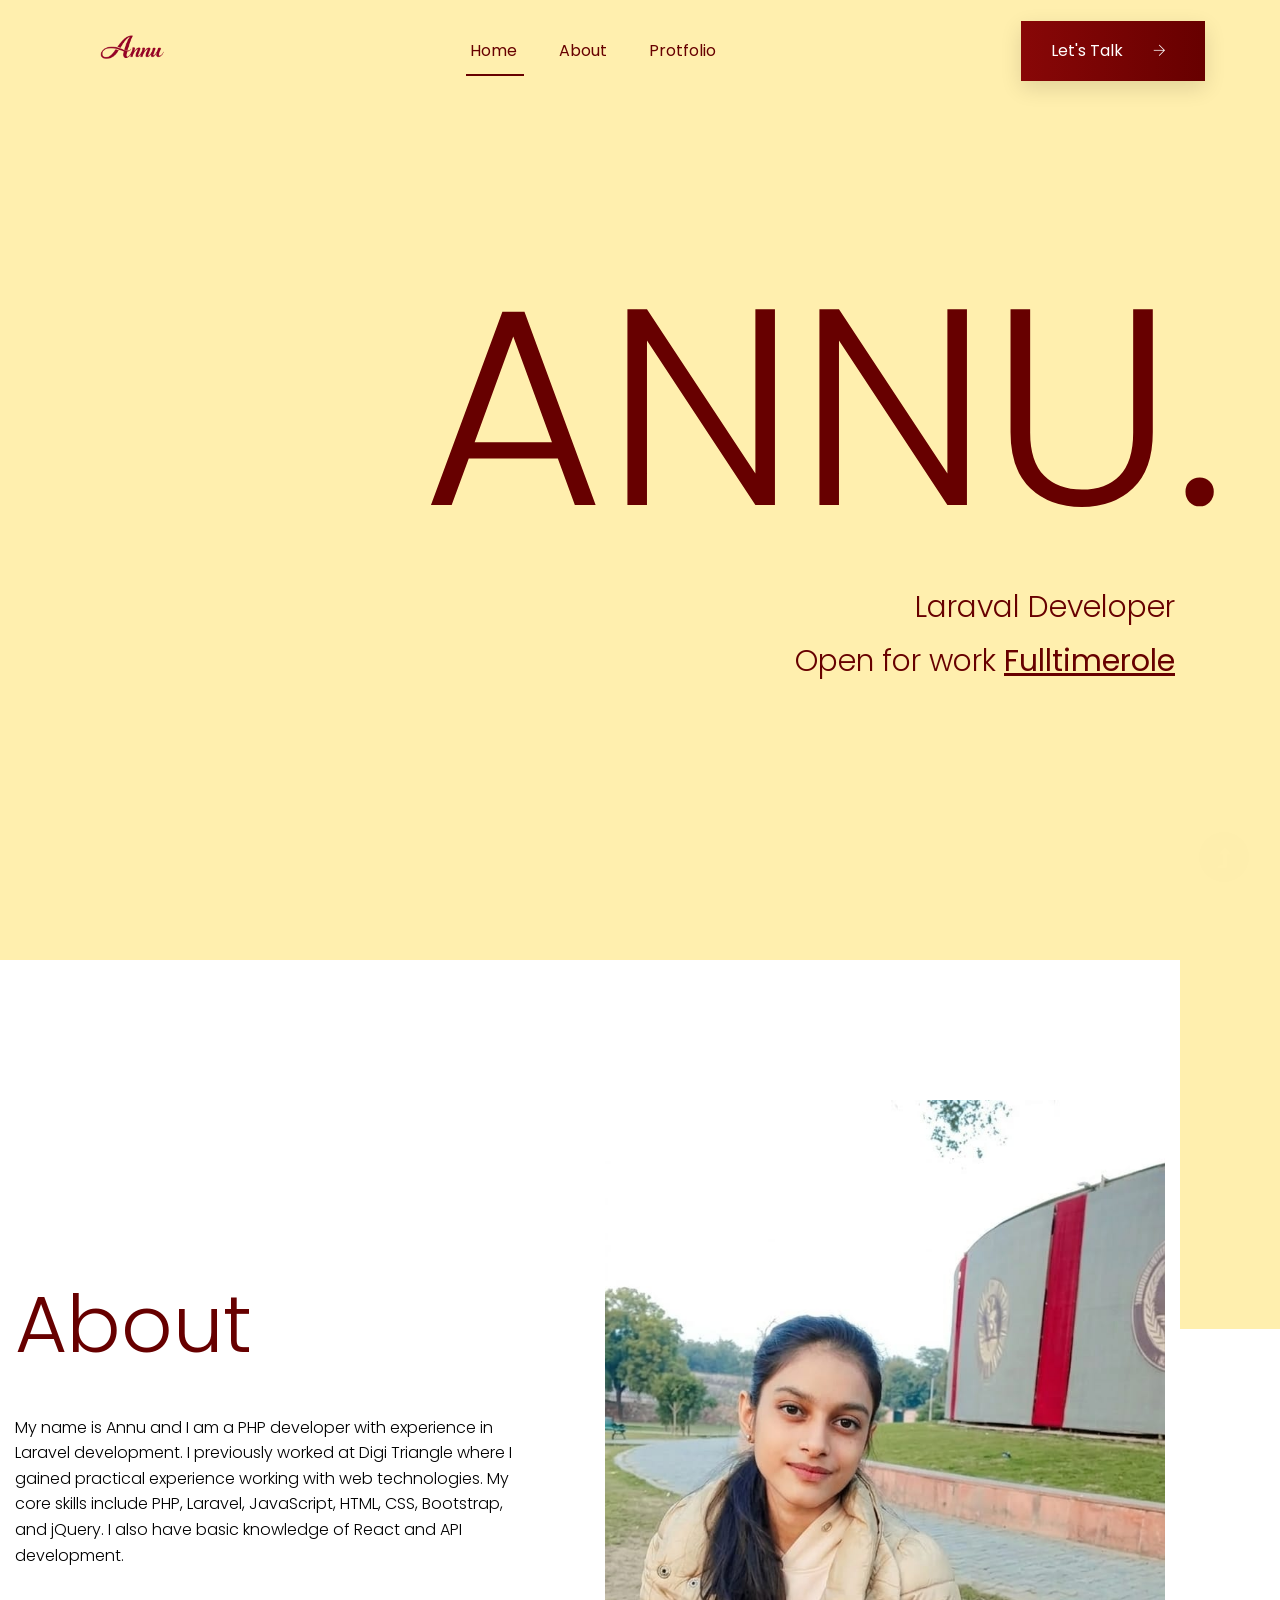
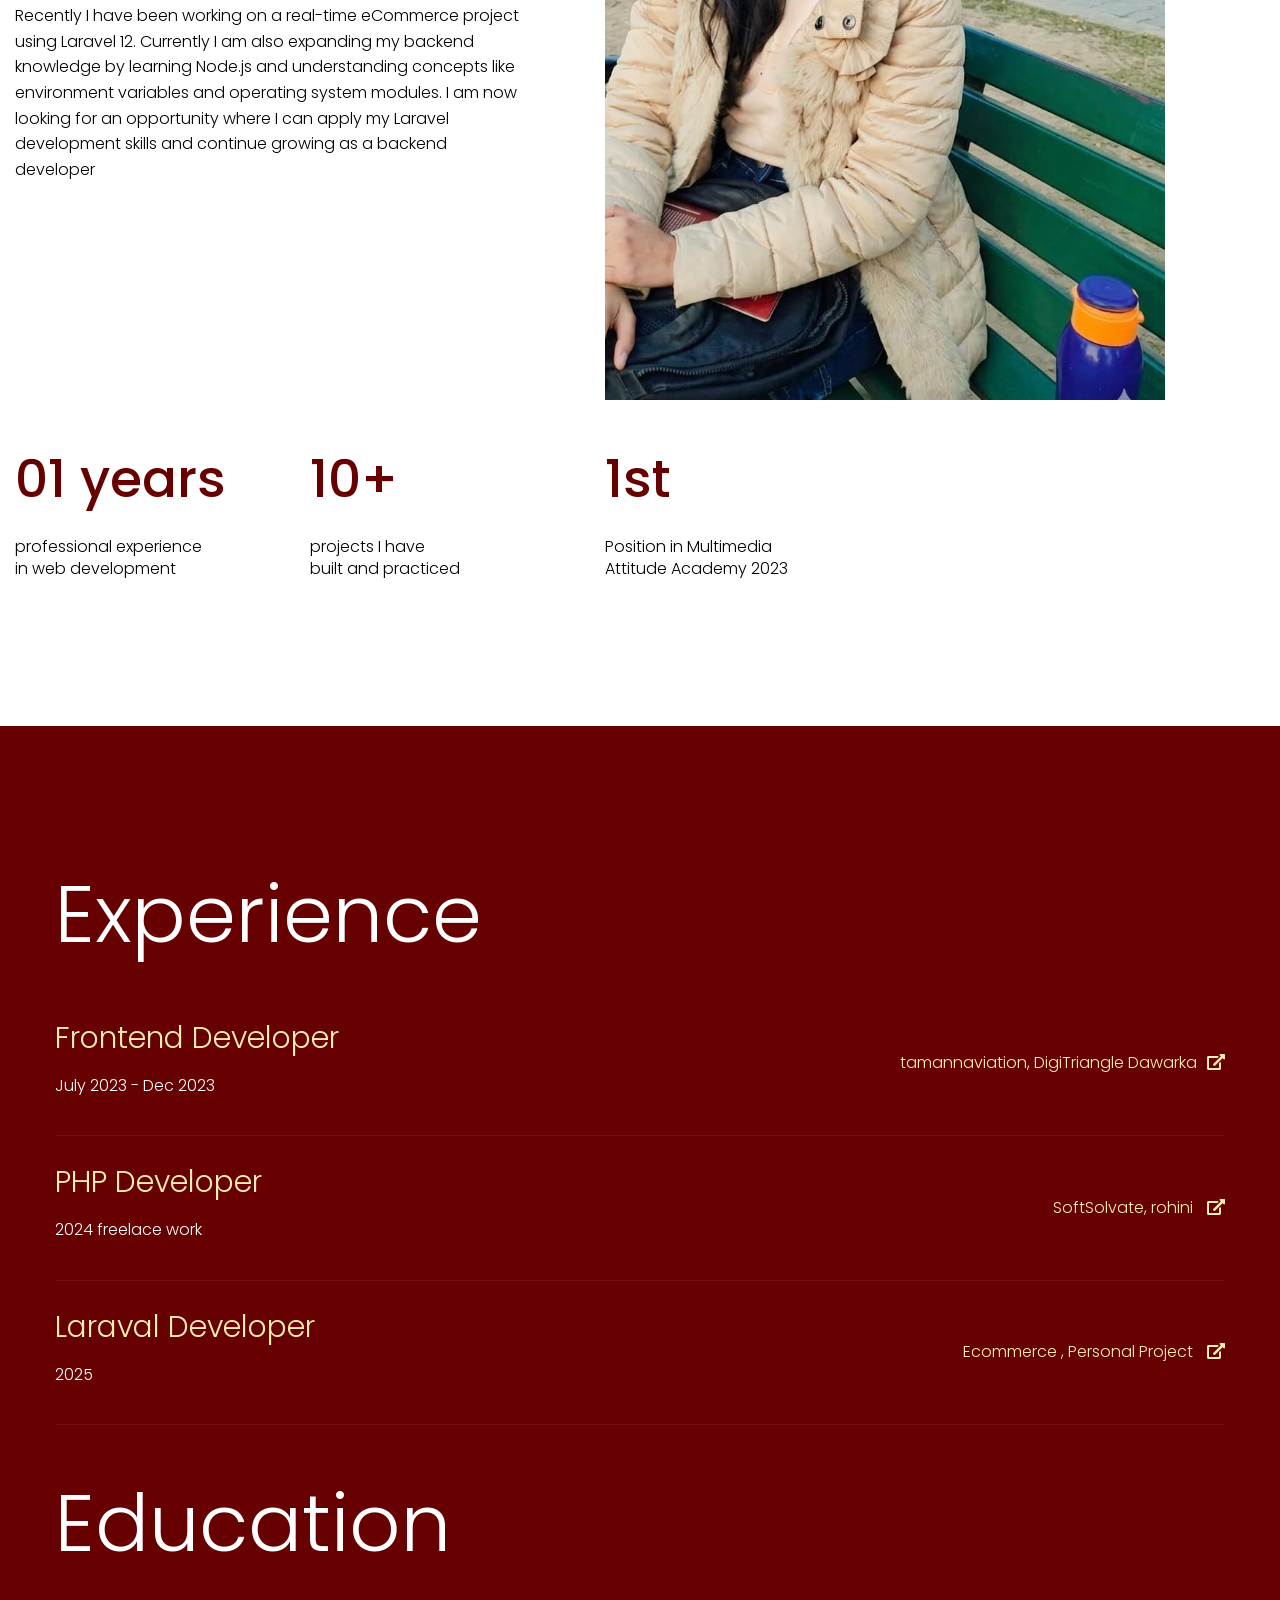
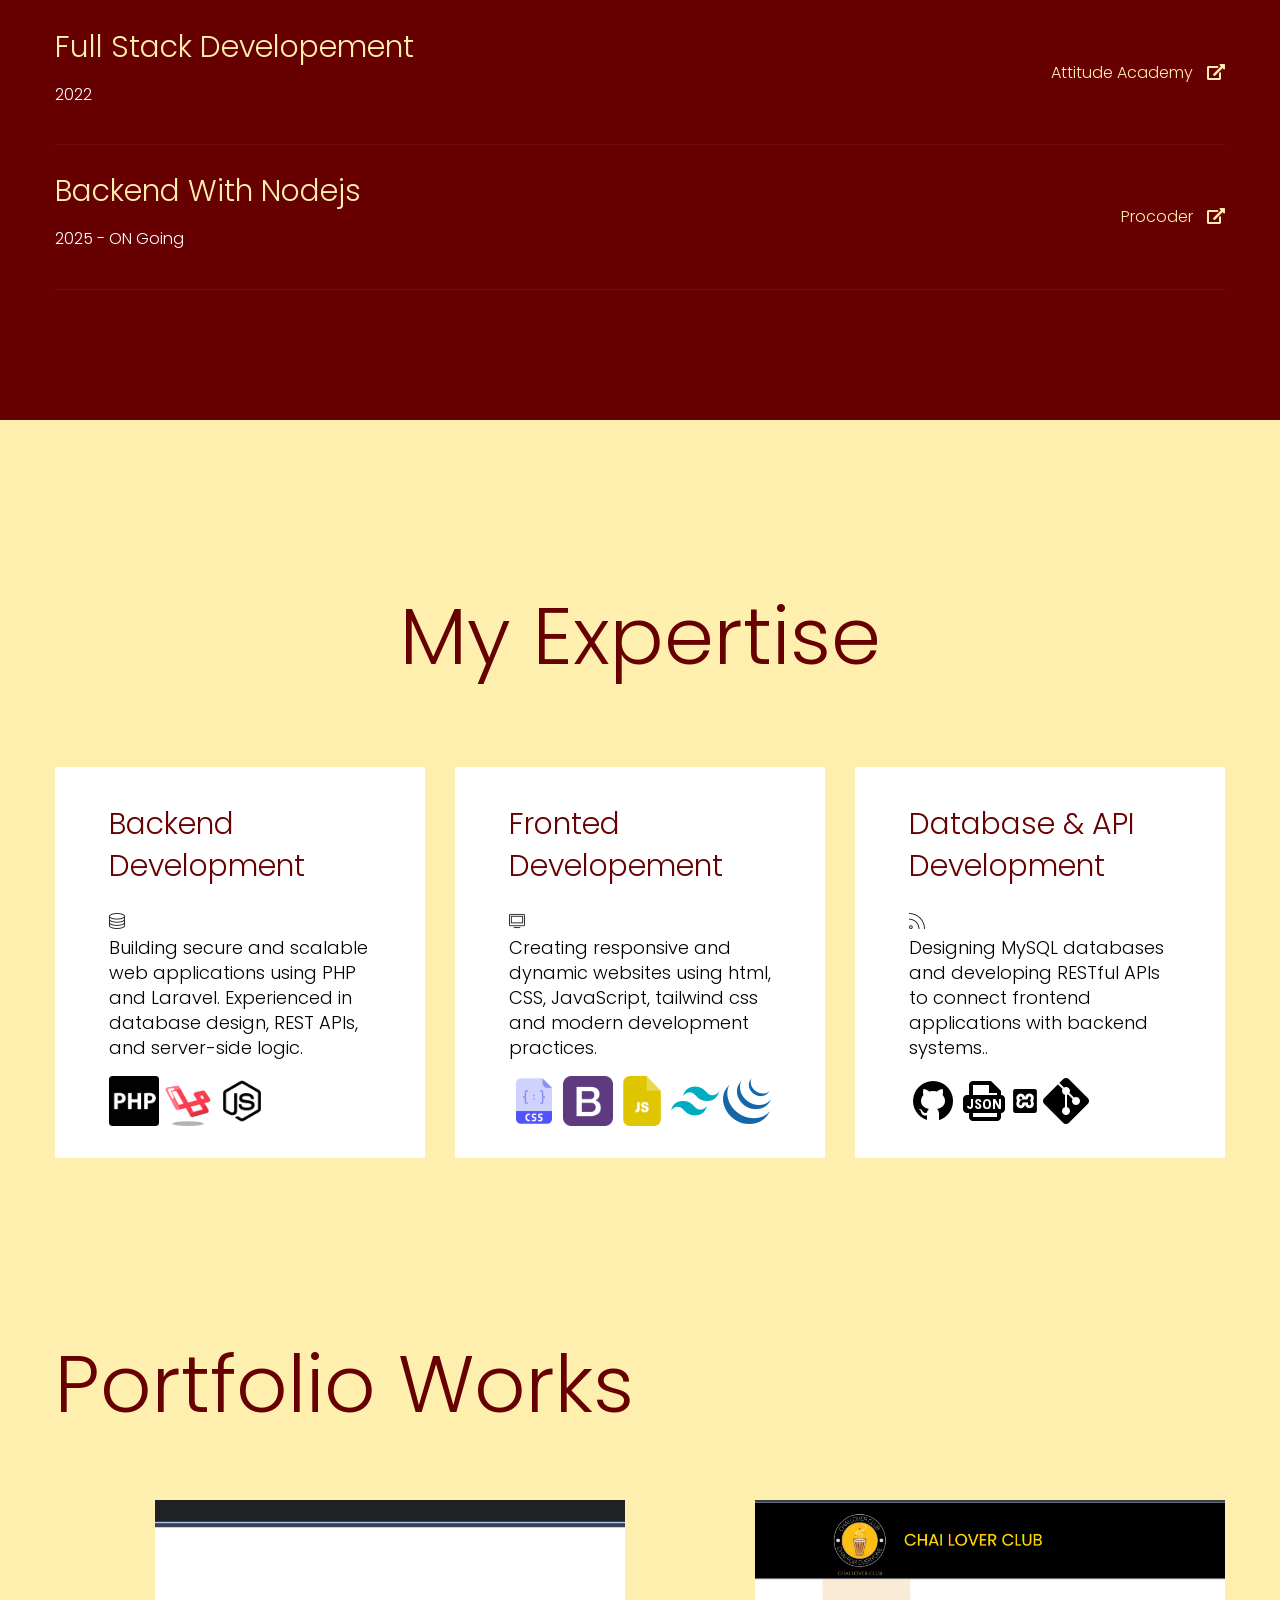
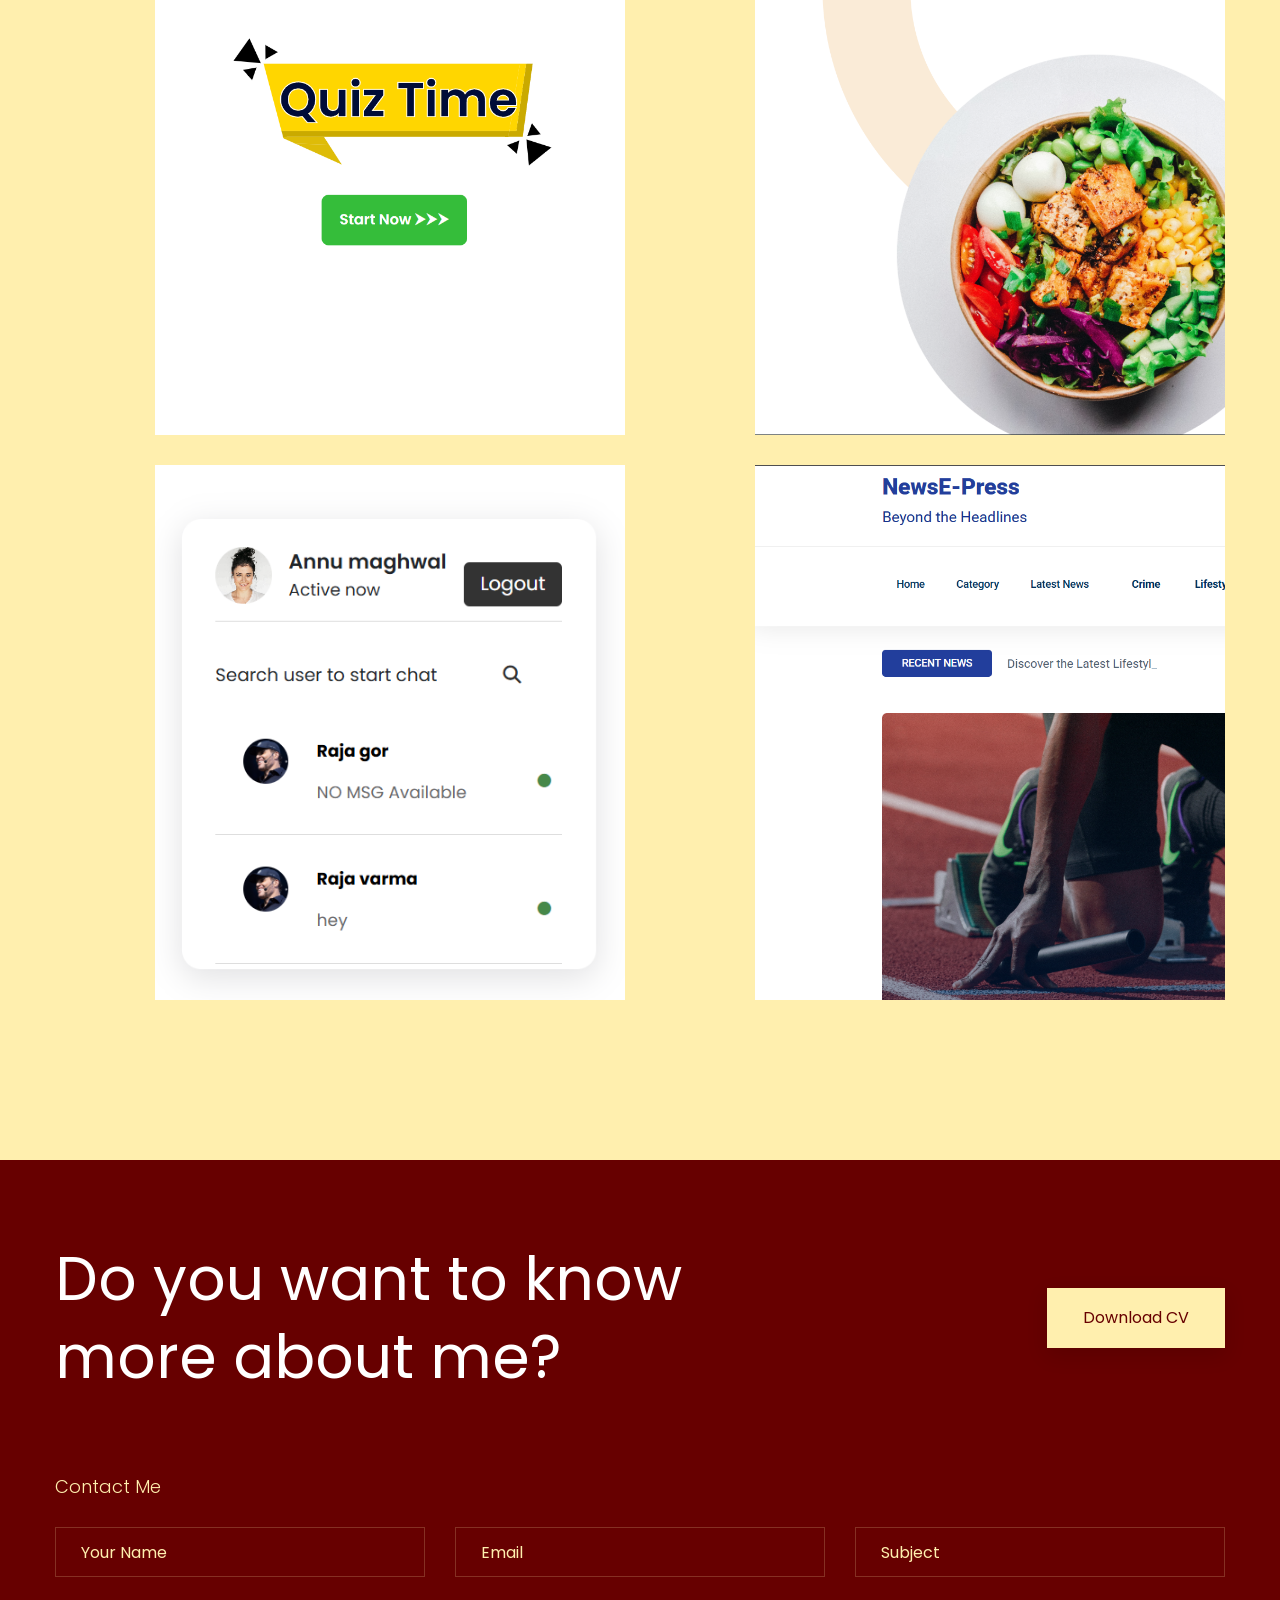
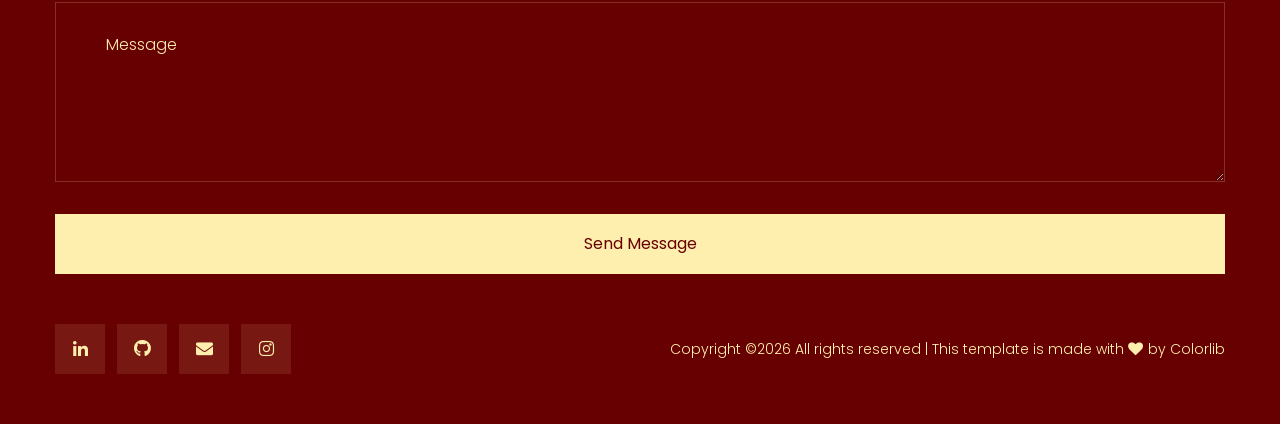
==== index.html @ 471f6a71 "my portfolio" ====
<!doctype html>
<html class="no-js" lang="zxx">
<head>
    <meta charset="utf-8">
    <meta http-equiv="x-ua-compatible" content="ie=edge">
    <title>Annu Dev</title>
    <meta name="description" content="">
    <meta name="viewport" content="width=device-width, initial-scale=1">
    <link rel="manifest" href="site.webmanifest">
    <link rel="shortcut icon" type="image/x-icon" href="assets/img/favicon.ico">
    <link rel="icon" type="image/png" href="assets/img/favicon.png">
	<!-- CSS here -->
	<link rel="stylesheet" href="assets/css/bootstrap.min.css">
	<link rel="stylesheet" href="assets/css/owl.carousel.min.css">
	<link rel="stylesheet" href="assets/css/slicknav.css">
    <link rel="stylesheet" href="assets/css/flaticon.css">
    <link rel="stylesheet" href="assets/css/progressbar_barfiller.css">
    <link rel="stylesheet" href="assets/css/gijgo.css">
    <link rel="stylesheet" href="assets/css/animate.min.css">
    <link rel="stylesheet" href="assets/css/animated-headline.css">
	<link rel="stylesheet" href="assets/css/magnific-popup.css">
	<link rel="stylesheet" href="assets/css/fontawesome-all.min.css">
	<link rel="stylesheet" href="assets/css/themify-icons.css">
	<link rel="stylesheet" href="assets/css/slick.css">
	<link rel="stylesheet" href="assets/css/nice-select.css">
    <link href="https://fonts.googleapis.com/css2?family=Great+Vibes&display=swap" rel="stylesheet">
    <link rel="stylesheet" href="assets/css/style.css">

    
</head>
<body>
    <!-- ? Preloader Start -->
    <div id="preloader-active">
        <div class="preloader d-flex align-items-center justify-content-center">
            <div class="preloader-inner position-relative">
                <div class="preloader-circle"></div>
                <div class="preloader-img pere-text">
                    <img src="assets/img/logo/anu-logo.png" alt="">
                </div>
            </div>
        </div>
    </div>
    <!-- Preloader Start -->
    <header>
        <div class="header-area header-transparent">
            <div class="main-header header-sticky">
                <div class="container-fluid">
                    <div class="menu-wrapper d-flex align-items-center justify-content-between">
                        <!-- Logo -->   
                        <div class="logo">
                            <a href="index.html"><img src="assets/img/logo/anu-logo.png"  style="max-width:120px" height="auto" class="anu-logo" alt=""></a>
                        </div>
                        <!-- Main-menu -->
                        <div class="main-menu f-right d-none d-lg-block">
                            <nav>
                                <ul id="navigation">
                                    <li class="active"><a href="index.html">Home</a></li>
                                    <li><a href="about.html">About</a></li>
                                    <li><a href="protfolio.html">Protfolio</a></li>
                                 
                                </ul>
                            </nav>
                        </div>          
                        <!-- Header-btn -->
                        <div class="header-info-right d-none d-lg-block">
                            <a href="mailto:annu.codecraft@gmail.com" class="btn header-btn">Let's Talk <i class="ti-arrow-right"></i></a>
                        </div>
                        <!-- Mobile Menu -->
                        <div class="col-12">
                            <div class="mobile_menu d-block d-lg-none"></div>
                        </div>
                    </div>
                </div>
            </div>
        </div>
        <!-- Header End -->
    </header>
    <main>
        <!--? Hero Area Start-->
        <div class="slider-area">
            <div class="single-slider slider-height d-flex align-items-center">
                <div class="container">
                    <div class="row justify-content-center">
                        <div class="col-xl-12 col-lg-10 col-md-10 col-sm-10">
                            <!-- Hero Caption -->
                            <div class="hero__caption">
                                <h1 class="logo-text">Annu.</h1>
                                
                                <p>Laraval Developer</p>
                                <p class="cd-headline letters scale">Open for work 
                                    <a href="#" class="cd-words-wrapper">
                                        <b class="is-visible">Full time role</b>
                                        <b>Freelance</b>
                                        <b>Web app</b>
                                        <b>PHP dev</b>
                                    </a>
                                </p>
                            </div>
                        </div>
                    </div>
                </div>
            </div>
        </div>
        <!--Hero Area End-->
        <!--? About 1 Start-->
        <section class="about-area section-padding40">
        <div class="container">
            <div class="row align-items-center">
                <div class="col-xl-6 col-lg-6 col-md-10">
                    <div class="about-caption mb-50">
                        <!-- Section Tittle -->
                        <div class="section-tittle mb-35">
                            <h2>About</h2>
                        </div>
                        <p>My name is Annu and I am a PHP developer with experience in Laravel development. I previously worked at Digi Triangle where I gained practical experience working with web technologies.

                            My core skills include PHP, Laravel, JavaScript, HTML, CSS, Bootstrap, and jQuery. I also have basic knowledge of React and API development.
                            
                            </p>
                       
                        <p>Recently I have been working on a real-time eCommerce project using Laravel 12. 
                            
                            Currently I am also expanding my backend knowledge by learning Node.js and understanding concepts like environment variables and operating system modules.
                            
                            I am now looking for an opportunity where I can apply my Laravel development skills and continue growing as a backend developer</p>
                    </div>
                </div>
                <div class="col-lg-6">
                    <div class="about-img">
                        <img src="assets/img/gallery/anu-about.jpeg" height="auto"  alt="">
                    </div>
                </div>
            </div>
            <div class="row pt-40">
                <div class="col-lg-3 col-md-4 col-sm-6">
                    <div class="experience">
                        <span>01 years</span>
                        <p>professional experience <br> in web development  </p>
                    </div>
                </div>
                <div class="col-lg-3 col-md-4 col-sm-6">
                    <div class="experience">
                        <span>10+</span>
                        <p>projects I have<br>built and practiced</p>
                    </div>
                </div>
                <div class="col-lg-3 col-md-4 col-sm-6">
                    <div class="experience">
                        <span>1st </span>
                        <p>Position in Multimedia<br>Attitude Academy 2023</p>
                    </div>
                </div>
            </div>
        </div>
        </section>
        <!-- About  End-->
        <!--? May-about Start -->
        <div class="may-about section-padding40">
            <div class="container">
                <div class="row">
                    <div class="col-lg-12">
                        <div class="section-tittle2 mb-30">
                            <h2>Experience</h2>
                        </div>
                    </div>
                    <div class="col-xl-12">
                        <div class="single-about">
                            <div class="tittle-experience">
                                <h3>Frontend Developer</h3>
                                <p>July 2023 - Dec 2023</p>
                            </div>
                            <div class="experience-link">
                                <a href="https://www.tamannaaviation.com/">tamannaviation, DigiTriangle Dawarka<i class="fas fa-external-link-alt"></i></a>
                            </div>
                        </div>
                    </div>
                    <div class="col-xl-12">
                        <div class="single-about">
                            <div class="tittle-experience">
                                <h3>PHP Developer</h3>
                                <p>2024 freelace work</p>
                            </div>
                            <div class="experience-link">
                                <a href="https://softsolvate.com/">SoftSolvate, rohini <i class="fas fa-external-link-alt"></i></a>
                            </div>
                        </div>
                    </div>
                    <div class="col-xl-12">
                        <div class="single-about">
                            <div class="tittle-experience">
                                <h3>Laraval Developer</h3>
                                <p>2025</p>
                            </div>
                            <div class="experience-link">
                                <a href="https://github.com/Annu-200/ecommerce_laravel">Ecommerce , Personal Project <i class="fas fa-external-link-alt"></i></a>
                            </div>
                        </div>
                    </div>
                    <div class="col-lg-12">
                        <div class="section-tittle2 mb-30 pt-50">
                            <h2>Education</h2>
                        </div>
                    </div>
                    <div class="col-xl-12">
                        <div class="single-about">
                            <div class="tittle-experience">
                                <h3>Full Stack Developement</h3>
                                <p>2022</p>
                            </div>
                            <div class="experience-link">
                                <a href="https://www.attitudetallyacademy.com/">Attitude Academy <i class="fas fa-external-link-alt"></i></a>
                            </div>
                        </div>
                    </div>
                    <div class="col-xl-12">
                        <div class="single-about">
                            <div class="tittle-experience">
                                <h3>Backend With Nodejs</h3>
                                <p>2025 -  ON Going</p>
                            </div>
                            <div class="experience-link">
                                <a href="https://procodrr.com/">Procoder <i class="fas fa-external-link-alt"></i></a>
                            </div>
                        </div>
                    </div>
                </div>
            </div>
        </div>
        <!-- May-about End -->
        <!--? My Expertise Start -->
        <div class="our-services pt-top section-bg1">
            <div class="container">
                <div class="rwo">
                    <div class="col-xl-12">
                        <div class="section-tittle mb-75 text-center">
                            <h2>My Expertise</h2>
                        </div>
                    </div>
                </div>
                <div class="row d-flex justify-contnet-center">
                    <div class="col-lg-4 col-md-4 col-sm-6">
                        <div class="single-services mb-30">
                            <div class="services-cap">
                                <h5>Backend Development</h5>
                                 <i class="ti-solid ti-server"></i>
                                <p>
                                    Building secure and scalable web applications using PHP and Laravel. 
                                    Experienced in database design, REST APIs, and server-side logic.</p>
                                 <img class="icon-backend" src="./assets/icons/php-programming-language.png">
                                 <img class="icon-backend" src="./assets/icons/icons8-laravel-64.png">
                                 <img class="icon-backend" src="./assets/icons/icons8-nodejs-64.png">


                            </div>
                        </div>
                    </div>
                    <div class="col-lg-4 col-md-4 col-sm-6">
                        <div class="single-services mb-30">
                            <div class="services-cap">
                                <h5>Fronted<br> Developement</h5>
                                <i class="ti-desktop ti-solid"></i>
                                <p>Creating responsive and dynamic websites using html, CSS, JavaScript, 
                                    tailwind css and modern development practices.</p>
                                    <img class="icon-backend" src="./assets/icons/css.png">
                                    <img class="icon-backend" src="./assets/icons/bootstrap.png">
                                    <img class="icon-backend" src="./assets/icons/js-file.png">
                                    <img class="icon-backend" src="./assets/icons/icons8-tailwind-css-48.png">
                                    <img class="icon-backend" src="./assets/icons/icons8-jquery-48.png">

                           
                                </div>
                        </div>
                    </div>
                    <div class="col-lg-4 col-md-4 col-sm-6">
                        <div class="single-services mb-30">
                            <div class="services-cap">
                                <h5>Database & API Development</h5>
                                <i class="ti-solid ti-rss-alt"></i>
                                <p>Designing MySQL databases and developing RESTful APIs 
                                    to connect frontend applications with backend systems..</p>
                                 <img class="icon-backend" src="./assets/icons/icons8-git-48.png">
                                 <img class="icon-backend" src="./assets/icons/icons8-json-48.png">
                                 <img class="icon-backend" src="./assets/icons/Xampp--Streamline-Simple-Icons.png">
                                 <img class="icon-backend" src="./assets/icons/icons8-git-50.png">

                                    
                            </div>
                        </div>
                    </div>
                </div>
            </div>
        </div>
        <!-- My Expertise End -->
        <!--? Gallery Area Start -->
        <div class="gallery-area section-padding40">
            <div class="container">
                <div class="row">
                    <div class="col-lg-12">
                        <div class="section-tittle mb-60">
                            <h2> Portfolio Works</h2>
                        </div>
                    </div>
                </div>
                <div class="row justify-content-between">
                    <div class="offset-xl-1 col-xl-5 col-lg-6 col-md-6 col-sm-6">
                        <div class="box snake mb-30">
                            <div class="gallery-img small-img " style="background-image: url(assets/img/gallery/quize-app.png);"></div>
                            <div class="overlay">
                                <div class="overlay-content">
                                    <a href="https://my-quiz-app-javascript.netlify.app/" ><i class="fas fa-external-link-alt"></i></a>
                                </div>
                            </div>
                        </div>
                    </div>
                    <div class="col-xl-5 ol-lg-6 col-lg-6 col-md-6 col-sm-6">
                        <div class="box snake mb-30">
                            <div class="gallery-img small-img " style="background-image: url(assets/img/gallery/chai-lover.png);"></div>
                            <div class="overlay">
                                <div class="overlay-content">
                                    <a href="https://chai-lover.netlify.app/"><i class="fas fa-external-link-alt"></i></a>
                                </div>
                            </div>
                        </div>
                    </div>
                    <div class="offset-xl-1 col-xl-5 col-lg-6 col-md-6 col-sm-6">
                        <div class="box snake mb-30">
                            <div class="gallery-img small-img " style="background-image: url(assets/img/gallery/chat-app.png);"></div>
                            <div class="overlay">
                                <div class="overlay-content">
                                    <a href="https://www.linkedin.com/posts/annu-pawar-9a1831213_phpdeveloper-php-ajax-activity-7155967215589056512-y6kE?utm_source=share&utm_medium=member_desktop&rcm=ACoAADYMz0kBUi0_bEGkrNpTMVFIUmh520oI1bA" ><i class="fas fa-external-link-alt"></i></a>
                                </div>
                            </div>
                        </div>
                    </div>
                    <div class="col-xl-5 col-lg-6 col-md-6 col-sm-6">
                        <div class="box snake mb-30">
                            <div class="gallery-img small-img " style="background-image: url(assets/img/gallery/potfolio-blog.png);"></div>
                            <div class="overlay">
                                <div class="overlay-content">
                                    <a href="https://github.com/Annu-200/news" ><i class="fas fa-external-link-alt"></i></a>
                                </div>
                            </div>
                        </div>
                    </div>
                </div>
            </div>
        </div>
        <!-- Gallery Area End -->
    </main>
    <footer>
        <div class="footer-wrappr">
            <div class="footer-top">
                <!-- Want To work -->
                <section class="wantToWork-area ">
                    <div class="container">
                        <div class="wants-wrapper w-padding2">
                            <div class="row align-items-center justify-content-between">
                                <div class="col-xl-7 col-lg-9 col-md-8">
                                    <div class="wantToWork-caption wantToWork-caption2">
                                        <h2>Do you want to know more about me?</h2>
                                    </div>
                                </div>
                                <div class="col-xl-2 col-lg-3 col-md-4">
                                    <a href="Annu-resume.pdf" class="btn white-btn f-right sm-left" download>Download CV</a>
                                </div>
                            </div>
                        </div>
                    </div>
                </section>
                <!-- Want To work End -->
                <div class="container">
                    <div class="row">
                        <div class="col-lg-12">
                            <!-- contact-form -->
                            <div class="form-wrapper">
                                <div class="row ">
                                    <div class="col-xl-12">
                                        <div class="small-tittle mb-30">
                                            <h4>Contact Me</h4>
                                        </div>
                                    </div>
                                </div>
                                <form id="contact-form" action="https://formspree.io/f/myknbwpp" method="POST">
                                    <div class="row">
                                        <div class="col-lg-4 col-md-6">
                                            <div class="form-box user-icon mb-25">
                                                <input type="text" name="name" placeholder="Your name">
                                            </div>
                                        </div>
                                        <div class="col-lg-4 col-md-6">
                                            <div class="form-box email-icon mb-25">
                                                <input type="text" name="email" placeholder="Email">
                                            </div>
                                        </div>
                                        <div class="col-lg-4 col-md-6">
                                            <div class="form-box email-icon mb-25">
                                                <input type="text" name="subject" placeholder="Subject">
                                            </div>
                                        </div>
                                        <div class="col-lg-12">
                                            <div class="form-box message-icon mb-25">
                                                <textarea name="message" id="message" placeholder="Message"></textarea>
                                            </div>
                                            <div class="submit-info">
                                                <button class="submit-btn2" type="submit">Send Message</button>
                                            </div>
                                        </div>
                                    </div>
                                </form> 
                            </div>
                        </div>
                    </div>
                </div>
            </div>
            <!-- footer-bottom area -->
            <div class="footer-bottom-area">
                <div class="container">
                    <div class="footer-border">
                        <div class="row align-items-center">
                            <div class="col-xl-4 col-lg-4">
                                <div class="footer-social">
                                    <a href="https://www.linkedin.com/in/annu-pawar-9a1831213/"><i class="fab fa-linkedin-in"></i></a>
                                    <a href="https://github.com/Annu-200"><i class="fab fa-github"></i></a>
                                    <a href="mailto:annu.codecraft@gmail.com"><i class="fas fa-envelope"></i></a>
                                    <a href="https://www.instagram.com/code_craft.creation/"><i class="fab fa-instagram"></i></a>
                                </div>
                            </div>
                            <div class="col-xl-8 col-lg-8">
                                <div class="footer-copy-right f-right">
                                    <p><!-- Link back to Colorlib can't be removed. Template is licensed under CC BY 3.0. -->
  Copyright &copy;<script>document.write(new Date().getFullYear());</script> All rights reserved | This template is made with <i class="fa fa-heart" aria-hidden="true"></i> by <a href="https://colorlib.com" target="_blank">Colorlib</a>
  <!-- Link back to Colorlib can't be removed. Template is licensed under CC BY 3.0. --></p>
                                </div>
                            </div>
                        </div>
                    </div>
                </div>
            </div>
        </div>
    </footer>
    <!-- Scroll Up -->
    <div id="back-top" >
        <a title="Go to Top" href="#"> <i class="fas fa-level-up-alt"></i></a>
    </div>
    <!-- JS here -->

    <script src="./assets/js/vendor/modernizr-3.5.0.min.js"></script>
    <!-- Jquery, Popper, Bootstrap -->
    <script src="./assets/js/vendor/jquery-1.12.4.min.js"></script>
    <script src="./assets/js/popper.min.js"></script>
    <script src="./assets/js/bootstrap.min.js"></script>
    <!-- Jquery Mobile Menu -->
    <script src="./assets/js/jquery.slicknav.min.js"></script>

    <!-- Jquery Slick , Owl-Carousel Plugins -->
    <script src="./assets/js/owl.carousel.min.js"></script>
    <script src="./assets/js/slick.min.js"></script>
    <!-- One Page, Animated-HeadLin -->
    <script src="./assets/js/wow.min.js"></script>
    <script src="./assets/js/animated.headline.js"></script>
    <script src="./assets/js/jquery.magnific-popup.js"></script>

    <!-- Date Picker -->
    <script src="./assets/js/gijgo.min.js"></script>
    <!-- Nice-select, sticky -->
    <script src="./assets/js/jquery.nice-select.min.js"></script>
    <script src="./assets/js/jquery.sticky.js"></script>
    <!-- Progress -->
    <script src="./assets/js/jquery.barfiller.js"></script>
    
    <!-- counter , waypoint,Hover Direction -->
    <script src="./assets/js/jquery.counterup.min.js"></script>
    <script src="./assets/js/waypoints.min.js"></script>
    <script src="./assets/js/jquery.countdown.min.js"></script>
    <script src="./assets/js/hover-direction-snake.min.js"></script>

    <!-- contact js -->
    <script src="./assets/js/contact.js"></script>
    <script src="./assets/js/jquery.form.js"></script>
    <script src="./assets/js/jquery.validate.min.js"></script>
    <script src="./assets/js/mail-script.js"></script>
    <script src="./assets/js/jquery.ajaxchimp.min.js"></script>
    
    <!-- Jquery Plugins, main Jquery -->	
    <script src="./assets/js/plugins.js"></script>
    <script src="./assets/js/main.js"></script>


    
    </body>
</html>
---- assets/css/progressbar_barfiller.css ----
/* Custom Code skills */
.single-skill{
  display: flex;
}

.single-skill span {
	color: #79838b;
	font-size: 13px;
	font-weight: 300;
	letter-spacing: 0;
	margin-bottom: 14px;
	display: block;
}
.single-skill .bar-progress {
	width: 100%;
}
.single-skill .bar-title {
  width: 20%;
  margin-bottom: 19px;
}

.skills-content {
  padding-top: 200px;
  padding-left: 70px;
}

.skills-shape-bg {
  height: 651px;
  width: 868px;
  position: absolute;
  content: "";
  border: 2px solid #4d4d4d;
  left: 40%;
  top: 255px;
}

.skills-shape-bg::before {
  position: absolute;
  content: "";
  height: 465px;
  width: 300px;
  border: 2px solid #4d4d4d;
  left: -35%;
  top: 50%;
  transform: translateY(-50%);
  border-right: 0;
}



/* Default */
.barfiller {
	width: 100%;
	height: 10px;
	background: #f6f9fc;
  position: relative;
  border-radius: 5px;
}

.barfiller .fill {
  display: block;
  position: relative;
  width: 0px;
  height: 100%;
  background: #333;
  z-index: 1;
  border-radius: 5px;
}

.barfiller .tipWrap { display: none; }

.barfiller .tip {
  margin-top: -28px;
  padding: 2px 4px;
  font-size: 16px;
  color: #09cc7f;
  left: 0px;
  position: absolute;
  z-index: 2;
  background: transparent;
  font-weight: 800;
}

.barfiller .tip:after {
  border: solid;
  border-color: rgba(0,0,0,.8) transparent;
  border-width: 6px 6px 0 6px;
  content: "";
  display: block;
  position: absolute;
  left: 9px;
  top: 100%;
  z-index: 9;
  display: none;
  
}
---- assets/css/gijgo.css ----
.gj-button {
    background-color: #f5f5f5;
    border: 1px solid #ddd;
    color: #000;
    border-radius: 3px;
    padding: 6px 10px;
    cursor: pointer;
}

.gj-unselectable {
    -webkit-touch-callout: none;
    -webkit-user-select: none;
    -khtml-user-select: none;
    -moz-user-select: none;
    -ms-user-select: none;
    user-select: none;
}

.gj-row {
    display: -webkit-box;
    display: -ms-flexbox;
    display: flex;
    -ms-flex-wrap: wrap;
    flex-wrap: wrap;
}

.gj-margin-left-5 {
    margin-left: 5px;
}

.gj-margin-left-10 {
    margin-left: 10px;
}

.gj-width-full {
    width: 100%;
}

.gj-cursor-pointer {
    cursor: pointer;
}

.gj-text-align-center {
    text-align: center;
}

.gj-font-size-16 {
    font-size: 16px;
}

.gj-hidden {
    display: none;
}

/** Material Design */
.gj-button-md {
    background: 0 0;
    border: none;
    border-radius: 2px;
    color: rgba(0, 0, 0, 0.87);
    position: relative;
    height: 36px;
    margin: 0;
    min-width: 64px;
    padding: 0 16px;
    display: inline-block;
    font-family: "Roboto","Helvetica","Arial",sans-serif;
    font-size: 1rem;
    font-weight: 500;
    text-transform: uppercase;
    letter-spacing: 0;
    overflow: hidden;
    will-change: box-shadow;
    transition: box-shadow .2s cubic-bezier(.4,0,1,1),background-color .2s cubic-bezier(.4,0,.2,1),color .2s cubic-bezier(.4,0,.2,1);
    outline: none;
    cursor: pointer;
    text-decoration: none;
    text-align: center;
    line-height: 36px;
    vertical-align: middle;
    overflow: hidden;
    -webkit-user-select: none;
    -moz-user-select: none;
    -ms-user-select: none;
    user-select: none;
}

.gj-button-md:hover {
    background-color: rgba(158,158,158,.2);
}

.gj-button-md:disabled {
    color: rgba(0,0,0,.26);
    background: 0 0;
}

.gj-button-md .material-icons,
.gj-button-md .gj-icon {
    vertical-align: middle;
    /*font-size: 1.3rem;
    margin-right: 4px;*/
}

.gj-button-md.gj-button-md-icon {
    width: 24px;
    height: 31px;
    min-width: 24px;
    padding: 0px;
    display: table;
}

.gj-button-md.gj-button-md-icon .material-icons,
.gj-button-md.gj-button-md-icon .gj-icon {
    display: table-cell;
    margin-right: 0px;
    width: 24px;
    height: 24px;
}

.gj-button-md.active {
    background-color: rgba(158,158,158,.4);
}

.gj-button-md-group {
    position: relative;
    display: inline-block;
    vertical-align: middle;
}
.gj-textbox-md {
	/* border: none; */
	/* border-bottom: 1px solid rgba(0,0,0,.42); */
	display: block;
	font-family: "Helvetica","Arial",sans-serif;
	font-size: 16px;
	line-height: 16px;
	/* padding: 4px 0px; */
	margin: 0;
	/* width: 100%; */
	background: 0 0;
	/* text-align: ; */
	color: rgba(0,0,0,.87);
	padding-left: 44px;
	border: 1px solid #dca73a;
	/* padding: 15px 15px; */
	/* text-align: center; */
	width: 177px;
	height: 55px;
	border-radius: 5px;
}
.gj-textbox-md:focus,
.gj-textbox-md:active {
    /* border-bottom: 2px solid rgba(0,0,0,.42); */
    outline: none;
}

.gj-textbox-md::placeholder {
    color: #8e8e8e;
}

.gj-textbox-md:-ms-input-placeholder {
    color: #8e8e8e;
}

.gj-textbox-md::-ms-input-placeholder {
    color: #8e8e8e;
}

.gj-md-spacer-24 {
    min-width: 24px;
    width: 24px;
    display: inline-block;
}

.gj-md-spacer-32 {
    min-width: 32px;
    width: 32px;
    display: inline-block;
}

.gj-modal {
    position: fixed;
    top: 0;
    right: 0;
    bottom: 0;
    left: 0;
    z-index: 1203;
    display: none;
    overflow: hidden;
    -webkit-overflow-scrolling: touch;
    outline: 0;
    background-color: rgba(0, 0, 0, 0.54118);
    transition: 200ms ease opacity;
    will-change: opacity;
}

/* List */
ul.gj-list li [data-role="wrapper"] {
    display: table;
    width: 100%;
}

ul.gj-list li [data-role="checkbox"] {
    display: table-cell;
    vertical-align:middle;
    text-align:center;
}

ul.gj-list li [data-role="image"] {
    display: table-cell;
    vertical-align:middle;
    text-align:center;
}

ul.gj-list li [data-role="display"] {
    display: table-cell;
    vertical-align:middle;
    cursor: pointer;
}

ul.gj-list li [data-role="display"]:empty:before {
  content: "\200b"; /* unicode zero width space character */
}

/* List - Bootstrap */
ul.gj-list-bootstrap {
    padding-left: 0px;
    margin-bottom: 0px;
}

ul.gj-list-bootstrap li {
    padding: 0px;
}

ul.gj-list-bootstrap li [data-role="wrapper"] {
    padding: 0px 10px;
}

ul.gj-list-bootstrap li [data-role="checkbox"] {
    width: 24px;
    padding: 3px;
}

ul.gj-list-bootstrap li [data-role="image"] {
    width: 24px;
    height: 24px;
}

ul.gj-list-bootstrap li [data-role="display"] {
    padding: 8px 0px 8px 4px;
}

.list-group-item.active ul li, .list-group-item.active:focus ul li, .list-group-item.active:hover ul li {
    text-shadow: none;
    color:initial;
}

/* List - Material Design */
ul.gj-list-md {
    padding: 0px;
    list-style: none;
    list-style-type: none;
    line-height: 24px;
    letter-spacing: 0;
    color: #616161; /* Gray 700 */
}

ul.gj-list-md li {
    display: list-item;
    list-style-type: none;
    padding: 0px;
    min-height: unset;
    box-sizing: border-box;
    align-items: center;
    cursor: default;
    overflow: hidden;

    font-family: "Roboto","Helvetica","Arial",sans-serif;
    font-size: 16px;
    font-weight: 400;
    letter-spacing: .04em;
    line-height: 1;
    
    -webkit-flex-direction: row;
    -ms-flex-direction: row;
    flex-direction: row;
    -webkit-flex-wrap: nowrap;
    -ms-flex-wrap: nowrap;
    flex-wrap: nowrap;
}

ul.gj-list-md li [data-role="checkbox"] {
    height: 24px;
    width: 24px;
}

ul.gj-list-md li [data-role="image"] {
    height: 24px;
    width: 24px;
}

ul.gj-list-md li [data-role="display"] {
    padding: 8px 0px 8px 5px;
    order: 0;
    flex-grow: 2;
    text-decoration: none;
    box-sizing: border-box;
    align-items: center;
    text-align: left;
    color: rgba(0,0,0,.87);
}

ul.gj-list-md li.disabled>[data-role="wrapper"]>[data-role="display"] {
    color: #9E9E9E; /* Gray 500 */
}

.gj-list-md-active {
    background: #e0e0e0;
    color: #3f51b5;
}


/* Picker */
.gj-picker {
    position: absolute;
    z-index: 1203;
    background-color: #fff;
}

.gj-picker .selected {
    color: #fff;
}

/* Material Design */
.gj-picker-md {
    font-family: "Roboto","Helvetica","Arial",sans-serif;
    font-size: 16px;
    font-weight: 400;
    letter-spacing: .04em;
    line-height: 1;
    color: rgba(0,0,0,.87);
    border: 1px solid #E0E0E0;
}

.gj-modal .gj-picker-md {
    border: 0px;
}

.gj-picker-md [role="header"] {
    color: rgba(255, 255, 255, 0.54);
    display: flex;
    background: #2196f3;
    align-items: baseline;
    user-select: none;
    justify-content: center;
}

.gj-picker-md [role="footer"] {
    float: right;
    padding: 10px;
}

.gj-picker-md [role="footer"] button.gj-button-md {
    color: #2196f3;
    font-weight: bold;
    font-size: 13px;
}

/* Bootstrap */
.gj-picker-bootstrap {
    border-radius: 4px;
    border: 1px solid #E0E0E0;
}

.gj-picker-bootstrap .selected {
    color: #888;
}

.gj-picker-bootstrap [role="header"] {
    background: #eee;
    color: #AAA;
}
@font-face {
    font-family: 'gijgo-material';
    src: url('../fonts/gijgo-material.eot?235541');
    src: url('../fonts/gijgo-material.eot?235541#iefix') format('embedded-opentype'), url('../fonts/gijgo-material.ttf?235541') format('truetype'), url('../fonts/gijgo-material.woff?235541') format('woff'), url('../fonts/gijgo-material.svg?235541#gijgo-material') format('svg');
    font-weight: normal;
    font-style: normal;
}

.gj-icon {
    /* use !important to prevent issues with browser extensions that change fonts */
    font-family: 'gijgo-material' !important;
    font-size: 24px;
    speak: none;
    font-style: normal;
    font-weight: normal;
    font-variant: normal;
    text-transform: none;
    line-height: 1;
    /* Enable Ligatures ================ */
    letter-spacing: 0;
    -webkit-font-feature-settings: "liga";
    -moz-font-feature-settings: "liga=1";
    -moz-font-feature-settings: "liga";
    -ms-font-feature-settings: "liga" 1;
    font-feature-settings: "liga";
    -webkit-font-variant-ligatures: discretionary-ligatures;
    font-variant-ligatures: discretionary-ligatures;
    /* Better Font Rendering =========== */
    -webkit-font-smoothing: antialiased;
    -moz-osx-font-smoothing: grayscale;
}

.gj-icon.undo:before {
    content: "\e900";
}

.gj-icon.vertical-align-top:before {
    content: "\e901";
}

.gj-icon.vertical-align-center:before {
    content: "\e902";
}

.gj-icon.vertical-align-bottom:before {
    content: "\e903";
}

.gj-icon.arrow-dropup:before {
    content: "\e904";
}

.gj-icon.clock:before {
    content: "\e905";
}

.gj-icon.refresh:before {
    content: "\e906";
}

.gj-icon.last-page:before {
    content: "\e907";
}

.gj-icon.first-page:before {
    content: "\e908";
}

.gj-icon.cancel:before {
    content: "\e909";
}

.gj-icon.clear:before {
    content: "\e90a";
}

.gj-icon.check-circle:before {
    content: "\e90b";
}

.gj-icon.delete:before {
    content: "\e90c";
}

.gj-icon.arrow-upward:before {
    content: "\e90d";
}

.gj-icon.arrow-forward:before {
    content: "\e90e";
}

.gj-icon.arrow-downward:before {
    content: "\e90f";
}

.gj-icon.arrow-back:before {
    content: "\e910";
}

.gj-icon.list-numbered:before {
    content: "\e911";
}

.gj-icon.list-bulleted:before {
    content: "\e912";
}

.gj-icon.indent-increase:before {
    content: "\e913";
}

.gj-icon.indent-decrease:before {
    content: "\e914";
}

.gj-icon.redo:before {
    content: "\e915";
}

.gj-icon.align-right:before {
    content: "\e916";
}

.gj-icon.align-left:before {
    content: "\e917";
}

.gj-icon.align-justify:before {
    content: "\e918";
}

.gj-icon.align-center:before {
    content: "\e919";
}

.gj-icon.strikethrough:before {
    content: "\e91a";
}

.gj-icon.italic:before {
    content: "\e91b";
}

.gj-icon.underlined:before {
    content: "\e91c";
}

.gj-icon.bold:before {
    content: "\e91d";
}

.gj-icon.arrow-dropdown:before {
    content: "\e91e";
}

.gj-icon.done:before {
    content: "\e91f";
}

.gj-icon.pencil:before {
    content: "\e920";
}

.gj-icon.minus:before {
    content: "\e921";
}

.gj-icon.plus:before {
    content: "\e922";
}

.gj-icon.chevron-up:before {
    content: "\e923";
}

.gj-icon.chevron-right:before {
    content: "\e924";
}

.gj-icon.chevron-down:before {
    content: "\e925";
}

.gj-icon.chevron-left:before {
    content: "\e926";
}

.gj-icon.event:before {
    content: "\e927";
}
.gj-draggable {
    cursor: move;
}
.gj-resizable-handle {
    position: absolute;
    font-size: 0.1px;
    display: block;
    -ms-touch-action: none;
    touch-action: none;
    z-index: 1203;
}

.gj-resizable-n {
    cursor: n-resize;
    height: 7px;
    width: 100%;
    top: -5px;
    left: 0;
}
.gj-resizable-e {
    cursor: e-resize;
    width: 7px;
    right: -5px;
    top: 0;
    height: 100%;
}
.gj-resizable-s {
    cursor: s-resize;
    height: 7px;
    width: 100%;
    bottom: -5px;
    left: 0;
}
.gj-resizable-w {
	cursor: w-resize;
	width: 7px;
	left: -5px;
	top: 0;
	height: 100%;
}
.gj-resizable-se {
	cursor: se-resize;
	width: 12px;
	height: 12px;
	right: 1px;
	bottom: 1px;
}
.gj-resizable-sw {
	cursor: sw-resize;
	width: 9px;
	height: 9px;
	left: -5px;
	bottom: -5px;
}
.gj-resizable-nw {
	cursor: nw-resize;
	width: 9px;
	height: 9px;
	left: -5px;
	top: -5px;
}
.gj-resizable-ne {
	cursor: ne-resize;
	width: 9px;
	height: 9px;
	right: -5px;
	top: -5px;
}

.gj-dialog-footer {
    position: absolute;
    bottom: 0px;
    width: 100%;
    margin-top: 0px;
}

.gj-dialog-scrollable [data-role="body"] {
    overflow-x: hidden;
    overflow-y: scroll;
}

/** Bootstrap 3 **/
.gj-dialog-bootstrap {
    overflow: hidden;
    z-index: 1202;
}

.gj-dialog-bootstrap [data-role="title"] {
    display: inline;
}
.gj-dialog-bootstrap [data-role="close"] {
    line-height: 1.42857143;
}

/** Bootstrap 4 **/
.gj-dialog-bootstrap4 {
    overflow: hidden;
    z-index: 1202;
}

.gj-dialog-bootstrap4 [data-role="title"] {
    display: inline;
}
.gj-dialog-bootstrap4 [data-role="close"] {
    line-height: 1.5;
}

/** Material Design **/
.gj-dialog-md {
    background-color: #FFF;
    overflow: hidden;
    border: none;
    box-shadow: 0 11px 15px -7px rgba(0,0,0,.2), 0 24px 38px 3px rgba(0,0,0,.14), 0 9px 46px 8px rgba(0,0,0,.12);
    box-sizing: border-box;
    position: relative;
    display: -webkit-box;
    display: -webkit-flex;
    display: -ms-flexbox;
    display: flex;
    -webkit-box-orient: vertical;
    -webkit-box-direction: normal;
    -webkit-flex-direction: column;
    -ms-flex-direction: column;
    flex-direction: column;
    -webkit-background-clip: padding-box;
    background-clip: padding-box;
    outline: 0;
    z-index: 1202;
}

.gj-dialog-md-header {
    padding: 24px 24px 0px 24px;
    font-family: "Roboto","Helvetica","Arial",sans-serif;
}

.gj-dialog-md-title {
    margin: 0;
    font-weight: 400;
    display: inline;
    line-height: 28px;
    font-size: 20px;
}

.gj-dialog-md-close {
    -webkit-appearance: none;
    padding: 0;
    cursor: pointer;
    background: 0 0;
    border: 0;
    float: right;
    line-height: 28px;
    font-size: 28px;
}

.gj-dialog-md-body {
    padding: 20px 24px 24px 24px;
    color: rgba(0,0,0,.54);
    font-family: "Helvetica","Arial",sans-serif;
    font-size: 14px;
    font-weight: 400;
    line-height: 20px;
}

.gj-dialog-md-footer {
    padding: 8px 8px 8px 24px;
    display: -webkit-flex;
    display: -ms-flexbox;
    display: flex;
    -webkit-flex-direction: row-reverse;
    -ms-flex-direction: row-reverse;
    flex-direction: row-reverse;
    -webkit-flex-wrap: wrap;
    -ms-flex-wrap: wrap;
    flex-wrap: wrap;

    box-sizing: border-box;
}

.gj-dialog-md-footer>*:first-child {
    margin-right: 0;
}

.gj-dialog-md-footer>* {
    margin-right: 8px;
    height: 36px;
}
DIV.gj-grid-wrapper {
    margin: auto;
    position: relative;
    clear:both;
    z-index: 1;
}

TABLE.gj-grid {
    margin: auto;    
    border-collapse: collapse;
    width: 100%;
    table-layout: fixed;
}

TABLE.gj-grid THEAD TH [data-role="selectAll"] {
    margin: auto;
}

TABLE.gj-grid THEAD TH [data-role="title"] {
    display: inline-block;
}

TABLE.gj-grid THEAD TH [data-role="sorticon"] {
    display: inline-block;
}

TABLE.gj-grid THEAD TH {
    overflow: hidden;
    text-overflow: ellipsis;
}

TABLE.gj-grid.autogrow-header-row THEAD TH {
    overflow: auto;
    text-overflow: initial;
    white-space: pre-wrap;
    -ms-word-break: break-word;
    word-break: break-word;
}

TABLE.gj-grid > tbody > tr > td {
    overflow: hidden;
    position: relative;
}

table.gj-grid tbody div[data-role="display"] {
    vertical-align: middle;
    text-indent: 0;
    white-space: pre-wrap;
    -ms-word-break: break-word;
    word-break: break-word;
}

table.gj-grid.fixed-body-rows tbody div[data-role="display"] {
    overflow: hidden;
    text-overflow: ellipsis;
    white-space: nowrap;
    -ms-word-break: initial;
    word-break: initial;
}

table.gj-grid tfoot DIV[data-role="display"] {
    vertical-align: middle;
    text-indent: 0;
    display: flex;
}

TABLE.gj-grid .fa {
    padding: 2px;
}

TABLE.gj-grid > tbody > tr > td > div {
    padding: 2px;
    overflow: hidden;
}

DIV.gj-grid-wrapper DIV.gj-grid-loading-cover
{
    background: #BBBBBB;
    opacity: 0.5;
    position: absolute;
    vertical-align: middle;
}

DIV.gj-grid-wrapper DIV.gj-grid-loading-text
{
    position: absolute;
    font-weight: bold;
}

/* Bootstrap Theme */
table.gj-grid-bootstrap thead th {
    background-color: #f5f5f5;
    vertical-align:middle;
}

table.gj-grid-bootstrap thead th [data-role="sorticon"] {
    margin-left: 5px;
}

table.gj-grid-bootstrap thead th [data-role="sorticon"] i.gj-icon,
table.gj-grid-bootstrap thead th [data-role="sorticon"] i.material-icons {
    position: absolute;
    font-size: 20px;
    top: 15px;
}

table.gj-grid-bootstrap tbody tr td div[data-role="display"] {
    padding: 0px;
}

.gj-grid-bootstrap-4 .gj-checkbox-bootstrap {
    display: inline-block;
    padding-top: 2px;
}

.gj-grid-bootstrap-4 tbody tr.active {
    background-color: rgba(0,0,0,.075);
}

/* Material Design Theme */
.gj-grid-md {
    position: relative;
    border: 1px solid #e0e0e0;
    border-collapse: collapse;
    white-space: nowrap;
    font-size: 13px;
    font-family: "Roboto","Helvetica","Arial",sans-serif;
    background-color: #fff;
}

.gj-grid-md td:first-of-type, .gj-grid-md th:first-of-type {
    padding-left: 24px;
}

.gj-grid-md th {
    position: relative;
    vertical-align: bottom;
    font-weight: 700;
    line-height: 31px;
    letter-spacing: 0;
    height: 56px;
    font-size: 12px;
    color: rgba(0,0,0,.54);
    padding-bottom: 8px;
    box-sizing: border-box;
    padding: 12px 18px;
    text-align: right;
}

.gj-grid-md td {
    position: relative;
    height: 48px;
    border-top: 1px solid #e0e0e0;
    border-bottom: 1px solid #e0e0e0;
    padding: 12px 18px;
    box-sizing: border-box;
    text-align: left;
    color: rgba(0,0,0,.87);
}

.gj-grid-md tbody tr {
    position: relative;
    height: 48px;
    transition-duration: .28s;
    transition-timing-function: cubic-bezier(.4,0,.2,1);
    transition-property: background-color;
}

.gj-grid-md tbody tr:hover {
    background-color: #EEEEEE; /* Gray 200 */
}

.gj-grid-md tbody tr.gj-grid-md-select {
    background-color: #F5F5F5; /* Grey 100 */
}


table.gj-grid-md thead th [data-role="sorticon"] {
    margin-left: 5px;
}

table.gj-grid-md thead th [data-role="sorticon"] i.gj-icon,
table.gj-grid-md thead th [data-role="sorticon"] i.material-icons {
    position: absolute;
    font-size: 16px;
    top: 19px;
}

table.gj-grid-md thead th.gj-grid-select-all {
    padding-bottom: 3px;
}
/* Hide all prioritized columns by default */
@media only all {
	th.display-1120,
	td.display-1120,
	th.display-960,
	td.display-960,
	th.display-800,
	td.display-800,
	th.display-640,
	td.display-640,
	th.display-480,
	td.display-480,
	th.display-320,
	td.display-320 {
		display: none;
	}
}

/* Show at 320px (20em x 16px) */
@media screen and (min-width: 20em) {
	TABLE.gj-grid-bootstrap th.display-320,
	TABLE.gj-grid-bootstrap td.display-320 {
		display: table-cell;
	}
}
/* Show at 480px (30em x 16px) */
@media screen and (min-width: 30em) {
	TABLE.gj-grid-bootstrap th.display-480,
	TABLE.gj-grid-bootstrap td.display-480 {
		display: table-cell;
	}
}
/* Show at 640px (40em x 16px) */
@media screen and (min-width: 40em) {
	TABLE.gj-grid-bootstrap th.display-640,
	TABLE.gj-grid-bootstrap td.display-640 {
		display: table-cell;
	}
}
/* Show at 800px (50em x 16px) */
@media screen and (min-width: 50em) {
	TABLE.gj-grid-bootstrap th.display-800,
	TABLE.gj-grid-bootstrap td.display-800 {
		display: table-cell;
	}
}
/* Show at 960px (60em x 16px) */
@media screen and (min-width: 60em) {
	TABLE.gj-grid-bootstrap th.display-960,
	TABLE.gj-grid-bootstrap td.display-960 {
		display: table-cell;
	}
}
/* Show at 1,120px (70em x 16px) */
@media screen and (min-width: 70em) {
	TABLE.gj-grid-bootstrap th.display-1120,
	TABLE.gj-grid-bootstrap td.display-1120 {
		display: table-cell;
	}
}

/* Material Design Theme */
.gj-grid-md tfoot tr th {
    padding-right: 14px;
}

.gj-grid-md tfoot tr[data-role="pager"] .gj-grid-mdl-pager-label {
    padding-left: 5px;
    padding-right: 5px;
}

.gj-grid-md tfoot tr[data-role="pager"] .gj-dropdown-md {
    margin-left: 12px;
}

.gj-grid-md tfoot tr[data-role="pager"] .gj-dropdown-md [role="presenter"] {
    font-size: 12px;
    font-weight: bold;
    color: rgba(0,0,0,.54);
}

.gj-grid-md tfoot tr[data-role="pager"] .gj-dropdown-md [role="presenter"] [role="display"] {
    text-align: right;
}

.gj-grid-md tfoot tr[data-role="pager"] .gj-grid-md-limit-select {
    margin-left: 10px;
    font-size: 12px;
    font-weight: bold;
    color: rgba(0,0,0,.54);
}

/* Bootstrap */
.gj-grid-bootstrap tfoot tr[data-role="pager"] th {
    line-height: 30px;
    background-color: #f5f5f5;
}

.gj-grid-bootstrap tfoot tr[data-role="pager"] th > div > div {
    margin-right: 5px;
}

.gj-grid-bootstrap tfoot tr[data-role="pager"] th > div > button {
    margin-right: 5px;
}

.gj-grid-bootstrap-4 tfoot tr[data-role="pager"] th > div button {
    height: 34px;
}

.gj-grid-bootstrap-4 tfoot tr[data-role="pager"] th div .gj-dropdown-bootstrap-4 .gj-dropdown-expander-mi .gj-icon {
    top: 5px;
}

.gj-grid-bootstrap-3 tfoot tr[data-role="pager"] th > div > input {
    margin-right: 5px;
    width: 40px;
    text-align: right;
    display: inline-block;
    font-weight: bold;
}

.gj-grid-bootstrap-4 tfoot tr[data-role="pager"] th > div > div.input-group {
    width: 40px;
}

.gj-grid-bootstrap-4 tfoot tr[data-role="pager"] th > div > div.input-group input {
    text-align: right;
    font-weight: bold;
    height: 34px;
    padding-top: 2px;
    padding-bottom: 6px;
}

.gj-grid-bootstrap tfoot tr[data-role="pager"] th > div > select {
    display: inline-block;
    margin-right: 5px;
    width: 60px;
}

.gj-grid-bootstrap tfoot tr[data-role="pager"] th .gj-dropdown-bootstrap .gj-list-bootstrap [data-role="display"] {
    line-height: 14px;
}

.gj-grid-bootstrap tfoot tr[data-role="pager"] th .gj-dropdown-bootstrap [role="presenter"] [role="display"] {
    font-weight: bold;
}

.gj-grid-bootstrap tfoot tr[data-role="pager"] th .gj-dropdown-bootstrap-3 [role="presenter"] {
    padding: 2px 8px;
}

.gj-grid-bootstrap tfoot tr[data-role="pager"] th .gj-dropdown-bootstrap-4 [role="presenter"] {
    padding: 1px 8px;
}
.gj-grid thead tr th div.gj-grid-column-resizer-wrapper {
    position: relative;
    width: 100%;
    height: 0px; 
    top: 0px; 
    left: 0px; 
    padding: 0px;
}

span.gj-grid-column-resizer {
    position: absolute;
    right: 0px;
    width: 10px;
    top: -100px;
    height: 300px;
    z-index: 1203;
    cursor: e-resize;
}

.gj-grid-resize-cursor {
    cursor: e-resize;
}
.gj-grid-md tbody tr.gj-grid-top-border td {
  border-top: 2px solid #777;
}
.gj-grid-md tbody tr.gj-grid-bottom-border td {
  border-bottom: 2px solid #777;
}

.gj-grid-bootstrap tbody tr.gj-grid-top-border td {
  border-top: 2px solid #777;
}
.gj-grid-bootstrap tbody tr.gj-grid-bottom-border td {
  border-bottom: 2px solid #777;
}
.gj-grid-md thead tr th.gj-grid-left-border,
.gj-grid-md tbody tr td.gj-grid-left-border
{
    border-left: 3px solid #777;
}
.gj-grid-md thead tr th.gj-grid-right-border,
.gj-grid-md tbody tr td.gj-grid-right-border
{
    border-right: 3px solid #777;
}

.gj-grid-bootstrap thead tr th.gj-grid-left-border,
.gj-grid-bootstrap tbody tr td.gj-grid-left-border
{
    border-left: 5px solid #ddd;
}
.gj-grid-bootstrap thead tr th.gj-grid-right-border,
.gj-grid-bootstrap tbody tr td.gj-grid-right-border
{
    border-right: 5px solid #ddd;
}
.gj-dirty {
    position: absolute;
    top: 0px;
    left: 0px;
    border-style: solid;
    border-width: 3px;
    border-color: #f00 transparent transparent #f00;
    padding: 0;
    overflow: hidden;
    vertical-align: top;
}

/* Material Design */
.gj-grid-md tbody tr td.gj-grid-management-column {
    padding: 3px;
}

.gj-grid-md tbody tr td[data-mode="edit"] {
    padding: 0px 18px;
}

.gj-grid-md tbody .gj-dropdown-md [role="presenter"] [role="display"] {
    padding: 0px;
}

/* Bootstrap */
.gj-grid-bootstrap tbody tr td[data-mode="edit"] {
    padding: 0px;
}

.gj-grid-bootstrap tbody tr td[data-mode="edit"] [data-role="edit"] {
    padding: 0px;
}

/* Bootstrap 3 */
.gj-grid-bootstrap-3 tbody tr td.gj-grid-management-column {
    padding: 3px;
}

.gj-grid-bootstrap-3 tbody tr td[data-mode="edit"] {
    height: 38px;
}

.gj-grid-bootstrap-3 tbody tr td[data-mode="edit"] [data-role="edit"] input[type="text"] {
    height: 37px;
    padding: 8px;
}

.gj-grid-bootstrap-3 tbody tr td[data-mode="edit"] .gj-dropdown-bootstrap [role="presenter"] {
    border: 0px;
    border-radius: 0px;
    height: 37px;
    padding-left: 8px;
}

.gj-grid-bootstrap-3 tbody tr td[data-mode="edit"] .gj-datepicker-bootstrap {
    height: 37px;
}

.gj-grid-bootstrap-3 tbody tr td[data-mode="edit"] .gj-datepicker-bootstrap [role="input"] {
    height: 37px;
    border:0px;
    border-radius: 0px;
}

.gj-grid-bootstrap-3 tbody tr td[data-mode="edit"] .gj-datepicker-bootstrap [role="right-icon"] {
    border:0px;
    border-radius: 0px;
}

.gj-grid-bootstrap-3 tbody tr td[data-mode="edit"] .gj-checkbox-bootstrap {
    display: inline-block;
    padding-top: 10px;
    height: 32px;
}

/* Bootstrap 4 */
.gj-grid-bootstrap-4 tbody tr td.gj-grid-management-column {
    padding: 6px;
}

.gj-grid-bootstrap-4 tbody tr td[data-mode="edit"] [data-role="edit"] input[type="text"] {
    height: 48px;
    padding-left: 12px;
}

.gj-grid-bootstrap-4 tbody tr td[data-mode="edit"] .gj-dropdown-bootstrap [role="presenter"] {
    border: 0px;
    border-radius: 0px;
    height: 48px;
    padding-left: 12px;
    font-family: -apple-system,system-ui,BlinkMacSystemFont,"Segoe UI",Roboto,"Helvetica Neue",Arial,sans-serif;
}

.gj-grid-bootstrap-4 tbody tr td[data-mode="edit"] .gj-dropdown-bootstrap-4 [role="expander"].gj-dropdown-expander-mi .gj-icon,
.gj-grid-bootstrap-4 tbody tr td[data-mode="edit"] .gj-dropdown-bootstrap-4 [role="expander"].gj-dropdown-expander-mi .material-icons {
    top: 13px;
}

.gj-grid-bootstrap-4 tbody tr td[data-mode="edit"] .gj-datepicker-bootstrap {
    height: 48px;
}

.gj-grid-bootstrap-4 tbody tr td[data-mode="edit"] .gj-datepicker-bootstrap [role="input"] {
    height: 48px;
    border:0px;
    border-radius: 0px;
}

.gj-grid-bootstrap-4 tbody tr td[data-mode="edit"] .gj-datepicker-bootstrap [role="right-icon"] {
    background-color: #fff;
}

.gj-grid-bootstrap-4 tbody tr td[data-mode="edit"] .gj-datepicker-bootstrap [role="right-icon"] button {
    border: 0px;
    border-radius: 0px;
    width: 43px;
    position: relative;
}

.gj-grid-bootstrap-4 tbody tr td[data-mode="edit"] .gj-datepicker-bootstrap [role="right-icon"] .gj-icon,
.gj-grid-bootstrap-4 tbody tr td[data-mode="edit"] .gj-datepicker-bootstrap [role="right-icon"] .material-icons {
    top: 13px;
    left: 10px;
    font-size: 24px;
}

.gj-grid-bootstrap-4 tbody tr td[data-mode="edit"] .gj-checkbox-bootstrap {
    display: inline-block;
    padding-top: 15px;
    height: 42px;
}
.gj-grid-md thead tr[data-role="filter"] th {
    border-top: 1px solid #e0e0e0;
}

div.gj-grid-wrapper div.gj-grid-bootstrap-toolbar {
    background-color: #f5f5f5;
    padding: 8px;
    font-weight: bold;
    border: 1px solid #ddd;
}

div.gj-grid-wrapper div.gj-grid-bootstrap-4-toolbar {
    background-color: #f5f5f5;
    padding: 12px;
    font-weight: bold;
    border: 1px solid #ddd;
}

div.gj-grid-wrapper div.gj-grid-md-toolbar {
    font-weight: bold;
    font-size: 24px;
    font-family: "Helvetica","Arial",sans-serif;
    background-color: rgb(255, 255, 255);
    
    border-top: 1px solid #e0e0e0;
    border-left: 1px solid #e0e0e0;
    border-right: 1px solid #e0e0e0;
    border-bottom: 0px;
    border-collapse: collapse;

    padding: 0 18px 0px 18px;
    line-height: 56px;
}
table.gj-grid-scrollable tbody {
    overflow-y: auto;
    overflow-x: hidden;
    display: block;
}

/* Material Design */
table.gj-grid-md.gj-grid-scrollable {
    border-bottom: 0px;
}

table.gj-grid-md.gj-grid-scrollable tbody {
    border-right: 1px solid #e0e0e0;
    border-bottom: 1px solid #e0e0e0;
}

table.gj-grid-md.gj-grid-scrollable tfoot {
    border-bottom: 1px solid #e0e0e0;
}

/* Bootstrap 3 */
table.gj-grid-bootstrap.gj-grid-scrollable {
    border-bottom: 0px;
}

table.gj-grid-bootstrap.gj-grid-scrollable tbody {
    border-right: 1px solid #ddd;
    border-bottom: 1px solid #ddd;
}

table.gj-grid-bootstrap.gj-grid-scrollable tbody tr[data-role="row"]:first-child td {
    border-top: 0px;
}

table.gj-grid-bootstrap.gj-grid-scrollable tbody tr[data-role="row"] td:first-child {
    border-left: 0px;
}

table.gj-grid-bootstrap.gj-grid-scrollable tbody tr[data-role="row"] td:last-child {
    border-right: 0px;
}

table.gj-grid-bootstrap.gj-grid-scrollable tfoot {
    border-bottom: 1px solid #ddd;
}

ul.gj-list li [data-role="spacer"] {
    display: table-cell;
}

ul.gj-list li [data-role="expander"] {
    display: table-cell;
    vertical-align:middle;
    text-align:center;
    cursor: pointer;
}

[data-type="tree"] ul li [data-role="expander"].gj-tree-material-icons-expander {
    width: 24px;
}

[data-type="tree"] ul li [data-role="expander"].gj-tree-font-awesome-expander {
    width: 24px;
}

[data-type="tree"] ul li [data-role="expander"].gj-tree-glyphicons-expander {
    width: 24px;
}

[data-type="tree"] ul li [data-role="expander"].gj-tree-glyphicons-expander .glyphicon {
    top: 4px;
    height: 24px;
}

/* Bootstrap Theme */
.gj-tree-bootstrap-3 ul.gj-list-bootstrap li {
    border: 0px;
    border-radius: 0px;
    color: #333;
}

.gj-tree-bootstrap-3 ul.gj-list-bootstrap li.active {
    color: #fff;
}

.gj-tree-bootstrap-3 ul.gj-list-bootstrap li.disabled {
    color: #777;
    background-color: #eee;
}

.gj-tree-bootstrap-4 ul.gj-list-bootstrap li {
    border: 0px;
    border-radius: 0px;
    color: #212529;
}

.gj-tree-bootstrap-4 ul.gj-list-bootstrap li.active {
    color: #fff;
}

.gj-tree-bootstrap-4 ul.gj-list-bootstrap li.disabled {
    color: #868e96;
}

.gj-tree-bootstrap-4 ul.gj-list-bootstrap li ul.gj-list-bootstrap {
    width: 100%;
}

.gj-tree-bootstrap-border ul.gj-list-bootstrap li {
    border: 1px solid #ddd;
}

.gj-tree-bootstrap-border ul.gj-list-bootstrap li ul.gj-list-bootstrap li {
    border-left: 0px;
    border-right: 0px;
}

.gj-tree-bootstrap-border ul.gj-list-bootstrap li:first-child {
    border-top-left-radius: 4px;
    border-top-right-radius: 4px;
}

.gj-tree-bootstrap-border ul.gj-list-bootstrap li:last-child {
    border-bottom-left-radius: 4px;
    border-bottom-right-radius: 4px;
}

.gj-tree-bootstrap-border ul.gj-list-bootstrap li ul.gj-list-bootstrap li:first-child {
    border-top-left-radius: 0px;
    border-top-right-radius: 0px;
}

.gj-tree-bootstrap-border ul.gj-list-bootstrap li ul.gj-list-bootstrap li:last-child {
    border-bottom: 0px;
    border-bottom-left-radius: 0px;
    border-bottom-right-radius: 0px;
}

ul.gj-list-bootstrap li [data-role="expander"].gj-tree-material-icons-expander {
    padding-top: 8px;
    padding-bottom: 4px;
}

ul.gj-list-bootstrap li [data-role="expander"].gj-tree-material-icons-expander .gj-icon {
    width: 24px;
    height: 24px;
}

/* Material Design Theme */
ul.gj-list-md li.disabled > [data-role="wrapper"] > [data-role="expander"] {
    color: #9E9E9E; /* Gray 500 */
}

.gj-tree-md-border ul.gj-list-md li {
    border: 1px solid #616161; /* Gray 700 */
    margin-bottom: -1px;
}

.gj-tree-md-border ul.gj-list-md li ul.gj-list-md li {
    border-left: 0px;
    border-right: 0px;
}

.gj-tree-md-border ul.gj-list-md li ul.gj-list-md li:last-child {
    border-bottom: 0px;
}
.gj-tree-drop-above {    
    border-top: 1px solid #000;
}

.gj-tree-drop-below {
    border-bottom: 1px solid #000;
}

.gj-tree-bootstrap-3 ul.gj-list-bootstrap li [data-role="wrapper"].drop-above {
    border-top: 2px solid #000;
}

.gj-tree-bootstrap-3 ul.gj-list-bootstrap li [data-role="wrapper"].drop-below {
    border-bottom: 2px solid #000;
}

.gj-tree-bootstrap-4 ul.gj-list-bootstrap li [data-role="wrapper"].drop-above {
    border-top: 2px solid #000;
}

.gj-tree-bootstrap-4 ul.gj-list-bootstrap li [data-role="wrapper"].drop-below {
    border-bottom: 2px solid #000;
}

.gj-tree-drag-el {
    padding: 0px;
    margin: 0px;
    z-index: 1203;
}

.gj-tree-drag-el li {
    padding: 0px;
    margin: 0px;
}

.gj-tree-drag-el [data-role="wrapper"] {
    cursor: move;
    display: table;
}

.gj-tree-drag-el [data-role="indicator"] {
    width: 14px;
    padding: 0px 3px;
    display: table-cell;
    vertical-align: middle;
    text-align: center;
}

.gj-tree-bootstrap-drag-el li.list-group-item {
    border: 0px;
    background: unset;
}

.gj-tree-bootstrap-drag-el [data-role="indicator"] {
    width: 24px;
    height: 24px;
    padding: 0px;
}

.gj-tree-md-drag-el [data-role="indicator"] {
    width: 24px;
    height: 24px;
    padding: 0px;
}
/* Bootstrap */
.gj-checkbox-bootstrap {
    min-width: 0;
    font-size: 0;
    font-weight: normal;
    margin: 0px;
    text-align: center;
    width: 18px;
    height: 18px;
    position: relative;
    display: inline;
}

.gj-checkbox-bootstrap input[type="checkbox"] {
    display: none;
    margin-bottom: -12px;
}

.gj-checkbox-bootstrap span {
    background: #fff;
    display: block;
    content: " ";
    width: 18px;
    height: 18px;
    line-height: 11px;
    font-size: 11px;
    padding: 2px;
    color: #555555;
    border: 1px solid #CCCCCC;
    border-radius: 3px;
    transition: box-shadow 0.2s linear, border-color 0.2s linear;
    cursor: pointer;
    margin: auto;
}

.gj-checkbox-bootstrap input[type="checkbox"]:focus + span:before {
    outline: 0;
    box-shadow: 0 0 0 0 #66afe9, 0 0 6px rgba(102, 175, 233, .6);
    border-color: #66afe9;
}

.gj-checkbox-bootstrap input[type="checkbox"][disabled] + span {
    opacity: 0.6;
    cursor: not-allowed;
}

/* Bootstrap 4 */
.gj-checkbox-bootstrap.gj-checkbox-bootstrap-4 span {
    line-height: 16px;
    padding: 0px;
}

.gj-checkbox-bootstrap-4.gj-checkbox-material-icons input[type="checkbox"]:checked + span:after {
    font-size: 16px;
}

.gj-checkbox-bootstrap-4.gj-checkbox-material-icons input[type="checkbox"]:indeterminate + span:after {
    font-size: 16px;
}

/* Material Design */
.gj-checkbox-md {
    min-width: 0;
    font-size: 0;
    font-weight: normal;
    margin: 0px;
    text-align: center;
    width: 16px;
    height: 16px;
    position: relative;
}

.gj-checkbox-md input[type="checkbox"] {
    display: none;
    margin-bottom: -12px;
}

.gj-checkbox-md span {
    display: inline-block;
    box-sizing: border-box;
    width: 16px;
    height: 16px;
    margin: 0;
    cursor: pointer;
    overflow: hidden;
    border: 2px solid #616161; /* Gray 700 */
    border-radius: 2px;
    z-index: 2;
}

.gj-checkbox-md input[type="checkbox"]:checked + span {
    border: 2px solid #536DFE; /* Indigo A200 */
}

.gj-checkbox-md input[type="checkbox"]:checked + span:after {
    color: #FFF;
    background-color: #536DFE; /* Indigo A200 */
    position: absolute;
    left: 1px;
    top: -15px;
}

.gj-checkbox-md input[type="checkbox"]:indeterminate + span {
    border: 2px solid #616161; /* Gray 700 */
}

.gj-checkbox-md input[type="checkbox"]:indeterminate + span:after {    
    color: #616161;/*color: rgba(0, 0, 0, 1);*/
    position: absolute;
    left: 1px;
    top: -15px;
}

.gj-checkbox-md input[type="checkbox"][disabled] + span {
    border: 2px solid #9E9E9E;
}

.gj-checkbox-md input[type="checkbox"][disabled] + span:after {
    background-color: #9E9E9E;
}

.gj-checkbox-md input[type="checkbox"][disabled]:indeterminate + span:after {
    color: #FFFFFF;
}

/* Material Icons */
.gj-checkbox-material-icons input[type="checkbox"]:checked + span:after {
    content: "\e91f";
    font-size: 14px;
    font-weight: bold;
    white-space: pre;
}

.gj-checkbox-material-icons input[type="checkbox"]:indeterminate + span:after {
    content: "\e921";
    font-size: 14px;
    font-weight: bold;
    white-space: pre;
}

/* Glyphicons */
.gj-checkbox-glyphicons input[type="checkbox"]:checked + span:after {
    display: inline-block;
    font-family: 'Glyphicons Halflings';
    content: "\e013 ";
}

.gj-checkbox-glyphicons input[type="checkbox"]:indeterminate + span:after {
    display: inline-block;
    font-family: 'Glyphicons Halflings';
    content: "\2212 ";
    padding-right: 1px;
}

/* fontawesome */
.gj-checkbox-fontawesome .fa {
    font-size: 14px;
}
.gj-checkbox-bootstrap.gj-checkbox-fontawesome .fa {
    line-height: 18px;
}

.gj-checkbox-fontawesome input[type="checkbox"]:checked + span:before {
    content: "\f00c ";
}

.gj-checkbox-fontawesome input[type="checkbox"]:indeterminate + span:before {
    content: "\f068 ";
}
.gj-editor [role="body"] {
    overflow: auto;
    outline: 0px solid transparent;
    box-sizing: border-box;
}

/* Material Design */
.gj-editor-md {
    padding: 7px;
    font-family: "Roboto","Helvetica","Arial",sans-serif;
    font-size: 14px;
    font-weight: 500;
    letter-spacing: 0;
    border: 1px solid rgba(158,158,158,.2);
}

.gj-editor-md [role="toolbar"] {
    margin-bottom: 7px;
}

.gj-editor-md [role="toolbar"] .gj-button-md {
    min-width: 54px;
    margin-right: 5px;
}

.gj-editor-md [role="toolbar"] .gj-button-md .gj-icon {
    width: 24px;
    height: 24px;
}

.gj-editor-md [role="body"] {
    border: 1px solid rgba(158,158,158,.2);
}

.gj-editor-md p {
    margin: 0;
    padding: 0;
}

.gj-editor-md blockquote {
    font-size: 14px;
}

/* Bootstrap */
.gj-editor-bootstrap {
    padding: 7px;
    border: 1px solid #eceeef;
}

.gj-editor-bootstrap [role="toolbar"] {
    margin-bottom: 7px;
}

.gj-editor-bootstrap [role="toolbar"] .btn-group {
    margin-right: 10px;
}

.gj-editor-bootstrap [role="toolbar"] button {
    height: 36px;
}

.gj-editor-bootstrap [role="body"] {
    border: 1px solid #eceeef;
}

.gj-editor-bootstrap p {
    margin: 0;
    padding: 0;
}

.gj-editor-bootstrap blockquote {
    font-size: 14px;
}
.gj-dropdown {
    position: relative;
    border-collapse: separate;
}

.gj-dropdown [role="presenter"] {
    display: table;
    cursor: pointer;
    outline: none;
    position: relative;
}

.gj-dropdown [role="presenter"] [role="display"] {
    display: table-cell;
    text-align: left;
    width: 100%;
}

.gj-dropdown [role="presenter"] [role="expander"] {
    display: table-cell;
    vertical-align:middle;
    text-align:center;
    width: 24px;
    height: 24px;
}

/* Material Design */
.gj-dropdown-md [role="presenter"] {
    font-family: "Roboto","Helvetica","Arial",sans-serif;
    font-size: 16px;
    font-weight: 400;
    letter-spacing: .04em;
    line-height: 1;
    color: rgba(0,0,0,.87);
    padding: 0px;
    border: 0px;
    border-bottom: 1px solid rgba(0,0,0,.42);
    background: transparent;
}

.gj-dropdown-md [role="presenter"]:focus,
.gj-dropdown-md [role="presenter"]:active {
    border-bottom: 2px solid rgba(0,0,0,.42);
}

.gj-dropdown-md [role="presenter"] [role="display"] {
    padding: 4px 0px;
    line-height: 18px;
}

.gj-dropdown-md [role="presenter"] [role="display"] .placeholder {
    color: #8e8e8e;
}

.gj-dropdown-list-md {
    position: absolute;
    top: 0px;
    left: 0px;
    background-color: #f5f5f5;
    color: #000;
    margin: 0px;
    z-index: 1203;
}

.gj-dropdown-list-md li:hover, .gj-dropdown-list-md li.active {
    background-color: #eee;
}

/* Bootstrap */
.gj-dropdown-bootstrap [role="presenter"] [role="display"] {
    padding-right: 5px;
}

.gj-dropdown-bootstrap [role="presenter"] [role="expander"] {
    padding-left: 5px;
}

.gj-dropdown-bootstrap [role="presenter"] [role="expander"].gj-dropdown-expander-mi {
    width: 24px;
}

.gj-dropdown-bootstrap-3 [role="presenter"] [role="display"] {
    line-height: 20px;
}

.gj-dropdown-bootstrap-3 [role="presenter"] [role="display"] .placeholder {
    color: #9999b3;
}

.gj-dropdown-bootstrap-3 [role="presenter"] [role="expander"] {
    width: 20px;
    height: 20px;
}

.gj-dropdown-bootstrap-3 [role="presenter"] [role="expander"].gj-dropdown-expander-mi .gj-icon,
.gj-dropdown-bootstrap-3 [role="presenter"] [role="expander"].gj-dropdown-expander-mi .material-icons {
    top: 5px;
    right: 10px;
    position: absolute;
}

.gj-dropdown-bootstrap-4 [role="presenter"] {
    border: 1px solid #ced4da;
}

.gj-dropdown-bootstrap-4 [role="presenter"] [role="display"] {
    line-height: 24px;
}

.gj-dropdown-bootstrap-4 [role="presenter"] [role="expander"].gj-dropdown-expander-mi .gj-icon,
.gj-dropdown-bootstrap-4 [role="presenter"] [role="expander"].gj-dropdown-expander-mi .material-icons {
    top: 7px;
    right: 10px;
    position: absolute;
}

.gj-dropdown-list-bootstrap {
    position: absolute;
    top: 32px;
    left: 0px;
    margin: 0px;
    z-index: 1203;
}
.gj-datepicker [role="input"]::-ms-clear {
    display: none;
}

.gj-datepicker [role="right-icon"] {
    cursor: pointer;
}

.gj-picker div[role="navigator"] {
    display: -webkit-box;
    display: -ms-flexbox;
    display: flex;
    -ms-flex-wrap: wrap;
    flex-wrap: wrap;
}

.gj-picker div[role="navigator"] div {
    cursor: pointer;
    position: relative;
    flex-basis: 0;
    -webkit-box-flex: 1;
    -ms-flex-positive: 1;
    flex-grow: 1;
    max-width: 100%;
}

.gj-picker div[role="navigator"] div[role="period"] {
    width: 100%;
    text-align: center;
}

/* Material Design */
.gj-datepicker-md {
	font-family: "Roboto","Helvetica","Arial",sans-serif;
	font-size: 16px;
	font-weight: 400;
	letter-spacing: .04em;
	line-height: 1;
	color: #9d9d9d;
    position: relative;
    /* background-image: url(../img/logo/date-picker-icon.png); */
}
.gj-datepicker-md [role="right-icon"] {
	position: absolute;
	left: 13px;
	top: 16px;
	font-size: 24px;
}

.gj-datepicker-md.small .gj-textbox-md {
    font-size: 14px;
}

.gj-datepicker-md.small .gj-icon {
    font-size: 22px;
}

.gj-datepicker-md.large .gj-textbox-md {
    font-size: 18px;
}

.gj-datepicker-md.large .gj-icon {
    font-size: 28px;
}

.gj-picker-md.datepicker [role="header"] {
    padding: 20px 20px;
    display: block;
}

.gj-picker-md.datepicker [role="header"] [role="year"] {
    font-size: 17px;
    padding-bottom: 5px;
    cursor: pointer;
}

.gj-picker-md.datepicker [role="header"] [role="date"] {
    font-size: 36px;
    cursor: pointer;
}

.gj-picker-md div[role="navigator"] {
    height: 42px;
    line-height: 42px;
}

.gj-picker div[role="navigator"] div[role="period"] {
    font-weight: bold;
    font-size: 15px;
}

.gj-picker-md div[role="navigator"] div:first-child {
    max-width: 42px;
}

.gj-picker-md div[role="navigator"] div:last-child {
    max-width: 42px;
}

.gj-picker-md div[role="navigator"] div i.gj-icon,
.gj-picker-md div[role="navigator"] div i.material-icons {
    position: absolute;
    top: 8px;
}

.gj-picker-md div[role="navigator"] div:first-child i.gj-icon,
.gj-picker-md div[role="navigator"] div:first-child i.material-icons {
    left: 10px;
}

.gj-picker-md div[role="navigator"] div:last-child i.gj-icon,
.gj-picker-md div[role="navigator"] div:last-child i.material-icons {
    right: 11px;
}

.gj-picker-md table thead {
    color: #9E9E9E; /* Gray 500 */
}

.gj-picker-md table tr th div,
.gj-picker-md table tr td div {
    display: block;
    width: 40px;
    height: 40px;
    line-height: 40px;
    font-size: 13px;
    text-align: center;
    vertical-align: middle;
}

[type="year"].gj-picker-md table tr td div,
[type="decade"].gj-picker-md table tr td div,
[type="century"].gj-picker-md table tr td div {
    width: 73px;
    height: 73px;
    line-height: 73px;
    cursor: pointer;
}

.gj-picker-md table tr td.gj-cursor-pointer div:hover {
    background: #EEEEEE;
    border-radius: 50%;
    color: rgba(0,0,0,.87);
}

.gj-picker-md table tr td.other-month div,
.gj-picker-md table tr td.disabled div {
    color: #BDBDBD; /* Gray 400 */
}

.gj-picker-md table tr td.focused div {
    background: #E0E0E0; /* Gray 300 */
    border-radius: 50%;
}

.gj-picker-md table tr td.today div {
    color: #1976D2;
}

.gj-picker-md table tr td.selected.gj-cursor-pointer div {
    color: #FFFFFF;
    background: #1976D2; /* Blue 700 */
    border-radius: 50%;
}

.gj-picker-md table tr td.calendar-week div {
    font-weight: bold;
}

/* Bootstrap */
.gj-datepicker-bootstrap :focus,
.gj-datepicker-bootstrap :active {
    box-shadow: none;
}

.gj-picker-bootstrap {
    border: 1px solid rgba(0,0,0,0.15);
    border-radius: 4px;
    padding: 4px;
}

.gj-modal .gj-picker-bootstrap {
    padding: 0px;
}

.gj-picker-bootstrap.datepicker [role="header"] {
    padding: 10px 20px;
    display: block;
}

.gj-picker-bootstrap.datepicker [role="header"] [role="year"] {
    font-size: 15px;
    cursor: pointer;
}

.gj-picker-bootstrap [role="header"] [role="date"] {
    font-size: 24px;
    cursor: pointer;
}

.gj-modal .gj-picker-bootstrap.datepicker [role="body"] {
    padding: 15px;
}

.gj-picker-bootstrap div[role="navigator"] {
    height: 30px;
    line-height: 30px;
    text-align: center;
}

.gj-picker-bootstrap div[role="navigator"] div:first-child {
    max-width: 30px;
}

.gj-picker-bootstrap div[role="navigator"] div:last-child {
    max-width: 30px;
}

.gj-picker-bootstrap table tr td div,
.gj-picker-bootstrap table tr th div {
    display: block;
    width: 30px;
    height: 30px;
    line-height: 30px;
    text-align: center;
    vertical-align: middle;
}

[type="year"].gj-picker-bootstrap table tr td div,
[type="decade"].gj-picker-bootstrap table tr td div,
[type="century"].gj-picker-bootstrap table tr td div {
    width: 53px;
    height: 53px;
    line-height: 53px;
    cursor: pointer;
}

.gj-picker-bootstrap table tr th div i,
.gj-picker-bootstrap table tr th div span {
    line-height: 30px;
}

.gj-picker-bootstrap div[role="navigator"] .gj-icon,
.gj-picker-bootstrap div[role="navigator"] .material-icons {
    margin: 3px;
}

.gj-picker-bootstrap table tr td.focused div,
.gj-picker-bootstrap table tr td.gj-cursor-pointer div:hover {
    background: #EEEEEE;
    border-radius: 4px;
    color: #212529;
}

.gj-picker-bootstrap table tr td.today div {
    color: #204d74;
    font-weight: bold;
}

.gj-picker-bootstrap table tr td.selected.gj-cursor-pointer div {
    color: #fff;
    background-color: #204d74;
    border-color: #122b40;
    border-radius: 4px;
}

.gj-picker-bootstrap table tr td.other-month div,
.gj-picker-bootstrap table tr td.disabled div {
    color: #777;
}

/* Bootstrap 3 */
.gj-datepicker-bootstrap span[role="right-icon"].input-group-addon {
    border-top-left-radius: 0px;
    border-bottom-left-radius: 0px;
    border-top-right-radius: 4px;
    border-bottom-right-radius: 4px;
    border-left: 0px;
    position: relative;
    /*width: 38px;*/
}

.gj-datepicker-bootstrap span[role="right-icon"].input-group-addon .gj-icon,
.gj-datepicker-bootstrap span[role="right-icon"].input-group-addon .material-icons {
    position: absolute;
    top: 7px;
    left: 7px;
}

/* Bootstrap 4 */
.gj-datepicker-bootstrap [role="right-icon"] button {
    width: 38px;
    position: relative;
    border: 1px solid #ced4da;
}

.gj-datepicker-bootstrap [role="right-icon"] button:hover {
    color: #6c757d;
    background-color: transparent;
}

.gj-datepicker-bootstrap.input-group-sm [role="right-icon"] button {
    width: 30px;
}

.gj-datepicker-bootstrap.input-group-lg [role="right-icon"] button {
    width: 48px;
}

.gj-datepicker-bootstrap [role="right-icon"] button .gj-icon,
.gj-datepicker-bootstrap [role="right-icon"] button .material-icons {
    position: absolute;
    font-size: 21px;
    top: 9px;
    left: 9px;
}

.gj-datepicker-bootstrap.input-group-sm [role="right-icon"] button .gj-icon,
.gj-datepicker-bootstrap.input-group-sm [role="right-icon"] button .material-icons {
    top: 6px;
    left: 6px;
    font-size: 19px;
}

.gj-datepicker-bootstrap.input-group-lg [role="right-icon"] button .gj-icon,
.gj-datepicker-bootstrap.input-group-lg [role="right-icon"] button .material-icons {
    font-size: 27px;
    top: 10px;
    left: 10px;
}
.gj-timepicker [role="input"]::-ms-clear {
    display: none;
}

.gj-timepicker [role="right-icon"] {
    cursor: pointer;
}

.gj-picker.timepicker [role="header"] {
    font-size: 58px;
    padding: 20px 0;
    line-height: 58px;

    display: flex;
    align-items: baseline;
    user-select: none;
    justify-content: center;
}

.gj-picker.timepicker [role="header"] div {
    cursor: pointer;
    width: 66px;
    text-align: right;
}

.gj-picker [role="header"] [role="mode"] {
    position: relative;
    width: 0px;
}

.gj-picker [role="header"] [role="mode"] span {
    position: absolute;
    left: 7px;
    line-height: 18px;
    font-size: 18px;
}

.gj-picker [role="header"] [role="mode"] span[role="am"] {
    top: 7px;
}

.gj-picker [role="header"] [role="mode"] span[role="pm"] {
    bottom: 7px;
}

.gj-picker [role="body"] [role="dial"] {
    width: 256px;
    color: rgba(0, 0, 0, 0.87);
    height: 256px;
    position: relative;
    background: #eeeeee;
    border-radius: 50%;
    margin: 10px;
}

.gj-picker [role="body"] [role="hour"] {
    top: calc(50% - 16px);
    left: calc(50% - 16px);
    width: 32px;
    height: 32px;
    cursor: pointer;
    position: absolute;
    font-size: 14px;
    text-align: center;
    line-height: 32px;
    user-select: none;
    pointer-events: none;
}

.gj-picker [role="body"] [role="hour"].selected {
    color: rgba(255, 255, 255, 1);
}

.gj-picker [role="body"] [role="arrow"] {
    top: calc(50% - 1px);
    left: 50%;
    width: calc(50% - 20px);
    height: 2px;
    position: absolute;
    pointer-events: none;
    transform-origin: left center;
    transition: all 250ms cubic-bezier(0.4, 0, 0.2, 1);
    width: calc(50% - 52px);
}

.gj-picker .arrow-begin {
    top: -3px;
    left: -4px;
    width: 8px;
    height: 8px;
    position: absolute;
    border-radius: 50%;
}

.gj-picker .arrow-end {
    top: -15px;
    right: -16px;
    width: 0;
    height: 0;
    position: absolute;
    box-sizing: content-box;
    border-width: 16px;
    border-radius: 50%;
}

/* Material Design */
.gj-timepicker-md {
    font-family: "Roboto","Helvetica","Arial",sans-serif;
    font-size: 16px;
    font-weight: 400;
    letter-spacing: .04em;
    line-height: 1;
    color: rgba(0,0,0,.87);
    position: relative;
}

.gj-timepicker-md.small .gj-textbox-md {
    font-size: 14px;
}

.gj-timepicker-md.small .gj-icon {
    font-size: 22px;
}

.gj-timepicker-md.large .gj-textbox-md {
    font-size: 18px;
}

.gj-timepicker-md.large .gj-icon {
    font-size: 28px;
}

.gj-timepicker-md [role="right-icon"] {
    cursor: pointer;
    position: absolute;
    right: 0px;
    top: 0px;
    font-size: 24px;
}

.gj-picker-md .arrow-begin {
    background-color: #2196f3;
}
.gj-picker-md .arrow-end {
    border: 16px solid #2196f3;
}

.gj-picker-md [role="body"] [role="arrow"] {
    background-color: #2196f3;
}

/* Bootstrap */
.gj-timepicker-bootstrap :focus,
.gj-timepicker-bootstrap :active {
    box-shadow: none;
}

.gj-picker-bootstrap [role="body"] [role="arrow"] {
    background-color: #888;
}

.gj-picker-bootstrap .arrow-begin {
    background-color: #888;
}

.gj-picker-bootstrap .arrow-end {
    border: 16px solid #888;
}

/* Bootstrap 3 */
.gj-timepicker-bootstrap .input-group-addon {
    border-top-left-radius: 0px;
    border-bottom-left-radius: 0px;
    border-top-right-radius: 4px;
    border-bottom-right-radius: 4px;
    border-left: 0px;
    position: relative;
    width: 38px;
}

.gj-timepicker-bootstrap.input-group-sm .input-group-addon {
    width: 30px;
}

.gj-timepicker-bootstrap.input-group-lg .input-group-addon {
    width: 46px;
}

.gj-timepicker-bootstrap .input-group-addon .gj-icon,
.gj-timepicker-bootstrap .input-group-addon .material-icons {
    position: absolute;
    font-size: 21px;
    top: 6px;
    left: 8px;
}

.gj-timepicker-bootstrap.input-group-sm .input-group-addon .gj-icon,
.gj-timepicker-bootstrap.input-group-sm .input-group-addon .material-icons {
    font-size: 19px;
    top: 5px;
    left: 5px;
}

.gj-timepicker-bootstrap.input-group-lg .input-group-addon .gj-icon,
.gj-timepicker-bootstrap.input-group-lg .input-group-addon .material-icons {
    font-size: 27px;
    top: 10px;
    left: 10px;
}

/* Bootstrap 4 */
.gj-timepicker-bootstrap [role="right-icon"] button {
    width: 38px;
    position: relative;
}

.gj-timepicker-bootstrap.input-group-sm [role="right-icon"] button {
    width: 30px;
}

.gj-timepicker-bootstrap.input-group-lg [role="right-icon"] button {
    width: 48px;
}

.gj-timepicker-bootstrap [role="right-icon"] button .gj-icon,
.gj-timepicker-bootstrap [role="right-icon"] button .material-icons {
    position: absolute;
    font-size: 21px;
    top: 7px;
    left: 9px;
}

.gj-timepicker-bootstrap.input-group-sm [role="right-icon"] button .gj-icon,
.gj-timepicker-bootstrap.input-group-sm [role="right-icon"] button .material-icons {
    top: 4px;
    left: 6px;
    font-size: 19px;
}

.gj-timepicker-bootstrap.input-group-lg [role="right-icon"] button .gj-icon,
.gj-timepicker-bootstrap.input-group-lg [role="right-icon"] button .material-icons {
    font-size: 27px;
    top: 8px;
    left: 10px;
}
.gj-picker.datetimepicker [role="header"] [role="date"] {
    padding-bottom: 5px;
    text-align: center;
    cursor: pointer;
}

.gj-picker [role="switch"] {
    align-items: baseline;
    user-select: none;
    position: relative;
}

.gj-picker [role="switch"] [role="calendarMode"] {
    cursor: pointer;
    position: absolute;
    bottom: 2px;
    left: 0px;
}

.gj-picker [role="switch"] [role="time"] {
    width: 100%;
    text-align: center;
}

.gj-picker [role="switch"] [role="time"] div {
    display: inline;
    cursor: pointer;
}

.gj-picker [role="switch"] [role="calendarMode"] {
    cursor: pointer;
}

.gj-picker [role="switch"] [role="clockMode"] {
    position: absolute;
    right: 0px;
    bottom: 3px;
    cursor: pointer;
}

/* Material Design */
.gj-picker-md.datetimepicker [role="header"] {
    font-size: 36px;
    padding: 10px 20px;
    display: block;
}

.gj-picker-md [role="switch"] {
    color: rgba(255, 255, 255, 0.54);
    background: #2196f3;
    font-size: 32px;
}

/* Bootstrap */
.gj-picker-bootstrap.datetimepicker [role="header"] {
    font-size: 36px;
    padding: 10px 20px;
    display: block;
}

.gj-picker-bootstrap.datetimepicker [role="header"] [role="time"] {
    font-size: 22px;
}

.gj-slider {
    position: relative;
    padding: 8px 6px;
}

.gj-slider [role="track"] {
    width: 100%;
}

.gj-slider [role="progress"] {
    position: absolute;
    z-index: 1203;
}

.gj-slider [role="handle"] {
    position: absolute;
}

.gj-slider-md [role="track"] {
    display: -webkit-box;
    display: -ms-flexbox;
    display: flex;
    -webkit-box-orient: vertical;
    -webkit-box-direction: normal;
    -ms-flex-direction: column;
    flex-direction: column;
    -webkit-box-pack: center;
    -ms-flex-pack: center;
    justify-content: center;
    color: #fff;
    text-align: center;
    background-color: #e9ecef;
    height: 2px;
    background-color: rgba(0,0,0,.26);
}

.gj-slider-md [role="progress"] {
    display: -webkit-box;
    display: -ms-flexbox;
    display: flex;
    -webkit-box-orient: vertical;
    -webkit-box-direction: normal;
    -ms-flex-direction: column;
    flex-direction: column;
    -webkit-box-pack: center;
    -ms-flex-pack: center;
    justify-content: center;
    color: #fff;
    text-align: center;
    height: 2px;
    background-color: #536DFE; /* Indigo A200 */
    top: 8px;
    left: 6px;
}

.gj-slider-md [role="handle"] {
    top: 3px;
    left: 0px;
    width: 12px;
    height: 12px;
    background-color: #536DFE; /* Indigo A200 */
    filter: progid:DXImageTransform.Microsoft.gradient(startColorstr='#ff337ab7', endColorstr='#ff2e6da4', GradientType=0);
    filter: none;
    -webkit-box-shadow: inset 0 1px 0 rgba(255,255,255,.2), 0 1px 2px rgba(0,0,0,.05);
    box-shadow: inset 0 1px 0 rgba(255,255,255,.2), 0 1px 2px rgba(0,0,0,.05);
    border: 0px solid transparent;
    border-radius: 50%;
    cursor: pointer;
    z-index: 1204;
}

/* Bootstrap */
.gj-slider-bootstrap [role="track"] {
    border-radius: 4px;
    height: 10px;
}

.gj-slider-bootstrap [role="progress"] {
    height: 10px;
    border-radius: 4px;
    top: 8px;
    left: 6px;
    transition: none;
}

.gj-slider-bootstrap [role="handle"] {
    top: 2px;
    left: 0px;
    width: 20px;
    height: 20px;
    filter: progid:DXImageTransform.Microsoft.gradient(startColorstr='#ff337ab7', endColorstr='#ff2e6da4', GradientType=0);
    filter: none;
    -webkit-box-shadow: inset 0 1px 0 rgba(255,255,255,.2), 0 1px 2px rgba(0,0,0,.05);
    box-shadow: inset 0 1px 0 rgba(255,255,255,.2), 0 1px 2px rgba(0,0,0,.05);
    border: 0px solid transparent;
    border-radius: 50%;
    cursor: pointer;
    z-index: 1204;
}

.gj-slider-bootstrap-3 [role="handle"] {
    background-color: #337ab7;
    background-image: -webkit-linear-gradient(top, #337ab7 0%, #2e6da4 100%);
    background-image: -o-linear-gradient(top, #337ab7 0%, #2e6da4 100%);
    background-image: linear-gradient(to bottom, #337ab7 0%, #2e6da4 100%);
    background-repeat: repeat-x;
}

.gj-slider-bootstrap-4 [role="handle"] {
    background-color: #007bff;
    background-image: -webkit-linear-gradient(top, #007bff 0%, #2e6da4 100%);
    background-image: -o-linear-gradient(top, #007bff 0%, #2e6da4 100%);
    background-image: linear-gradient(to bottom, #007bff 0%, #2e6da4 100%);
    background-repeat: repeat-x;
}


.gj-colorpicker [role="right-icon"] {
    cursor: pointer;
}


/* Material Design */
.gj-colorpicker-md {
    font-family: "Roboto","Helvetica","Arial",sans-serif;
    font-size: 16px;
    font-weight: 400;
    letter-spacing: .04em;
    line-height: 1;
    color: rgba(0,0,0,.87);
    position: relative;
}

.gj-colorpicker-md [role="right-icon"] {
    position: absolute;
    right: 0px;
    top: 0px;
    font-size: 24px;
}
---- assets/css/animated-headline.css ----
/* -------------------------------- 

Primary style

-------------------------------- */
*, *::after, *::before {
  -webkit-box-sizing: border-box;
  -moz-box-sizing: border-box;
  box-sizing: border-box;
}

html * {
  -webkit-font-smoothing: antialiased;
  -moz-osx-font-smoothing: grayscale;
}

html {
  font-size: 62.5%;
}


a {
  text-decoration: none;
}

.cd-title {
  position: relative;
  height: 160px;
  line-height: 230px;
  text-align: center;
}
.cd-title h1 {
  font-size: 2.4rem;
  font-weight: 700;
}
@media only screen and (min-width: 768px) {
  .cd-title {
    line-height: 250px;
  }
}
@media only screen and (min-width: 1170px) {
  .cd-title {
    height: 200px;
    line-height: 300px;
  }
  .cd-title h1 {
    font-size: 3rem;
  }
}

.cd-intro {
  width: 90%;
  max-width: 768px;
  text-align: center;
}

.cd-intro {
  margin: 4em auto;
}
@media only screen and (min-width: 768px) {
  .cd-intro {
    margin: 5em auto;
  }
}
@media only screen and (min-width: 1170px) {
  .cd-intro {
    margin: 6em auto;
  }
}

.cd-headline {
  font-size: 3rem;
  line-height: 1.2;
}
@media only screen and (min-width: 768px) {
  .cd-headline {
    font-size: 4.4rem;
    font-weight: 300;
  }
}
@media only screen and (min-width: 1170px) {
  .cd-headline {
    font-size: 6rem;
  }
}

.cd-words-wrapper {
  display: inline-block;
  position: relative;
  text-align: left;
}
.cd-words-wrapper b {
  display: inline-block;
  position: absolute;
  white-space: nowrap;
  left: 0;
  top: 0;
}
.cd-words-wrapper b.is-visible {
  position: relative;
}
.no-js .cd-words-wrapper b {
  opacity: 0;
}
.no-js .cd-words-wrapper b.is-visible {
  opacity: 1;
}

/* -------------------------------- 

xrotate-1 

-------------------------------- */
.cd-headline.rotate-1 .cd-words-wrapper {
  -webkit-perspective: 300px;
  -moz-perspective: 300px;
  perspective: 300px;
}
.cd-headline.rotate-1 b {
  opacity: 0;
  -webkit-transform-origin: 50% 100%;
  -moz-transform-origin: 50% 100%;
  -ms-transform-origin: 50% 100%;
  -o-transform-origin: 50% 100%;
  transform-origin: 50% 100%;
  -webkit-transform: rotateX(180deg);
  -moz-transform: rotateX(180deg);
  -ms-transform: rotateX(180deg);
  -o-transform: rotateX(180deg);
  transform: rotateX(180deg);
}
.cd-headline.rotate-1 b.is-visible {
  opacity: 1;
  -webkit-transform: rotateX(0deg);
  -moz-transform: rotateX(0deg);
  -ms-transform: rotateX(0deg);
  -o-transform: rotateX(0deg);
  transform: rotateX(0deg);
  -webkit-animation: cd-rotate-1-in 1.2s;
  -moz-animation: cd-rotate-1-in 1.2s;
  animation: cd-rotate-1-in 1.2s;
}
.cd-headline.rotate-1 b.is-hidden {
  -webkit-transform: rotateX(180deg);
  -moz-transform: rotateX(180deg);
  -ms-transform: rotateX(180deg);
  -o-transform: rotateX(180deg);
  transform: rotateX(180deg);
  -webkit-animation: cd-rotate-1-out 1.2s;
  -moz-animation: cd-rotate-1-out 1.2s;
  animation: cd-rotate-1-out 1.2s;
}

@-webkit-keyframes cd-rotate-1-in {
  0% {
    -webkit-transform: rotateX(180deg);
    opacity: 0;
  }
  35% {
    -webkit-transform: rotateX(120deg);
    opacity: 0;
  }
  65% {
    opacity: 0;
  }
  100% {
    -webkit-transform: rotateX(360deg);
    opacity: 1;
  }
}
@-moz-keyframes cd-rotate-1-in {
  0% {
    -moz-transform: rotateX(180deg);
    opacity: 0;
  }
  35% {
    -moz-transform: rotateX(120deg);
    opacity: 0;
  }
  65% {
    opacity: 0;
  }
  100% {
    -moz-transform: rotateX(360deg);
    opacity: 1;
  }
}
@keyframes cd-rotate-1-in {
  0% {
    -webkit-transform: rotateX(180deg);
    -moz-transform: rotateX(180deg);
    -ms-transform: rotateX(180deg);
    -o-transform: rotateX(180deg);
    transform: rotateX(180deg);
    opacity: 0;
  }
  35% {
    -webkit-transform: rotateX(120deg);
    -moz-transform: rotateX(120deg);
    -ms-transform: rotateX(120deg);
    -o-transform: rotateX(120deg);
    transform: rotateX(120deg);
    opacity: 0;
  }
  65% {
    opacity: 0;
  }
  100% {
    -webkit-transform: rotateX(360deg);
    -moz-transform: rotateX(360deg);
    -ms-transform: rotateX(360deg);
    -o-transform: rotateX(360deg);
    transform: rotateX(360deg);
    opacity: 1;
  }
}
@-webkit-keyframes cd-rotate-1-out {
  0% {
    -webkit-transform: rotateX(0deg);
    opacity: 1;
  }
  35% {
    -webkit-transform: rotateX(-40deg);
    opacity: 1;
  }
  65% {
    opacity: 0;
  }
  100% {
    -webkit-transform: rotateX(180deg);
    opacity: 0;
  }
}
@-moz-keyframes cd-rotate-1-out {
  0% {
    -moz-transform: rotateX(0deg);
    opacity: 1;
  }
  35% {
    -moz-transform: rotateX(-40deg);
    opacity: 1;
  }
  65% {
    opacity: 0;
  }
  100% {
    -moz-transform: rotateX(180deg);
    opacity: 0;
  }
}
@keyframes cd-rotate-1-out {
  0% {
    -webkit-transform: rotateX(0deg);
    -moz-transform: rotateX(0deg);
    -ms-transform: rotateX(0deg);
    -o-transform: rotateX(0deg);
    transform: rotateX(0deg);
    opacity: 1;
  }
  35% {
    -webkit-transform: rotateX(-40deg);
    -moz-transform: rotateX(-40deg);
    -ms-transform: rotateX(-40deg);
    -o-transform: rotateX(-40deg);
    transform: rotateX(-40deg);
    opacity: 1;
  }
  65% {
    opacity: 0;
  }
  100% {
    -webkit-transform: rotateX(180deg);
    -moz-transform: rotateX(180deg);
    -ms-transform: rotateX(180deg);
    -o-transform: rotateX(180deg);
    transform: rotateX(180deg);
    opacity: 0;
  }
}
/* -------------------------------- 

xtype 

-------------------------------- */
.cd-headline.type .cd-words-wrapper {
  vertical-align: top;
  overflow: hidden;
}
.cd-headline.type .cd-words-wrapper::after {
  /* vertical bar */
  content: '';
  position: absolute;
  right: 0;
  top: 50%;
  bottom: auto;
  -webkit-transform: translateY(-50%);
  -moz-transform: translateY(-50%);
  -ms-transform: translateY(-50%);
  -o-transform: translateY(-50%);
  transform: translateY(-50%);
  height: 90%;
  width: 1px;
  background-color: #aebcb9;
}
.cd-headline.type .cd-words-wrapper.waiting::after {
  -webkit-animation: cd-pulse 1s infinite;
  -moz-animation: cd-pulse 1s infinite;
  animation: cd-pulse 1s infinite;
}
.cd-headline.type .cd-words-wrapper.selected {
  background-color: #aebcb9;
}
.cd-headline.type .cd-words-wrapper.selected::after {
  visibility: hidden;
}
.cd-headline.type .cd-words-wrapper.selected b {
  color: #0d0d0d;
}
.cd-headline.type b {
  visibility: hidden;
}
.cd-headline.type b.is-visible {
  visibility: visible;
}
.cd-headline.type i {
  position: absolute;
  visibility: hidden;
}
.cd-headline.type i.in {
  position: relative;
  visibility: visible;
}

@-webkit-keyframes cd-pulse {
  0% {
    -webkit-transform: translateY(-50%) scale(1);
    opacity: 1;
  }
  40% {
    -webkit-transform: translateY(-50%) scale(0.9);
    opacity: 0;
  }
  100% {
    -webkit-transform: translateY(-50%) scale(0);
    opacity: 0;
  }
}
@-moz-keyframes cd-pulse {
  0% {
    -moz-transform: translateY(-50%) scale(1);
    opacity: 1;
  }
  40% {
    -moz-transform: translateY(-50%) scale(0.9);
    opacity: 0;
  }
  100% {
    -moz-transform: translateY(-50%) scale(0);
    opacity: 0;
  }
}
@keyframes cd-pulse {
  0% {
    -webkit-transform: translateY(-50%) scale(1);
    -moz-transform: translateY(-50%) scale(1);
    -ms-transform: translateY(-50%) scale(1);
    -o-transform: translateY(-50%) scale(1);
    transform: translateY(-50%) scale(1);
    opacity: 1;
  }
  40% {
    -webkit-transform: translateY(-50%) scale(0.9);
    -moz-transform: translateY(-50%) scale(0.9);
    -ms-transform: translateY(-50%) scale(0.9);
    -o-transform: translateY(-50%) scale(0.9);
    transform: translateY(-50%) scale(0.9);
    opacity: 0;
  }
  100% {
    -webkit-transform: translateY(-50%) scale(0);
    -moz-transform: translateY(-50%) scale(0);
    -ms-transform: translateY(-50%) scale(0);
    -o-transform: translateY(-50%) scale(0);
    transform: translateY(-50%) scale(0);
    opacity: 0;
  }
}
/* -------------------------------- 

xrotate-2 

-------------------------------- */
.cd-headline.rotate-2 .cd-words-wrapper {
  -webkit-perspective: 300px;
  -moz-perspective: 300px;
  perspective: 300px;
}
.cd-headline.rotate-2 i, .cd-headline.rotate-2 em {
  display: inline-block;
  -webkit-backface-visibility: hidden;
  backface-visibility: hidden;
}
.cd-headline.rotate-2 b {
  opacity: 0;
}
.cd-headline.rotate-2 i {
  -webkit-transform-style: preserve-3d;
  -moz-transform-style: preserve-3d;
  -ms-transform-style: preserve-3d;
  -o-transform-style: preserve-3d;
  transform-style: preserve-3d;
  -webkit-transform: translateZ(-20px) rotateX(90deg);
  -moz-transform: translateZ(-20px) rotateX(90deg);
  -ms-transform: translateZ(-20px) rotateX(90deg);
  -o-transform: translateZ(-20px) rotateX(90deg);
  transform: translateZ(-20px) rotateX(90deg);
  opacity: 0;
}
.is-visible .cd-headline.rotate-2 i {
  opacity: 1;
}
.cd-headline.rotate-2 i.in {
  -webkit-animation: cd-rotate-2-in 0.4s forwards;
  -moz-animation: cd-rotate-2-in 0.4s forwards;
  animation: cd-rotate-2-in 0.4s forwards;
}
.cd-headline.rotate-2 i.out {
  -webkit-animation: cd-rotate-2-out 0.4s forwards;
  -moz-animation: cd-rotate-2-out 0.4s forwards;
  animation: cd-rotate-2-out 0.4s forwards;
}
.cd-headline.rotate-2 em {
  -webkit-transform: translateZ(20px);
  -moz-transform: translateZ(20px);
  -ms-transform: translateZ(20px);
  -o-transform: translateZ(20px);
  transform: translateZ(20px);
}

.no-csstransitions .cd-headline.rotate-2 i {
  -webkit-transform: rotateX(0deg);
  -moz-transform: rotateX(0deg);
  -ms-transform: rotateX(0deg);
  -o-transform: rotateX(0deg);
  transform: rotateX(0deg);
  opacity: 0;
}
.no-csstransitions .cd-headline.rotate-2 i em {
  -webkit-transform: scale(1);
  -moz-transform: scale(1);
  -ms-transform: scale(1);
  -o-transform: scale(1);
  transform: scale(1);
}

.no-csstransitions .cd-headline.rotate-2 .is-visible i {
  opacity: 1;
}

@-webkit-keyframes cd-rotate-2-in {
  0% {
    opacity: 0;
    -webkit-transform: translateZ(-20px) rotateX(90deg);
  }
  60% {
    opacity: 1;
    -webkit-transform: translateZ(-20px) rotateX(-10deg);
  }
  100% {
    opacity: 1;
    -webkit-transform: translateZ(-20px) rotateX(0deg);
  }
}
@-moz-keyframes cd-rotate-2-in {
  0% {
    opacity: 0;
    -moz-transform: translateZ(-20px) rotateX(90deg);
  }
  60% {
    opacity: 1;
    -moz-transform: translateZ(-20px) rotateX(-10deg);
  }
  100% {
    opacity: 1;
    -moz-transform: translateZ(-20px) rotateX(0deg);
  }
}
@keyframes cd-rotate-2-in {
  0% {
    opacity: 0;
    -webkit-transform: translateZ(-20px) rotateX(90deg);
    -moz-transform: translateZ(-20px) rotateX(90deg);
    -ms-transform: translateZ(-20px) rotateX(90deg);
    -o-transform: translateZ(-20px) rotateX(90deg);
    transform: translateZ(-20px) rotateX(90deg);
  }
  60% {
    opacity: 1;
    -webkit-transform: translateZ(-20px) rotateX(-10deg);
    -moz-transform: translateZ(-20px) rotateX(-10deg);
    -ms-transform: translateZ(-20px) rotateX(-10deg);
    -o-transform: translateZ(-20px) rotateX(-10deg);
    transform: translateZ(-20px) rotateX(-10deg);
  }
  100% {
    opacity: 1;
    -webkit-transform: translateZ(-20px) rotateX(0deg);
    -moz-transform: translateZ(-20px) rotateX(0deg);
    -ms-transform: translateZ(-20px) rotateX(0deg);
    -o-transform: translateZ(-20px) rotateX(0deg);
    transform: translateZ(-20px) rotateX(0deg);
  }
}
@-webkit-keyframes cd-rotate-2-out {
  0% {
    opacity: 1;
    -webkit-transform: translateZ(-20px) rotateX(0);
  }
  60% {
    opacity: 0;
    -webkit-transform: translateZ(-20px) rotateX(-100deg);
  }
  100% {
    opacity: 0;
    -webkit-transform: translateZ(-20px) rotateX(-90deg);
  }
}
@-moz-keyframes cd-rotate-2-out {
  0% {
    opacity: 1;
    -moz-transform: translateZ(-20px) rotateX(0);
  }
  60% {
    opacity: 0;
    -moz-transform: translateZ(-20px) rotateX(-100deg);
  }
  100% {
    opacity: 0;
    -moz-transform: translateZ(-20px) rotateX(-90deg);
  }
}
@keyframes cd-rotate-2-out {
  0% {
    opacity: 1;
    -webkit-transform: translateZ(-20px) rotateX(0);
    -moz-transform: translateZ(-20px) rotateX(0);
    -ms-transform: translateZ(-20px) rotateX(0);
    -o-transform: translateZ(-20px) rotateX(0);
    transform: translateZ(-20px) rotateX(0);
  }
  60% {
    opacity: 0;
    -webkit-transform: translateZ(-20px) rotateX(-100deg);
    -moz-transform: translateZ(-20px) rotateX(-100deg);
    -ms-transform: translateZ(-20px) rotateX(-100deg);
    -o-transform: translateZ(-20px) rotateX(-100deg);
    transform: translateZ(-20px) rotateX(-100deg);
  }
  100% {
    opacity: 0;
    -webkit-transform: translateZ(-20px) rotateX(-90deg);
    -moz-transform: translateZ(-20px) rotateX(-90deg);
    -ms-transform: translateZ(-20px) rotateX(-90deg);
    -o-transform: translateZ(-20px) rotateX(-90deg);
    transform: translateZ(-20px) rotateX(-90deg);
  }
}
/* -------------------------------- 

xloading-bar 

-------------------------------- */
.cd-headline.loading-bar span {
  display: inline-block;
  padding: .2em 0;
}
.cd-headline.loading-bar .cd-words-wrapper {
  overflow: hidden;
  vertical-align: top;
}
.cd-headline.loading-bar .cd-words-wrapper::after {
  /* loading bar */
  content: '';
  position: absolute;
  left: 0;
  bottom: 0;
  height: 3px;
  width: 0;
  background: #0096a7;
  z-index: 2;
  -webkit-transition: width 0.3s -0.1s;
  -moz-transition: width 0.3s -0.1s;
  transition: width 0.3s -0.1s;
}
.cd-headline.loading-bar .cd-words-wrapper.is-loading::after {
  width: 100%;
  -webkit-transition: width 3s;
  -moz-transition: width 3s;
  transition: width 3s;
}
.cd-headline.loading-bar b {
  top: .2em;
  opacity: 0;
  -webkit-transition: opacity 0.3s;
  -moz-transition: opacity 0.3s;
  transition: opacity 0.3s;
}
.cd-headline.loading-bar b.is-visible {
  opacity: 1;
  top: 0;
}

/* -------------------------------- 

xslide 

-------------------------------- */
.cd-headline.slide span {
  display: inline-block;
  padding: .2em 0;
}
.cd-headline.slide .cd-words-wrapper {
  overflow: hidden;
  vertical-align: top;
}
.cd-headline.slide b {
  opacity: 0;
  top: .2em;
}
.cd-headline.slide b.is-visible {
  top: 0;
  opacity: 1;
  -webkit-animation: slide-in 0.6s;
  -moz-animation: slide-in 0.6s;
  animation: slide-in 0.6s;
}
.cd-headline.slide b.is-hidden {
  -webkit-animation: slide-out 0.6s;
  -moz-animation: slide-out 0.6s;
  animation: slide-out 0.6s;
}

@-webkit-keyframes slide-in {
  0% {
    opacity: 0;
    -webkit-transform: translateY(-100%);
  }
  60% {
    opacity: 1;
    -webkit-transform: translateY(20%);
  }
  100% {
    opacity: 1;
    -webkit-transform: translateY(0);
  }
}
@-moz-keyframes slide-in {
  0% {
    opacity: 0;
    -moz-transform: translateY(-100%);
  }
  60% {
    opacity: 1;
    -moz-transform: translateY(20%);
  }
  100% {
    opacity: 1;
    -moz-transform: translateY(0);
  }
}
@keyframes slide-in {
  0% {
    opacity: 0;
    -webkit-transform: translateY(-100%);
    -moz-transform: translateY(-100%);
    -ms-transform: translateY(-100%);
    -o-transform: translateY(-100%);
    transform: translateY(-100%);
  }
  60% {
    opacity: 1;
    -webkit-transform: translateY(20%);
    -moz-transform: translateY(20%);
    -ms-transform: translateY(20%);
    -o-transform: translateY(20%);
    transform: translateY(20%);
  }
  100% {
    opacity: 1;
    -webkit-transform: translateY(0);
    -moz-transform: translateY(0);
    -ms-transform: translateY(0);
    -o-transform: translateY(0);
    transform: translateY(0);
  }
}
@-webkit-keyframes slide-out {
  0% {
    opacity: 1;
    -webkit-transform: translateY(0);
  }
  60% {
    opacity: 0;
    -webkit-transform: translateY(120%);
  }
  100% {
    opacity: 0;
    -webkit-transform: translateY(100%);
  }
}
@-moz-keyframes slide-out {
  0% {
    opacity: 1;
    -moz-transform: translateY(0);
  }
  60% {
    opacity: 0;
    -moz-transform: translateY(120%);
  }
  100% {
    opacity: 0;
    -moz-transform: translateY(100%);
  }
}
@keyframes slide-out {
  0% {
    opacity: 1;
    -webkit-transform: translateY(0);
    -moz-transform: translateY(0);
    -ms-transform: translateY(0);
    -o-transform: translateY(0);
    transform: translateY(0);
  }
  60% {
    opacity: 0;
    -webkit-transform: translateY(120%);
    -moz-transform: translateY(120%);
    -ms-transform: translateY(120%);
    -o-transform: translateY(120%);
    transform: translateY(120%);
  }
  100% {
    opacity: 0;
    -webkit-transform: translateY(100%);
    -moz-transform: translateY(100%);
    -ms-transform: translateY(100%);
    -o-transform: translateY(100%);
    transform: translateY(100%);
  }
}
/* -------------------------------- 

xclip 

-------------------------------- */
.cd-headline.clip span {
  display: inline-block;
  padding: .2em 0;
}
.cd-headline.clip .cd-words-wrapper {
  overflow: hidden;
  vertical-align: top;
}
.cd-headline.clip .cd-words-wrapper::after {
  /* line */
  content: '';
  position: absolute;
  top: 0;
  right: 0;
  width: 2px;
  height: 100%;
  background-color: #aebcb9;
}
.cd-headline.clip b {
  opacity: 0;
}
.cd-headline.clip b.is-visible {
  opacity: 1;
}

/* -------------------------------- 

xzoom 

-------------------------------- */
.cd-headline.zoom .cd-words-wrapper {
  -webkit-perspective: 300px;
  -moz-perspective: 300px;
  perspective: 300px;
}
.cd-headline.zoom b {
  opacity: 0;
}
.cd-headline.zoom b.is-visible {
  opacity: 1;
  -webkit-animation: zoom-in 0.8s;
  -moz-animation: zoom-in 0.8s;
  animation: zoom-in 0.8s;
}
.cd-headline.zoom b.is-hidden {
  -webkit-animation: zoom-out 0.8s;
  -moz-animation: zoom-out 0.8s;
  animation: zoom-out 0.8s;
}

@-webkit-keyframes zoom-in {
  0% {
    opacity: 0;
    -webkit-transform: translateZ(100px);
  }
  100% {
    opacity: 1;
    -webkit-transform: translateZ(0);
  }
}
@-moz-keyframes zoom-in {
  0% {
    opacity: 0;
    -moz-transform: translateZ(100px);
  }
  100% {
    opacity: 1;
    -moz-transform: translateZ(0);
  }
}
@keyframes zoom-in {
  0% {
    opacity: 0;
    -webkit-transform: translateZ(100px);
    -moz-transform: translateZ(100px);
    -ms-transform: translateZ(100px);
    -o-transform: translateZ(100px);
    transform: translateZ(100px);
  }
  100% {
    opacity: 1;
    -webkit-transform: translateZ(0);
    -moz-transform: translateZ(0);
    -ms-transform: translateZ(0);
    -o-transform: translateZ(0);
    transform: translateZ(0);
  }
}
@-webkit-keyframes zoom-out {
  0% {
    opacity: 1;
    -webkit-transform: translateZ(0);
  }
  100% {
    opacity: 0;
    -webkit-transform: translateZ(-100px);
  }
}
@-moz-keyframes zoom-out {
  0% {
    opacity: 1;
    -moz-transform: translateZ(0);
  }
  100% {
    opacity: 0;
    -moz-transform: translateZ(-100px);
  }
}
@keyframes zoom-out {
  0% {
    opacity: 1;
    -webkit-transform: translateZ(0);
    -moz-transform: translateZ(0);
    -ms-transform: translateZ(0);
    -o-transform: translateZ(0);
    transform: translateZ(0);
  }
  100% {
    opacity: 0;
    -webkit-transform: translateZ(-100px);
    -moz-transform: translateZ(-100px);
    -ms-transform: translateZ(-100px);
    -o-transform: translateZ(-100px);
    transform: translateZ(-100px);
  }
}
/* -------------------------------- 

xrotate-3 

-------------------------------- */
.cd-headline.rotate-3 .cd-words-wrapper {
  -webkit-perspective: 300px;
  -moz-perspective: 300px;
  perspective: 300px;
}
.cd-headline.rotate-3 b {
  opacity: 0;
}
.cd-headline.rotate-3 i {
  display: inline-block;
  -webkit-transform: rotateY(180deg);
  -moz-transform: rotateY(180deg);
  -ms-transform: rotateY(180deg);
  -o-transform: rotateY(180deg);
  transform: rotateY(180deg);
  -webkit-backface-visibility: hidden;
  backface-visibility: hidden;
}
.is-visible .cd-headline.rotate-3 i {
  -webkit-transform: rotateY(0deg);
  -moz-transform: rotateY(0deg);
  -ms-transform: rotateY(0deg);
  -o-transform: rotateY(0deg);
  transform: rotateY(0deg);
}
.cd-headline.rotate-3 i.in {
  -webkit-animation: cd-rotate-3-in 0.6s forwards;
  -moz-animation: cd-rotate-3-in 0.6s forwards;
  animation: cd-rotate-3-in 0.6s forwards;
}
.cd-headline.rotate-3 i.out {
  -webkit-animation: cd-rotate-3-out 0.6s forwards;
  -moz-animation: cd-rotate-3-out 0.6s forwards;
  animation: cd-rotate-3-out 0.6s forwards;
}

.no-csstransitions .cd-headline.rotate-3 i {
  -webkit-transform: rotateY(0deg);
  -moz-transform: rotateY(0deg);
  -ms-transform: rotateY(0deg);
  -o-transform: rotateY(0deg);
  transform: rotateY(0deg);
  opacity: 0;
}

.no-csstransitions .cd-headline.rotate-3 .is-visible i {
  opacity: 1;
}

@-webkit-keyframes cd-rotate-3-in {
  0% {
    -webkit-transform: rotateY(180deg);
  }
  100% {
    -webkit-transform: rotateY(0deg);
  }
}
@-moz-keyframes cd-rotate-3-in {
  0% {
    -moz-transform: rotateY(180deg);
  }
  100% {
    -moz-transform: rotateY(0deg);
  }
}
@keyframes cd-rotate-3-in {
  0% {
    -webkit-transform: rotateY(180deg);
    -moz-transform: rotateY(180deg);
    -ms-transform: rotateY(180deg);
    -o-transform: rotateY(180deg);
    transform: rotateY(180deg);
  }
  100% {
    -webkit-transform: rotateY(0deg);
    -moz-transform: rotateY(0deg);
    -ms-transform: rotateY(0deg);
    -o-transform: rotateY(0deg);
    transform: rotateY(0deg);
  }
}
@-webkit-keyframes cd-rotate-3-out {
  0% {
    -webkit-transform: rotateY(0);
  }
  100% {
    -webkit-transform: rotateY(-180deg);
  }
}
@-moz-keyframes cd-rotate-3-out {
  0% {
    -moz-transform: rotateY(0);
  }
  100% {
    -moz-transform: rotateY(-180deg);
  }
}
@keyframes cd-rotate-3-out {
  0% {
    -webkit-transform: rotateY(0);
    -moz-transform: rotateY(0);
    -ms-transform: rotateY(0);
    -o-transform: rotateY(0);
    transform: rotateY(0);
  }
  100% {
    -webkit-transform: rotateY(-180deg);
    -moz-transform: rotateY(-180deg);
    -ms-transform: rotateY(-180deg);
    -o-transform: rotateY(-180deg);
    transform: rotateY(-180deg);
  }
}
/* -------------------------------- 

xscale 

-------------------------------- */
.cd-headline.scale b {
  opacity: 0;
}
.cd-headline.scale i {
  display: inline-block;
  opacity: 0;
  -webkit-transform: scale(0);
  -moz-transform: scale(0);
  -ms-transform: scale(0);
  -o-transform: scale(0);
  transform: scale(0);
  font-style: normal;
}
.is-visible .cd-headline.scale i {
  opacity: 1;
}
.cd-headline.scale i.in {
  -webkit-animation: scale-up 0.6s forwards;
  -moz-animation: scale-up 0.6s forwards;
  animation: scale-up 0.6s forwards;
}
.cd-headline.scale i.out {
  -webkit-animation: scale-down 0.6s forwards;
  -moz-animation: scale-down 0.6s forwards;
  animation: scale-down 0.6s forwards;
}

.no-csstransitions .cd-headline.scale i {
  -webkit-transform: scale(1);
  -moz-transform: scale(1);
  -ms-transform: scale(1);
  -o-transform: scale(1);
  transform: scale(1);
  opacity: 0;
}

.no-csstransitions .cd-headline.scale .is-visible i {
  opacity: 1;
}

@-webkit-keyframes scale-up {
  0% {
    -webkit-transform: scale(0);
    opacity: 0;
  }
  60% {
    -webkit-transform: scale(1.2);
    opacity: 1;
  }
  100% {
    -webkit-transform: scale(1);
    opacity: 1;
  }
}
@-moz-keyframes scale-up {
  0% {
    -moz-transform: scale(0);
    opacity: 0;
  }
  60% {
    -moz-transform: scale(1.2);
    opacity: 1;
  }
  100% {
    -moz-transform: scale(1);
    opacity: 1;
  }
}
@keyframes scale-up {
  0% {
    -webkit-transform: scale(0);
    -moz-transform: scale(0);
    -ms-transform: scale(0);
    -o-transform: scale(0);
    transform: scale(0);
    opacity: 0;
  }
  60% {
    -webkit-transform: scale(1.2);
    -moz-transform: scale(1.2);
    -ms-transform: scale(1.2);
    -o-transform: scale(1.2);
    transform: scale(1.2);
    opacity: 1;
  }
  100% {
    -webkit-transform: scale(1);
    -moz-transform: scale(1);
    -ms-transform: scale(1);
    -o-transform: scale(1);
    transform: scale(1);
    opacity: 1;
  }
}
@-webkit-keyframes scale-down {
  0% {
    -webkit-transform: scale(1);
    opacity: 1;
  }
  60% {
    -webkit-transform: scale(0);
    opacity: 0;
  }
}
@-moz-keyframes scale-down {
  0% {
    -moz-transform: scale(1);
    opacity: 1;
  }
  60% {
    -moz-transform: scale(0);
    opacity: 0;
  }
}
@keyframes scale-down {
  0% {
    -webkit-transform: scale(1);
    -moz-transform: scale(1);
    -ms-transform: scale(1);
    -o-transform: scale(1);
    transform: scale(1);
    opacity: 1;
  }
  60% {
    -webkit-transform: scale(0);
    -moz-transform: scale(0);
    -ms-transform: scale(0);
    -o-transform: scale(0);
    transform: scale(0);
    opacity: 0;
  }
}
/* -------------------------------- 

xpush 

-------------------------------- */
.cd-headline.push b {
  opacity: 0;
}
.cd-headline.push b.is-visible {
  opacity: 1;
  -webkit-animation: push-in 0.6s;
  -moz-animation: push-in 0.6s;
  animation: push-in 0.6s;
}
.cd-headline.push b.is-hidden {
  -webkit-animation: push-out 0.6s;
  -moz-animation: push-out 0.6s;
  animation: push-out 0.6s;
}

@-webkit-keyframes push-in {
  0% {
    opacity: 0;
    -webkit-transform: translateX(-100%);
  }
  60% {
    opacity: 1;
    -webkit-transform: translateX(10%);
  }
  100% {
    opacity: 1;
    -webkit-transform: translateX(0);
  }
}
@-moz-keyframes push-in {
  0% {
    opacity: 0;
    -moz-transform: translateX(-100%);
  }
  60% {
    opacity: 1;
    -moz-transform: translateX(10%);
  }
  100% {
    opacity: 1;
    -moz-transform: translateX(0);
  }
}
@keyframes push-in {
  0% {
    opacity: 0;
    -webkit-transform: translateX(-100%);
    -moz-transform: translateX(-100%);
    -ms-transform: translateX(-100%);
    -o-transform: translateX(-100%);
    transform: translateX(-100%);
  }
  60% {
    opacity: 1;
    -webkit-transform: translateX(10%);
    -moz-transform: translateX(10%);
    -ms-transform: translateX(10%);
    -o-transform: translateX(10%);
    transform: translateX(10%);
  }
  100% {
    opacity: 1;
    -webkit-transform: translateX(0);
    -moz-transform: translateX(0);
    -ms-transform: translateX(0);
    -o-transform: translateX(0);
    transform: translateX(0);
  }
}
@-webkit-keyframes push-out {
  0% {
    opacity: 1;
    -webkit-transform: translateX(0);
  }
  60% {
    opacity: 0;
    -webkit-transform: translateX(110%);
  }
  100% {
    opacity: 0;
    -webkit-transform: translateX(100%);
  }
}
@-moz-keyframes push-out {
  0% {
    opacity: 1;
    -moz-transform: translateX(0);
  }
  60% {
    opacity: 0;
    -moz-transform: translateX(110%);
  }
  100% {
    opacity: 0;
    -moz-transform: translateX(100%);
  }
}
@keyframes push-out {
  0% {
    opacity: 1;
    -webkit-transform: translateX(0);
    -moz-transform: translateX(0);
    -ms-transform: translateX(0);
    -o-transform: translateX(0);
    transform: translateX(0);
  }
  60% {
    opacity: 0;
    -webkit-transform: translateX(110%);
    -moz-transform: translateX(110%);
    -ms-transform: translateX(110%);
    -o-transform: translateX(110%);
    transform: translateX(110%);
  }
  100% {
    opacity: 0;
    -webkit-transform: translateX(100%);
    -moz-transform: translateX(100%);
    -ms-transform: translateX(100%);
    -o-transform: translateX(100%);
    transform: translateX(100%);
  }
}
---- assets/css/style.css ----
/* Theme Description
-------------------------------------------------

	  Theme Name:
	  Author:
	  Support:
	  Description:
	  Version:
	  
------------------------------------------------- 
*/
/* CSS Index
-------------------------------------------------

	1. Theme default css
	2. header
	3. slider
	4. about-area
	5. features-box
	6. department
	7. team
	8. video-area
	9. counter
	10. footer

-------------------------------------------------
*/
/*--------------- ---- Responsive --------------------------*/
/*-------------   Color Variable  --------------*/
@import url("https://fonts.googleapis.com/css2?family=Poppins:wght@200;300;400;500;600;700;800&display=swap");
/* line 38, C:/Users/HP/Desktop/jun-2020/283.Personal/assets/scss/_color.scss */
.section-bg1 {
  background: #FFEFAE;
}

/* line 41, C:/Users/HP/Desktop/jun-2020/283.Personal/assets/scss/_color.scss */
.section-bg2 {
  background: #670000;
}

/* line 49, C:/Users/HP/Desktop/jun-2020/283.Personal/assets/scss/_color.scss */
.white-bg {
  background: #ffffff;
}

/* line 52, C:/Users/HP/Desktop/jun-2020/283.Personal/assets/scss/_color.scss */
.gray-bg {
  background: #f5f5f5;
}

/*-------------Color include--------------*/
/*-- Background color---*/
/* line 71, C:/Users/HP/Desktop/jun-2020/283.Personal/assets/scss/_color.scss */
.gray-bg {
  background: #f7f7fd;
}

/* line 74, C:/Users/HP/Desktop/jun-2020/283.Personal/assets/scss/_color.scss */
.white-bg {
  background: #ffffff;
}

/* line 77, C:/Users/HP/Desktop/jun-2020/283.Personal/assets/scss/_color.scss */
.black-bg {
  background: #16161a;
}

/* line 80, C:/Users/HP/Desktop/jun-2020/283.Personal/assets/scss/_color.scss */
.theme-bg {
  background: #670000;
}

/* line 83, C:/Users/HP/Desktop/jun-2020/283.Personal/assets/scss/_color.scss */
.brand-bg {
  background: #f1f4fa;
}

/* line 86, C:/Users/HP/Desktop/jun-2020/283.Personal/assets/scss/_color.scss */
.testimonial-bg {
  background: #f9fafc;
}

/*--- color------*/
/* line 92, C:/Users/HP/Desktop/jun-2020/283.Personal/assets/scss/_color.scss */
.white-color {
  color: #ffffff;
}

/* line 95, C:/Users/HP/Desktop/jun-2020/283.Personal/assets/scss/_color.scss */
.black-color {
  color: #16161a;
}

/* line 98, C:/Users/HP/Desktop/jun-2020/283.Personal/assets/scss/_color.scss */
.theme-color {
  color: #670000;
}

/* line 50, C:/Users/HP/Desktop/jun-2020/283.Personal/assets/scss/_variables.scss */
.boxed-btn {
  background: #fff;
  color: #670000 !important;
  display: inline-block;
  padding: 18px 44px;
  font-family: "Poppins", sans-serif;
  font-size: 14px;
  font-weight: 400;
  border: 0;
  border: 1px solid #670000;
  letter-spacing: 3px;
  text-align: center;
  color: #670000;
  text-transform: uppercase;
  cursor: pointer;
}

/* line 67, C:/Users/HP/Desktop/jun-2020/283.Personal/assets/scss/_variables.scss */
.boxed-btn:hover {
  background: #670000;
  color: #fff !important;
  border: 1px solid #670000;
}

/* line 72, C:/Users/HP/Desktop/jun-2020/283.Personal/assets/scss/_variables.scss */
.boxed-btn:focus {
  outline: none;
}

/* line 75, C:/Users/HP/Desktop/jun-2020/283.Personal/assets/scss/_variables.scss */
.boxed-btn.large-width {
  width: 220px;
}
.icon-backend{
  max-width: 50px;
  
}
/*--
    - Overlay
------------------------------------------*/
/* line 4, C:/Users/HP/Desktop/jun-2020/283.Personal/assets/scss/_overlay.scss */
[data-overlay] {
  position: relative;
  background-size: cover;
  background-repeat: no-repeat;
  background-position: center center;
}

/* line 9, C:/Users/HP/Desktop/jun-2020/283.Personal/assets/scss/_overlay.scss */
[data-overlay]::before {
  position: absolute;
  left: 0;
  top: 0;
  right: 0;
  bottom: 0;
  content: "";
}

/*-- Overlay Opacity --*/
/* line 22, C:/Users/HP/Desktop/jun-2020/283.Personal/assets/scss/_overlay.scss */
[data-opacity="1"]::before {
  opacity: 0.1;
}

/* line 27, C:/Users/HP/Desktop/jun-2020/283.Personal/assets/scss/_overlay.scss */
[data-opacity="2"]::before {
  opacity: 0.2;
}

/* line 32, C:/Users/HP/Desktop/jun-2020/283.Personal/assets/scss/_overlay.scss */
[data-opacity="3"]::before {
  opacity: 0.3;
}

/* line 37, C:/Users/HP/Desktop/jun-2020/283.Personal/assets/scss/_overlay.scss */
[data-opacity="4"]::before {
  opacity: 0.4;
}

/* line 42, C:/Users/HP/Desktop/jun-2020/283.Personal/assets/scss/_overlay.scss */
[data-opacity="5"]::before {
  opacity: 0.5;
}

/* line 47, C:/Users/HP/Desktop/jun-2020/283.Personal/assets/scss/_overlay.scss */
[data-opacity="6"]::before {
  opacity: 0.6;
}

/* line 52, C:/Users/HP/Desktop/jun-2020/283.Personal/assets/scss/_overlay.scss */
[data-opacity="7"]::before {
  opacity: 0.7;
}

/* line 57, C:/Users/HP/Desktop/jun-2020/283.Personal/assets/scss/_overlay.scss */
[data-opacity="8"]::before {
  opacity: 0.8;
}

/* line 62, C:/Users/HP/Desktop/jun-2020/283.Personal/assets/scss/_overlay.scss */
[data-opacity="9"]::before {
  opacity: 0.9;
}

/* 1. Theme default css */
/* line 4, C:/Users/HP/Desktop/jun-2020/283.Personal/assets/scss/_common.scss */
body {
  font-family: "Poppins", sans-serif;
  font-weight: normal;
  font-style: normal;
  font-size: 16px;
}

/* line 10, C:/Users/HP/Desktop/jun-2020/283.Personal/assets/scss/_common.scss */
h1,
h2,
h3,
h4,
h5,
h6 {
  font-family: "Poppins", sans-serif;
  color: #670000;
  margin-top: 0px;
  font-style: normal;
  font-weight: 400;
  text-transform: normal;
}

/* line 24, C:/Users/HP/Desktop/jun-2020/283.Personal/assets/scss/_common.scss */
p {
  font-family: "Poppins", sans-serif;
  color: #000000;
  font-size: 16px;
  line-height: 30px;
  margin-bottom: 15px;
  line-height: 1.4;
  font-weight: 300;
}

/* line 37, C:/Users/HP/Desktop/jun-2020/283.Personal/assets/scss/_common.scss */
.bg-img-1 {
  background-image: url(../img/slider/slider-img-1.jpg);
}

/* line 40, C:/Users/HP/Desktop/jun-2020/283.Personal/assets/scss/_common.scss */
.bg-img-2 {
  background-image: url(../img/background-img/bg-img-2.jpg);
}

/* line 43, C:/Users/HP/Desktop/jun-2020/283.Personal/assets/scss/_common.scss */
.cta-bg-1 {
  background-image: url(../img/background-img/bg-img-3.jpg);
}

/* line 48, C:/Users/HP/Desktop/jun-2020/283.Personal/assets/scss/_common.scss */
.img {
  max-width: 100%;
  -webkit-transition: 0.3s;
  -moz-transition: 0.3s;
  -o-transition: 0.3s;
  transition: 0.3s;
}

/* line 52, C:/Users/HP/Desktop/jun-2020/283.Personal/assets/scss/_common.scss */
.f-left {
  float: left;
}

/* line 55, C:/Users/HP/Desktop/jun-2020/283.Personal/assets/scss/_common.scss */
.f-right {
  float: right;
}

/* line 58, C:/Users/HP/Desktop/jun-2020/283.Personal/assets/scss/_common.scss */
.fix {
  overflow: hidden;
}

/* line 61, C:/Users/HP/Desktop/jun-2020/283.Personal/assets/scss/_common.scss */
.clear {
  clear: both;
}

/* line 65, C:/Users/HP/Desktop/jun-2020/283.Personal/assets/scss/_common.scss */
a,
.button {
  -webkit-transition: 0.3s;
  -moz-transition: 0.3s;
  -o-transition: 0.3s;
  transition: 0.3s;
}

/* line 69, C:/Users/HP/Desktop/jun-2020/283.Personal/assets/scss/_common.scss */
a:focus,
.button:focus {
  text-decoration: none;
  outline: none;
}

/* line 74, C:/Users/HP/Desktop/jun-2020/283.Personal/assets/scss/_common.scss */
a {
  color: #635c5c;
}

/* line 77, C:/Users/HP/Desktop/jun-2020/283.Personal/assets/scss/_common.scss */
a:hover {
  color: #fff;
}

/* line 80, C:/Users/HP/Desktop/jun-2020/283.Personal/assets/scss/_common.scss */
a:focus,
a:hover,
.portfolio-cat a:hover,
.footer -menu li a:hover {
  text-decoration: none;
}

/* line 86, C:/Users/HP/Desktop/jun-2020/283.Personal/assets/scss/_common.scss */
a,
button {
  color: #fff;
  outline: medium none;
}

/* line 91, C:/Users/HP/Desktop/jun-2020/283.Personal/assets/scss/_common.scss */
button:focus, input:focus, input:focus, textarea, textarea:focus {
  outline: 0;
}

/* line 92, C:/Users/HP/Desktop/jun-2020/283.Personal/assets/scss/_common.scss */
.uppercase {
  text-transform: uppercase;
}

/* line 96, C:/Users/HP/Desktop/jun-2020/283.Personal/assets/scss/_common.scss */
input:focus::-moz-placeholder {
  opacity: 0;
  -webkit-transition: .4s;
  -o-transition: .4s;
  transition: .4s;
}

/* line 103, C:/Users/HP/Desktop/jun-2020/283.Personal/assets/scss/_common.scss */
.capitalize {
  text-transform: capitalize;
}

/* line 107, C:/Users/HP/Desktop/jun-2020/283.Personal/assets/scss/_common.scss */
h1 a,
h2 a,
h3 a,
h4 a,
h5 a,
h6 a {
  color: inherit;
}

/* line 116, C:/Users/HP/Desktop/jun-2020/283.Personal/assets/scss/_common.scss */
ul {
  margin: 0px;
  padding: 0px;
}

/* line 120, C:/Users/HP/Desktop/jun-2020/283.Personal/assets/scss/_common.scss */
li {
  list-style: none;
}

/* line 124, C:/Users/HP/Desktop/jun-2020/283.Personal/assets/scss/_common.scss */
hr {
  border-bottom: 1px solid #eceff8;
  border-top: 0 none;
  margin: 30px 0;
  padding: 0;
}

/* Theme-overlay */
/* line 132, C:/Users/HP/Desktop/jun-2020/283.Personal/assets/scss/_common.scss */
.theme-overlay {
  position: relative;
}

/* line 135, C:/Users/HP/Desktop/jun-2020/283.Personal/assets/scss/_common.scss */
.theme-overlay::before {
  background: #1696e7 none repeat scroll 0 0;
  content: "";
  height: 100%;
  left: 0;
  opacity: 0.6;
  position: absolute;
  top: 0;
  width: 100%;
}

/* line 145, C:/Users/HP/Desktop/jun-2020/283.Personal/assets/scss/_common.scss */
.overlay2 {
  position: relative;
  z-index: 0;
}

/* line 149, C:/Users/HP/Desktop/jun-2020/283.Personal/assets/scss/_common.scss */
.overlay2::before {
  position: absolute;
  content: "";
  top: 0;
  left: 0;
  width: 100%;
  height: 100%;
  z-index: -1;
}

/* line 159, C:/Users/HP/Desktop/jun-2020/283.Personal/assets/scss/_common.scss */
.overlay2 {
  position: relative;
  z-index: 0;
}

/* line 163, C:/Users/HP/Desktop/jun-2020/283.Personal/assets/scss/_common.scss */
.overlay2::before {
  position: absolute;
  content: "";
  background-color: #2E2200;
  top: 0;
  left: 0;
  width: 100%;
  height: 100%;
  z-index: -1;
  opacity: 0.5;
}

/* line 176, C:/Users/HP/Desktop/jun-2020/283.Personal/assets/scss/_common.scss */
.section-padding {
  padding-top: 120px;
  padding-bottom: 120px;
}

/* line 180, C:/Users/HP/Desktop/jun-2020/283.Personal/assets/scss/_common.scss */
.separator {
  border-top: 1px solid #f2f2f2;
}

/* line 184, C:/Users/HP/Desktop/jun-2020/283.Personal/assets/scss/_common.scss */
.mb-90 {
  margin-bottom: 90px;
}

@media (max-width: 767px) {
  /* line 184, C:/Users/HP/Desktop/jun-2020/283.Personal/assets/scss/_common.scss */
  .mb-90 {
    margin-bottom: 30px;
  }
}

@media (min-width: 768px) and (max-width: 991px) {
  /* line 184, C:/Users/HP/Desktop/jun-2020/283.Personal/assets/scss/_common.scss */
  .mb-90 {
    margin-bottom: 45px;
  }
}

/* owl-carousel button style */
/* line 196, C:/Users/HP/Desktop/jun-2020/283.Personal/assets/scss/_common.scss */
.owl-carousel .owl-nav div {
  background: rgba(255, 255, 255, 0.8) none repeat scroll 0 0;
  height: 40px;
  left: 20px;
  line-height: 40px;
  font-size: 22px;
  color: #646464;
  opacity: 1;
  visibility: visible;
  position: absolute;
  text-align: center;
  top: 50%;
  transform: translateY(-50%);
  transition: all 0.3s ease 0s;
  width: 40px;
}

/* line 215, C:/Users/HP/Desktop/jun-2020/283.Personal/assets/scss/_common.scss */
.owl-carousel .owl-nav div.owl-next {
  left: auto;
  right: -30px;
}

/* line 218, C:/Users/HP/Desktop/jun-2020/283.Personal/assets/scss/_common.scss */
.owl-carousel .owl-nav div.owl-next i {
  position: relative;
  right: 0;
  top: 1px;
}

/* line 225, C:/Users/HP/Desktop/jun-2020/283.Personal/assets/scss/_common.scss */
.owl-carousel .owl-nav div.owl-prev i {
  position: relative;
  right: 1px;
  top: 0px;
}

/* line 235, C:/Users/HP/Desktop/jun-2020/283.Personal/assets/scss/_common.scss */
.owl-carousel:hover .owl-nav div {
  opacity: 1;
  visibility: visible;
}

/* line 238, C:/Users/HP/Desktop/jun-2020/283.Personal/assets/scss/_common.scss */
.owl-carousel:hover .owl-nav div:hover {
  color: #fff;
  background: #ff3500;
}

/* line 248, C:/Users/HP/Desktop/jun-2020/283.Personal/assets/scss/_common.scss */
.btn {
  border: none;
  padding: 10px 65px 10px 31px;
  text-transform: capitalize;
  border-radius: 0px;
  cursor: pointer;
  color: #fff;
  display: inline-block;
  font-size: 16px;
  background-size: 200%;
  transition: 0.6s;
  box-shadow: 0px 7px 21px 0px rgba(0, 0, 0, 0.12);
  background-image: linear-gradient(to left, #670000, #880707, #670000);
  background-position: right;
}

/* line 262, C:/Users/HP/Desktop/jun-2020/283.Personal/assets/scss/_common.scss */
.btn i {
  color: #ffffff;
  font-size: 13px;
  font-weight: 500;
  position: relative;
  left: 26px;
  -webkit-transition: 0.4s;
  -moz-transition: 0.4s;
  -o-transition: 0.4s;
  transition: 0.4s;
}

/* line 271, C:/Users/HP/Desktop/jun-2020/283.Personal/assets/scss/_common.scss */
.btn:hover i {
  left: 30px;
}

/* line 276, C:/Users/HP/Desktop/jun-2020/283.Personal/assets/scss/_common.scss */
.btn:hover {
  background-position: left;
}

/* line 282, C:/Users/HP/Desktop/jun-2020/283.Personal/assets/scss/_common.scss */
.btn.focus, .btn:focus {
  outline: 0;
  box-shadow: none;
}

/* line 287, C:/Users/HP/Desktop/jun-2020/283.Personal/assets/scss/_common.scss */
.btn.focus, .btn:focus {
  outline: 0;
  box-shadow: none;
}

/* line 291, C:/Users/HP/Desktop/jun-2020/283.Personal/assets/scss/_common.scss */
.about-btn {
  padding: 28px 52px;
}

/* line 296, C:/Users/HP/Desktop/jun-2020/283.Personal/assets/scss/_common.scss */
.header-btn {
  padding: 18px 65px 18px 30px;
}

/* line 299, C:/Users/HP/Desktop/jun-2020/283.Personal/assets/scss/_common.scss */
.hero-btn {
  padding: 18px 43px;
}

/* line 303, C:/Users/HP/Desktop/jun-2020/283.Personal/assets/scss/_common.scss */
.white-btn {
  padding: 18px 36px;
  background: #FFEFAE;
  color: #670000 !important;
}

/* line 307, C:/Users/HP/Desktop/jun-2020/283.Personal/assets/scss/_common.scss */
.white-btn::before {
  background: #670000;
  color: #fff !important;
}

/* line 312, C:/Users/HP/Desktop/jun-2020/283.Personal/assets/scss/_common.scss */
.black-btn {
  padding: 14px 35px;
  background: #000;
  display: inline-block;
}

/* line 316, C:/Users/HP/Desktop/jun-2020/283.Personal/assets/scss/_common.scss */
.black-btn::before {
  background: #331391;
}

/* line 320, C:/Users/HP/Desktop/jun-2020/283.Personal/assets/scss/_common.scss */
.borders-btn {
  padding: 10px 64px;
  background: none;
  border: 1px solid #FD8F5F;
  display: inline-block;
  color: #FD8F5F;
  border-radius: 30px;
}

/* line 330, C:/Users/HP/Desktop/jun-2020/283.Personal/assets/scss/_common.scss */
.cal-btn i {
  color: #09cc7f !important;
  font-size: 31px;
  font-weight: 300;
  margin-right: 10px;
}

/* line 336, C:/Users/HP/Desktop/jun-2020/283.Personal/assets/scss/_common.scss */
.cal-btn > p {
  color: #072366 !important;
  font-weight: 700;
  font-size: 16px;
  display: inline-block;
  margin: 0 !important;
  position: relative;
  top: -7px;
}

/* line 348, C:/Users/HP/Desktop/jun-2020/283.Personal/assets/scss/_common.scss */
.submit-btn2 {
  background: #FFEFAE;
  width: 100%;
  height: 60px;
  padding: 10px 20px;
  border: 0;
  color: #670000;
  text-transform: capitalize;
  cursor: pointer;
  font-size: 16px;
  border-radius: 0px;
}

/* line 361, C:/Users/HP/Desktop/jun-2020/283.Personal/assets/scss/_common.scss */
.border-btn {
  border: 1px solid #FD8F5F;
  color: #FD8F5F;
  background: none;
  border-radius: 30px;
  text-transform: capitalize;
  padding: 13px 48px;
  -moz-user-select: none;
  cursor: pointer;
  display: inline-block;
  font-size: 16px;
  font-weight: 500;
  letter-spacing: 1px;
  margin-bottom: 0;
  position: relative;
  transition: color 0.4s linear;
  position: relative;
  overflow: hidden;
  margin: 0;
}

/* line 381, C:/Users/HP/Desktop/jun-2020/283.Personal/assets/scss/_common.scss */
.border-btn i {
  font-size: 16px;
  margin-right: 10px;
  color: #670000;
  -webkit-transition: 0.3s;
  -moz-transition: 0.3s;
  -o-transition: 0.3s;
  transition: 0.3s;
}

@media (max-width: 575px) {
  /* line 361, C:/Users/HP/Desktop/jun-2020/283.Personal/assets/scss/_common.scss */
  .border-btn {
    display: none;
  }
}

/* line 390, C:/Users/HP/Desktop/jun-2020/283.Personal/assets/scss/_common.scss */
.border-btn::before {
  border: 1px solid transparent;
  content: "";
  position: absolute;
  left: 0;
  top: 0;
  width: 101%;
  height: 101%;
  background: #FD8F5F;
  z-index: -1;
  transition: transform 0.5s;
  transition-timing-function: ease;
  transform-origin: 0 0;
  transition-timing-function: cubic-bezier(0.5, 1.6, 0.4, 0.7);
  transform: scaleY(0);
  border-radius: 0;
}

/* line 410, C:/Users/HP/Desktop/jun-2020/283.Personal/assets/scss/_common.scss */
.border-btn:hover::before {
  transform: scaleY(1);
  border: 1px solid transparent;
  color: #fff;
}

/* line 418, C:/Users/HP/Desktop/jun-2020/283.Personal/assets/scss/_common.scss */
.section-over1 {
  position: relative;
  z-index: 1;
}

/* line 421, C:/Users/HP/Desktop/jun-2020/283.Personal/assets/scss/_common.scss */
.section-over1::before {
  position: absolute;
  content: "";
  background-color: rgba(6, 7, 6, 0.6);
  width: 100%;
  height: 100%;
  left: 0;
  top: 0;
  bottom: 0;
  right: 0;
  z-index: -1;
  background-repeat: no-repeat;
}

/* button style */
/* line 438, C:/Users/HP/Desktop/jun-2020/283.Personal/assets/scss/_common.scss */
.breadcrumb > .active {
  color: #888;
}

/* scrollUp */
/* line 442, C:/Users/HP/Desktop/jun-2020/283.Personal/assets/scss/_common.scss */
#scrollUp, #back-top {
  background: #670000;
  height: 50px;
  width: 50px;
  right: 31px;
  bottom: 18px;
  position: fixed;
  color: #fff;
  font-size: 20px;
  text-align: center;
  border-radius: 50%;
  line-height: 48px;
  border: 2px solid transparent;
  box-shadow: 0 0 10px 3px rgba(108, 98, 98, 0.2);
}

@media (max-width: 575px) {
  /* line 442, C:/Users/HP/Desktop/jun-2020/283.Personal/assets/scss/_common.scss */
  #scrollUp, #back-top {
    right: 16px;
  }
}

/* line 459, C:/Users/HP/Desktop/jun-2020/283.Personal/assets/scss/_common.scss */
#scrollUp a i, #back-top a i {
  display: block;
  line-height: 50px;
}

/* line 466, C:/Users/HP/Desktop/jun-2020/283.Personal/assets/scss/_common.scss */
#scrollUp:hover {
  color: #fff;
}

/* Sticky*/
/* line 471, C:/Users/HP/Desktop/jun-2020/283.Personal/assets/scss/_common.scss */
.sticky-bar {
  left: 0;
  margin: auto;
  position: fixed;
  top: 0;
  width: 100%;
  -webkit-box-shadow: 0 10px 15px rgba(25, 25, 25, 0.1);
  box-shadow: 0 10px 15px rgba(25, 25, 25, 0.1);
  z-index: 9999;
  -webkit-animation: 300ms ease-in-out 0s normal none 1 running fadeInDown;
  animation: 300ms ease-in-out 0s normal none 1 running fadeInDown;
  -webkit-box-shadow: 0 10px 15px rgba(25, 25, 25, 0.1);
  background: #fff;
}

/* Sticky end */
/*--- Margin & Padding --*/
/*-- Margin Top --*/
/* line 496, C:/Users/HP/Desktop/jun-2020/283.Personal/assets/scss/_common.scss */
.mt-5 {
  margin-top: 5px;
}

/* line 496, C:/Users/HP/Desktop/jun-2020/283.Personal/assets/scss/_common.scss */
.mt-10 {
  margin-top: 10px;
}

/* line 496, C:/Users/HP/Desktop/jun-2020/283.Personal/assets/scss/_common.scss */
.mt-15 {
  margin-top: 15px;
}

/* line 496, C:/Users/HP/Desktop/jun-2020/283.Personal/assets/scss/_common.scss */
.mt-20 {
  margin-top: 20px;
}

/* line 496, C:/Users/HP/Desktop/jun-2020/283.Personal/assets/scss/_common.scss */
.mt-25 {
  margin-top: 25px;
}

/* line 496, C:/Users/HP/Desktop/jun-2020/283.Personal/assets/scss/_common.scss */
.mt-30 {
  margin-top: 30px;
}

/* line 496, C:/Users/HP/Desktop/jun-2020/283.Personal/assets/scss/_common.scss */
.mt-35 {
  margin-top: 35px;
}

/* line 496, C:/Users/HP/Desktop/jun-2020/283.Personal/assets/scss/_common.scss */
.mt-40 {
  margin-top: 40px;
}

/* line 496, C:/Users/HP/Desktop/jun-2020/283.Personal/assets/scss/_common.scss */
.mt-45 {
  margin-top: 45px;
}

/* line 496, C:/Users/HP/Desktop/jun-2020/283.Personal/assets/scss/_common.scss */
.mt-50 {
  margin-top: 50px;
}

/* line 496, C:/Users/HP/Desktop/jun-2020/283.Personal/assets/scss/_common.scss */
.mt-55 {
  margin-top: 55px;
}

/* line 496, C:/Users/HP/Desktop/jun-2020/283.Personal/assets/scss/_common.scss */
.mt-60 {
  margin-top: 60px;
}

/* line 496, C:/Users/HP/Desktop/jun-2020/283.Personal/assets/scss/_common.scss */
.mt-65 {
  margin-top: 65px;
}

/* line 496, C:/Users/HP/Desktop/jun-2020/283.Personal/assets/scss/_common.scss */
.mt-70 {
  margin-top: 70px;
}

/* line 496, C:/Users/HP/Desktop/jun-2020/283.Personal/assets/scss/_common.scss */
.mt-75 {
  margin-top: 75px;
}

/* line 496, C:/Users/HP/Desktop/jun-2020/283.Personal/assets/scss/_common.scss */
.mt-80 {
  margin-top: 80px;
}

/* line 496, C:/Users/HP/Desktop/jun-2020/283.Personal/assets/scss/_common.scss */
.mt-85 {
  margin-top: 85px;
}

/* line 496, C:/Users/HP/Desktop/jun-2020/283.Personal/assets/scss/_common.scss */
.mt-90 {
  margin-top: 90px;
}

/* line 496, C:/Users/HP/Desktop/jun-2020/283.Personal/assets/scss/_common.scss */
.mt-95 {
  margin-top: 95px;
}

/* line 496, C:/Users/HP/Desktop/jun-2020/283.Personal/assets/scss/_common.scss */
.mt-100 {
  margin-top: 100px;
}

/* line 496, C:/Users/HP/Desktop/jun-2020/283.Personal/assets/scss/_common.scss */
.mt-105 {
  margin-top: 105px;
}

/* line 496, C:/Users/HP/Desktop/jun-2020/283.Personal/assets/scss/_common.scss */
.mt-110 {
  margin-top: 110px;
}

/* line 496, C:/Users/HP/Desktop/jun-2020/283.Personal/assets/scss/_common.scss */
.mt-115 {
  margin-top: 115px;
}

/* line 496, C:/Users/HP/Desktop/jun-2020/283.Personal/assets/scss/_common.scss */
.mt-120 {
  margin-top: 120px;
}

/* line 496, C:/Users/HP/Desktop/jun-2020/283.Personal/assets/scss/_common.scss */
.mt-125 {
  margin-top: 125px;
}

/* line 496, C:/Users/HP/Desktop/jun-2020/283.Personal/assets/scss/_common.scss */
.mt-130 {
  margin-top: 130px;
}

/* line 496, C:/Users/HP/Desktop/jun-2020/283.Personal/assets/scss/_common.scss */
.mt-135 {
  margin-top: 135px;
}

/* line 496, C:/Users/HP/Desktop/jun-2020/283.Personal/assets/scss/_common.scss */
.mt-140 {
  margin-top: 140px;
}

/* line 496, C:/Users/HP/Desktop/jun-2020/283.Personal/assets/scss/_common.scss */
.mt-145 {
  margin-top: 145px;
}

/* line 496, C:/Users/HP/Desktop/jun-2020/283.Personal/assets/scss/_common.scss */
.mt-150 {
  margin-top: 150px;
}

/* line 496, C:/Users/HP/Desktop/jun-2020/283.Personal/assets/scss/_common.scss */
.mt-155 {
  margin-top: 155px;
}

/* line 496, C:/Users/HP/Desktop/jun-2020/283.Personal/assets/scss/_common.scss */
.mt-160 {
  margin-top: 160px;
}

/* line 496, C:/Users/HP/Desktop/jun-2020/283.Personal/assets/scss/_common.scss */
.mt-165 {
  margin-top: 165px;
}

/* line 496, C:/Users/HP/Desktop/jun-2020/283.Personal/assets/scss/_common.scss */
.mt-170 {
  margin-top: 170px;
}

/* line 496, C:/Users/HP/Desktop/jun-2020/283.Personal/assets/scss/_common.scss */
.mt-175 {
  margin-top: 175px;
}

/* line 496, C:/Users/HP/Desktop/jun-2020/283.Personal/assets/scss/_common.scss */
.mt-180 {
  margin-top: 180px;
}

/* line 496, C:/Users/HP/Desktop/jun-2020/283.Personal/assets/scss/_common.scss */
.mt-185 {
  margin-top: 185px;
}

/* line 496, C:/Users/HP/Desktop/jun-2020/283.Personal/assets/scss/_common.scss */
.mt-190 {
  margin-top: 190px;
}

/* line 496, C:/Users/HP/Desktop/jun-2020/283.Personal/assets/scss/_common.scss */
.mt-195 {
  margin-top: 195px;
}

/* line 496, C:/Users/HP/Desktop/jun-2020/283.Personal/assets/scss/_common.scss */
.mt-200 {
  margin-top: 200px;
}

/*-- Margin Bottom --*/
/* line 501, C:/Users/HP/Desktop/jun-2020/283.Personal/assets/scss/_common.scss */
.mb-5 {
  margin-bottom: 5px;
}

/* line 501, C:/Users/HP/Desktop/jun-2020/283.Personal/assets/scss/_common.scss */
.mb-10 {
  margin-bottom: 10px;
}

/* line 501, C:/Users/HP/Desktop/jun-2020/283.Personal/assets/scss/_common.scss */
.mb-15 {
  margin-bottom: 15px;
}

/* line 501, C:/Users/HP/Desktop/jun-2020/283.Personal/assets/scss/_common.scss */
.mb-20 {
  margin-bottom: 20px;
}

/* line 501, C:/Users/HP/Desktop/jun-2020/283.Personal/assets/scss/_common.scss */
.mb-25 {
  margin-bottom: 25px;
}

/* line 501, C:/Users/HP/Desktop/jun-2020/283.Personal/assets/scss/_common.scss */
.mb-30 {
  margin-bottom: 30px;
}

/* line 501, C:/Users/HP/Desktop/jun-2020/283.Personal/assets/scss/_common.scss */
.mb-35 {
  margin-bottom: 35px;
}

/* line 501, C:/Users/HP/Desktop/jun-2020/283.Personal/assets/scss/_common.scss */
.mb-40 {
  margin-bottom: 40px;
}

/* line 501, C:/Users/HP/Desktop/jun-2020/283.Personal/assets/scss/_common.scss */
.mb-45 {
  margin-bottom: 45px;
}

/* line 501, C:/Users/HP/Desktop/jun-2020/283.Personal/assets/scss/_common.scss */
.mb-50 {
  margin-bottom: 50px;
}

/* line 501, C:/Users/HP/Desktop/jun-2020/283.Personal/assets/scss/_common.scss */
.mb-55 {
  margin-bottom: 55px;
}

/* line 501, C:/Users/HP/Desktop/jun-2020/283.Personal/assets/scss/_common.scss */
.mb-60 {
  margin-bottom: 60px;
}

/* line 501, C:/Users/HP/Desktop/jun-2020/283.Personal/assets/scss/_common.scss */
.mb-65 {
  margin-bottom: 65px;
}

/* line 501, C:/Users/HP/Desktop/jun-2020/283.Personal/assets/scss/_common.scss */
.mb-70 {
  margin-bottom: 70px;
}

/* line 501, C:/Users/HP/Desktop/jun-2020/283.Personal/assets/scss/_common.scss */
.mb-75 {
  margin-bottom: 75px;
}

/* line 501, C:/Users/HP/Desktop/jun-2020/283.Personal/assets/scss/_common.scss */
.mb-80 {
  margin-bottom: 80px;
}

/* line 501, C:/Users/HP/Desktop/jun-2020/283.Personal/assets/scss/_common.scss */
.mb-85 {
  margin-bottom: 85px;
}

/* line 501, C:/Users/HP/Desktop/jun-2020/283.Personal/assets/scss/_common.scss */
.mb-90 {
  margin-bottom: 90px;
}

/* line 501, C:/Users/HP/Desktop/jun-2020/283.Personal/assets/scss/_common.scss */
.mb-95 {
  margin-bottom: 95px;
}

/* line 501, C:/Users/HP/Desktop/jun-2020/283.Personal/assets/scss/_common.scss */
.mb-100 {
  margin-bottom: 100px;
}

/* line 501, C:/Users/HP/Desktop/jun-2020/283.Personal/assets/scss/_common.scss */
.mb-105 {
  margin-bottom: 105px;
}

/* line 501, C:/Users/HP/Desktop/jun-2020/283.Personal/assets/scss/_common.scss */
.mb-110 {
  margin-bottom: 110px;
}

/* line 501, C:/Users/HP/Desktop/jun-2020/283.Personal/assets/scss/_common.scss */
.mb-115 {
  margin-bottom: 115px;
}

/* line 501, C:/Users/HP/Desktop/jun-2020/283.Personal/assets/scss/_common.scss */
.mb-120 {
  margin-bottom: 120px;
}

/* line 501, C:/Users/HP/Desktop/jun-2020/283.Personal/assets/scss/_common.scss */
.mb-125 {
  margin-bottom: 125px;
}

/* line 501, C:/Users/HP/Desktop/jun-2020/283.Personal/assets/scss/_common.scss */
.mb-130 {
  margin-bottom: 130px;
}

/* line 501, C:/Users/HP/Desktop/jun-2020/283.Personal/assets/scss/_common.scss */
.mb-135 {
  margin-bottom: 135px;
}

/* line 501, C:/Users/HP/Desktop/jun-2020/283.Personal/assets/scss/_common.scss */
.mb-140 {
  margin-bottom: 140px;
}

/* line 501, C:/Users/HP/Desktop/jun-2020/283.Personal/assets/scss/_common.scss */
.mb-145 {
  margin-bottom: 145px;
}

/* line 501, C:/Users/HP/Desktop/jun-2020/283.Personal/assets/scss/_common.scss */
.mb-150 {
  margin-bottom: 150px;
}

/* line 501, C:/Users/HP/Desktop/jun-2020/283.Personal/assets/scss/_common.scss */
.mb-155 {
  margin-bottom: 155px;
}

/* line 501, C:/Users/HP/Desktop/jun-2020/283.Personal/assets/scss/_common.scss */
.mb-160 {
  margin-bottom: 160px;
}

/* line 501, C:/Users/HP/Desktop/jun-2020/283.Personal/assets/scss/_common.scss */
.mb-165 {
  margin-bottom: 165px;
}

/* line 501, C:/Users/HP/Desktop/jun-2020/283.Personal/assets/scss/_common.scss */
.mb-170 {
  margin-bottom: 170px;
}

/* line 501, C:/Users/HP/Desktop/jun-2020/283.Personal/assets/scss/_common.scss */
.mb-175 {
  margin-bottom: 175px;
}

/* line 501, C:/Users/HP/Desktop/jun-2020/283.Personal/assets/scss/_common.scss */
.mb-180 {
  margin-bottom: 180px;
}

/* line 501, C:/Users/HP/Desktop/jun-2020/283.Personal/assets/scss/_common.scss */
.mb-185 {
  margin-bottom: 185px;
}

/* line 501, C:/Users/HP/Desktop/jun-2020/283.Personal/assets/scss/_common.scss */
.mb-190 {
  margin-bottom: 190px;
}

/* line 501, C:/Users/HP/Desktop/jun-2020/283.Personal/assets/scss/_common.scss */
.mb-195 {
  margin-bottom: 195px;
}

/* line 501, C:/Users/HP/Desktop/jun-2020/283.Personal/assets/scss/_common.scss */
.mb-200 {
  margin-bottom: 200px;
}

/*-- Margin Left --*/
/* line 505, C:/Users/HP/Desktop/jun-2020/283.Personal/assets/scss/_common.scss */
.ml-5 {
  margin-left: 5px;
}

/* line 505, C:/Users/HP/Desktop/jun-2020/283.Personal/assets/scss/_common.scss */
.ml-10 {
  margin-left: 10px;
}

/* line 505, C:/Users/HP/Desktop/jun-2020/283.Personal/assets/scss/_common.scss */
.ml-15 {
  margin-left: 15px;
}

/* line 505, C:/Users/HP/Desktop/jun-2020/283.Personal/assets/scss/_common.scss */
.ml-20 {
  margin-left: 20px;
}

/* line 505, C:/Users/HP/Desktop/jun-2020/283.Personal/assets/scss/_common.scss */
.ml-25 {
  margin-left: 25px;
}

/* line 505, C:/Users/HP/Desktop/jun-2020/283.Personal/assets/scss/_common.scss */
.ml-30 {
  margin-left: 30px;
}

/* line 505, C:/Users/HP/Desktop/jun-2020/283.Personal/assets/scss/_common.scss */
.ml-35 {
  margin-left: 35px;
}

/* line 505, C:/Users/HP/Desktop/jun-2020/283.Personal/assets/scss/_common.scss */
.ml-40 {
  margin-left: 40px;
}

/* line 505, C:/Users/HP/Desktop/jun-2020/283.Personal/assets/scss/_common.scss */
.ml-45 {
  margin-left: 45px;
}

/* line 505, C:/Users/HP/Desktop/jun-2020/283.Personal/assets/scss/_common.scss */
.ml-50 {
  margin-left: 50px;
}

/* line 505, C:/Users/HP/Desktop/jun-2020/283.Personal/assets/scss/_common.scss */
.ml-55 {
  margin-left: 55px;
}

/* line 505, C:/Users/HP/Desktop/jun-2020/283.Personal/assets/scss/_common.scss */
.ml-60 {
  margin-left: 60px;
}

/* line 505, C:/Users/HP/Desktop/jun-2020/283.Personal/assets/scss/_common.scss */
.ml-65 {
  margin-left: 65px;
}

/* line 505, C:/Users/HP/Desktop/jun-2020/283.Personal/assets/scss/_common.scss */
.ml-70 {
  margin-left: 70px;
}

/* line 505, C:/Users/HP/Desktop/jun-2020/283.Personal/assets/scss/_common.scss */
.ml-75 {
  margin-left: 75px;
}

/* line 505, C:/Users/HP/Desktop/jun-2020/283.Personal/assets/scss/_common.scss */
.ml-80 {
  margin-left: 80px;
}

/* line 505, C:/Users/HP/Desktop/jun-2020/283.Personal/assets/scss/_common.scss */
.ml-85 {
  margin-left: 85px;
}

/* line 505, C:/Users/HP/Desktop/jun-2020/283.Personal/assets/scss/_common.scss */
.ml-90 {
  margin-left: 90px;
}

/* line 505, C:/Users/HP/Desktop/jun-2020/283.Personal/assets/scss/_common.scss */
.ml-95 {
  margin-left: 95px;
}

/* line 505, C:/Users/HP/Desktop/jun-2020/283.Personal/assets/scss/_common.scss */
.ml-100 {
  margin-left: 100px;
}

/* line 505, C:/Users/HP/Desktop/jun-2020/283.Personal/assets/scss/_common.scss */
.ml-105 {
  margin-left: 105px;
}

/* line 505, C:/Users/HP/Desktop/jun-2020/283.Personal/assets/scss/_common.scss */
.ml-110 {
  margin-left: 110px;
}

/* line 505, C:/Users/HP/Desktop/jun-2020/283.Personal/assets/scss/_common.scss */
.ml-115 {
  margin-left: 115px;
}

/* line 505, C:/Users/HP/Desktop/jun-2020/283.Personal/assets/scss/_common.scss */
.ml-120 {
  margin-left: 120px;
}

/* line 505, C:/Users/HP/Desktop/jun-2020/283.Personal/assets/scss/_common.scss */
.ml-125 {
  margin-left: 125px;
}

/* line 505, C:/Users/HP/Desktop/jun-2020/283.Personal/assets/scss/_common.scss */
.ml-130 {
  margin-left: 130px;
}

/* line 505, C:/Users/HP/Desktop/jun-2020/283.Personal/assets/scss/_common.scss */
.ml-135 {
  margin-left: 135px;
}

/* line 505, C:/Users/HP/Desktop/jun-2020/283.Personal/assets/scss/_common.scss */
.ml-140 {
  margin-left: 140px;
}

/* line 505, C:/Users/HP/Desktop/jun-2020/283.Personal/assets/scss/_common.scss */
.ml-145 {
  margin-left: 145px;
}

/* line 505, C:/Users/HP/Desktop/jun-2020/283.Personal/assets/scss/_common.scss */
.ml-150 {
  margin-left: 150px;
}

/* line 505, C:/Users/HP/Desktop/jun-2020/283.Personal/assets/scss/_common.scss */
.ml-155 {
  margin-left: 155px;
}

/* line 505, C:/Users/HP/Desktop/jun-2020/283.Personal/assets/scss/_common.scss */
.ml-160 {
  margin-left: 160px;
}

/* line 505, C:/Users/HP/Desktop/jun-2020/283.Personal/assets/scss/_common.scss */
.ml-165 {
  margin-left: 165px;
}

/* line 505, C:/Users/HP/Desktop/jun-2020/283.Personal/assets/scss/_common.scss */
.ml-170 {
  margin-left: 170px;
}

/* line 505, C:/Users/HP/Desktop/jun-2020/283.Personal/assets/scss/_common.scss */
.ml-175 {
  margin-left: 175px;
}

/* line 505, C:/Users/HP/Desktop/jun-2020/283.Personal/assets/scss/_common.scss */
.ml-180 {
  margin-left: 180px;
}

/* line 505, C:/Users/HP/Desktop/jun-2020/283.Personal/assets/scss/_common.scss */
.ml-185 {
  margin-left: 185px;
}

/* line 505, C:/Users/HP/Desktop/jun-2020/283.Personal/assets/scss/_common.scss */
.ml-190 {
  margin-left: 190px;
}

/* line 505, C:/Users/HP/Desktop/jun-2020/283.Personal/assets/scss/_common.scss */
.ml-195 {
  margin-left: 195px;
}

/* line 505, C:/Users/HP/Desktop/jun-2020/283.Personal/assets/scss/_common.scss */
.ml-200 {
  margin-left: 200px;
}

/*-- Margin Right --*/
/* line 510, C:/Users/HP/Desktop/jun-2020/283.Personal/assets/scss/_common.scss */
.mr-5 {
  margin-right: 5px;
}

/* line 510, C:/Users/HP/Desktop/jun-2020/283.Personal/assets/scss/_common.scss */
.mr-10 {
  margin-right: 10px;
}

/* line 510, C:/Users/HP/Desktop/jun-2020/283.Personal/assets/scss/_common.scss */
.mr-15 {
  margin-right: 15px;
}

/* line 510, C:/Users/HP/Desktop/jun-2020/283.Personal/assets/scss/_common.scss */
.mr-20 {
  margin-right: 20px;
}

/* line 510, C:/Users/HP/Desktop/jun-2020/283.Personal/assets/scss/_common.scss */
.mr-25 {
  margin-right: 25px;
}

/* line 510, C:/Users/HP/Desktop/jun-2020/283.Personal/assets/scss/_common.scss */
.mr-30 {
  margin-right: 30px;
}

/* line 510, C:/Users/HP/Desktop/jun-2020/283.Personal/assets/scss/_common.scss */
.mr-35 {
  margin-right: 35px;
}

/* line 510, C:/Users/HP/Desktop/jun-2020/283.Personal/assets/scss/_common.scss */
.mr-40 {
  margin-right: 40px;
}

/* line 510, C:/Users/HP/Desktop/jun-2020/283.Personal/assets/scss/_common.scss */
.mr-45 {
  margin-right: 45px;
}

/* line 510, C:/Users/HP/Desktop/jun-2020/283.Personal/assets/scss/_common.scss */
.mr-50 {
  margin-right: 50px;
}

/* line 510, C:/Users/HP/Desktop/jun-2020/283.Personal/assets/scss/_common.scss */
.mr-55 {
  margin-right: 55px;
}

/* line 510, C:/Users/HP/Desktop/jun-2020/283.Personal/assets/scss/_common.scss */
.mr-60 {
  margin-right: 60px;
}

/* line 510, C:/Users/HP/Desktop/jun-2020/283.Personal/assets/scss/_common.scss */
.mr-65 {
  margin-right: 65px;
}

/* line 510, C:/Users/HP/Desktop/jun-2020/283.Personal/assets/scss/_common.scss */
.mr-70 {
  margin-right: 70px;
}

/* line 510, C:/Users/HP/Desktop/jun-2020/283.Personal/assets/scss/_common.scss */
.mr-75 {
  margin-right: 75px;
}

/* line 510, C:/Users/HP/Desktop/jun-2020/283.Personal/assets/scss/_common.scss */
.mr-80 {
  margin-right: 80px;
}

/* line 510, C:/Users/HP/Desktop/jun-2020/283.Personal/assets/scss/_common.scss */
.mr-85 {
  margin-right: 85px;
}

/* line 510, C:/Users/HP/Desktop/jun-2020/283.Personal/assets/scss/_common.scss */
.mr-90 {
  margin-right: 90px;
}

/* line 510, C:/Users/HP/Desktop/jun-2020/283.Personal/assets/scss/_common.scss */
.mr-95 {
  margin-right: 95px;
}

/* line 510, C:/Users/HP/Desktop/jun-2020/283.Personal/assets/scss/_common.scss */
.mr-100 {
  margin-right: 100px;
}

/* line 510, C:/Users/HP/Desktop/jun-2020/283.Personal/assets/scss/_common.scss */
.mr-105 {
  margin-right: 105px;
}

/* line 510, C:/Users/HP/Desktop/jun-2020/283.Personal/assets/scss/_common.scss */
.mr-110 {
  margin-right: 110px;
}

/* line 510, C:/Users/HP/Desktop/jun-2020/283.Personal/assets/scss/_common.scss */
.mr-115 {
  margin-right: 115px;
}

/* line 510, C:/Users/HP/Desktop/jun-2020/283.Personal/assets/scss/_common.scss */
.mr-120 {
  margin-right: 120px;
}

/* line 510, C:/Users/HP/Desktop/jun-2020/283.Personal/assets/scss/_common.scss */
.mr-125 {
  margin-right: 125px;
}

/* line 510, C:/Users/HP/Desktop/jun-2020/283.Personal/assets/scss/_common.scss */
.mr-130 {
  margin-right: 130px;
}

/* line 510, C:/Users/HP/Desktop/jun-2020/283.Personal/assets/scss/_common.scss */
.mr-135 {
  margin-right: 135px;
}

/* line 510, C:/Users/HP/Desktop/jun-2020/283.Personal/assets/scss/_common.scss */
.mr-140 {
  margin-right: 140px;
}

/* line 510, C:/Users/HP/Desktop/jun-2020/283.Personal/assets/scss/_common.scss */
.mr-145 {
  margin-right: 145px;
}

/* line 510, C:/Users/HP/Desktop/jun-2020/283.Personal/assets/scss/_common.scss */
.mr-150 {
  margin-right: 150px;
}

/* line 510, C:/Users/HP/Desktop/jun-2020/283.Personal/assets/scss/_common.scss */
.mr-155 {
  margin-right: 155px;
}

/* line 510, C:/Users/HP/Desktop/jun-2020/283.Personal/assets/scss/_common.scss */
.mr-160 {
  margin-right: 160px;
}

/* line 510, C:/Users/HP/Desktop/jun-2020/283.Personal/assets/scss/_common.scss */
.mr-165 {
  margin-right: 165px;
}

/* line 510, C:/Users/HP/Desktop/jun-2020/283.Personal/assets/scss/_common.scss */
.mr-170 {
  margin-right: 170px;
}

/* line 510, C:/Users/HP/Desktop/jun-2020/283.Personal/assets/scss/_common.scss */
.mr-175 {
  margin-right: 175px;
}

/* line 510, C:/Users/HP/Desktop/jun-2020/283.Personal/assets/scss/_common.scss */
.mr-180 {
  margin-right: 180px;
}

/* line 510, C:/Users/HP/Desktop/jun-2020/283.Personal/assets/scss/_common.scss */
.mr-185 {
  margin-right: 185px;
}

/* line 510, C:/Users/HP/Desktop/jun-2020/283.Personal/assets/scss/_common.scss */
.mr-190 {
  margin-right: 190px;
}

/* line 510, C:/Users/HP/Desktop/jun-2020/283.Personal/assets/scss/_common.scss */
.mr-195 {
  margin-right: 195px;
}

/* line 510, C:/Users/HP/Desktop/jun-2020/283.Personal/assets/scss/_common.scss */
.mr-200 {
  margin-right: 200px;
}

/*-- Padding Top --*/
/* line 515, C:/Users/HP/Desktop/jun-2020/283.Personal/assets/scss/_common.scss */
.pt-5 {
  padding-top: 5px;
}

/* line 515, C:/Users/HP/Desktop/jun-2020/283.Personal/assets/scss/_common.scss */
.pt-10 {
  padding-top: 10px;
}

/* line 515, C:/Users/HP/Desktop/jun-2020/283.Personal/assets/scss/_common.scss */
.pt-15 {
  padding-top: 15px;
}

/* line 515, C:/Users/HP/Desktop/jun-2020/283.Personal/assets/scss/_common.scss */
.pt-20 {
  padding-top: 20px;
}

/* line 515, C:/Users/HP/Desktop/jun-2020/283.Personal/assets/scss/_common.scss */
.pt-25 {
  padding-top: 25px;
}

/* line 515, C:/Users/HP/Desktop/jun-2020/283.Personal/assets/scss/_common.scss */
.pt-30 {
  padding-top: 30px;
}

/* line 515, C:/Users/HP/Desktop/jun-2020/283.Personal/assets/scss/_common.scss */
.pt-35 {
  padding-top: 35px;
}

/* line 515, C:/Users/HP/Desktop/jun-2020/283.Personal/assets/scss/_common.scss */
.pt-40 {
  padding-top: 40px;
}

/* line 515, C:/Users/HP/Desktop/jun-2020/283.Personal/assets/scss/_common.scss */
.pt-45 {
  padding-top: 45px;
}

/* line 515, C:/Users/HP/Desktop/jun-2020/283.Personal/assets/scss/_common.scss */
.pt-50 {
  padding-top: 50px;
}

/* line 515, C:/Users/HP/Desktop/jun-2020/283.Personal/assets/scss/_common.scss */
.pt-55 {
  padding-top: 55px;
}

/* line 515, C:/Users/HP/Desktop/jun-2020/283.Personal/assets/scss/_common.scss */
.pt-60 {
  padding-top: 60px;
}

/* line 515, C:/Users/HP/Desktop/jun-2020/283.Personal/assets/scss/_common.scss */
.pt-65 {
  padding-top: 65px;
}

/* line 515, C:/Users/HP/Desktop/jun-2020/283.Personal/assets/scss/_common.scss */
.pt-70 {
  padding-top: 70px;
}

/* line 515, C:/Users/HP/Desktop/jun-2020/283.Personal/assets/scss/_common.scss */
.pt-75 {
  padding-top: 75px;
}

/* line 515, C:/Users/HP/Desktop/jun-2020/283.Personal/assets/scss/_common.scss */
.pt-80 {
  padding-top: 80px;
}

/* line 515, C:/Users/HP/Desktop/jun-2020/283.Personal/assets/scss/_common.scss */
.pt-85 {
  padding-top: 85px;
}

/* line 515, C:/Users/HP/Desktop/jun-2020/283.Personal/assets/scss/_common.scss */
.pt-90 {
  padding-top: 90px;
}

/* line 515, C:/Users/HP/Desktop/jun-2020/283.Personal/assets/scss/_common.scss */
.pt-95 {
  padding-top: 95px;
}

/* line 515, C:/Users/HP/Desktop/jun-2020/283.Personal/assets/scss/_common.scss */
.pt-100 {
  padding-top: 100px;
}

/* line 515, C:/Users/HP/Desktop/jun-2020/283.Personal/assets/scss/_common.scss */
.pt-105 {
  padding-top: 105px;
}

/* line 515, C:/Users/HP/Desktop/jun-2020/283.Personal/assets/scss/_common.scss */
.pt-110 {
  padding-top: 110px;
}

/* line 515, C:/Users/HP/Desktop/jun-2020/283.Personal/assets/scss/_common.scss */
.pt-115 {
  padding-top: 115px;
}

/* line 515, C:/Users/HP/Desktop/jun-2020/283.Personal/assets/scss/_common.scss */
.pt-120 {
  padding-top: 120px;
}

/* line 515, C:/Users/HP/Desktop/jun-2020/283.Personal/assets/scss/_common.scss */
.pt-125 {
  padding-top: 125px;
}

/* line 515, C:/Users/HP/Desktop/jun-2020/283.Personal/assets/scss/_common.scss */
.pt-130 {
  padding-top: 130px;
}

/* line 515, C:/Users/HP/Desktop/jun-2020/283.Personal/assets/scss/_common.scss */
.pt-135 {
  padding-top: 135px;
}

/* line 515, C:/Users/HP/Desktop/jun-2020/283.Personal/assets/scss/_common.scss */
.pt-140 {
  padding-top: 140px;
}

/* line 515, C:/Users/HP/Desktop/jun-2020/283.Personal/assets/scss/_common.scss */
.pt-145 {
  padding-top: 145px;
}

/* line 515, C:/Users/HP/Desktop/jun-2020/283.Personal/assets/scss/_common.scss */
.pt-150 {
  padding-top: 150px;
}

/* line 515, C:/Users/HP/Desktop/jun-2020/283.Personal/assets/scss/_common.scss */
.pt-155 {
  padding-top: 155px;
}

/* line 515, C:/Users/HP/Desktop/jun-2020/283.Personal/assets/scss/_common.scss */
.pt-160 {
  padding-top: 160px;
}

/* line 515, C:/Users/HP/Desktop/jun-2020/283.Personal/assets/scss/_common.scss */
.pt-165 {
  padding-top: 165px;
}

/* line 515, C:/Users/HP/Desktop/jun-2020/283.Personal/assets/scss/_common.scss */
.pt-170 {
  padding-top: 170px;
}

/* line 515, C:/Users/HP/Desktop/jun-2020/283.Personal/assets/scss/_common.scss */
.pt-175 {
  padding-top: 175px;
}

/* line 515, C:/Users/HP/Desktop/jun-2020/283.Personal/assets/scss/_common.scss */
.pt-180 {
  padding-top: 180px;
}

/* line 515, C:/Users/HP/Desktop/jun-2020/283.Personal/assets/scss/_common.scss */
.pt-185 {
  padding-top: 185px;
}

/* line 515, C:/Users/HP/Desktop/jun-2020/283.Personal/assets/scss/_common.scss */
.pt-190 {
  padding-top: 190px;
}

/* line 515, C:/Users/HP/Desktop/jun-2020/283.Personal/assets/scss/_common.scss */
.pt-195 {
  padding-top: 195px;
}

/* line 515, C:/Users/HP/Desktop/jun-2020/283.Personal/assets/scss/_common.scss */
.pt-200 {
  padding-top: 200px;
}

/* line 517, C:/Users/HP/Desktop/jun-2020/283.Personal/assets/scss/_common.scss */
.pt-260 {
  padding-top: 260px;
}

/*-- Padding Bottom --*/
/* line 522, C:/Users/HP/Desktop/jun-2020/283.Personal/assets/scss/_common.scss */
.pb-5 {
  padding-bottom: 5px;
}

/* line 522, C:/Users/HP/Desktop/jun-2020/283.Personal/assets/scss/_common.scss */
.pb-10 {
  padding-bottom: 10px;
}

/* line 522, C:/Users/HP/Desktop/jun-2020/283.Personal/assets/scss/_common.scss */
.pb-15 {
  padding-bottom: 15px;
}

/* line 522, C:/Users/HP/Desktop/jun-2020/283.Personal/assets/scss/_common.scss */
.pb-20 {
  padding-bottom: 20px;
}

/* line 522, C:/Users/HP/Desktop/jun-2020/283.Personal/assets/scss/_common.scss */
.pb-25 {
  padding-bottom: 25px;
}

/* line 522, C:/Users/HP/Desktop/jun-2020/283.Personal/assets/scss/_common.scss */
.pb-30 {
  padding-bottom: 30px;
}

/* line 522, C:/Users/HP/Desktop/jun-2020/283.Personal/assets/scss/_common.scss */
.pb-35 {
  padding-bottom: 35px;
}

/* line 522, C:/Users/HP/Desktop/jun-2020/283.Personal/assets/scss/_common.scss */
.pb-40 {
  padding-bottom: 40px;
}

/* line 522, C:/Users/HP/Desktop/jun-2020/283.Personal/assets/scss/_common.scss */
.pb-45 {
  padding-bottom: 45px;
}

/* line 522, C:/Users/HP/Desktop/jun-2020/283.Personal/assets/scss/_common.scss */
.pb-50 {
  padding-bottom: 50px;
}

/* line 522, C:/Users/HP/Desktop/jun-2020/283.Personal/assets/scss/_common.scss */
.pb-55 {
  padding-bottom: 55px;
}

/* line 522, C:/Users/HP/Desktop/jun-2020/283.Personal/assets/scss/_common.scss */
.pb-60 {
  padding-bottom: 60px;
}

/* line 522, C:/Users/HP/Desktop/jun-2020/283.Personal/assets/scss/_common.scss */
.pb-65 {
  padding-bottom: 65px;
}

/* line 522, C:/Users/HP/Desktop/jun-2020/283.Personal/assets/scss/_common.scss */
.pb-70 {
  padding-bottom: 70px;
}

/* line 522, C:/Users/HP/Desktop/jun-2020/283.Personal/assets/scss/_common.scss */
.pb-75 {
  padding-bottom: 75px;
}

/* line 522, C:/Users/HP/Desktop/jun-2020/283.Personal/assets/scss/_common.scss */
.pb-80 {
  padding-bottom: 80px;
}

/* line 522, C:/Users/HP/Desktop/jun-2020/283.Personal/assets/scss/_common.scss */
.pb-85 {
  padding-bottom: 85px;
}

/* line 522, C:/Users/HP/Desktop/jun-2020/283.Personal/assets/scss/_common.scss */
.pb-90 {
  padding-bottom: 90px;
}

/* line 522, C:/Users/HP/Desktop/jun-2020/283.Personal/assets/scss/_common.scss */
.pb-95 {
  padding-bottom: 95px;
}

/* line 522, C:/Users/HP/Desktop/jun-2020/283.Personal/assets/scss/_common.scss */
.pb-100 {
  padding-bottom: 100px;
}

/* line 522, C:/Users/HP/Desktop/jun-2020/283.Personal/assets/scss/_common.scss */
.pb-105 {
  padding-bottom: 105px;
}

/* line 522, C:/Users/HP/Desktop/jun-2020/283.Personal/assets/scss/_common.scss */
.pb-110 {
  padding-bottom: 110px;
}

/* line 522, C:/Users/HP/Desktop/jun-2020/283.Personal/assets/scss/_common.scss */
.pb-115 {
  padding-bottom: 115px;
}

/* line 522, C:/Users/HP/Desktop/jun-2020/283.Personal/assets/scss/_common.scss */
.pb-120 {
  padding-bottom: 120px;
}

/* line 522, C:/Users/HP/Desktop/jun-2020/283.Personal/assets/scss/_common.scss */
.pb-125 {
  padding-bottom: 125px;
}

/* line 522, C:/Users/HP/Desktop/jun-2020/283.Personal/assets/scss/_common.scss */
.pb-130 {
  padding-bottom: 130px;
}

/* line 522, C:/Users/HP/Desktop/jun-2020/283.Personal/assets/scss/_common.scss */
.pb-135 {
  padding-bottom: 135px;
}

/* line 522, C:/Users/HP/Desktop/jun-2020/283.Personal/assets/scss/_common.scss */
.pb-140 {
  padding-bottom: 140px;
}

/* line 522, C:/Users/HP/Desktop/jun-2020/283.Personal/assets/scss/_common.scss */
.pb-145 {
  padding-bottom: 145px;
}

/* line 522, C:/Users/HP/Desktop/jun-2020/283.Personal/assets/scss/_common.scss */
.pb-150 {
  padding-bottom: 150px;
}

/* line 522, C:/Users/HP/Desktop/jun-2020/283.Personal/assets/scss/_common.scss */
.pb-155 {
  padding-bottom: 155px;
}

/* line 522, C:/Users/HP/Desktop/jun-2020/283.Personal/assets/scss/_common.scss */
.pb-160 {
  padding-bottom: 160px;
}

/* line 522, C:/Users/HP/Desktop/jun-2020/283.Personal/assets/scss/_common.scss */
.pb-165 {
  padding-bottom: 165px;
}

/* line 522, C:/Users/HP/Desktop/jun-2020/283.Personal/assets/scss/_common.scss */
.pb-170 {
  padding-bottom: 170px;
}

/* line 522, C:/Users/HP/Desktop/jun-2020/283.Personal/assets/scss/_common.scss */
.pb-175 {
  padding-bottom: 175px;
}

/* line 522, C:/Users/HP/Desktop/jun-2020/283.Personal/assets/scss/_common.scss */
.pb-180 {
  padding-bottom: 180px;
}

/* line 522, C:/Users/HP/Desktop/jun-2020/283.Personal/assets/scss/_common.scss */
.pb-185 {
  padding-bottom: 185px;
}

/* line 522, C:/Users/HP/Desktop/jun-2020/283.Personal/assets/scss/_common.scss */
.pb-190 {
  padding-bottom: 190px;
}

/* line 522, C:/Users/HP/Desktop/jun-2020/283.Personal/assets/scss/_common.scss */
.pb-195 {
  padding-bottom: 195px;
}

/* line 522, C:/Users/HP/Desktop/jun-2020/283.Personal/assets/scss/_common.scss */
.pb-200 {
  padding-bottom: 200px;
}

/*-- Padding Left --*/
/* line 527, C:/Users/HP/Desktop/jun-2020/283.Personal/assets/scss/_common.scss */
.pl-5 {
  padding-left: 5px;
}

/* line 527, C:/Users/HP/Desktop/jun-2020/283.Personal/assets/scss/_common.scss */
.pl-10 {
  padding-left: 10px;
}

/* line 527, C:/Users/HP/Desktop/jun-2020/283.Personal/assets/scss/_common.scss */
.pl-15 {
  padding-left: 15px;
}

/* line 527, C:/Users/HP/Desktop/jun-2020/283.Personal/assets/scss/_common.scss */
.pl-20 {
  padding-left: 20px;
}

/* line 527, C:/Users/HP/Desktop/jun-2020/283.Personal/assets/scss/_common.scss */
.pl-25 {
  padding-left: 25px;
}

/* line 527, C:/Users/HP/Desktop/jun-2020/283.Personal/assets/scss/_common.scss */
.pl-30 {
  padding-left: 30px;
}

/* line 527, C:/Users/HP/Desktop/jun-2020/283.Personal/assets/scss/_common.scss */
.pl-35 {
  padding-left: 35px;
}

/* line 527, C:/Users/HP/Desktop/jun-2020/283.Personal/assets/scss/_common.scss */
.pl-40 {
  padding-left: 40px;
}

/* line 527, C:/Users/HP/Desktop/jun-2020/283.Personal/assets/scss/_common.scss */
.pl-45 {
  padding-left: 45px;
}

/* line 527, C:/Users/HP/Desktop/jun-2020/283.Personal/assets/scss/_common.scss */
.pl-50 {
  padding-left: 50px;
}

/* line 527, C:/Users/HP/Desktop/jun-2020/283.Personal/assets/scss/_common.scss */
.pl-55 {
  padding-left: 55px;
}

/* line 527, C:/Users/HP/Desktop/jun-2020/283.Personal/assets/scss/_common.scss */
.pl-60 {
  padding-left: 60px;
}

/* line 527, C:/Users/HP/Desktop/jun-2020/283.Personal/assets/scss/_common.scss */
.pl-65 {
  padding-left: 65px;
}

/* line 527, C:/Users/HP/Desktop/jun-2020/283.Personal/assets/scss/_common.scss */
.pl-70 {
  padding-left: 70px;
}

/* line 527, C:/Users/HP/Desktop/jun-2020/283.Personal/assets/scss/_common.scss */
.pl-75 {
  padding-left: 75px;
}

/* line 527, C:/Users/HP/Desktop/jun-2020/283.Personal/assets/scss/_common.scss */
.pl-80 {
  padding-left: 80px;
}

/* line 527, C:/Users/HP/Desktop/jun-2020/283.Personal/assets/scss/_common.scss */
.pl-85 {
  padding-left: 85px;
}

/* line 527, C:/Users/HP/Desktop/jun-2020/283.Personal/assets/scss/_common.scss */
.pl-90 {
  padding-left: 90px;
}

/* line 527, C:/Users/HP/Desktop/jun-2020/283.Personal/assets/scss/_common.scss */
.pl-95 {
  padding-left: 95px;
}

/* line 527, C:/Users/HP/Desktop/jun-2020/283.Personal/assets/scss/_common.scss */
.pl-100 {
  padding-left: 100px;
}

/* line 527, C:/Users/HP/Desktop/jun-2020/283.Personal/assets/scss/_common.scss */
.pl-105 {
  padding-left: 105px;
}

/* line 527, C:/Users/HP/Desktop/jun-2020/283.Personal/assets/scss/_common.scss */
.pl-110 {
  padding-left: 110px;
}

/* line 527, C:/Users/HP/Desktop/jun-2020/283.Personal/assets/scss/_common.scss */
.pl-115 {
  padding-left: 115px;
}

/* line 527, C:/Users/HP/Desktop/jun-2020/283.Personal/assets/scss/_common.scss */
.pl-120 {
  padding-left: 120px;
}

/* line 527, C:/Users/HP/Desktop/jun-2020/283.Personal/assets/scss/_common.scss */
.pl-125 {
  padding-left: 125px;
}

/* line 527, C:/Users/HP/Desktop/jun-2020/283.Personal/assets/scss/_common.scss */
.pl-130 {
  padding-left: 130px;
}

/* line 527, C:/Users/HP/Desktop/jun-2020/283.Personal/assets/scss/_common.scss */
.pl-135 {
  padding-left: 135px;
}

/* line 527, C:/Users/HP/Desktop/jun-2020/283.Personal/assets/scss/_common.scss */
.pl-140 {
  padding-left: 140px;
}

/* line 527, C:/Users/HP/Desktop/jun-2020/283.Personal/assets/scss/_common.scss */
.pl-145 {
  padding-left: 145px;
}

/* line 527, C:/Users/HP/Desktop/jun-2020/283.Personal/assets/scss/_common.scss */
.pl-150 {
  padding-left: 150px;
}

/* line 527, C:/Users/HP/Desktop/jun-2020/283.Personal/assets/scss/_common.scss */
.pl-155 {
  padding-left: 155px;
}

/* line 527, C:/Users/HP/Desktop/jun-2020/283.Personal/assets/scss/_common.scss */
.pl-160 {
  padding-left: 160px;
}

/* line 527, C:/Users/HP/Desktop/jun-2020/283.Personal/assets/scss/_common.scss */
.pl-165 {
  padding-left: 165px;
}

/* line 527, C:/Users/HP/Desktop/jun-2020/283.Personal/assets/scss/_common.scss */
.pl-170 {
  padding-left: 170px;
}

/* line 527, C:/Users/HP/Desktop/jun-2020/283.Personal/assets/scss/_common.scss */
.pl-175 {
  padding-left: 175px;
}

/* line 527, C:/Users/HP/Desktop/jun-2020/283.Personal/assets/scss/_common.scss */
.pl-180 {
  padding-left: 180px;
}

/* line 527, C:/Users/HP/Desktop/jun-2020/283.Personal/assets/scss/_common.scss */
.pl-185 {
  padding-left: 185px;
}

/* line 527, C:/Users/HP/Desktop/jun-2020/283.Personal/assets/scss/_common.scss */
.pl-190 {
  padding-left: 190px;
}

/* line 527, C:/Users/HP/Desktop/jun-2020/283.Personal/assets/scss/_common.scss */
.pl-195 {
  padding-left: 195px;
}

/* line 527, C:/Users/HP/Desktop/jun-2020/283.Personal/assets/scss/_common.scss */
.pl-200 {
  padding-left: 200px;
}

/*-- Padding Right --*/
/* line 532, C:/Users/HP/Desktop/jun-2020/283.Personal/assets/scss/_common.scss */
.pr-5 {
  padding-right: 5px;
}

/* line 532, C:/Users/HP/Desktop/jun-2020/283.Personal/assets/scss/_common.scss */
.pr-10 {
  padding-right: 10px;
}

/* line 532, C:/Users/HP/Desktop/jun-2020/283.Personal/assets/scss/_common.scss */
.pr-15 {
  padding-right: 15px;
}

/* line 532, C:/Users/HP/Desktop/jun-2020/283.Personal/assets/scss/_common.scss */
.pr-20 {
  padding-right: 20px;
}

/* line 532, C:/Users/HP/Desktop/jun-2020/283.Personal/assets/scss/_common.scss */
.pr-25 {
  padding-right: 25px;
}

/* line 532, C:/Users/HP/Desktop/jun-2020/283.Personal/assets/scss/_common.scss */
.pr-30 {
  padding-right: 30px;
}

/* line 532, C:/Users/HP/Desktop/jun-2020/283.Personal/assets/scss/_common.scss */
.pr-35 {
  padding-right: 35px;
}

/* line 532, C:/Users/HP/Desktop/jun-2020/283.Personal/assets/scss/_common.scss */
.pr-40 {
  padding-right: 40px;
}

/* line 532, C:/Users/HP/Desktop/jun-2020/283.Personal/assets/scss/_common.scss */
.pr-45 {
  padding-right: 45px;
}

/* line 532, C:/Users/HP/Desktop/jun-2020/283.Personal/assets/scss/_common.scss */
.pr-50 {
  padding-right: 50px;
}

/* line 532, C:/Users/HP/Desktop/jun-2020/283.Personal/assets/scss/_common.scss */
.pr-55 {
  padding-right: 55px;
}

/* line 532, C:/Users/HP/Desktop/jun-2020/283.Personal/assets/scss/_common.scss */
.pr-60 {
  padding-right: 60px;
}

/* line 532, C:/Users/HP/Desktop/jun-2020/283.Personal/assets/scss/_common.scss */
.pr-65 {
  padding-right: 65px;
}

/* line 532, C:/Users/HP/Desktop/jun-2020/283.Personal/assets/scss/_common.scss */
.pr-70 {
  padding-right: 70px;
}

/* line 532, C:/Users/HP/Desktop/jun-2020/283.Personal/assets/scss/_common.scss */
.pr-75 {
  padding-right: 75px;
}

/* line 532, C:/Users/HP/Desktop/jun-2020/283.Personal/assets/scss/_common.scss */
.pr-80 {
  padding-right: 80px;
}

/* line 532, C:/Users/HP/Desktop/jun-2020/283.Personal/assets/scss/_common.scss */
.pr-85 {
  padding-right: 85px;
}

/* line 532, C:/Users/HP/Desktop/jun-2020/283.Personal/assets/scss/_common.scss */
.pr-90 {
  padding-right: 90px;
}

/* line 532, C:/Users/HP/Desktop/jun-2020/283.Personal/assets/scss/_common.scss */
.pr-95 {
  padding-right: 95px;
}

/* line 532, C:/Users/HP/Desktop/jun-2020/283.Personal/assets/scss/_common.scss */
.pr-100 {
  padding-right: 100px;
}

/* line 532, C:/Users/HP/Desktop/jun-2020/283.Personal/assets/scss/_common.scss */
.pr-105 {
  padding-right: 105px;
}

/* line 532, C:/Users/HP/Desktop/jun-2020/283.Personal/assets/scss/_common.scss */
.pr-110 {
  padding-right: 110px;
}

/* line 532, C:/Users/HP/Desktop/jun-2020/283.Personal/assets/scss/_common.scss */
.pr-115 {
  padding-right: 115px;
}

/* line 532, C:/Users/HP/Desktop/jun-2020/283.Personal/assets/scss/_common.scss */
.pr-120 {
  padding-right: 120px;
}

/* line 532, C:/Users/HP/Desktop/jun-2020/283.Personal/assets/scss/_common.scss */
.pr-125 {
  padding-right: 125px;
}

/* line 532, C:/Users/HP/Desktop/jun-2020/283.Personal/assets/scss/_common.scss */
.pr-130 {
  padding-right: 130px;
}

/* line 532, C:/Users/HP/Desktop/jun-2020/283.Personal/assets/scss/_common.scss */
.pr-135 {
  padding-right: 135px;
}

/* line 532, C:/Users/HP/Desktop/jun-2020/283.Personal/assets/scss/_common.scss */
.pr-140 {
  padding-right: 140px;
}

/* line 532, C:/Users/HP/Desktop/jun-2020/283.Personal/assets/scss/_common.scss */
.pr-145 {
  padding-right: 145px;
}

/* line 532, C:/Users/HP/Desktop/jun-2020/283.Personal/assets/scss/_common.scss */
.pr-150 {
  padding-right: 150px;
}

/* line 532, C:/Users/HP/Desktop/jun-2020/283.Personal/assets/scss/_common.scss */
.pr-155 {
  padding-right: 155px;
}

/* line 532, C:/Users/HP/Desktop/jun-2020/283.Personal/assets/scss/_common.scss */
.pr-160 {
  padding-right: 160px;
}

/* line 532, C:/Users/HP/Desktop/jun-2020/283.Personal/assets/scss/_common.scss */
.pr-165 {
  padding-right: 165px;
}

/* line 532, C:/Users/HP/Desktop/jun-2020/283.Personal/assets/scss/_common.scss */
.pr-170 {
  padding-right: 170px;
}

/* line 532, C:/Users/HP/Desktop/jun-2020/283.Personal/assets/scss/_common.scss */
.pr-175 {
  padding-right: 175px;
}

/* line 532, C:/Users/HP/Desktop/jun-2020/283.Personal/assets/scss/_common.scss */
.pr-180 {
  padding-right: 180px;
}

/* line 532, C:/Users/HP/Desktop/jun-2020/283.Personal/assets/scss/_common.scss */
.pr-185 {
  padding-right: 185px;
}

/* line 532, C:/Users/HP/Desktop/jun-2020/283.Personal/assets/scss/_common.scss */
.pr-190 {
  padding-right: 190px;
}

/* line 532, C:/Users/HP/Desktop/jun-2020/283.Personal/assets/scss/_common.scss */
.pr-195 {
  padding-right: 195px;
}

/* line 532, C:/Users/HP/Desktop/jun-2020/283.Personal/assets/scss/_common.scss */
.pr-200 {
  padding-right: 200px;
}

/*-- Some Animated CSS -- */
/* bounce-animate */
/* line 543, C:/Users/HP/Desktop/jun-2020/283.Personal/assets/scss/_common.scss */
.bounce-animate {
  animation-name: float-bob;
  animation-duration: 2s;
  animation-iteration-count: infinite;
  /* animation-timing-function: linear; */
  -moz-animation-name: float-bob;
  -moz-animation-duration: 2s;
  -moz-animation-iteration-count: infinite;
  -moz-animation-timing-function: linear;
  -ms-animation-name: float-bob;
  -ms-animation-duration: 2s;
  -ms-animation-iteration-count: infinite;
  -ms-animation-timing-function: linear;
  -o-animation-name: float-bob;
  -o-animation-duration: 2s;
  -o-animation-iteration-count: infinite;
  -o-animation-timing-function: linear;
}

@-webkit-keyframes float-bob {
  0% {
    -webkit-transform: translateY(-20px);
    transform: translateY(-20px);
  }
  50% {
    -webkit-transform: translateY(-10px);
    transform: translateY(-10px);
  }
  100% {
    -webkit-transform: translateY(-20px);
    transform: translateY(-20px);
  }
}

/* heartbeat */
/* line 573, C:/Users/HP/Desktop/jun-2020/283.Personal/assets/scss/_common.scss */
.heartbeat {
  animation: heartbeat 1s infinite alternate;
}

@-webkit-keyframes heartbeat {
  to {
    -webkit-transform: scale(1.03);
    transform: scale(1.03);
  }
}

/* rotateme */
/* line 585, C:/Users/HP/Desktop/jun-2020/283.Personal/assets/scss/_common.scss */
.rotateme {
  -webkit-animation-name: rotateme;
  animation-name: rotateme;
  -webkit-animation-duration: 30s;
  animation-duration: 30s;
  -webkit-animation-iteration-count: infinite;
  animation-iteration-count: infinite;
  -webkit-animation-timing-function: linear;
  animation-timing-function: linear;
}

@keyframes rotateme {
  from {
    -webkit-transform: rotate(0deg);
    transform: rotate(0deg);
  }
  to {
    -webkit-transform: rotate(360deg);
    transform: rotate(360deg);
  }
}

@-webkit-keyframes rotateme {
  from {
    -webkit-transform: rotate(0deg);
  }
  to {
    -webkit-transform: rotate(360deg);
  }
}

/* 20. preloader */
/* line 617, C:/Users/HP/Desktop/jun-2020/283.Personal/assets/scss/_common.scss */
.preloader {
  background-color: #f7f7f7;
  width: 100%;
  height: 100%;
  position: fixed;
  top: 0;
  left: 0;
  right: 0;
  bottom: 0;
  z-index: 999999;
  -webkit-transition: .6s;
  -o-transition: .6s;
  transition: .6s;
  margin: 0 auto;
}

/* line 633, C:/Users/HP/Desktop/jun-2020/283.Personal/assets/scss/_common.scss */
.preloader .preloader-circle {
  width: 100px;
  height: 100px;
  position: relative;
  border-style: solid;
  border-width: 1px;
  border-top-color: #670000;
  border-bottom-color: transparent;
  border-left-color: transparent;
  border-right-color: transparent;
  z-index: 10;
  border-radius: 50%;
  -webkit-box-shadow: 0 1px 5px 0 rgba(35, 181, 185, 0.15);
  box-shadow: 0 1px 5px 0 rgba(35, 181, 185, 0.15);
  background-color: #fff;
  -webkit-animation: zoom 2000ms infinite ease;
  animation: zoom 2000ms infinite ease;
  -webkit-transition: .6s;
  -o-transition: .6s;
  transition: .6s;
}

/* line 655, C:/Users/HP/Desktop/jun-2020/283.Personal/assets/scss/_common.scss */
.preloader .preloader-circle2 {
  border-top-color: #0078ff;
}

/* line 658, C:/Users/HP/Desktop/jun-2020/283.Personal/assets/scss/_common.scss */
.preloader .preloader-img {
  position: absolute;
  top: 50%;
  z-index: 200;
  left: 0;
  right: 0;
  margin: 0 auto;
  text-align: center;
  display: inline-block;
  -webkit-transform: translateY(-50%);
  -ms-transform: translateY(-50%);
  transform: translateY(-50%);
  padding-top: 6px;
  -webkit-transition: .6s;
  -o-transition: .6s;
  transition: .6s;
}

/* line 676, C:/Users/HP/Desktop/jun-2020/283.Personal/assets/scss/_common.scss */
.preloader .preloader-img img {
  max-width: 55px;
}

/* line 679, C:/Users/HP/Desktop/jun-2020/283.Personal/assets/scss/_common.scss */
.preloader .pere-text strong {
  font-weight: 800;
  color: #dca73a;
  text-transform: uppercase;
}

@-webkit-keyframes zoom {
  0% {
    -webkit-transform: rotate(0deg);
    transform: rotate(0deg);
    -webkit-transition: .6s;
    -o-transition: .6s;
    transition: .6s;
  }
  100% {
    -webkit-transform: rotate(360deg);
    transform: rotate(360deg);
    -webkit-transition: .6s;
    -o-transition: .6s;
    transition: .6s;
  }
}

@keyframes zoom {
  0% {
    -webkit-transform: rotate(0deg);
    transform: rotate(0deg);
    -webkit-transition: .6s;
    -o-transition: .6s;
    transition: .6s;
  }
  100% {
    -webkit-transform: rotate(360deg);
    transform: rotate(360deg);
    -webkit-transition: .6s;
    -o-transition: .6s;
    transition: .6s;
  }
}

/* line 719, C:/Users/HP/Desktop/jun-2020/283.Personal/assets/scss/_common.scss */
.slick-initialized .slick-slide {
  outline: 0;
}

/*-- Section Padding -- */
/* line 725, C:/Users/HP/Desktop/jun-2020/283.Personal/assets/scss/_common.scss */
.section-padding2 {
  padding-top: 200px;
  padding-bottom: 200px;
}

@media only screen and (min-width: 1200px) and (max-width: 1600px) {
  /* line 725, C:/Users/HP/Desktop/jun-2020/283.Personal/assets/scss/_common.scss */
  .section-padding2 {
    padding-top: 200px;
    padding-bottom: 200px;
  }
}

@media only screen and (min-width: 992px) and (max-width: 1199px) {
  /* line 725, C:/Users/HP/Desktop/jun-2020/283.Personal/assets/scss/_common.scss */
  .section-padding2 {
    padding-top: 200px;
    padding-bottom: 200px;
  }
}

@media only screen and (min-width: 768px) and (max-width: 991px) {
  /* line 725, C:/Users/HP/Desktop/jun-2020/283.Personal/assets/scss/_common.scss */
  .section-padding2 {
    padding-top: 100px;
    padding-bottom: 100px;
  }
}

@media only screen and (min-width: 576px) and (max-width: 767px) {
  /* line 725, C:/Users/HP/Desktop/jun-2020/283.Personal/assets/scss/_common.scss */
  .section-padding2 {
    padding-top: 70px;
    padding-bottom: 70px;
  }
}

@media (max-width: 575px) {
  /* line 725, C:/Users/HP/Desktop/jun-2020/283.Personal/assets/scss/_common.scss */
  .section-padding2 {
    padding-top: 70px;
    padding-bottom: 70px;
  }
}

/* line 750, C:/Users/HP/Desktop/jun-2020/283.Personal/assets/scss/_common.scss */
.pb-bottom {
  padding-bottom: 150px;
}

@media only screen and (min-width: 768px) and (max-width: 991px) {
  /* line 750, C:/Users/HP/Desktop/jun-2020/283.Personal/assets/scss/_common.scss */
  .pb-bottom {
    padding-bottom: 50px;
  }
}

@media only screen and (min-width: 576px) and (max-width: 767px) {
  /* line 750, C:/Users/HP/Desktop/jun-2020/283.Personal/assets/scss/_common.scss */
  .pb-bottom {
    padding-bottom: 10px;
  }
}

@media (max-width: 575px) {
  /* line 750, C:/Users/HP/Desktop/jun-2020/283.Personal/assets/scss/_common.scss */
  .pb-bottom {
    padding-bottom: 10px;
  }
}

/* line 763, C:/Users/HP/Desktop/jun-2020/283.Personal/assets/scss/_common.scss */
.pt-top {
  padding-top: 160px;
}

@media only screen and (min-width: 768px) and (max-width: 991px) {
  /* line 763, C:/Users/HP/Desktop/jun-2020/283.Personal/assets/scss/_common.scss */
  .pt-top {
    padding-top: 70px;
  }
}

@media only screen and (min-width: 576px) and (max-width: 767px) {
  /* line 763, C:/Users/HP/Desktop/jun-2020/283.Personal/assets/scss/_common.scss */
  .pt-top {
    padding-top: 70px;
  }
}

@media (max-width: 575px) {
  /* line 763, C:/Users/HP/Desktop/jun-2020/283.Personal/assets/scss/_common.scss */
  .pt-top {
    padding-top: 70px;
  }
}

/* line 775, C:/Users/HP/Desktop/jun-2020/283.Personal/assets/scss/_common.scss */
.w-padding2 {
  padding: 80px 0px;
}

@media (max-width: 575px) {
  /* line 775, C:/Users/HP/Desktop/jun-2020/283.Personal/assets/scss/_common.scss */
  .w-padding2 {
    padding: 70px 0px;
  }
}

/* line 782, C:/Users/HP/Desktop/jun-2020/283.Personal/assets/scss/_common.scss */
.testimonial-padding {
  padding-top: 190px;
  padding-bottom: 90px;
}

@media only screen and (min-width: 768px) and (max-width: 991px) {
  /* line 782, C:/Users/HP/Desktop/jun-2020/283.Personal/assets/scss/_common.scss */
  .testimonial-padding {
    padding-top: 100px;
    padding-bottom: 60px;
  }
}

@media only screen and (min-width: 576px) and (max-width: 767px) {
  /* line 782, C:/Users/HP/Desktop/jun-2020/283.Personal/assets/scss/_common.scss */
  .testimonial-padding {
    padding-top: 60px;
    padding-bottom: 99px;
  }
}

@media (max-width: 575px) {
  /* line 782, C:/Users/HP/Desktop/jun-2020/283.Personal/assets/scss/_common.scss */
  .testimonial-padding {
    padding-top: 60px;
    padding-bottom: 99px;
  }
}

/* line 798, C:/Users/HP/Desktop/jun-2020/283.Personal/assets/scss/_common.scss */
.w-padding {
  padding-top: 100px;
  padding-bottom: 95px;
}

@media only screen and (min-width: 576px) and (max-width: 767px) {
  /* line 798, C:/Users/HP/Desktop/jun-2020/283.Personal/assets/scss/_common.scss */
  .w-padding {
    padding-top: 70px;
    padding-bottom: 70px;
  }
}

@media (max-width: 575px) {
  /* line 798, C:/Users/HP/Desktop/jun-2020/283.Personal/assets/scss/_common.scss */
  .w-padding {
    padding-top: 70px;
    padding-bottom: 70px;
  }
}

/* line 810, C:/Users/HP/Desktop/jun-2020/283.Personal/assets/scss/_common.scss */
.section-padding30 {
  padding-top: 195px;
  padding-bottom: 180px;
}

@media only screen and (min-width: 992px) and (max-width: 1199px) {
  /* line 810, C:/Users/HP/Desktop/jun-2020/283.Personal/assets/scss/_common.scss */
  .section-padding30 {
    padding-top: 150px;
    padding-bottom: 140px;
  }
}

@media only screen and (min-width: 768px) and (max-width: 991px) {
  /* line 810, C:/Users/HP/Desktop/jun-2020/283.Personal/assets/scss/_common.scss */
  .section-padding30 {
    padding-top: 100px;
    padding-bottom: 70px;
  }
}

@media only screen and (min-width: 576px) and (max-width: 767px) {
  /* line 810, C:/Users/HP/Desktop/jun-2020/283.Personal/assets/scss/_common.scss */
  .section-padding30 {
    padding-top: 65px;
    padding-bottom: 70px;
  }
}

@media (max-width: 575px) {
  /* line 810, C:/Users/HP/Desktop/jun-2020/283.Personal/assets/scss/_common.scss */
  .section-padding30 {
    padding-top: 65px;
    padding-bottom: 70px;
  }
}

/* line 830, C:/Users/HP/Desktop/jun-2020/283.Personal/assets/scss/_common.scss */
.section-padding40 {
  padding-top: 140px;
  padding-bottom: 130px;
}

@media only screen and (min-width: 768px) and (max-width: 991px) {
  /* line 830, C:/Users/HP/Desktop/jun-2020/283.Personal/assets/scss/_common.scss */
  .section-padding40 {
    padding-top: 100px;
    padding-bottom: 70px;
  }
}

@media only screen and (min-width: 576px) and (max-width: 767px) {
  /* line 830, C:/Users/HP/Desktop/jun-2020/283.Personal/assets/scss/_common.scss */
  .section-padding40 {
    padding-top: 65px;
    padding-bottom: 70px;
  }
}

@media (max-width: 575px) {
  /* line 830, C:/Users/HP/Desktop/jun-2020/283.Personal/assets/scss/_common.scss */
  .section-padding40 {
    padding-top: 65px;
    padding-bottom: 70px;
  }
}

/* line 846, C:/Users/HP/Desktop/jun-2020/283.Personal/assets/scss/_common.scss */
.services-padding {
  padding-top: 145px;
  padding-bottom: 170px;
}

@media only screen and (min-width: 992px) and (max-width: 1199px) {
  /* line 846, C:/Users/HP/Desktop/jun-2020/283.Personal/assets/scss/_common.scss */
  .services-padding {
    padding-top: 145px;
    padding-bottom: 170px;
  }
}

@media only screen and (min-width: 768px) and (max-width: 991px) {
  /* line 846, C:/Users/HP/Desktop/jun-2020/283.Personal/assets/scss/_common.scss */
  .services-padding {
    padding-top: 100px;
    padding-bottom: 70px;
  }
}

@media only screen and (min-width: 576px) and (max-width: 767px) {
  /* line 846, C:/Users/HP/Desktop/jun-2020/283.Personal/assets/scss/_common.scss */
  .services-padding {
    padding-top: 65px;
    padding-bottom: 70px;
  }
}

@media (max-width: 575px) {
  /* line 846, C:/Users/HP/Desktop/jun-2020/283.Personal/assets/scss/_common.scss */
  .services-padding {
    padding-top: 65px;
    padding-bottom: 70px;
  }
}

/* line 866, C:/Users/HP/Desktop/jun-2020/283.Personal/assets/scss/_common.scss */
.section-paddingt30 {
  padding-top: 195px;
  padding-bottom: 90px;
}

@media only screen and (min-width: 992px) and (max-width: 1199px) {
  /* line 866, C:/Users/HP/Desktop/jun-2020/283.Personal/assets/scss/_common.scss */
  .section-paddingt30 {
    padding-top: 150px;
    padding-bottom: 90px;
  }
}

@media only screen and (min-width: 768px) and (max-width: 991px) {
  /* line 866, C:/Users/HP/Desktop/jun-2020/283.Personal/assets/scss/_common.scss */
  .section-paddingt30 {
    padding-top: 100px;
    padding-bottom: 40px;
  }
}

@media only screen and (min-width: 576px) and (max-width: 767px) {
  /* line 866, C:/Users/HP/Desktop/jun-2020/283.Personal/assets/scss/_common.scss */
  .section-paddingt30 {
    padding-top: 65px;
    padding-bottom: 10px;
  }
}

@media (max-width: 575px) {
  /* line 866, C:/Users/HP/Desktop/jun-2020/283.Personal/assets/scss/_common.scss */
  .section-paddingt30 {
    padding-top: 65px;
    padding-bottom: 10px;
  }
}

/* line 888, C:/Users/HP/Desktop/jun-2020/283.Personal/assets/scss/_common.scss */
.section-padding3 {
  padding-top: 150px;
  padding-bottom: 0;
}

@media only screen and (min-width: 992px) and (max-width: 1199px) {
  /* line 888, C:/Users/HP/Desktop/jun-2020/283.Personal/assets/scss/_common.scss */
  .section-padding3 {
    padding-top: 150px;
    padding-bottom: 0;
  }
}

@media only screen and (min-width: 768px) and (max-width: 991px) {
  /* line 888, C:/Users/HP/Desktop/jun-2020/283.Personal/assets/scss/_common.scss */
  .section-padding3 {
    padding-top: 60px;
    padding-bottom: 0;
  }
}

@media only screen and (min-width: 576px) and (max-width: 767px) {
  /* line 888, C:/Users/HP/Desktop/jun-2020/283.Personal/assets/scss/_common.scss */
  .section-padding3 {
    padding-top: 60px;
    padding-bottom: 0;
  }
}

@media (max-width: 575px) {
  /* line 888, C:/Users/HP/Desktop/jun-2020/283.Personal/assets/scss/_common.scss */
  .section-padding3 {
    padding-top: 60px;
    padding-bottom: 0;
  }
}

/* line 909, C:/Users/HP/Desktop/jun-2020/283.Personal/assets/scss/_common.scss */
.footer-padding {
  padding-top: 160px;
  padding-bottom: 50px;
}

@media only screen and (min-width: 768px) and (max-width: 991px) {
  /* line 909, C:/Users/HP/Desktop/jun-2020/283.Personal/assets/scss/_common.scss */
  .footer-padding {
    padding-top: 100px;
    padding-bottom: 70px;
  }
}

@media only screen and (min-width: 576px) and (max-width: 767px) {
  /* line 909, C:/Users/HP/Desktop/jun-2020/283.Personal/assets/scss/_common.scss */
  .footer-padding {
    padding-top: 80px;
    padding-bottom: 70px;
  }
}

@media (max-width: 575px) {
  /* line 909, C:/Users/HP/Desktop/jun-2020/283.Personal/assets/scss/_common.scss */
  .footer-padding {
    padding-top: 80px;
    padding-bottom: 0px;
  }
}

@media (max-width: 575px) {
  /* line 929, C:/Users/HP/Desktop/jun-2020/283.Personal/assets/scss/_common.scss */
  .section-tittle {
    margin-bottom: 50px;
    text-align: left !important;
  }
}

@media only screen and (min-width: 576px) and (max-width: 767px) {
  /* line 929, C:/Users/HP/Desktop/jun-2020/283.Personal/assets/scss/_common.scss */
  .section-tittle {
    margin-bottom: 50px;
  }
}

/* line 937, C:/Users/HP/Desktop/jun-2020/283.Personal/assets/scss/_common.scss */
.section-tittle p {
  color: #7a8290;
}

/* line 940, C:/Users/HP/Desktop/jun-2020/283.Personal/assets/scss/_common.scss */
.section-tittle > span {
  color: #140C40;
  font-size: 20px;
  font-weight: 400;
  margin-bottom: 22px;
  text-transform: capitalize;
  display: inline-block;
  letter-spacing: 0.05em;
}

@media (max-width: 575px) {
  /* line 940, C:/Users/HP/Desktop/jun-2020/283.Personal/assets/scss/_common.scss */
  .section-tittle > span {
    font-size: 14px;
    padding-left: 0px;
    text-align: left;
  }
}

/* line 955, C:/Users/HP/Desktop/jun-2020/283.Personal/assets/scss/_common.scss */
.section-tittle h2 {
  font-size: 80px;
  display: block;
  font-weight: 300;
  line-height: 1.4;
  margin-bottom: 22px;
  color: #670000;
}

@media only screen and (min-width: 992px) and (max-width: 1199px) {
  /* line 955, C:/Users/HP/Desktop/jun-2020/283.Personal/assets/scss/_common.scss */
  .section-tittle h2 {
    font-size: 41px;
  }
}

@media only screen and (min-width: 768px) and (max-width: 991px) {
  /* line 955, C:/Users/HP/Desktop/jun-2020/283.Personal/assets/scss/_common.scss */
  .section-tittle h2 {
    font-size: 62px;
  }
}

@media only screen and (min-width: 576px) and (max-width: 767px) {
  /* line 955, C:/Users/HP/Desktop/jun-2020/283.Personal/assets/scss/_common.scss */
  .section-tittle h2 {
    font-size: 31px;
  }
}

@media (max-width: 575px) {
  /* line 955, C:/Users/HP/Desktop/jun-2020/283.Personal/assets/scss/_common.scss */
  .section-tittle h2 {
    text-align: left;
    font-size: 28px;
  }
}

/* line 979, C:/Users/HP/Desktop/jun-2020/283.Personal/assets/scss/_common.scss */
.section-tittle2 p {
  color: #fff;
}

/* line 982, C:/Users/HP/Desktop/jun-2020/283.Personal/assets/scss/_common.scss */
.section-tittle2 h2 {
  color: #fff;
  font-size: 80px;
  font-weight: 300;
}

@media (max-width: 575px) {
  /* line 982, C:/Users/HP/Desktop/jun-2020/283.Personal/assets/scss/_common.scss */
  .section-tittle2 h2 {
    font-size: 45px;
  }
}

/* line 992, C:/Users/HP/Desktop/jun-2020/283.Personal/assets/scss/_common.scss */
.small-tittle h4 {
  color: #FFEFAE;
  font-size: 18px;
  font-weight: 300;
}

/* line 999, C:/Users/HP/Desktop/jun-2020/283.Personal/assets/scss/_common.scss */
.section-bg {
  background-size: cover;
  background-repeat: no-repeat;
  background-position: center center;
  background-attachment: fixed;
}

/* line 1005, C:/Users/HP/Desktop/jun-2020/283.Personal/assets/scss/_common.scss */
.section-bg2 {
  background-size: cover;
  background-position: center;
  background-repeat: no-repeat;
}

/*-------------   Color Variable  --------------*/
/* line 38, C:/Users/HP/Desktop/jun-2020/283.Personal/assets/scss/_color.scss */
.section-bg1 {
  background: #FFEFAE;
}

/* line 41, C:/Users/HP/Desktop/jun-2020/283.Personal/assets/scss/_color.scss */
.section-bg2 {
  background: #670000;
}

/* line 49, C:/Users/HP/Desktop/jun-2020/283.Personal/assets/scss/_color.scss */
.white-bg {
  background: #ffffff;
}

/* line 52, C:/Users/HP/Desktop/jun-2020/283.Personal/assets/scss/_color.scss */
.gray-bg {
  background: #f5f5f5;
}

/*-------------Color include--------------*/
/*-- Background color---*/
/* line 71, C:/Users/HP/Desktop/jun-2020/283.Personal/assets/scss/_color.scss */
.gray-bg {
  background: #f7f7fd;
}

/* line 74, C:/Users/HP/Desktop/jun-2020/283.Personal/assets/scss/_color.scss */
.white-bg {
  background: #ffffff;
}

/* line 77, C:/Users/HP/Desktop/jun-2020/283.Personal/assets/scss/_color.scss */
.black-bg {
  background: #16161a;
}

/* line 80, C:/Users/HP/Desktop/jun-2020/283.Personal/assets/scss/_color.scss */
.theme-bg {
  background: #670000;
}

/* line 83, C:/Users/HP/Desktop/jun-2020/283.Personal/assets/scss/_color.scss */
.brand-bg {
  background: #f1f4fa;
}

/* line 86, C:/Users/HP/Desktop/jun-2020/283.Personal/assets/scss/_color.scss */
.testimonial-bg {
  background: #f9fafc;
}

/*--- color------*/
/* line 92, C:/Users/HP/Desktop/jun-2020/283.Personal/assets/scss/_color.scss */
.white-color {
  color: #ffffff;
}

/* line 95, C:/Users/HP/Desktop/jun-2020/283.Personal/assets/scss/_color.scss */
.black-color {
  color: #16161a;
}

/* line 98, C:/Users/HP/Desktop/jun-2020/283.Personal/assets/scss/_color.scss */
.theme-color {
  color: #670000;
}

/* line 5, C:/Users/HP/Desktop/jun-2020/283.Personal/assets/scss/_headerMenu.scss */
.header-area .main-header {
  padding: 0 85px;
}

@media only screen and (min-width: 1200px) and (max-width: 1600px) {
  /* line 5, C:/Users/HP/Desktop/jun-2020/283.Personal/assets/scss/_headerMenu.scss */
  .header-area .main-header {
    padding: 0 60px;
  }
}

@media only screen and (min-width: 992px) and (max-width: 1199px) {
  /* line 5, C:/Users/HP/Desktop/jun-2020/283.Personal/assets/scss/_headerMenu.scss */
  .header-area .main-header {
    padding: 0 20px;
  }
}

@media only screen and (min-width: 768px) and (max-width: 991px) {
  /* line 5, C:/Users/HP/Desktop/jun-2020/283.Personal/assets/scss/_headerMenu.scss */
  .header-area .main-header {
    padding: 0 30px;
  }
}

@media only screen and (min-width: 576px) and (max-width: 767px) {
  /* line 5, C:/Users/HP/Desktop/jun-2020/283.Personal/assets/scss/_headerMenu.scss */
  .header-area .main-header {
    padding: 0 30px;
  }
}

@media (max-width: 575px) {
  /* line 5, C:/Users/HP/Desktop/jun-2020/283.Personal/assets/scss/_headerMenu.scss */
  .header-area .main-header {
    padding: 0 15px;
  }
}

@media only screen and (min-width: 768px) and (max-width: 991px) {
  /* line 5, C:/Users/HP/Desktop/jun-2020/283.Personal/assets/scss/_headerMenu.scss */
  .header-area .main-header {
    padding-top: 16px;
    padding-bottom: 21px;
  }
}

@media only screen and (min-width: 576px) and (max-width: 767px) {
  /* line 5, C:/Users/HP/Desktop/jun-2020/283.Personal/assets/scss/_headerMenu.scss */
  .header-area .main-header {
    padding-top: 16px;
    padding-bottom: 21px;
  }
}

@media (max-width: 575px) {
  /* line 5, C:/Users/HP/Desktop/jun-2020/283.Personal/assets/scss/_headerMenu.scss */
  .header-area .main-header {
    padding-top: 16px;
    padding-bottom: 21px;
  }
}

/* line 37, C:/Users/HP/Desktop/jun-2020/283.Personal/assets/scss/_headerMenu.scss */
.header-area .menu-wrapper {
  display: flex;
  align-content: center;
  justify-content: space-between;
  flex-wrap: wrap;
  align-items: center;
}

@media only screen and (min-width: 1200px) and (max-width: 1600px) {
  /* line 45, C:/Users/HP/Desktop/jun-2020/283.Personal/assets/scss/_headerMenu.scss */
  .header-area .menu-wrapper .main-menu {
    margin-right: 30px;
  }
}

/* line 50, C:/Users/HP/Desktop/jun-2020/283.Personal/assets/scss/_headerMenu.scss */
.header-area .menu-wrapper .main-menu ul li {
  display: inline-block;
  position: relative;
  z-index: 1;
}

/* line 54, C:/Users/HP/Desktop/jun-2020/283.Personal/assets/scss/_headerMenu.scss */
.header-area .menu-wrapper .main-menu ul li a {
  color: #670000;
  font-weight: 400;
  padding: 39px 19px;
  display: block;
  font-size: 16px;
  font-family: "Poppins", sans-serif;
  -webkit-transition: 0.3s;
  -moz-transition: 0.3s;
  -o-transition: 0.3s;
  transition: 0.3s;
  text-transform: capitalize;
}

@media only screen and (min-width: 992px) and (max-width: 1199px) {
  /* line 54, C:/Users/HP/Desktop/jun-2020/283.Personal/assets/scss/_headerMenu.scss */
  .header-area .menu-wrapper .main-menu ul li a {
    padding: 39px 17px;
  }
}

/* line 67, C:/Users/HP/Desktop/jun-2020/283.Personal/assets/scss/_headerMenu.scss */
.header-area .menu-wrapper .main-menu ul li.active::before {
  position: absolute;
  content: "";
  width: 58px;
  height: 2px;
  background: #670000;
  bottom: 26px;
  margin: 0 auto;
  left: 3px;
  right: 0;
}

/* line 80, C:/Users/HP/Desktop/jun-2020/283.Personal/assets/scss/_headerMenu.scss */
.header-area .menu-wrapper .main-menu ul li:hover > a {
  color: #670000;
}

/* line 84, C:/Users/HP/Desktop/jun-2020/283.Personal/assets/scss/_headerMenu.scss */
.header-area .menu-wrapper .main-menu ul li:hover > ul.submenu {
  visibility: visible;
  opacity: 1;
  top: 100%;
}

/* line 90, C:/Users/HP/Desktop/jun-2020/283.Personal/assets/scss/_headerMenu.scss */
.header-area .menu-wrapper .main-menu ul ul.submenu {
  position: absolute;
  width: 170px;
  background: #670000;
  left: 0;
  top: 90%;
  visibility: hidden;
  opacity: 0;
  box-shadow: 0 0 10px 3px rgba(0, 0, 0, 0.05);
  padding: 17px 0;
  -webkit-transition: 0.3s;
  -moz-transition: 0.3s;
  -o-transition: 0.3s;
  transition: 0.3s;
}

/* line 102, C:/Users/HP/Desktop/jun-2020/283.Personal/assets/scss/_headerMenu.scss */
.header-area .menu-wrapper .main-menu ul ul.submenu > li {
  margin-left: 7px;
  display: block;
}

/* line 105, C:/Users/HP/Desktop/jun-2020/283.Personal/assets/scss/_headerMenu.scss */
.header-area .menu-wrapper .main-menu ul ul.submenu > li > a {
  padding: 6px 10px !important;
  font-size: 16px;
  color: #fdfdfd;
}

/* line 109, C:/Users/HP/Desktop/jun-2020/283.Personal/assets/scss/_headerMenu.scss */
.header-area .menu-wrapper .main-menu ul ul.submenu > li > a:hover {
  color: #fff;
  background: none;
  padding-left: 13px !important;
}

/* line 127, C:/Users/HP/Desktop/jun-2020/283.Personal/assets/scss/_headerMenu.scss */
.header-sticky.sticky-bar {
  background: #fff;
}

/* line 133, C:/Users/HP/Desktop/jun-2020/283.Personal/assets/scss/_headerMenu.scss */
.header-sticky.sticky-bar.sticky .main-menu ul li a {
  padding: 20px 20px !important;
}

@media only screen and (min-width: 768px) and (max-width: 991px) {
  /* line 129, C:/Users/HP/Desktop/jun-2020/283.Personal/assets/scss/_headerMenu.scss */
  .header-sticky.sticky-bar.sticky {
    padding: 15px 0px;
  }
}

@media only screen and (min-width: 576px) and (max-width: 767px) {
  /* line 129, C:/Users/HP/Desktop/jun-2020/283.Personal/assets/scss/_headerMenu.scss */
  .header-sticky.sticky-bar.sticky {
    padding: 15px 0px;
  }
}

@media (max-width: 575px) {
  /* line 129, C:/Users/HP/Desktop/jun-2020/283.Personal/assets/scss/_headerMenu.scss */
  .header-sticky.sticky-bar.sticky {
    padding: 15px 0px;
  }
}

/* line 154, C:/Users/HP/Desktop/jun-2020/283.Personal/assets/scss/_headerMenu.scss */
.mobile_menu {
  position: absolute;
  right: 0px;
  width: 100%;
  z-index: 99;
}

/* line 159, C:/Users/HP/Desktop/jun-2020/283.Personal/assets/scss/_headerMenu.scss */
.mobile_menu .slicknav_menu {
  background: transparent;
  margin-top: 0px !important;
}

/* line 162, C:/Users/HP/Desktop/jun-2020/283.Personal/assets/scss/_headerMenu.scss */
.mobile_menu .slicknav_menu .slicknav_btn {
  top: -29px;
}

/* line 165, C:/Users/HP/Desktop/jun-2020/283.Personal/assets/scss/_headerMenu.scss */
.mobile_menu .slicknav_menu .slicknav_btn .slicknav_icon-bar {
  background-color: #670000 !important;
}

/* line 169, C:/Users/HP/Desktop/jun-2020/283.Personal/assets/scss/_headerMenu.scss */
.mobile_menu .slicknav_menu .slicknav_nav {
  margin-top: 15px !important;
}

/* line 172, C:/Users/HP/Desktop/jun-2020/283.Personal/assets/scss/_headerMenu.scss */
.mobile_menu .slicknav_menu .slicknav_nav a:hover {
  background: transparent;
  color: #670000;
}

/* line 176, C:/Users/HP/Desktop/jun-2020/283.Personal/assets/scss/_headerMenu.scss */
.mobile_menu .slicknav_menu .slicknav_nav a {
  font-size: 15px;
  padding: 7px 10px;
}

/* line 181, C:/Users/HP/Desktop/jun-2020/283.Personal/assets/scss/_headerMenu.scss */
.mobile_menu .slicknav_menu .slicknav_nav .slicknav_item a {
  padding: 0 !important;
}

/* line 3, C:/Users/HP/Desktop/jun-2020/283.Personal/assets/scss/_h1-hero.scss */
.slider-height {
  min-height: 960px;
  background-repeat: no-repeat;
  background-position: center center;
  background-size: cover;
}

@media only screen and (min-width: 992px) and (max-width: 1199px) {
  /* line 3, C:/Users/HP/Desktop/jun-2020/283.Personal/assets/scss/_h1-hero.scss */
  .slider-height {
    min-height: 880px;
  }
}

@media only screen and (min-width: 768px) and (max-width: 991px) {
  /* line 3, C:/Users/HP/Desktop/jun-2020/283.Personal/assets/scss/_h1-hero.scss */
  .slider-height {
    min-height: 600px;
  }
}

@media only screen and (min-width: 576px) and (max-width: 767px) {
  /* line 3, C:/Users/HP/Desktop/jun-2020/283.Personal/assets/scss/_h1-hero.scss */
  .slider-height {
    min-height: 500px;
  }
}

@media (max-width: 575px) {
  /* line 3, C:/Users/HP/Desktop/jun-2020/283.Personal/assets/scss/_h1-hero.scss */
  .slider-height {
    min-height: 365px;
  }
}

/* line 23, C:/Users/HP/Desktop/jun-2020/283.Personal/assets/scss/_h1-hero.scss */
.slider-area {
  background: #FFEFAE;
}

/* line 25, C:/Users/HP/Desktop/jun-2020/283.Personal/assets/scss/_h1-hero.scss */
.slider-area .hero__caption {
  text-align: right;
  /* font-family: 'Great Vibes', cursive;  */
}

@media only screen and (min-width: 768px) and (max-width: 991px) {
  /* line 25, C:/Users/HP/Desktop/jun-2020/283.Personal/assets/scss/_h1-hero.scss */
  .slider-area .hero__caption {
    padding-top: 80px;
  }
}

@media only screen and (min-width: 576px) and (max-width: 767px) {
  /* line 25, C:/Users/HP/Desktop/jun-2020/283.Personal/assets/scss/_h1-hero.scss */
  .slider-area .hero__caption {
    padding-top: 48px;
  }
}

@media (max-width: 575px) {
  /* line 25, C:/Users/HP/Desktop/jun-2020/283.Personal/assets/scss/_h1-hero.scss */
  .slider-area .hero__caption {
    padding-top: 54px;
  }
}

/* line 36, C:/Users/HP/Desktop/jun-2020/283.Personal/assets/scss/_h1-hero.scss */
.slider-area .hero__caption p {
  color: #670000;
  font-size: 30px;
  font-weight: 300;
  padding-right: 50px;
}

@media only screen and (min-width: 1200px) and (max-width: 1600px) {
  /* line 36, C:/Users/HP/Desktop/jun-2020/283.Personal/assets/scss/_h1-hero.scss */
  .slider-area .hero__caption p {
    padding-right: 50px;
  }
}

@media (max-width: 575px) {
  /* line 36, C:/Users/HP/Desktop/jun-2020/283.Personal/assets/scss/_h1-hero.scss */
  .slider-area .hero__caption p {
    font-size: 11px;
  }
}

@media only screen and (min-width: 768px) and (max-width: 991px) {
  /* line 36, C:/Users/HP/Desktop/jun-2020/283.Personal/assets/scss/_h1-hero.scss */
  .slider-area .hero__caption p {
    font-size: 28px;
    line-height: 1.2;
  }
}

@media only screen and (min-width: 576px) and (max-width: 767px) {
  /* line 36, C:/Users/HP/Desktop/jun-2020/283.Personal/assets/scss/_h1-hero.scss */
  .slider-area .hero__caption p {
    font-size: 23px;
    line-height: 1.1;
    margin-bottom: 10px;
    padding-right: 24px;
  }
}

@media (max-width: 575px) {
  /* line 36, C:/Users/HP/Desktop/jun-2020/283.Personal/assets/scss/_h1-hero.scss */
  .slider-area .hero__caption p {
    font-size: 18px;
    line-height: 1.1;
    margin-bottom: 10px;
    padding-right: 20px;
  }
}

/* line 63, C:/Users/HP/Desktop/jun-2020/283.Personal/assets/scss/_h1-hero.scss */
.slider-area .hero__caption p a {
  color: #670000;
  text-decoration: underline !important;
}

/* line 66, C:/Users/HP/Desktop/jun-2020/283.Personal/assets/scss/_h1-hero.scss */
.slider-area .hero__caption p a b {
  color: #670000;
  text-decoration: underline !important;
}

/* line 72, C:/Users/HP/Desktop/jun-2020/283.Personal/assets/scss/_h1-hero.scss */
.slider-area .hero__caption p .in {
  text-decoration: underline;
}

/* line 76, C:/Users/HP/Desktop/jun-2020/283.Personal/assets/scss/_h1-hero.scss */
.slider-area .hero__caption h1 {
  font-size: 280px;
  font-weight: 300;
  text-transform: uppercase;
  color: #670000;
  line-height: 1;
  margin-bottom: 39px;
  margin-bottom: 39px;
}

@media only screen and (min-width: 992px) and (max-width: 1199px) {
  /* line 76, C:/Users/HP/Desktop/jun-2020/283.Personal/assets/scss/_h1-hero.scss */
  .slider-area .hero__caption h1 {
    font-size: 185px;
  }
}

@media only screen and (min-width: 768px) and (max-width: 991px) {
  /* line 76, C:/Users/HP/Desktop/jun-2020/283.Personal/assets/scss/_h1-hero.scss */
  .slider-area .hero__caption h1 {
    font-size: 137px;
  }
}

@media only screen and (min-width: 576px) and (max-width: 767px) {
  /* line 76, C:/Users/HP/Desktop/jun-2020/283.Personal/assets/scss/_h1-hero.scss */
  .slider-area .hero__caption h1 {
    font-size: 90px;
    margin-bottom: 26px;
  }
}

@media (max-width: 575px) {
  /* line 76, C:/Users/HP/Desktop/jun-2020/283.Personal/assets/scss/_h1-hero.scss */
  .slider-area .hero__caption h1 {
    font-size: 63px;
    margin-bottom: 26px;
  }
}

/* line 99, C:/Users/HP/Desktop/jun-2020/283.Personal/assets/scss/_h1-hero.scss */
.slider-area .hero__caption span {
  color: #31ff7a;
  font-size: 60px;
  line-height: 1.2;
  font-weight: 400;
  margin-bottom: 30px;
  display: block;
}

@media (max-width: 575px) {
  /* line 99, C:/Users/HP/Desktop/jun-2020/283.Personal/assets/scss/_h1-hero.scss */
  .slider-area .hero__caption span {
    margin-bottom: 30px;
    font-size: 56px;
  }
}

/* line 114, C:/Users/HP/Desktop/jun-2020/283.Personal/assets/scss/_h1-hero.scss */
.cd-words-wrapper {
  display: inline;
}

/* line 119, C:/Users/HP/Desktop/jun-2020/283.Personal/assets/scss/_h1-hero.scss */
.hero-overly {
  position: relative;
  z-index: 1;
}

/* line 122, C:/Users/HP/Desktop/jun-2020/283.Personal/assets/scss/_h1-hero.scss */
.hero-overly::before {
  position: absolute;
  content: "";
  background-color: rgba(0, 1, 2, 0.4);
  width: 100%;
  height: 100%;
  left: 0;
  top: 0;
  bottom: 0;
  right: 0;
  z-index: 0;
  background-repeat: no-repeat;
}

/* line 139, C:/Users/HP/Desktop/jun-2020/283.Personal/assets/scss/_h1-hero.scss */
.header-transparent {
  position: absolute;
  top: 0;
  right: 0;
  left: 0;
  z-index: 9;
}

/* line 148, C:/Users/HP/Desktop/jun-2020/283.Personal/assets/scss/_h1-hero.scss */
.hero-area2 {
  background: #FFEFAE;
  height: 300px;
}

@media only screen and (min-width: 576px) and (max-width: 767px) {
  /* line 148, C:/Users/HP/Desktop/jun-2020/283.Personal/assets/scss/_h1-hero.scss */
  .hero-area2 {
    min-height: 300px;
  }
}

@media (max-width: 575px) {
  /* line 148, C:/Users/HP/Desktop/jun-2020/283.Personal/assets/scss/_h1-hero.scss */
  .hero-area2 {
    min-height: 300px;
  }
}

/* line 161, C:/Users/HP/Desktop/jun-2020/283.Personal/assets/scss/_h1-hero.scss */
.hero-area2 .hero-cap h2 {
  font-size: 30px;
  font-weight: 300;
  text-transform: capitalize;
}

@media only screen and (min-width: 576px) and (max-width: 767px) {
  /* line 161, C:/Users/HP/Desktop/jun-2020/283.Personal/assets/scss/_h1-hero.scss */
  .hero-area2 .hero-cap h2 {
    font-size: 43px;
  }
}

@media (max-width: 575px) {
  /* line 161, C:/Users/HP/Desktop/jun-2020/283.Personal/assets/scss/_h1-hero.scss */
  .hero-area2 .hero-cap h2 {
    font-size: 32px;
  }
}

/* line 1, C:/Users/HP/Desktop/jun-2020/283.Personal/assets/scss/_about.scss */
.about-area {
  background: #ffff;
  position: relative;
  margin-right: 100px;
  position: relative;
}

@media only screen and (min-width: 992px) and (max-width: 1199px) {
  /* line 1, C:/Users/HP/Desktop/jun-2020/283.Personal/assets/scss/_about.scss */
  .about-area {
    margin-right: 50px;
  }
}

@media only screen and (min-width: 768px) and (max-width: 991px) {
  /* line 1, C:/Users/HP/Desktop/jun-2020/283.Personal/assets/scss/_about.scss */
  .about-area {
    margin-right: 50px;
  }
}

@media only screen and (min-width: 576px) and (max-width: 767px) {
  /* line 1, C:/Users/HP/Desktop/jun-2020/283.Personal/assets/scss/_about.scss */
  .about-area {
    margin-right: 0px;
  }
}

@media (max-width: 575px) {
  /* line 1, C:/Users/HP/Desktop/jun-2020/283.Personal/assets/scss/_about.scss */
  .about-area {
    margin-right: 0px;
  }
}

/* line 19, C:/Users/HP/Desktop/jun-2020/283.Personal/assets/scss/_about.scss */
.about-area::before {
  position: absolute;
  content: "";
  width: 100%;
  height: 27%;
  background: #FFEFAE;
  right: -100px;
  z-index: -1;
  top: 0;
}

@media only screen and (min-width: 992px) and (max-width: 1199px) {
  /* line 19, C:/Users/HP/Desktop/jun-2020/283.Personal/assets/scss/_about.scss */
  .about-area::before {
    height: 15%;
    right: -50px;
  }
}

@media only screen and (min-width: 768px) and (max-width: 991px) {
  /* line 19, C:/Users/HP/Desktop/jun-2020/283.Personal/assets/scss/_about.scss */
  .about-area::before {
    height: 15%;
    right: -50px;
  }
}

@media only screen and (min-width: 576px) and (max-width: 767px) {
  /* line 19, C:/Users/HP/Desktop/jun-2020/283.Personal/assets/scss/_about.scss */
  .about-area::before {
    right: 0px;
  }
}

@media (max-width: 575px) {
  /* line 19, C:/Users/HP/Desktop/jun-2020/283.Personal/assets/scss/_about.scss */
  .about-area::before {
    right: 0px;
  }
}

/* line 44, C:/Users/HP/Desktop/jun-2020/283.Personal/assets/scss/_about.scss */
.about-area .about-caption p {
  font-size: 16px;
  line-height: 1.6;
  margin-bottom: 35px;
  padding-right: 50px;
  font-weight: 300;
}

@media only screen and (min-width: 992px) and (max-width: 1199px) {
  /* line 44, C:/Users/HP/Desktop/jun-2020/283.Personal/assets/scss/_about.scss */
  .about-area .about-caption p {
    padding-right: 20px;
  }
}

@media only screen and (min-width: 576px) and (max-width: 767px) {
  /* line 44, C:/Users/HP/Desktop/jun-2020/283.Personal/assets/scss/_about.scss */
  .about-area .about-caption p {
    padding-right: 0px;
  }
}

@media (max-width: 575px) {
  /* line 44, C:/Users/HP/Desktop/jun-2020/283.Personal/assets/scss/_about.scss */
  .about-area .about-caption p {
    padding-right: 0px;
  }
}

/* line 64, C:/Users/HP/Desktop/jun-2020/283.Personal/assets/scss/_about.scss */
.about-area .about-img img {
  width: 100%;
  max-height:100vh;
  object-fit:cover;
}

@media only screen and (min-width: 768px) and (max-width: 991px) {
  /* line 63, C:/Users/HP/Desktop/jun-2020/283.Personal/assets/scss/_about.scss */
  .about-area .about-img {
    padding-top: 50px;
  }
}

@media only screen and (min-width: 576px) and (max-width: 767px) {
  /* line 63, C:/Users/HP/Desktop/jun-2020/283.Personal/assets/scss/_about.scss */
  .about-area .about-img {
    padding-top: 50px;
  }
}

@media (max-width: 575px) {
  /* line 63, C:/Users/HP/Desktop/jun-2020/283.Personal/assets/scss/_about.scss */
  .about-area .about-img {
    padding-top: 50px;
  }
}

/* line 78, C:/Users/HP/Desktop/jun-2020/283.Personal/assets/scss/_about.scss */
.about-area .experience span {
  color: #670000;
  font-size: 60px;
  margin-bottom: 18px;
  display: block;
  font-weight: 500;
}

@media only screen and (min-width: 1200px) and (max-width: 1600px) {
  /* line 78, C:/Users/HP/Desktop/jun-2020/283.Personal/assets/scss/_about.scss */
  .about-area .experience span {
    font-size: 52px;
  }
}

@media only screen and (min-width: 992px) and (max-width: 1199px) {
  /* line 78, C:/Users/HP/Desktop/jun-2020/283.Personal/assets/scss/_about.scss */
  .about-area .experience span {
    font-size: 42px;
  }
}

@media only screen and (min-width: 768px) and (max-width: 991px) {
  /* line 78, C:/Users/HP/Desktop/jun-2020/283.Personal/assets/scss/_about.scss */
  .about-area .experience span {
    font-size: 33px;
  }
}

@media only screen and (min-width: 576px) and (max-width: 767px) {
  /* line 78, C:/Users/HP/Desktop/jun-2020/283.Personal/assets/scss/_about.scss */
  .about-area .experience span {
    font-size: 45px;
  }
}

@media (max-width: 575px) {
  /* line 78, C:/Users/HP/Desktop/jun-2020/283.Personal/assets/scss/_about.scss */
  .about-area .experience span {
    font-size: 33px;
  }
}

/* line 106, C:/Users/HP/Desktop/jun-2020/283.Personal/assets/scss/_about.scss */
.about-area .about-right-cap {
  margin-bottom: 100px;
}

@media (max-width: 575px) {
  /* line 106, C:/Users/HP/Desktop/jun-2020/283.Personal/assets/scss/_about.scss */
  .about-area .about-right-cap {
    padding-top: 50px;
    margin-bottom: 0px;
  }
}

@media only screen and (min-width: 768px) and (max-width: 991px) {
  /* line 106, C:/Users/HP/Desktop/jun-2020/283.Personal/assets/scss/_about.scss */
  .about-area .about-right-cap {
    padding-top: 50px;
    margin-bottom: 0px;
  }
}

@media only screen and (min-width: 576px) and (max-width: 767px) {
  /* line 106, C:/Users/HP/Desktop/jun-2020/283.Personal/assets/scss/_about.scss */
  .about-area .about-right-cap {
    padding-top: 50px;
    margin-bottom: 0px;
  }
}

@media only screen and (min-width: 576px) and (max-width: 767px) {
  /* line 106, C:/Users/HP/Desktop/jun-2020/283.Personal/assets/scss/_about.scss */
  .about-area .about-right-cap {
    padding-top: 50px;
    margin-bottom: 0px;
  }
}

/* line 125, C:/Users/HP/Desktop/jun-2020/283.Personal/assets/scss/_about.scss */
.about-area .about-right-cap .about-right-img img {
  width: 100%;
  margin-bottom: 15px;
}

/* line 130, C:/Users/HP/Desktop/jun-2020/283.Personal/assets/scss/_about.scss */
.about-area .about-right-cap p {
  font-size: 22px;
  color: #140C40;
  font-weight: 300;
  padding-right: 13px;
  line-height: 1.5;
}

/* line 137, C:/Users/HP/Desktop/jun-2020/283.Personal/assets/scss/_about.scss */
.about-area .about-right-cap .about-right-cap2 {
  margin-bottom: 0px;
}

@media (max-width: 575px) {
  /* line 137, C:/Users/HP/Desktop/jun-2020/283.Personal/assets/scss/_about.scss */
  .about-area .about-right-cap .about-right-cap2 {
    margin-bottom: 0px;
  }
}

@media only screen and (min-width: 768px) and (max-width: 991px) {
  /* line 137, C:/Users/HP/Desktop/jun-2020/283.Personal/assets/scss/_about.scss */
  .about-area .about-right-cap .about-right-cap2 {
    margin-bottom: 0px;
  }
}

@media only screen and (min-width: 576px) and (max-width: 767px) {
  /* line 137, C:/Users/HP/Desktop/jun-2020/283.Personal/assets/scss/_about.scss */
  .about-area .about-right-cap .about-right-cap2 {
    margin-bottom: 0px;
  }
}

@media only screen and (min-width: 576px) and (max-width: 767px) {
  /* line 137, C:/Users/HP/Desktop/jun-2020/283.Personal/assets/scss/_about.scss */
  .about-area .about-right-cap .about-right-cap2 {
    margin-bottom: 0px;
  }
}

@media (max-width: 575px) {
  /* line 154, C:/Users/HP/Desktop/jun-2020/283.Personal/assets/scss/_about.scss */
  .about-caption {
    margin-bottom: 35px;
  }
}

@media (max-width: 575px) {
  /* line 160, C:/Users/HP/Desktop/jun-2020/283.Personal/assets/scss/_about.scss */
  .bg-height.pb-160 {
    padding-bottom: 100px;
  }
}

/* line 2, C:/Users/HP/Desktop/jun-2020/283.Personal/assets/scss/_my-about.scss */
.may-about {
  background: #670000;
}

/* line 4, C:/Users/HP/Desktop/jun-2020/283.Personal/assets/scss/_my-about.scss */
.may-about .single-about {
  display: -webkit-box;
  display: -moz-box;
  display: -ms-flexbox;
  display: -webkit-flex;
  display: flex;
  -webkit-justify-content: space-between;
  -moz-justify-content: space-between;
  -ms-justify-content: space-between;
  justify-content: space-between;
  -ms-flex-pack: space-between;
  -webkit-align-items: center;
  -moz-align-items: center;
  -ms-align-items: center;
  align-items: center;
  -ms-flex-wrap: wrap;
  flex-wrap: wrap;
  padding: 13px 0px;
  border-bottom: 1px solid #700F0F;
}

/* line 12, C:/Users/HP/Desktop/jun-2020/283.Personal/assets/scss/_my-about.scss */
.may-about .single-about .tittle-experience {
  padding-top: 15px;
  padding-bottom: 10px;
}

/* line 15, C:/Users/HP/Desktop/jun-2020/283.Personal/assets/scss/_my-about.scss */
.may-about .single-about .tittle-experience h3 {
  font-weight: 300;
  font-size: 30px;
  color: #FFEFAE;
  margin-bottom: 19px;
}

@media (max-width: 575px) {
  /* line 15, C:/Users/HP/Desktop/jun-2020/283.Personal/assets/scss/_my-about.scss */
  .may-about .single-about .tittle-experience h3 {
    font-size: 16px;
  }
}

@media only screen and (min-width: 576px) and (max-width: 767px) {
  /* line 15, C:/Users/HP/Desktop/jun-2020/283.Personal/assets/scss/_my-about.scss */
  .may-about .single-about .tittle-experience h3 {
    font-size: 25px;
  }
}

/* line 27, C:/Users/HP/Desktop/jun-2020/283.Personal/assets/scss/_my-about.scss */
.may-about .single-about .tittle-experience p {
  font-weight: 300;
  font-size: 16px;
  color: #fff;
}

/* line 34, C:/Users/HP/Desktop/jun-2020/283.Personal/assets/scss/_my-about.scss */
.may-about .single-about .experience-link a {
  font-weight: 300;
  font-size: 16px;
  color: #FFEFAE;
}

@media (max-width: 575px) {
  /* line 34, C:/Users/HP/Desktop/jun-2020/283.Personal/assets/scss/_my-about.scss */
  .may-about .single-about .experience-link a {
    font-size: 13px;
  }
}

/* line 41, C:/Users/HP/Desktop/jun-2020/283.Personal/assets/scss/_my-about.scss */
.may-about .single-about .experience-link a i {
  padding-left: 10px;
}

/* line 2, C:/Users/HP/Desktop/jun-2020/283.Personal/assets/scss/_gallery.scss */
.gallery-area {
  background: #FFEFAE;
}

/* line 4, C:/Users/HP/Desktop/jun-2020/283.Personal/assets/scss/_gallery.scss */
.gallery-area .box {
  position: relative;
}

/* line 7, C:/Users/HP/Desktop/jun-2020/283.Personal/assets/scss/_gallery.scss */
.gallery-area .box .gallery-img {
  height: 565px;
  background-size: cover;
  background-repeat: no-repeat;
}

/* line 12, C:/Users/HP/Desktop/jun-2020/283.Personal/assets/scss/_gallery.scss */
.gallery-area .box .big-img {
  height: 900px;
}

@media only screen and (min-width: 768px) and (max-width: 991px) {
  /* line 12, C:/Users/HP/Desktop/jun-2020/283.Personal/assets/scss/_gallery.scss */
  .gallery-area .box .big-img {
    height: 435px;
  }
}

@media only screen and (min-width: 576px) and (max-width: 767px) {
  /* line 12, C:/Users/HP/Desktop/jun-2020/283.Personal/assets/scss/_gallery.scss */
  .gallery-area .box .big-img {
    height: 435px;
  }
}

/* line 21, C:/Users/HP/Desktop/jun-2020/283.Personal/assets/scss/_gallery.scss */
.gallery-area .box .small-img {
  height: 535px;
}

@media only screen and (min-width: 768px) and (max-width: 991px) {
  /* line 21, C:/Users/HP/Desktop/jun-2020/283.Personal/assets/scss/_gallery.scss */
  .gallery-area .box .small-img {
    height: 380px;
  }
}

@media only screen and (min-width: 576px) and (max-width: 767px) {
  /* line 21, C:/Users/HP/Desktop/jun-2020/283.Personal/assets/scss/_gallery.scss */
  .gallery-area .box .small-img {
    height: 335px;
  }
}

@media (max-width: 575px) {
  /* line 21, C:/Users/HP/Desktop/jun-2020/283.Personal/assets/scss/_gallery.scss */
  .gallery-area .box .small-img {
    height: 335px;
  }
}

/* line 35, C:/Users/HP/Desktop/jun-2020/283.Personal/assets/scss/_gallery.scss */
.gallery-area .box .overlay {
  position: absolute;
  text-align: center;
  width: 100%;
  height: 100%;
  background-color: rgba(0, 0, 0, 0.3);
  top: 0;
  left: 0;
}

/* line 43, C:/Users/HP/Desktop/jun-2020/283.Personal/assets/scss/_gallery.scss */
.gallery-area .box .overlay .overlay-content {
  position: absolute;
  top: 50%;
  transform: translateY(-50%);
  left: 0;
  right: 0;
  margin: 0 auto;
}

/* line 50, C:/Users/HP/Desktop/jun-2020/283.Personal/assets/scss/_gallery.scss */
.gallery-area .box .overlay .overlay-content a {
  color: #FFEFAE;
  display: inline-block;
  text-align: center;
  font-size: 37px;
  -webkit-transition: 0.4s;
  -moz-transition: 0.4s;
  -o-transition: 0.4s;
  transition: 0.4s;
  transform: scale(1);
}

/* line 60, C:/Users/HP/Desktop/jun-2020/283.Personal/assets/scss/_gallery.scss */
.gallery-area .box .overlay .overlay-content a:hover {
  transform: scale(1.08);
}

/* line 66, C:/Users/HP/Desktop/jun-2020/283.Personal/assets/scss/_gallery.scss */
.gallery-area .box.snake {
  position: relative;
  overflow: hidden;
}

/* line 73, C:/Users/HP/Desktop/jun-2020/283.Personal/assets/scss/_gallery.scss */
.box {
  position: relative;
}

/* line 75, C:/Users/HP/Desktop/jun-2020/283.Personal/assets/scss/_gallery.scss */
.box img {
  width: 100%;
}

/* line 78, C:/Users/HP/Desktop/jun-2020/283.Personal/assets/scss/_gallery.scss */
.box.snake {
  position: relative;
  overflow: hidden;
}

/* line 83, C:/Users/HP/Desktop/jun-2020/283.Personal/assets/scss/_gallery.scss */
.overlay {
  position: absolute;
  text-align: center;
  width: 100%;
  height: 100%;
  background-color: rgba(0, 0, 0, 0.3);
  top: 0;
  left: 0;
}

/* line 2, C:/Users/HP/Desktop/jun-2020/283.Personal/assets/scss/_my-expertiese.scss */
.our-services .single-services {
  background: #fff;
  padding: 36px 46px 32px 54px;
  -webkit-transition: 0.4s;
  -moz-transition: 0.4s;
  -o-transition: 0.4s;
  transition: 0.4s;
}

@media only screen and (min-width: 768px) and (max-width: 991px) {
  /* line 2, C:/Users/HP/Desktop/jun-2020/283.Personal/assets/scss/_my-expertiese.scss */
  .our-services .single-services {
    padding: 36px 14px 32px 19px;
  }
}

@media only screen and (min-width: 576px) and (max-width: 767px) {
  /* line 2, C:/Users/HP/Desktop/jun-2020/283.Personal/assets/scss/_my-expertiese.scss */
  .our-services .single-services {
    padding: 36px 14px 32px 19px;
  }
}

/* line 12, C:/Users/HP/Desktop/jun-2020/283.Personal/assets/scss/_my-expertiese.scss */
.our-services .single-services:hover {
  box-shadow: 0px 10px 30px 0px rgba(133, 66, 189, 0.1);
}

/* line 17, C:/Users/HP/Desktop/jun-2020/283.Personal/assets/scss/_my-expertiese.scss */
.our-services .single-services .services-cap h5 {
  font-weight: 300;
  font-size: 30px;
  line-height: 1.4;
  margin-bottom: 24px;
}

@media only screen and (min-width: 768px) and (max-width: 991px) {
  /* line 17, C:/Users/HP/Desktop/jun-2020/283.Personal/assets/scss/_my-expertiese.scss */
  .our-services .single-services .services-cap h5 {
    font-size: 24px;
  }
}

@media only screen and (min-width: 576px) and (max-width: 767px) {
  /* line 17, C:/Users/HP/Desktop/jun-2020/283.Personal/assets/scss/_my-expertiese.scss */
  .our-services .single-services .services-cap h5 {
    font-size: 24px;
  }
}

/* line 29, C:/Users/HP/Desktop/jun-2020/283.Personal/assets/scss/_my-expertiese.scss */
.our-services .single-services .services-cap p {
  font-size: 18px;
  font-weight: 300;
}

@media only screen and (min-width: 768px) and (max-width: 991px) {
  /* line 29, C:/Users/HP/Desktop/jun-2020/283.Personal/assets/scss/_my-expertiese.scss */
  .our-services .single-services .services-cap p {
    font-size: 15px;
  }
}

/* line 38, C:/Users/HP/Desktop/jun-2020/283.Personal/assets/scss/_my-expertiese.scss */
.our-services .single-services.single-services2 {
  border: 1px solid rgba(103, 0, 0, 0.15);
}

/* line 14, C:/Users/HP/Desktop/jun-2020/283.Personal/assets/scss/_want-wark.scss */
.wantToWork-area .wantToWork-caption h2 {
  color: #fff;
  font-size: 60px;
  font-weight: 400;
  line-height: 1.3;
  margin: 0;
}

@media only screen and (min-width: 768px) and (max-width: 991px) {
  /* line 14, C:/Users/HP/Desktop/jun-2020/283.Personal/assets/scss/_want-wark.scss */
  .wantToWork-area .wantToWork-caption h2 {
    font-size: 30px;
  }
}

@media only screen and (min-width: 576px) and (max-width: 767px) {
  /* line 14, C:/Users/HP/Desktop/jun-2020/283.Personal/assets/scss/_want-wark.scss */
  .wantToWork-area .wantToWork-caption h2 {
    font-size: 35px;
    margin-bottom: 20px;
  }
}

@media (max-width: 575px) {
  /* line 14, C:/Users/HP/Desktop/jun-2020/283.Personal/assets/scss/_want-wark.scss */
  .wantToWork-area .wantToWork-caption h2 {
    font-size: 22px;
    margin-bottom: 20px;
  }
}

/* line 33, C:/Users/HP/Desktop/jun-2020/283.Personal/assets/scss/_want-wark.scss */
.wantToWork-area .wantToWork-caption p {
  font-size: 18px;
}

@media only screen and (min-width: 576px) and (max-width: 767px) {
  /* line 37, C:/Users/HP/Desktop/jun-2020/283.Personal/assets/scss/_want-wark.scss */
  .wantToWork-area .wantToWork-btn {
    float: left;
    margin-top: 30px;
  }
}

@media (max-width: 575px) {
  /* line 37, C:/Users/HP/Desktop/jun-2020/283.Personal/assets/scss/_want-wark.scss */
  .wantToWork-area .wantToWork-btn {
    float: left;
    margin-top: 30px;
  }
}

@media only screen and (min-width: 768px) and (max-width: 991px) {
  /* line 37, C:/Users/HP/Desktop/jun-2020/283.Personal/assets/scss/_want-wark.scss */
  .wantToWork-area .wantToWork-btn {
    float: left;
    margin-top: 30px;
  }
}

@media (max-width: 575px) {
  /* line 53, C:/Users/HP/Desktop/jun-2020/283.Personal/assets/scss/_want-wark.scss */
  .sm-left {
    float: left;
    margin-top: 30px;
  }
}

@media only screen and (min-width: 576px) and (max-width: 767px) {
  /* line 53, C:/Users/HP/Desktop/jun-2020/283.Personal/assets/scss/_want-wark.scss */
  .sm-left {
    float: left;
    margin-top: 30px;
  }
}

/* line 2, C:/Users/HP/Desktop/jun-2020/283.Personal/assets/scss/_footer.scss */
.footer-wrappr {
  background: #670000;
}

/* line 10, C:/Users/HP/Desktop/jun-2020/283.Personal/assets/scss/_footer.scss */
.footer-wrappr .form-wrapper input {
  border: 1px solid #853023;
  height: 50px;
  width: 100%;
  padding: 10px 25px;
  padding-right: 25px;
  padding-right: 30px;
  color: #FFEFAE;
  font-weight: 400;
  text-transform: capitalize;
  border-radius: 0px;
  background: none;
}

/* line 22, C:/Users/HP/Desktop/jun-2020/283.Personal/assets/scss/_footer.scss */
.footer-wrappr .form-wrapper input::placeholder {
  color: #FFEFAE;
}

/* line 25, C:/Users/HP/Desktop/jun-2020/283.Personal/assets/scss/_footer.scss */
.footer-wrappr .form-wrapper input .list {
  width: 100%;
  border-radius: 0;
}

/* line 30, C:/Users/HP/Desktop/jun-2020/283.Personal/assets/scss/_footer.scss */
.footer-wrappr .form-wrapper textarea {
  color: #FFEFAE;
  border: 1px solid #853023;
  font-weight: 500;
  letter-spacing: 0px;
  text-transform: capitalize;
  height: 180px;
  width: 100%;
  padding: 30px 50px;
  border-radius: 0px;
  background: none;
}

@media only screen and (min-width: 768px) and (max-width: 991px) {
  /* line 30, C:/Users/HP/Desktop/jun-2020/283.Personal/assets/scss/_footer.scss */
  .footer-wrappr .form-wrapper textarea {
    padding: 30px 26px;
  }
}

@media only screen and (min-width: 576px) and (max-width: 767px) {
  /* line 30, C:/Users/HP/Desktop/jun-2020/283.Personal/assets/scss/_footer.scss */
  .footer-wrappr .form-wrapper textarea {
    padding: 30px 26px;
  }
}

@media (max-width: 575px) {
  /* line 30, C:/Users/HP/Desktop/jun-2020/283.Personal/assets/scss/_footer.scss */
  .footer-wrappr .form-wrapper textarea {
    padding: 30px 26px;
  }
}

/* line 50, C:/Users/HP/Desktop/jun-2020/283.Personal/assets/scss/_footer.scss */
.footer-wrappr .form-wrapper textarea::placeholder {
  color: #FFEFAE;
  font-size: 16px;
  font-weight: 300;
  transition: .4s;
}

/* line 57, C:/Users/HP/Desktop/jun-2020/283.Personal/assets/scss/_footer.scss */
.footer-wrappr .form-wrapper .contact {
  border: 1px solid #eaedff;
  padding: 40px 10px;
}

/* line 60, C:/Users/HP/Desktop/jun-2020/283.Personal/assets/scss/_footer.scss */
.footer-wrappr .form-wrapper .contact i {
  background: #8fb569;
  font-size: 40px;
  height: 150px;
  width: 150px;
  color: #ffffff;
  border-radius: 50%;
  line-height: 135px;
  border: 10px solid #fff;
  -webkit-box-shadow: 0px 16px 32px 0px rgba(206, 226, 255, 0.4);
  box-shadow: 0px 16px 32px 0px rgba(206, 226, 255, 0.4);
  margin-bottom: 30px;
}

/* line 73, C:/Users/HP/Desktop/jun-2020/283.Personal/assets/scss/_footer.scss */
.footer-wrappr .form-wrapper .contact h3 {
  font-size: 26px;
  margin-bottom: 15px;
}

/* line 77, C:/Users/HP/Desktop/jun-2020/283.Personal/assets/scss/_footer.scss */
.footer-wrappr .form-wrapper .contact p {
  margin: 0;
  padding: 0 50px;
}

/* line 82, C:/Users/HP/Desktop/jun-2020/283.Personal/assets/scss/_footer.scss */
.footer-wrappr .form-wrapper input::-moz-placeholder,
.footer-wrappr .form-wrapper input::-moz-placeholder {
  color: #FFEFAE;
  font-size: 16px;
  font-weight: 300;
  transition: .4s;
}

/* line 89, C:/Users/HP/Desktop/jun-2020/283.Personal/assets/scss/_footer.scss */
.footer-wrappr .form-wrapper input:focus::-webkit-input-placeholder {
  opacity: 0;
  -webkit-transition: .4s;
  -o-transition: .4s;
  transition: .4s;
}

/* line 101, C:/Users/HP/Desktop/jun-2020/283.Personal/assets/scss/_footer.scss */
.footer-bottom-area .footer-border {
  padding: 50px 0px;
}

@media only screen and (min-width: 768px) and (max-width: 991px) {
  /* line 105, C:/Users/HP/Desktop/jun-2020/283.Personal/assets/scss/_footer.scss */
  .footer-bottom-area .footer-copy-right {
    float: left;
  }
}

/* line 109, C:/Users/HP/Desktop/jun-2020/283.Personal/assets/scss/_footer.scss */
.footer-bottom-area .footer-copy-right p {
  color: #FFEFAE;
  font-weight: 300;
  font-size: 14px;
  line-height: 2;
  margin-bottom: 0px;
}

/* line 115, C:/Users/HP/Desktop/jun-2020/283.Personal/assets/scss/_footer.scss */
.footer-bottom-area .footer-copy-right p i {
  color: #FFEFAE;
}

/* line 118, C:/Users/HP/Desktop/jun-2020/283.Personal/assets/scss/_footer.scss */
.footer-bottom-area .footer-copy-right p a {
  color: #FFEFAE;
}

/* line 131, C:/Users/HP/Desktop/jun-2020/283.Personal/assets/scss/_footer.scss */
.footer-social > a {
  color: #FFEFAE;
  width: 50px;
  height: 50px;
  font-size: 17px;
  line-height: 50px;
  display: inline-block;
  text-align: center;
  margin-right: 8px;
  background: #771912;
}

@media only screen and (min-width: 992px) and (max-width: 1199px) {
  /* line 131, C:/Users/HP/Desktop/jun-2020/283.Personal/assets/scss/_footer.scss */
  .footer-social > a {
    margin-right: 2px;
  }
}

@media only screen and (min-width: 768px) and (max-width: 991px) {
  /* line 131, C:/Users/HP/Desktop/jun-2020/283.Personal/assets/scss/_footer.scss */
  .footer-social > a {
    margin-bottom: 20px;
  }
}

@media only screen and (min-width: 576px) and (max-width: 767px) {
  /* line 131, C:/Users/HP/Desktop/jun-2020/283.Personal/assets/scss/_footer.scss */
  .footer-social > a {
    margin-bottom: 20px;
  }
}

@media (max-width: 575px) {
  /* line 131, C:/Users/HP/Desktop/jun-2020/283.Personal/assets/scss/_footer.scss */
  .footer-social > a {
    margin-right: 1px;
    margin-bottom: 20px;
  }
}

@media (max-width: 575px) {
  /* line 131, C:/Users/HP/Desktop/jun-2020/283.Personal/assets/scss/_footer.scss */
  .footer-social > a {
    margin-right: 1px;
    margin-bottom: 20px;
  }
}

/* line 159, C:/Users/HP/Desktop/jun-2020/283.Personal/assets/scss/_footer.scss */
.footer-social > a > i {
  -webkit-transition: 0.4s;
  -moz-transition: 0.4s;
  -o-transition: 0.4s;
  transition: 0.4s;
  transform: rotateY(0deg);
  -webkit-transform: rotateY(0deg);
  -moz-transform: rotateY(0deg);
  -ms-transform: rotateY(0deg);
  -o-transform: rotateY(0deg);
}

/* line 169, C:/Users/HP/Desktop/jun-2020/283.Personal/assets/scss/_footer.scss */
.footer-social > a:hover i {
  transform: rotateY(180deg);
  -webkit-transform: rotateY(180deg);
  -moz-transform: rotateY(180deg);
  -ms-transform: rotateY(180deg);
  -o-transform: rotateY(180deg);
}
.anu-logo img{
  max-width:120px;
  height :auto;
}
.logo-text h1{
  /* width:100%;   */
  font-family: 'Great Vibes', cursive;
}

/* line 3, C:/Users/HP/Desktop/jun-2020/283.Personal/assets/scss/_blog_page.scss */
.home-blog-area {
  background: #f8fcff;
}

/* line 5, C:/Users/HP/Desktop/jun-2020/283.Personal/assets/scss/_blog_page.scss */
.home-blog-area .home-blog-single {
  -webkit-transition: 0.4s;
  -moz-transition: 0.4s;
  -o-transition: 0.4s;
  transition: 0.4s;
}

/* line 8, C:/Users/HP/Desktop/jun-2020/283.Personal/assets/scss/_blog_page.scss */
.home-blog-area .home-blog-single .blog-img-cap .blog-img {
  overflow: hidden;
  position: relative;
}

/* line 11, C:/Users/HP/Desktop/jun-2020/283.Personal/assets/scss/_blog_page.scss */
.home-blog-area .home-blog-single .blog-img-cap .blog-img img {
  width: 100%;
  -webkit-transform: scale 1;
  -moz-transform: scale 1;
  -ms-transform: scale 1;
  transform: scale 1;
  transition: all 0.3s ease-out 0s;
}

/* line 17, C:/Users/HP/Desktop/jun-2020/283.Personal/assets/scss/_blog_page.scss */
.home-blog-area .home-blog-single .blog-img-cap .blog-cap {
  background: #fff;
  padding: 32px 29px 19px 33px;
  border: 1px solid #f7f7f7;
  border-top: 0;
  -webkit-transition: 0.4s;
  -moz-transition: 0.4s;
  -o-transition: 0.4s;
  transition: 0.4s;
}

@media only screen and (min-width: 992px) and (max-width: 1199px) {
  /* line 17, C:/Users/HP/Desktop/jun-2020/283.Personal/assets/scss/_blog_page.scss */
  .home-blog-area .home-blog-single .blog-img-cap .blog-cap {
    padding: 37px 23px 37px 45px;
  }
}

@media only screen and (min-width: 576px) and (max-width: 767px) {
  /* line 17, C:/Users/HP/Desktop/jun-2020/283.Personal/assets/scss/_blog_page.scss */
  .home-blog-area .home-blog-single .blog-img-cap .blog-cap {
    padding: 19px 8px 17px 18px;
  }
}

@media only screen and (min-width: 768px) and (max-width: 991px) {
  /* line 17, C:/Users/HP/Desktop/jun-2020/283.Personal/assets/scss/_blog_page.scss */
  .home-blog-area .home-blog-single .blog-img-cap .blog-cap {
    padding: 19px 8px 17px 18px;
  }
}

@media (max-width: 575px) {
  /* line 17, C:/Users/HP/Desktop/jun-2020/283.Personal/assets/scss/_blog_page.scss */
  .home-blog-area .home-blog-single .blog-img-cap .blog-cap {
    padding: 19px 8px 17px 18px;
  }
}

/* line 37, C:/Users/HP/Desktop/jun-2020/283.Personal/assets/scss/_blog_page.scss */
.home-blog-area .home-blog-single .blog-img-cap .blog-cap p {
  color: #707b8e;
}

/* line 41, C:/Users/HP/Desktop/jun-2020/283.Personal/assets/scss/_blog_page.scss */
.home-blog-area .home-blog-single .blog-img-cap .blog-cap h3 a {
  color: #191d34;
  font-size: 24px;
  font-weight: 700;
  line-height: 1.4;
  margin-bottom: 19px;
  display: block;
  text-transform: capitalize;
}

/* line 49, C:/Users/HP/Desktop/jun-2020/283.Personal/assets/scss/_blog_page.scss */
.home-blog-area .home-blog-single .blog-img-cap .blog-cap h3 a:hover {
  color: #670000;
}

@media only screen and (min-width: 992px) and (max-width: 1199px) {
  /* line 41, C:/Users/HP/Desktop/jun-2020/283.Personal/assets/scss/_blog_page.scss */
  .home-blog-area .home-blog-single .blog-img-cap .blog-cap h3 a {
    font-size: 20px;
  }
}

@media only screen and (min-width: 768px) and (max-width: 991px) {
  /* line 41, C:/Users/HP/Desktop/jun-2020/283.Personal/assets/scss/_blog_page.scss */
  .home-blog-area .home-blog-single .blog-img-cap .blog-cap h3 a {
    font-size: 23px;
  }
}

@media only screen and (min-width: 576px) and (max-width: 767px) {
  /* line 41, C:/Users/HP/Desktop/jun-2020/283.Personal/assets/scss/_blog_page.scss */
  .home-blog-area .home-blog-single .blog-img-cap .blog-cap h3 a {
    font-size: 19px;
  }
}

@media (max-width: 575px) {
  /* line 41, C:/Users/HP/Desktop/jun-2020/283.Personal/assets/scss/_blog_page.scss */
  .home-blog-area .home-blog-single .blog-img-cap .blog-cap h3 a {
    font-size: 19px;
  }
}

/* line 66, C:/Users/HP/Desktop/jun-2020/283.Personal/assets/scss/_blog_page.scss */
.home-blog-area .home-blog-single .blog-img-cap .blog-cap .more-btn {
  color: #3a3a3a;
  text-transform: uppercase;
  font-size: 14px;
  font-family: "Poppins", sans-serif;
  color: #3a3a3a;
}

/* line 72, C:/Users/HP/Desktop/jun-2020/283.Personal/assets/scss/_blog_page.scss */
.home-blog-area .home-blog-single .blog-img-cap .blog-cap .more-btn:hover {
  color: #014b85;
}

/* line 84, C:/Users/HP/Desktop/jun-2020/283.Personal/assets/scss/_blog_page.scss */
.home-blog-single:hover .blog-img-cap .blog-img img {
  -webkit-transform: scale(1.04);
  -moz-transform: scale(1.04);
  -ms-transform: scale(1.04);
  transform: scale(1.04);
}

/* line 88, C:/Users/HP/Desktop/jun-2020/283.Personal/assets/scss/_blog_page.scss */
.home-blog-single:hover .blog-img-cap .blog-cap {
  border-top: 0;
}

/* Start Blog Area css
============================================================================================ */
/* line 100, C:/Users/HP/Desktop/jun-2020/283.Personal/assets/scss/_blog_page.scss */
.latest-blog-area .area-heading {
  margin-bottom: 70px;
}

/* line 105, C:/Users/HP/Desktop/jun-2020/283.Personal/assets/scss/_blog_page.scss */
.blog_area a {
  color: "Poppins", sans-serif !important;
  text-decoration: none;
  transition: .4s;
}

/* line 109, C:/Users/HP/Desktop/jun-2020/283.Personal/assets/scss/_blog_page.scss */
.blog_area a:hover, .blog_area a :hover {
  background: -webkit-linear-gradient(131deg, #670000 0%, #670000 99%);
  -webkit-background-clip: text;
  -webkit-text-fill-color: transparent;
  text-decoration: none;
  transition: .4s;
}

/* line 119, C:/Users/HP/Desktop/jun-2020/283.Personal/assets/scss/_blog_page.scss */
.single-blog {
  overflow: hidden;
  margin-bottom: 30px;
}

/* line 123, C:/Users/HP/Desktop/jun-2020/283.Personal/assets/scss/_blog_page.scss */
.single-blog:hover {
  box-shadow: 0px 10px 20px 0px rgba(42, 34, 123, 0.1);
}

/* line 127, C:/Users/HP/Desktop/jun-2020/283.Personal/assets/scss/_blog_page.scss */
.single-blog .thumb {
  overflow: hidden;
  position: relative;
}

/* line 131, C:/Users/HP/Desktop/jun-2020/283.Personal/assets/scss/_blog_page.scss */
.single-blog .thumb:after {
  content: '';
  position: absolute;
  left: 0;
  top: 0;
  width: 100%;
  height: 100%;
  background: #000;
  opacity: 0;
  -webkit-transition: 0.3s;
  -moz-transition: 0.3s;
  -o-transition: 0.3s;
  transition: 0.3s;
}

/* line 144, C:/Users/HP/Desktop/jun-2020/283.Personal/assets/scss/_blog_page.scss */
.single-blog h4 {
  border-bottom: 1px solid #dfdfdf;
  padding-bottom: 34px;
  margin-bottom: 25px;
}

/* line 151, C:/Users/HP/Desktop/jun-2020/283.Personal/assets/scss/_blog_page.scss */
.single-blog a {
  font-size: 20px;
  font-weight: 600;
}

/* line 161, C:/Users/HP/Desktop/jun-2020/283.Personal/assets/scss/_blog_page.scss */
.single-blog .date {
  color: #666666;
  text-align: left;
  display: inline-block;
  font-size: 13px;
  font-weight: 300;
}

/* line 169, C:/Users/HP/Desktop/jun-2020/283.Personal/assets/scss/_blog_page.scss */
.single-blog .tag {
  text-align: left;
  display: inline-block;
  float: left;
  font-size: 13px;
  font-weight: 300;
  margin-right: 22px;
  position: relative;
}

/* line 179, C:/Users/HP/Desktop/jun-2020/283.Personal/assets/scss/_blog_page.scss */
.single-blog .tag:after {
  content: '';
  position: absolute;
  width: 1px;
  height: 10px;
  background: #acacac;
  right: -12px;
  top: 7px;
}

@media (max-width: 1199px) {
  /* line 169, C:/Users/HP/Desktop/jun-2020/283.Personal/assets/scss/_blog_page.scss */
  .single-blog .tag {
    margin-right: 8px;
  }
  /* line 193, C:/Users/HP/Desktop/jun-2020/283.Personal/assets/scss/_blog_page.scss */
  .single-blog .tag:after {
    display: none;
  }
}

/* line 199, C:/Users/HP/Desktop/jun-2020/283.Personal/assets/scss/_blog_page.scss */
.single-blog .likes {
  margin-right: 16px;
}

@media (max-width: 800px) {
  /* line 119, C:/Users/HP/Desktop/jun-2020/283.Personal/assets/scss/_blog_page.scss */
  .single-blog {
    margin-bottom: 30px;
  }
}

/* line 207, C:/Users/HP/Desktop/jun-2020/283.Personal/assets/scss/_blog_page.scss */
.single-blog .single-blog-content {
  padding: 30px;
}

/* line 211, C:/Users/HP/Desktop/jun-2020/283.Personal/assets/scss/_blog_page.scss */
.single-blog .single-blog-content .meta-bottom p {
  font-size: 13px;
  font-weight: 300;
}

/* line 216, C:/Users/HP/Desktop/jun-2020/283.Personal/assets/scss/_blog_page.scss */
.single-blog .single-blog-content .meta-bottom i {
  color: #fdcb9e;
  font-size: 13px;
  margin-right: 7px;
}

@media (max-width: 1199px) {
  /* line 207, C:/Users/HP/Desktop/jun-2020/283.Personal/assets/scss/_blog_page.scss */
  .single-blog .single-blog-content {
    padding: 15px;
  }
}

/* line 230, C:/Users/HP/Desktop/jun-2020/283.Personal/assets/scss/_blog_page.scss */
.single-blog:hover .thumb:after {
  opacity: .7;
  -webkit-transition: 0.3s;
  -moz-transition: 0.3s;
  -o-transition: 0.3s;
  transition: 0.3s;
}

@media (max-width: 1199px) {
  /* line 238, C:/Users/HP/Desktop/jun-2020/283.Personal/assets/scss/_blog_page.scss */
  .single-blog h4 {
    transition: all 300ms linear 0s;
    border-bottom: 1px solid #dfdfdf;
    padding-bottom: 14px;
    margin-bottom: 12px;
  }
  /* line 244, C:/Users/HP/Desktop/jun-2020/283.Personal/assets/scss/_blog_page.scss */
  .single-blog h4 a {
    font-size: 18px;
  }
}

/* line 252, C:/Users/HP/Desktop/jun-2020/283.Personal/assets/scss/_blog_page.scss */
.full_image.single-blog {
  position: relative;
}

/* line 255, C:/Users/HP/Desktop/jun-2020/283.Personal/assets/scss/_blog_page.scss */
.full_image.single-blog .single-blog-content {
  position: absolute;
  left: 35px;
  bottom: 0;
  opacity: 0;
  visibility: hidden;
  -webkit-transition: 0.3s;
  -moz-transition: 0.3s;
  -o-transition: 0.3s;
  transition: 0.3s;
}

@media (min-width: 992px) {
  /* line 255, C:/Users/HP/Desktop/jun-2020/283.Personal/assets/scss/_blog_page.scss */
  .full_image.single-blog .single-blog-content {
    bottom: 100px;
  }
}

/* line 274, C:/Users/HP/Desktop/jun-2020/283.Personal/assets/scss/_blog_page.scss */
.full_image.single-blog h4 {
  -webkit-transition: 0.3s;
  -moz-transition: 0.3s;
  -o-transition: 0.3s;
  transition: 0.3s;
  border-bottom: none;
  padding-bottom: 5px;
}

/* line 280, C:/Users/HP/Desktop/jun-2020/283.Personal/assets/scss/_blog_page.scss */
.full_image.single-blog a {
  font-size: 20px;
  font-weight: 600;
}

/* line 290, C:/Users/HP/Desktop/jun-2020/283.Personal/assets/scss/_blog_page.scss */
.full_image.single-blog .date {
  color: #fff;
}

/* line 295, C:/Users/HP/Desktop/jun-2020/283.Personal/assets/scss/_blog_page.scss */
.full_image.single-blog:hover .single-blog-content {
  opacity: 1;
  visibility: visible;
  -webkit-transition: 0.3s;
  -moz-transition: 0.3s;
  -o-transition: 0.3s;
  transition: 0.3s;
}

/* End Blog Area css
============================================================================================ */
/* Latest Blog Area css
============================================================================================ */
/* line 319, C:/Users/HP/Desktop/jun-2020/283.Personal/assets/scss/_blog_page.scss */
.l_blog_item .l_blog_text .date {
  margin-top: 24px;
  margin-bottom: 15px;
}

/* line 323, C:/Users/HP/Desktop/jun-2020/283.Personal/assets/scss/_blog_page.scss */
.l_blog_item .l_blog_text .date a {
  font-size: 12px;
}

/* line 329, C:/Users/HP/Desktop/jun-2020/283.Personal/assets/scss/_blog_page.scss */
.l_blog_item .l_blog_text h4 {
  font-size: 18px;
  border-bottom: 1px solid #eeeeee;
  margin-bottom: 0px;
  padding-bottom: 20px;
  -webkit-transition: 0.3s;
  -moz-transition: 0.3s;
  -o-transition: 0.3s;
  transition: 0.3s;
}

/* line 342, C:/Users/HP/Desktop/jun-2020/283.Personal/assets/scss/_blog_page.scss */
.l_blog_item .l_blog_text p {
  margin-bottom: 0px;
  padding-top: 20px;
}

/* End Latest Blog Area css
============================================================================================ */
/* Causes Area css
============================================================================================ */
/* line 358, C:/Users/HP/Desktop/jun-2020/283.Personal/assets/scss/_blog_page.scss */
.causes_slider .owl-dots {
  text-align: center;
  margin-top: 80px;
}

/* line 362, C:/Users/HP/Desktop/jun-2020/283.Personal/assets/scss/_blog_page.scss */
.causes_slider .owl-dots .owl-dot {
  height: 14px;
  width: 14px;
  background: #eeeeee;
  display: inline-block;
  margin-right: 7px;
}

/* line 369, C:/Users/HP/Desktop/jun-2020/283.Personal/assets/scss/_blog_page.scss */
.causes_slider .owl-dots .owl-dot:last-child {
  margin-right: 0px;
}

/* line 380, C:/Users/HP/Desktop/jun-2020/283.Personal/assets/scss/_blog_page.scss */
.causes_item {
  background: #fff;
}

/* line 383, C:/Users/HP/Desktop/jun-2020/283.Personal/assets/scss/_blog_page.scss */
.causes_item .causes_img {
  position: relative;
}

/* line 386, C:/Users/HP/Desktop/jun-2020/283.Personal/assets/scss/_blog_page.scss */
.causes_item .causes_img .c_parcent {
  position: absolute;
  bottom: 0px;
  width: 100%;
  left: 0px;
  height: 3px;
  background: rgba(255, 255, 255, 0.5);
}

/* line 394, C:/Users/HP/Desktop/jun-2020/283.Personal/assets/scss/_blog_page.scss */
.causes_item .causes_img .c_parcent span {
  width: 70%;
  height: 3px;
  position: absolute;
  left: 0px;
  bottom: 0px;
}

/* line 402, C:/Users/HP/Desktop/jun-2020/283.Personal/assets/scss/_blog_page.scss */
.causes_item .causes_img .c_parcent span:before {
  content: "75%";
  position: absolute;
  right: -10px;
  bottom: 0px;
  color: #fff;
  padding: 0px 5px;
}

/* line 415, C:/Users/HP/Desktop/jun-2020/283.Personal/assets/scss/_blog_page.scss */
.causes_item .causes_text {
  padding: 30px 35px 40px 30px;
}

/* line 418, C:/Users/HP/Desktop/jun-2020/283.Personal/assets/scss/_blog_page.scss */
.causes_item .causes_text h4 {
  font-size: 18px;
  font-weight: 600;
  margin-bottom: 15px;
  cursor: pointer;
}

/* line 431, C:/Users/HP/Desktop/jun-2020/283.Personal/assets/scss/_blog_page.scss */
.causes_item .causes_text p {
  font-size: 14px;
  line-height: 24px;
  font-weight: 300;
  margin-bottom: 0px;
}

/* line 441, C:/Users/HP/Desktop/jun-2020/283.Personal/assets/scss/_blog_page.scss */
.causes_item .causes_bottom a {
  width: 50%;
  border: 1px solid;
  text-align: center;
  float: left;
  line-height: 50px;
  color: #fff;
  font-size: 14px;
  font-weight: 500;
}

/* line 453, C:/Users/HP/Desktop/jun-2020/283.Personal/assets/scss/_blog_page.scss */
.causes_item .causes_bottom a + a {
  border-color: #eeeeee;
  background: #fff;
  font-size: 14px;
}

/* End Causes Area css
============================================================================================ */
/*================= latest_blog_area css =============*/
/* line 469, C:/Users/HP/Desktop/jun-2020/283.Personal/assets/scss/_blog_page.scss */
.latest_blog_area {
  background: #f9f9ff;
}

/* line 473, C:/Users/HP/Desktop/jun-2020/283.Personal/assets/scss/_blog_page.scss */
.single-recent-blog-post {
  margin-bottom: 30px;
}

/* line 476, C:/Users/HP/Desktop/jun-2020/283.Personal/assets/scss/_blog_page.scss */
.single-recent-blog-post .thumb {
  overflow: hidden;
}

/* line 479, C:/Users/HP/Desktop/jun-2020/283.Personal/assets/scss/_blog_page.scss */
.single-recent-blog-post .thumb img {
  transition: all 0.7s linear;
}

/* line 484, C:/Users/HP/Desktop/jun-2020/283.Personal/assets/scss/_blog_page.scss */
.single-recent-blog-post .details {
  padding-top: 30px;
}

/* line 487, C:/Users/HP/Desktop/jun-2020/283.Personal/assets/scss/_blog_page.scss */
.single-recent-blog-post .details .sec_h4 {
  line-height: 24px;
  padding: 10px 0px 13px;
  transition: all 0.3s linear;
}

/* line 498, C:/Users/HP/Desktop/jun-2020/283.Personal/assets/scss/_blog_page.scss */
.single-recent-blog-post .date {
  font-size: 14px;
  line-height: 24px;
  font-weight: 400;
}

/* line 505, C:/Users/HP/Desktop/jun-2020/283.Personal/assets/scss/_blog_page.scss */
.single-recent-blog-post:hover img {
  transform: scale(1.23) rotate(10deg);
}

/* line 512, C:/Users/HP/Desktop/jun-2020/283.Personal/assets/scss/_blog_page.scss */
.tags .tag_btn {
  font-size: 12px;
  font-weight: 500;
  line-height: 20px;
  border: 1px solid #eeeeee;
  display: inline-block;
  padding: 1px 18px;
  text-align: center;
}

/* line 526, C:/Users/HP/Desktop/jun-2020/283.Personal/assets/scss/_blog_page.scss */
.tags .tag_btn + .tag_btn {
  margin-left: 2px;
}

/*========= blog_categorie_area css ===========*/
/* line 533, C:/Users/HP/Desktop/jun-2020/283.Personal/assets/scss/_blog_page.scss */
.blog_categorie_area {
  padding-top: 30px;
  padding-bottom: 30px;
}

@media (min-width: 900px) {
  /* line 533, C:/Users/HP/Desktop/jun-2020/283.Personal/assets/scss/_blog_page.scss */
  .blog_categorie_area {
    padding-top: 80px;
    padding-bottom: 80px;
  }
}

@media (min-width: 1100px) {
  /* line 533, C:/Users/HP/Desktop/jun-2020/283.Personal/assets/scss/_blog_page.scss */
  .blog_categorie_area {
    padding-top: 120px;
    padding-bottom: 120px;
  }
}

/* line 549, C:/Users/HP/Desktop/jun-2020/283.Personal/assets/scss/_blog_page.scss */
.categories_post {
  position: relative;
  text-align: center;
  cursor: pointer;
}

/* line 554, C:/Users/HP/Desktop/jun-2020/283.Personal/assets/scss/_blog_page.scss */
.categories_post img {
  max-width: 100%;
}

/* line 558, C:/Users/HP/Desktop/jun-2020/283.Personal/assets/scss/_blog_page.scss */
.categories_post .categories_details {
  position: absolute;
  top: 20px;
  left: 20px;
  right: 20px;
  bottom: 20px;
  background: rgba(34, 34, 34, 0.75);
  color: #fff;
  transition: all 0.3s linear;
  display: flex;
  align-items: center;
  justify-content: center;
}

/* line 571, C:/Users/HP/Desktop/jun-2020/283.Personal/assets/scss/_blog_page.scss */
.categories_post .categories_details h5 {
  margin-bottom: 0px;
  font-size: 18px;
  line-height: 26px;
  text-transform: uppercase;
  color: #fff;
  position: relative;
}

/* line 589, C:/Users/HP/Desktop/jun-2020/283.Personal/assets/scss/_blog_page.scss */
.categories_post .categories_details p {
  font-weight: 300;
  font-size: 14px;
  line-height: 26px;
  margin-bottom: 0px;
}

/* line 596, C:/Users/HP/Desktop/jun-2020/283.Personal/assets/scss/_blog_page.scss */
.categories_post .categories_details .border_line {
  margin: 10px 0px;
  background: #fff;
  width: 100%;
  height: 1px;
}

/* line 605, C:/Users/HP/Desktop/jun-2020/283.Personal/assets/scss/_blog_page.scss */
.categories_post:hover .categories_details {
  background: rgba(222, 99, 32, 0.85);
}

/*============ blog_left_sidebar css ==============*/
/* line 620, C:/Users/HP/Desktop/jun-2020/283.Personal/assets/scss/_blog_page.scss */
.blog_item {
  margin-bottom: 50px;
}

/* line 624, C:/Users/HP/Desktop/jun-2020/283.Personal/assets/scss/_blog_page.scss */
.blog_details {
  padding: 30px 0 20px 10px;
  box-shadow: 0px 10px 20px 0px rgba(221, 221, 221, 0.3);
}

@media (min-width: 768px) {
  /* line 624, C:/Users/HP/Desktop/jun-2020/283.Personal/assets/scss/_blog_page.scss */
  .blog_details {
    padding: 60px 30px 35px 35px;
  }
}

/* line 632, C:/Users/HP/Desktop/jun-2020/283.Personal/assets/scss/_blog_page.scss */
.blog_details p {
  margin-bottom: 30px;
}

/* line 636, C:/Users/HP/Desktop/jun-2020/283.Personal/assets/scss/_blog_page.scss */
.blog_details a {
  color: #080808;
}

/* line 639, C:/Users/HP/Desktop/jun-2020/283.Personal/assets/scss/_blog_page.scss */
.blog_details a:hover {
  color: #670000;
}

/* line 644, C:/Users/HP/Desktop/jun-2020/283.Personal/assets/scss/_blog_page.scss */
.blog_details h2 {
  font-size: 18px;
  font-weight: 600;
  margin-bottom: 8px;
}

@media (min-width: 768px) {
  /* line 644, C:/Users/HP/Desktop/jun-2020/283.Personal/assets/scss/_blog_page.scss */
  .blog_details h2 {
    font-size: 24px;
    margin-bottom: 15px;
  }
}

/* line 658, C:/Users/HP/Desktop/jun-2020/283.Personal/assets/scss/_blog_page.scss */
.blog-info-link li {
  float: left;
  font-size: 14px;
}

/* line 662, C:/Users/HP/Desktop/jun-2020/283.Personal/assets/scss/_blog_page.scss */
.blog-info-link li a {
  color: #999999;
}

/* line 666, C:/Users/HP/Desktop/jun-2020/283.Personal/assets/scss/_blog_page.scss */
.blog-info-link li i,
.blog-info-link li span {
  font-size: 13px;
  margin-right: 5px;
}

/* line 672, C:/Users/HP/Desktop/jun-2020/283.Personal/assets/scss/_blog_page.scss */
.blog-info-link li::after {
  content: "|";
  padding-left: 10px;
  padding-right: 10px;
}

/* line 678, C:/Users/HP/Desktop/jun-2020/283.Personal/assets/scss/_blog_page.scss */
.blog-info-link li:last-child::after {
  display: none;
}

/* line 683, C:/Users/HP/Desktop/jun-2020/283.Personal/assets/scss/_blog_page.scss */
.blog-info-link::after {
  content: "";
  display: block;
  clear: both;
  display: table;
}

/* line 691, C:/Users/HP/Desktop/jun-2020/283.Personal/assets/scss/_blog_page.scss */
.blog_item_img {
  position: relative;
}

/* line 694, C:/Users/HP/Desktop/jun-2020/283.Personal/assets/scss/_blog_page.scss */
.blog_item_img .blog_item_date {
  position: absolute;
  bottom: -10px;
  left: 10px;
  display: block;
  color: #fff;
  background-color: #670000;
  padding: 8px 15px;
  border-radius: 5px;
}

@media (min-width: 768px) {
  /* line 694, C:/Users/HP/Desktop/jun-2020/283.Personal/assets/scss/_blog_page.scss */
  .blog_item_img .blog_item_date {
    bottom: -20px;
    left: 40px;
    padding: 13px 30px;
  }
}

/* line 710, C:/Users/HP/Desktop/jun-2020/283.Personal/assets/scss/_blog_page.scss */
.blog_item_img .blog_item_date h3 {
  font-size: 22px;
  font-weight: 600;
  color: #fff;
  margin-bottom: 0;
  line-height: 1.2;
}

@media (min-width: 768px) {
  /* line 710, C:/Users/HP/Desktop/jun-2020/283.Personal/assets/scss/_blog_page.scss */
  .blog_item_img .blog_item_date h3 {
    font-size: 30px;
  }
}

/* line 722, C:/Users/HP/Desktop/jun-2020/283.Personal/assets/scss/_blog_page.scss */
.blog_item_img .blog_item_date p {
  font-size: 18px;
  margin-bottom: 0;
  color: #fff;
}

@media (min-width: 768px) {
  /* line 722, C:/Users/HP/Desktop/jun-2020/283.Personal/assets/scss/_blog_page.scss */
  .blog_item_img .blog_item_date p {
    font-size: 18px;
  }
}

/* line 742, C:/Users/HP/Desktop/jun-2020/283.Personal/assets/scss/_blog_page.scss */
.blog_right_sidebar .widget_title {
  font-size: 20px;
  margin-bottom: 40px;
}

/* line 747, C:/Users/HP/Desktop/jun-2020/283.Personal/assets/scss/_blog_page.scss */
.blog_right_sidebar .widget_title::after {
  content: "";
  display: block;
  padding-top: 15px;
  border-bottom: 1px solid #f0e9ff;
}

/* line 755, C:/Users/HP/Desktop/jun-2020/283.Personal/assets/scss/_blog_page.scss */
.blog_right_sidebar .single_sidebar_widget {
  background: #fbf9ff;
  padding: 30px;
  margin-bottom: 30px;
}

/* line 759, C:/Users/HP/Desktop/jun-2020/283.Personal/assets/scss/_blog_page.scss */
.blog_right_sidebar .single_sidebar_widget .btn_1 {
  margin-top: 0px;
}

/* line 767, C:/Users/HP/Desktop/jun-2020/283.Personal/assets/scss/_blog_page.scss */
.blog_right_sidebar .search_widget .form-control {
  height: 50px;
  border-color: #f0e9ff;
  font-size: 13px;
  color: #999999;
  padding-left: 20px;
  border-radius: 0;
  border-right: 0;
}

/* line 776, C:/Users/HP/Desktop/jun-2020/283.Personal/assets/scss/_blog_page.scss */
.blog_right_sidebar .search_widget .form-control::placeholder {
  color: #999999;
}

/* line 780, C:/Users/HP/Desktop/jun-2020/283.Personal/assets/scss/_blog_page.scss */
.blog_right_sidebar .search_widget .form-control:focus {
  border-color: #f0e9ff;
  outline: 0;
  box-shadow: none;
}

/* line 789, C:/Users/HP/Desktop/jun-2020/283.Personal/assets/scss/_blog_page.scss */
.blog_right_sidebar .search_widget .input-group button {
  background: #670000;
  border-left: 0;
  border: 1px solid #f0e9ff;
  padding: 4px 15px;
  border-left: 0;
  cursor: pointer;
}

/* line 797, C:/Users/HP/Desktop/jun-2020/283.Personal/assets/scss/_blog_page.scss */
.blog_right_sidebar .search_widget .input-group button i {
  color: #fff;
}

/* line 800, C:/Users/HP/Desktop/jun-2020/283.Personal/assets/scss/_blog_page.scss */
.blog_right_sidebar .search_widget .input-group button span {
  font-size: 14px;
  color: #999999;
}

/* line 811, C:/Users/HP/Desktop/jun-2020/283.Personal/assets/scss/_blog_page.scss */
.blog_right_sidebar .newsletter_widget .form-control {
  height: 50px;
  border-color: #f0e9ff;
  font-size: 13px;
  color: #999999;
  padding-left: 20px;
  border-radius: 0;
}

/* line 820, C:/Users/HP/Desktop/jun-2020/283.Personal/assets/scss/_blog_page.scss */
.blog_right_sidebar .newsletter_widget .form-control::placeholder {
  color: #999999;
}

/* line 824, C:/Users/HP/Desktop/jun-2020/283.Personal/assets/scss/_blog_page.scss */
.blog_right_sidebar .newsletter_widget .form-control:focus {
  border-color: #f0e9ff;
  outline: 0;
  box-shadow: none;
}

/* line 833, C:/Users/HP/Desktop/jun-2020/283.Personal/assets/scss/_blog_page.scss */
.blog_right_sidebar .newsletter_widget .input-group button {
  background: #fff;
  border-left: 0;
  border: 1px solid #f0e9ff;
  padding: 4px 15px;
  border-left: 0;
}

/* line 840, C:/Users/HP/Desktop/jun-2020/283.Personal/assets/scss/_blog_page.scss */
.blog_right_sidebar .newsletter_widget .input-group button i,
.blog_right_sidebar .newsletter_widget .input-group button span {
  font-size: 14px;
  color: #fff;
}

/* line 853, C:/Users/HP/Desktop/jun-2020/283.Personal/assets/scss/_blog_page.scss */
.blog_right_sidebar .post_category_widget .cat-list li {
  border-bottom: 1px solid #f0e9ff;
  transition: all 0.3s ease 0s;
  padding-bottom: 12px;
}

/* line 858, C:/Users/HP/Desktop/jun-2020/283.Personal/assets/scss/_blog_page.scss */
.blog_right_sidebar .post_category_widget .cat-list li:last-child {
  border-bottom: 0;
}

/* line 862, C:/Users/HP/Desktop/jun-2020/283.Personal/assets/scss/_blog_page.scss */
.blog_right_sidebar .post_category_widget .cat-list li a {
  font-size: 14px;
  line-height: 20px;
  color: #888888;
}

/* line 867, C:/Users/HP/Desktop/jun-2020/283.Personal/assets/scss/_blog_page.scss */
.blog_right_sidebar .post_category_widget .cat-list li a p {
  margin-bottom: 0px;
}

/* line 872, C:/Users/HP/Desktop/jun-2020/283.Personal/assets/scss/_blog_page.scss */
.blog_right_sidebar .post_category_widget .cat-list li + li {
  padding-top: 15px;
}

/* line 889, C:/Users/HP/Desktop/jun-2020/283.Personal/assets/scss/_blog_page.scss */
.blog_right_sidebar .popular_post_widget .post_item .media-body {
  justify-content: center;
  align-self: center;
  padding-left: 20px;
}

/* line 894, C:/Users/HP/Desktop/jun-2020/283.Personal/assets/scss/_blog_page.scss */
.blog_right_sidebar .popular_post_widget .post_item .media-body h3 {
  font-size: 16px;
  line-height: 20px;
  margin-bottom: 6px;
  transition: all 0.3s linear;
}

/* line 905, C:/Users/HP/Desktop/jun-2020/283.Personal/assets/scss/_blog_page.scss */
.blog_right_sidebar .popular_post_widget .post_item .media-body a:hover {
  color: #fff;
}

/* line 911, C:/Users/HP/Desktop/jun-2020/283.Personal/assets/scss/_blog_page.scss */
.blog_right_sidebar .popular_post_widget .post_item .media-body p {
  font-size: 14px;
  line-height: 21px;
  margin-bottom: 0px;
}

/* line 918, C:/Users/HP/Desktop/jun-2020/283.Personal/assets/scss/_blog_page.scss */
.blog_right_sidebar .popular_post_widget .post_item + .post_item {
  margin-top: 20px;
}

/* line 926, C:/Users/HP/Desktop/jun-2020/283.Personal/assets/scss/_blog_page.scss */
.blog_right_sidebar .tag_cloud_widget ul li {
  display: inline-block;
}

/* line 929, C:/Users/HP/Desktop/jun-2020/283.Personal/assets/scss/_blog_page.scss */
.blog_right_sidebar .tag_cloud_widget ul li a {
  display: inline-block;
  border: 1px solid #eeeeee;
  background: #fff;
  padding: 4px 20px;
  margin-bottom: 8px;
  margin-right: 3px;
  transition: all 0.3s ease 0s;
  color: #888888;
  font-size: 13px;
}

/* line 940, C:/Users/HP/Desktop/jun-2020/283.Personal/assets/scss/_blog_page.scss */
.blog_right_sidebar .tag_cloud_widget ul li a:hover {
  background: #670000;
  color: #fff !important;
  -webkit-text-fill-color: #fff;
  text-decoration: none;
  -webkit-transition: 0.5s;
  transition: 0.5s;
}

/* line 955, C:/Users/HP/Desktop/jun-2020/283.Personal/assets/scss/_blog_page.scss */
.blog_right_sidebar .instagram_feeds .instagram_row {
  display: flex;
  margin-right: -6px;
  margin-left: -6px;
}

/* line 961, C:/Users/HP/Desktop/jun-2020/283.Personal/assets/scss/_blog_page.scss */
.blog_right_sidebar .instagram_feeds .instagram_row li {
  width: 33.33%;
  float: left;
  padding-right: 6px;
  padding-left: 6px;
  margin-bottom: 15px;
}

/* line 1061, C:/Users/HP/Desktop/jun-2020/283.Personal/assets/scss/_blog_page.scss */
.blog_right_sidebar .br {
  width: 100%;
  height: 1px;
  background: #eeeeee;
  margin: 30px 0px;
}

/* line 1082, C:/Users/HP/Desktop/jun-2020/283.Personal/assets/scss/_blog_page.scss */
.blog-pagination {
  margin-top: 80px;
}

/* line 1086, C:/Users/HP/Desktop/jun-2020/283.Personal/assets/scss/_blog_page.scss */
.blog-pagination .page-link {
  font-size: 14px;
  position: relative;
  display: block;
  padding: 0;
  text-align: center;
  margin-left: -1px;
  line-height: 45px;
  width: 45px;
  height: 45px;
  border-radius: 0 !important;
  color: #8a8a8a;
  border: 1px solid #f0e9ff;
  margin-right: 10px;
}

/* line 1103, C:/Users/HP/Desktop/jun-2020/283.Personal/assets/scss/_blog_page.scss */
.blog-pagination .page-link i,
.blog-pagination .page-link span {
  font-size: 13px;
}

/* line 1115, C:/Users/HP/Desktop/jun-2020/283.Personal/assets/scss/_blog_page.scss */
.blog-pagination .page-item.active .page-link {
  background-color: #fbf9ff;
  border-color: #f0e9ff;
  color: #888888;
}

/* line 1122, C:/Users/HP/Desktop/jun-2020/283.Personal/assets/scss/_blog_page.scss */
.blog-pagination .page-item:last-child .page-link {
  margin-right: 0;
}

/*============ Start Blog Single Styles  =============*/
/* line 1147, C:/Users/HP/Desktop/jun-2020/283.Personal/assets/scss/_blog_page.scss */
.single-post-area .blog_details {
  box-shadow: none;
  padding: 0;
}

/* line 1152, C:/Users/HP/Desktop/jun-2020/283.Personal/assets/scss/_blog_page.scss */
.single-post-area .social-links {
  padding-top: 10px;
}

/* line 1155, C:/Users/HP/Desktop/jun-2020/283.Personal/assets/scss/_blog_page.scss */
.single-post-area .social-links li {
  display: inline-block;
  margin-bottom: 10px;
}

/* line 1159, C:/Users/HP/Desktop/jun-2020/283.Personal/assets/scss/_blog_page.scss */
.single-post-area .social-links li a {
  color: #cccccc;
  padding: 7px;
  font-size: 14px;
  transition: all 0.2s linear;
}

/* line 1172, C:/Users/HP/Desktop/jun-2020/283.Personal/assets/scss/_blog_page.scss */
.single-post-area .blog_details {
  padding-top: 26px;
}

/* line 1175, C:/Users/HP/Desktop/jun-2020/283.Personal/assets/scss/_blog_page.scss */
.single-post-area .blog_details p {
  margin-bottom: 20px;
  font-size: 15px;
}

/* line 1185, C:/Users/HP/Desktop/jun-2020/283.Personal/assets/scss/_blog_page.scss */
.single-post-area .quote-wrapper {
  background: rgba(130, 139, 178, 0.1);
  padding: 15px;
  line-height: 1.733;
  color: #888888;
  font-style: italic;
  margin-top: 25px;
  margin-bottom: 25px;
}

@media (min-width: 768px) {
  /* line 1185, C:/Users/HP/Desktop/jun-2020/283.Personal/assets/scss/_blog_page.scss */
  .single-post-area .quote-wrapper {
    padding: 30px;
  }
}

/* line 1199, C:/Users/HP/Desktop/jun-2020/283.Personal/assets/scss/_blog_page.scss */
.single-post-area .quotes {
  background: #fff;
  padding: 15px 15px 15px 20px;
  border-left: 2px solid;
}

@media (min-width: 768px) {
  /* line 1199, C:/Users/HP/Desktop/jun-2020/283.Personal/assets/scss/_blog_page.scss */
  .single-post-area .quotes {
    padding: 25px 25px 25px 30px;
  }
}

/* line 1209, C:/Users/HP/Desktop/jun-2020/283.Personal/assets/scss/_blog_page.scss */
.single-post-area .arrow {
  position: absolute;
}

/* line 1212, C:/Users/HP/Desktop/jun-2020/283.Personal/assets/scss/_blog_page.scss */
.single-post-area .arrow .lnr {
  font-size: 20px;
  font-weight: 600;
}

/* line 1219, C:/Users/HP/Desktop/jun-2020/283.Personal/assets/scss/_blog_page.scss */
.single-post-area .thumb .overlay-bg {
  background: rgba(0, 0, 0, 0.8);
}

/* line 1224, C:/Users/HP/Desktop/jun-2020/283.Personal/assets/scss/_blog_page.scss */
.single-post-area .navigation-top {
  padding-top: 15px;
  border-top: 1px solid #f0e9ff;
}

/* line 1228, C:/Users/HP/Desktop/jun-2020/283.Personal/assets/scss/_blog_page.scss */
.single-post-area .navigation-top p {
  margin-bottom: 0;
}

/* line 1232, C:/Users/HP/Desktop/jun-2020/283.Personal/assets/scss/_blog_page.scss */
.single-post-area .navigation-top .like-info {
  font-size: 14px;
}

/* line 1235, C:/Users/HP/Desktop/jun-2020/283.Personal/assets/scss/_blog_page.scss */
.single-post-area .navigation-top .like-info i,
.single-post-area .navigation-top .like-info span {
  font-size: 16px;
  margin-right: 5px;
}

/* line 1242, C:/Users/HP/Desktop/jun-2020/283.Personal/assets/scss/_blog_page.scss */
.single-post-area .navigation-top .comment-count {
  font-size: 14px;
}

/* line 1245, C:/Users/HP/Desktop/jun-2020/283.Personal/assets/scss/_blog_page.scss */
.single-post-area .navigation-top .comment-count i,
.single-post-area .navigation-top .comment-count span {
  font-size: 16px;
  margin-right: 5px;
}

/* line 1254, C:/Users/HP/Desktop/jun-2020/283.Personal/assets/scss/_blog_page.scss */
.single-post-area .navigation-top .social-icons li {
  display: inline-block;
  margin-right: 15px;
}

/* line 1258, C:/Users/HP/Desktop/jun-2020/283.Personal/assets/scss/_blog_page.scss */
.single-post-area .navigation-top .social-icons li:last-child {
  margin: 0;
}

/* line 1262, C:/Users/HP/Desktop/jun-2020/283.Personal/assets/scss/_blog_page.scss */
.single-post-area .navigation-top .social-icons li i,
.single-post-area .navigation-top .social-icons li span {
  font-size: 14px;
  color: #999999;
}

/* line 1280, C:/Users/HP/Desktop/jun-2020/283.Personal/assets/scss/_blog_page.scss */
.single-post-area .blog-author {
  padding: 40px 30px;
  background: #fbf9ff;
  margin-top: 50px;
}

@media (max-width: 600px) {
  /* line 1280, C:/Users/HP/Desktop/jun-2020/283.Personal/assets/scss/_blog_page.scss */
  .single-post-area .blog-author {
    padding: 20px 8px;
  }
}

/* line 1289, C:/Users/HP/Desktop/jun-2020/283.Personal/assets/scss/_blog_page.scss */
.single-post-area .blog-author img {
  width: 90px;
  height: 90px;
  border-radius: 50%;
  margin-right: 30px;
}

@media (max-width: 600px) {
  /* line 1289, C:/Users/HP/Desktop/jun-2020/283.Personal/assets/scss/_blog_page.scss */
  .single-post-area .blog-author img {
    margin-right: 15px;
    width: 45px;
    height: 45px;
  }
}

/* line 1302, C:/Users/HP/Desktop/jun-2020/283.Personal/assets/scss/_blog_page.scss */
.single-post-area .blog-author a {
  display: inline-block;
}

/* line 1306, C:/Users/HP/Desktop/jun-2020/283.Personal/assets/scss/_blog_page.scss */
.single-post-area .blog-author a:hover {
  color: #670000;
}

/* line 1311, C:/Users/HP/Desktop/jun-2020/283.Personal/assets/scss/_blog_page.scss */
.single-post-area .blog-author p {
  margin-bottom: 0;
  font-size: 15px;
}

/* line 1316, C:/Users/HP/Desktop/jun-2020/283.Personal/assets/scss/_blog_page.scss */
.single-post-area .blog-author h4 {
  font-size: 16px;
}

/* line 1323, C:/Users/HP/Desktop/jun-2020/283.Personal/assets/scss/_blog_page.scss */
.single-post-area .navigation-area {
  border-bottom: 1px solid #eee;
  padding-bottom: 30px;
  margin-top: 55px;
}

/* line 1328, C:/Users/HP/Desktop/jun-2020/283.Personal/assets/scss/_blog_page.scss */
.single-post-area .navigation-area p {
  margin-bottom: 0px;
}

/* line 1332, C:/Users/HP/Desktop/jun-2020/283.Personal/assets/scss/_blog_page.scss */
.single-post-area .navigation-area h4 {
  font-size: 18px;
  line-height: 25px;
}

/* line 1338, C:/Users/HP/Desktop/jun-2020/283.Personal/assets/scss/_blog_page.scss */
.single-post-area .navigation-area .nav-left {
  text-align: left;
}

/* line 1341, C:/Users/HP/Desktop/jun-2020/283.Personal/assets/scss/_blog_page.scss */
.single-post-area .navigation-area .nav-left .thumb {
  margin-right: 20px;
  background: #000;
}

/* line 1345, C:/Users/HP/Desktop/jun-2020/283.Personal/assets/scss/_blog_page.scss */
.single-post-area .navigation-area .nav-left .thumb img {
  -webkit-transition: 0.3s;
  -moz-transition: 0.3s;
  -o-transition: 0.3s;
  transition: 0.3s;
}

/* line 1350, C:/Users/HP/Desktop/jun-2020/283.Personal/assets/scss/_blog_page.scss */
.single-post-area .navigation-area .nav-left .lnr {
  margin-left: 20px;
  opacity: 0;
  -webkit-transition: 0.3s;
  -moz-transition: 0.3s;
  -o-transition: 0.3s;
  transition: 0.3s;
}

/* line 1357, C:/Users/HP/Desktop/jun-2020/283.Personal/assets/scss/_blog_page.scss */
.single-post-area .navigation-area .nav-left:hover .lnr {
  opacity: 1;
}

/* line 1362, C:/Users/HP/Desktop/jun-2020/283.Personal/assets/scss/_blog_page.scss */
.single-post-area .navigation-area .nav-left:hover .thumb img {
  opacity: .5;
}

@media (max-width: 767px) {
  /* line 1338, C:/Users/HP/Desktop/jun-2020/283.Personal/assets/scss/_blog_page.scss */
  .single-post-area .navigation-area .nav-left {
    margin-bottom: 30px;
  }
}

/* line 1373, C:/Users/HP/Desktop/jun-2020/283.Personal/assets/scss/_blog_page.scss */
.single-post-area .navigation-area .nav-right {
  text-align: right;
}

/* line 1376, C:/Users/HP/Desktop/jun-2020/283.Personal/assets/scss/_blog_page.scss */
.single-post-area .navigation-area .nav-right .thumb {
  margin-left: 20px;
  background: #000;
}

/* line 1380, C:/Users/HP/Desktop/jun-2020/283.Personal/assets/scss/_blog_page.scss */
.single-post-area .navigation-area .nav-right .thumb img {
  -webkit-transition: 0.3s;
  -moz-transition: 0.3s;
  -o-transition: 0.3s;
  transition: 0.3s;
}

/* line 1385, C:/Users/HP/Desktop/jun-2020/283.Personal/assets/scss/_blog_page.scss */
.single-post-area .navigation-area .nav-right .lnr {
  margin-right: 20px;
  opacity: 0;
  -webkit-transition: 0.3s;
  -moz-transition: 0.3s;
  -o-transition: 0.3s;
  transition: 0.3s;
}

/* line 1392, C:/Users/HP/Desktop/jun-2020/283.Personal/assets/scss/_blog_page.scss */
.single-post-area .navigation-area .nav-right:hover .lnr {
  opacity: 1;
}

/* line 1397, C:/Users/HP/Desktop/jun-2020/283.Personal/assets/scss/_blog_page.scss */
.single-post-area .navigation-area .nav-right:hover .thumb img {
  opacity: .5;
}

@media (max-width: 991px) {
  /* line 1405, C:/Users/HP/Desktop/jun-2020/283.Personal/assets/scss/_blog_page.scss */
  .single-post-area .sidebar-widgets {
    padding-bottom: 0px;
  }
}

/* line 1412, C:/Users/HP/Desktop/jun-2020/283.Personal/assets/scss/_blog_page.scss */
.comments-area {
  background: transparent;
  border-top: 1px solid #eee;
  padding: 45px 0;
  margin-top: 50px;
}

@media (max-width: 414px) {
  /* line 1412, C:/Users/HP/Desktop/jun-2020/283.Personal/assets/scss/_blog_page.scss */
  .comments-area {
    padding: 50px 8px;
  }
}

/* line 1423, C:/Users/HP/Desktop/jun-2020/283.Personal/assets/scss/_blog_page.scss */
.comments-area h4 {
  margin-bottom: 35px;
  font-size: 18px;
}

/* line 1430, C:/Users/HP/Desktop/jun-2020/283.Personal/assets/scss/_blog_page.scss */
.comments-area h5 {
  font-size: 16px;
  margin-bottom: 0px;
}

/* line 1439, C:/Users/HP/Desktop/jun-2020/283.Personal/assets/scss/_blog_page.scss */
.comments-area .comment-list {
  padding-bottom: 48px;
}

/* line 1442, C:/Users/HP/Desktop/jun-2020/283.Personal/assets/scss/_blog_page.scss */
.comments-area .comment-list:last-child {
  padding-bottom: 0px;
}

/* line 1446, C:/Users/HP/Desktop/jun-2020/283.Personal/assets/scss/_blog_page.scss */
.comments-area .comment-list.left-padding {
  padding-left: 25px;
}

@media (max-width: 413px) {
  /* line 1452, C:/Users/HP/Desktop/jun-2020/283.Personal/assets/scss/_blog_page.scss */
  .comments-area .comment-list .single-comment h5 {
    font-size: 12px;
  }
  /* line 1456, C:/Users/HP/Desktop/jun-2020/283.Personal/assets/scss/_blog_page.scss */
  .comments-area .comment-list .single-comment .date {
    font-size: 11px;
  }
  /* line 1460, C:/Users/HP/Desktop/jun-2020/283.Personal/assets/scss/_blog_page.scss */
  .comments-area .comment-list .single-comment .comment {
    font-size: 10px;
  }
}

/* line 1467, C:/Users/HP/Desktop/jun-2020/283.Personal/assets/scss/_blog_page.scss */
.comments-area .thumb {
  margin-right: 20px;
}

/* line 1470, C:/Users/HP/Desktop/jun-2020/283.Personal/assets/scss/_blog_page.scss */
.comments-area .thumb img {
  width: 70px;
  border-radius: 50%;
}

/* line 1476, C:/Users/HP/Desktop/jun-2020/283.Personal/assets/scss/_blog_page.scss */
.comments-area .date {
  font-size: 14px;
  color: #999999;
  margin-bottom: 0;
  margin-left: 20px;
}

/* line 1483, C:/Users/HP/Desktop/jun-2020/283.Personal/assets/scss/_blog_page.scss */
.comments-area .comment {
  margin-bottom: 10px;
  color: #777777;
  font-size: 15px;
}

/* line 1489, C:/Users/HP/Desktop/jun-2020/283.Personal/assets/scss/_blog_page.scss */
.comments-area .btn-reply {
  background-color: transparent;
  color: #888888;
  padding: 5px 18px;
  font-size: 14px;
  display: block;
  font-weight: 400;
}

/* line 1506, C:/Users/HP/Desktop/jun-2020/283.Personal/assets/scss/_blog_page.scss */
.comment-form {
  border-top: 1px solid #eee;
  padding-top: 45px;
  margin-top: 50px;
  margin-bottom: 20px;
}

/* line 1514, C:/Users/HP/Desktop/jun-2020/283.Personal/assets/scss/_blog_page.scss */
.comment-form .form-group {
  margin-bottom: 30px;
}

/* line 1518, C:/Users/HP/Desktop/jun-2020/283.Personal/assets/scss/_blog_page.scss */
.comment-form h4 {
  margin-bottom: 40px;
  font-size: 18px;
  line-height: 22px;
}

/* line 1526, C:/Users/HP/Desktop/jun-2020/283.Personal/assets/scss/_blog_page.scss */
.comment-form .name {
  padding-left: 0px;
}

@media (max-width: 767px) {
  /* line 1526, C:/Users/HP/Desktop/jun-2020/283.Personal/assets/scss/_blog_page.scss */
  .comment-form .name {
    padding-right: 0px;
    margin-bottom: 1rem;
  }
}

/* line 1535, C:/Users/HP/Desktop/jun-2020/283.Personal/assets/scss/_blog_page.scss */
.comment-form .email {
  padding-right: 0px;
}

@media (max-width: 991px) {
  /* line 1535, C:/Users/HP/Desktop/jun-2020/283.Personal/assets/scss/_blog_page.scss */
  .comment-form .email {
    padding-left: 0px;
  }
}

/* line 1543, C:/Users/HP/Desktop/jun-2020/283.Personal/assets/scss/_blog_page.scss */
.comment-form .form-control {
  border: 1px solid #f0e9ff;
  border-radius: 5px;
  height: 48px;
  padding-left: 18px;
  font-size: 13px;
  background: transparent;
}

/* line 1551, C:/Users/HP/Desktop/jun-2020/283.Personal/assets/scss/_blog_page.scss */
.comment-form .form-control:focus {
  outline: 0;
  box-shadow: none;
}

/* line 1556, C:/Users/HP/Desktop/jun-2020/283.Personal/assets/scss/_blog_page.scss */
.comment-form .form-control::placeholder {
  font-weight: 300;
  color: #999999;
}

/* line 1561, C:/Users/HP/Desktop/jun-2020/283.Personal/assets/scss/_blog_page.scss */
.comment-form .form-control::placeholder {
  color: #777777;
}

/* line 1566, C:/Users/HP/Desktop/jun-2020/283.Personal/assets/scss/_blog_page.scss */
.comment-form textarea {
  padding-top: 18px;
  border-radius: 12px;
  height: 100% !important;
}

/* line 1572, C:/Users/HP/Desktop/jun-2020/283.Personal/assets/scss/_blog_page.scss */
.comment-form ::-webkit-input-placeholder {
  /* Chrome/Opera/Safari */
  font-size: 13px;
  color: #777;
}

/* line 1578, C:/Users/HP/Desktop/jun-2020/283.Personal/assets/scss/_blog_page.scss */
.comment-form ::-moz-placeholder {
  /* Firefox 19+ */
  font-size: 13px;
  color: #777;
}

/* line 1584, C:/Users/HP/Desktop/jun-2020/283.Personal/assets/scss/_blog_page.scss */
.comment-form :-ms-input-placeholder {
  /* IE 10+ */
  font-size: 13px;
  color: #777;
}

/* line 1590, C:/Users/HP/Desktop/jun-2020/283.Personal/assets/scss/_blog_page.scss */
.comment-form :-moz-placeholder {
  /* Firefox 18- */
  font-size: 13px;
  color: #777;
}

/*============ End Blog Single Styles  =============*/
/*=================== contact banner start ====================*/
/* line 3, C:/Users/HP/Desktop/jun-2020/283.Personal/assets/scss/_contact.scss */
.dropdown .dropdown-menu {
  -webkit-transition: all 0.3s;
  -moz-transition: all 0.3s;
  -ms-transition: all 0.3s;
  -o-transition: all 0.3s;
  transition: all 0.3s;
}

/* line 10, C:/Users/HP/Desktop/jun-2020/283.Personal/assets/scss/_contact.scss */
.contact-info {
  margin-bottom: 25px;
}

/* line 13, C:/Users/HP/Desktop/jun-2020/283.Personal/assets/scss/_contact.scss */
.contact-info__icon {
  margin-right: 20px;
}

/* line 16, C:/Users/HP/Desktop/jun-2020/283.Personal/assets/scss/_contact.scss */
.contact-info__icon i, .contact-info__icon span {
  color: #8f9195;
  font-size: 27px;
}

/* line 24, C:/Users/HP/Desktop/jun-2020/283.Personal/assets/scss/_contact.scss */
.contact-info .media-body h3 {
  font-size: 16px;
  margin-bottom: 0;
  font-size: 16px;
  color: #2a2a2a;
}

/* line 30, C:/Users/HP/Desktop/jun-2020/283.Personal/assets/scss/_contact.scss */
.contact-info .media-body h3 a:hover {
  color: #1f2b7b;
}

/* line 36, C:/Users/HP/Desktop/jun-2020/283.Personal/assets/scss/_contact.scss */
.contact-info .media-body p {
  color: #8a8a8a;
}

/*=================== contact banner end ====================*/
/*=================== contact form start ====================*/
/* line 45, C:/Users/HP/Desktop/jun-2020/283.Personal/assets/scss/_contact.scss */
.contact-title {
  font-size: 27px;
  font-weight: 600;
  margin-bottom: 20px;
}

/* line 53, C:/Users/HP/Desktop/jun-2020/283.Personal/assets/scss/_contact.scss */
.form-contact label {
  font-size: 14px;
}

/* line 57, C:/Users/HP/Desktop/jun-2020/283.Personal/assets/scss/_contact.scss */
.form-contact .form-group {
  margin-bottom: 30px;
}

/* line 61, C:/Users/HP/Desktop/jun-2020/283.Personal/assets/scss/_contact.scss */
.form-contact .form-control {
  border: 1px solid #e5e6e9;
  border-radius: 0px;
  height: 48px;
  padding-left: 18px;
  font-size: 13px;
  background: transparent;
}

/* line 69, C:/Users/HP/Desktop/jun-2020/283.Personal/assets/scss/_contact.scss */
.form-contact .form-control:focus {
  outline: 0;
  box-shadow: none;
}

/* line 74, C:/Users/HP/Desktop/jun-2020/283.Personal/assets/scss/_contact.scss */
.form-contact .form-control::placeholder {
  font-weight: 300;
  color: #999999;
}

/* line 80, C:/Users/HP/Desktop/jun-2020/283.Personal/assets/scss/_contact.scss */
.form-contact textarea {
  border-radius: 0px;
  height: 100% !important;
}

/*=================== contact form end ====================*/
/* Contact Success and error Area css
============================================================================================ */
/* line 97, C:/Users/HP/Desktop/jun-2020/283.Personal/assets/scss/_contact.scss */
.modal-message .modal-dialog {
  position: absolute;
  top: 36%;
  left: 50%;
  transform: translateX(-50%) translateY(-50%) !important;
  margin: 0px;
  max-width: 500px;
  width: 100%;
}

/* line 106, C:/Users/HP/Desktop/jun-2020/283.Personal/assets/scss/_contact.scss */
.modal-message .modal-dialog .modal-content .modal-header {
  text-align: center;
  display: block;
  border-bottom: none;
  padding-top: 50px;
  padding-bottom: 50px;
}

/* line 112, C:/Users/HP/Desktop/jun-2020/283.Personal/assets/scss/_contact.scss */
.modal-message .modal-dialog .modal-content .modal-header .close {
  position: absolute;
  right: -15px;
  top: -15px;
  padding: 0px;
  color: #fff;
  opacity: 1;
  cursor: pointer;
}

/* line 121, C:/Users/HP/Desktop/jun-2020/283.Personal/assets/scss/_contact.scss */
.modal-message .modal-dialog .modal-content .modal-header h2 {
  display: block;
  text-align: center;
  padding-bottom: 10px;
}

/* line 126, C:/Users/HP/Desktop/jun-2020/283.Personal/assets/scss/_contact.scss */
.modal-message .modal-dialog .modal-content .modal-header p {
  display: block;
}

/* line 133, C:/Users/HP/Desktop/jun-2020/283.Personal/assets/scss/_contact.scss */
.contact-section {
  padding: 130px 0 100px;
}

@media (max-width: 991px) {
  /* line 133, C:/Users/HP/Desktop/jun-2020/283.Personal/assets/scss/_contact.scss */
  .contact-section {
    padding: 70px 0 40px;
  }
}

@media only screen and (min-width: 992px) and (max-width: 1200px) {
  /* line 133, C:/Users/HP/Desktop/jun-2020/283.Personal/assets/scss/_contact.scss */
  .contact-section {
    padding: 80px 0 50px;
  }
}

/* line 141, C:/Users/HP/Desktop/jun-2020/283.Personal/assets/scss/_contact.scss */
.contact-section .btn_2 {
  background-color: #191d34;
  padding: 18px 60px;
  border-radius: 50px;
  margin-top: 0;
}

/* line 146, C:/Users/HP/Desktop/jun-2020/283.Personal/assets/scss/_contact.scss */
.contact-section .btn_2:hover {
  background-color: #1f2b7b;
}

/* line 1, C:/Users/HP/Desktop/jun-2020/283.Personal/assets/scss/_bradcam.scss */
.breadcam_bg {
  background-image: url(../img/banner/bradcam.png);
}

/* line 4, C:/Users/HP/Desktop/jun-2020/283.Personal/assets/scss/_bradcam.scss */
.breadcam_bg_1 {
  background-image: url(../img/banner/bradcam2.png);
}

/* line 7, C:/Users/HP/Desktop/jun-2020/283.Personal/assets/scss/_bradcam.scss */
.breadcam_bg_2 {
  background-image: url(../img/banner/bradcam3.png);
}

/* line 10, C:/Users/HP/Desktop/jun-2020/283.Personal/assets/scss/_bradcam.scss */
.bradcam_area {
  background-size: cover;
  background-position: center center;
  padding: 160px 0;
  background-position: bottom;
  background-repeat: no-repeat;
}

@media (max-width: 767px) {
  /* line 10, C:/Users/HP/Desktop/jun-2020/283.Personal/assets/scss/_bradcam.scss */
  .bradcam_area {
    padding: 150px 0;
  }
}

@media (min-width: 768px) and (max-width: 991px) {
  /* line 10, C:/Users/HP/Desktop/jun-2020/283.Personal/assets/scss/_bradcam.scss */
  .bradcam_area {
    padding: 150px 0;
  }
}

/* line 22, C:/Users/HP/Desktop/jun-2020/283.Personal/assets/scss/_bradcam.scss */
.bradcam_area h3 {
  font-size: 50px;
  color: #fff;
  font-weight: 900;
  margin-bottom: 0;
  font-family: "Poppins", sans-serif;
  text-transform: capitalize;
}

@media (max-width: 767px) {
  /* line 22, C:/Users/HP/Desktop/jun-2020/283.Personal/assets/scss/_bradcam.scss */
  .bradcam_area h3 {
    font-size: 30px;
  }
}

@media (min-width: 768px) and (max-width: 991px) {
  /* line 22, C:/Users/HP/Desktop/jun-2020/283.Personal/assets/scss/_bradcam.scss */
  .bradcam_area h3 {
    font-size: 40px;
  }
}

/* line 38, C:/Users/HP/Desktop/jun-2020/283.Personal/assets/scss/_bradcam.scss */
.popup_box {
  background: #fff;
  display: inline-block;
  z-index: 9;
  width: 681px;
  padding: 60px 40px;
}

@media (max-width: 767px) {
  /* line 38, C:/Users/HP/Desktop/jun-2020/283.Personal/assets/scss/_bradcam.scss */
  .popup_box {
    width: 320px;
    padding: 45px 30px;
  }
}

@media only screen and (min-width: 480px) and (max-width: 767px) {
  /* line 38, C:/Users/HP/Desktop/jun-2020/283.Personal/assets/scss/_bradcam.scss */
  .popup_box {
    width: 420px !important;
    padding: 45px 30px;
  }
}

/* line 57, C:/Users/HP/Desktop/jun-2020/283.Personal/assets/scss/_bradcam.scss */
.popup_box h3 {
  text-align: center;
  font-size: 22px;
  color: #1F1F1F;
  margin-bottom: 46px;
}

/* line 63, C:/Users/HP/Desktop/jun-2020/283.Personal/assets/scss/_bradcam.scss */
.popup_box .boxed-btn3 {
  width: 100%;
  text-transform: capitalize;
}

/* line 67, C:/Users/HP/Desktop/jun-2020/283.Personal/assets/scss/_bradcam.scss */
.popup_box .nice-select {
  -webkit-tap-highlight-color: transparent;
  background-color: #fff;
  /* border-radius: 5px; */
  border: solid 1px #E2E2E2;
  box-sizing: border-box;
  clear: both;
  cursor: pointer;
  display: block;
  float: left;
  font-family: "Poppins", sans-serif;
  font-weight: normal;
  width: 100% !important;
  /* height: 42px; */
  line-height: 50px;
  outline: none;
  padding-left: 18px;
  padding-right: 30px;
  position: relative;
  text-align: left !important;
  -webkit-transition: all 0.2s ease-in-out;
  transition: all 0.2s ease-in-out;
  -webkit-user-select: none;
  -moz-user-select: none;
  -ms-user-select: none;
  user-select: none;
  white-space: nowrap;
  width: auto;
  border-radius: 0;
  margin-bottom: 30px;
  height: 50px !important;
  font-size: 16px;
  font-weight: 400;
  color: #919191;
}

/* line 101, C:/Users/HP/Desktop/jun-2020/283.Personal/assets/scss/_bradcam.scss */
.popup_box .nice-select::after {
  content: "\f0d7";
  display: block;
  height: 5px;
  margin-top: -5px;
  pointer-events: none;
  position: absolute;
  right: 17px;
  top: 3px;
  transition: all 0.15s ease-in-out;
  width: 5px;
  font-family: fontawesome;
  color: #919191;
  font-size: 15px;
}

/* line 116, C:/Users/HP/Desktop/jun-2020/283.Personal/assets/scss/_bradcam.scss */
.popup_box .nice-select.open .list {
  opacity: 1;
  pointer-events: auto;
  -webkit-transform: scale(1) translateY(0);
  -ms-transform: scale(1) translateY(0);
  transform: scale(1) translateY(0);
  height: 200px;
  overflow-y: scroll;
}

/* line 125, C:/Users/HP/Desktop/jun-2020/283.Personal/assets/scss/_bradcam.scss */
.popup_box .nice-select.list {
  height: 200px;
  overflow-y: scroll;
}

/* line 131, C:/Users/HP/Desktop/jun-2020/283.Personal/assets/scss/_bradcam.scss */
#test-form {
  display: inline-block;
  margin: auto;
  text-align: center;
  position: absolute;
  left: 50%;
  top: 50%;
  -webkit-transform: translate(-50%, -50%);
  -moz-transform: translate(-50%, -50%);
  -ms-transform: translate(-50%, -50%);
  transform: translate(-50%, -50%);
}

@media (max-width: 767px) {
  /* line 131, C:/Users/HP/Desktop/jun-2020/283.Personal/assets/scss/_bradcam.scss */
  #test-form {
    top: 0;
    left: 0;
    width: 100%;
    height: 100%;
    -webkit-transform: none;
    -moz-transform: none;
    -ms-transform: none;
    transform: none;
  }
}

/* line 146, C:/Users/HP/Desktop/jun-2020/283.Personal/assets/scss/_bradcam.scss */
#test-form .mfp-close-btn-in .mfp-close {
  color: #333;
  display: none !important;
}

/* line 151, C:/Users/HP/Desktop/jun-2020/283.Personal/assets/scss/_bradcam.scss */
#test-form button.mfp-close {
  display: none !important;
}

@media (max-width: 767px) {
  /* line 151, C:/Users/HP/Desktop/jun-2020/283.Personal/assets/scss/_bradcam.scss */
  #test-form button.mfp-close {
    display: block !important;
    position: absolute;
    left: 0;
    right: 0;
    margin: auto;
  }
}

/* line 162, C:/Users/HP/Desktop/jun-2020/283.Personal/assets/scss/_bradcam.scss */
#test-form button.mfp-close {
  overflow: visible;
  cursor: pointer;
  background: transparent;
  border: 0;
  -webkit-appearance: none;
  display: block;
  outline: none;
  padding: 0;
  z-index: 1046;
  box-shadow: none;
  touch-action: manipulation;
  width: 40px;
  height: 40px;
  background: #4A3600;
  text-align: center;
  line-height: 20px;
  position: absolute;
  right: 0;
  border-bottom-right-radius: 20px;
  border-bottom-left-radius: 20px;
  position: absolute;
  right: -6px;
  color: #fff !important;
}

/* line 189, C:/Users/HP/Desktop/jun-2020/283.Personal/assets/scss/_bradcam.scss */
.mfp-bg {
  top: 0;
  left: 0;
  width: 100%;
  height: 100%;
  z-index: 1042;
  overflow: hidden;
  position: fixed;
  background: #4A3600;
  opacity: 0.6;
}

@media (max-width: 767px) {
  /* line 208, C:/Users/HP/Desktop/jun-2020/283.Personal/assets/scss/_bradcam.scss */
  .gj-picker.gj-picker-md.timepicker {
    width: 310px;
    left: 6px !important;
  }
}

@media (max-width: 767px) {
  /* line 215, C:/Users/HP/Desktop/jun-2020/283.Personal/assets/scss/_bradcam.scss */
  .gj-picker.gj-picker-md.datepicker.gj-unselectable {
    width: 320px;
    left: 0 !important;
  }
}

/* line 1, C:/Users/HP/Desktop/jun-2020/283.Personal/assets/scss/_extend.scss */
.flex-center-start {
  display: -webkit-box;
  display: -ms-flexbox;
  display: flex;
  -webkit-box-align: center;
  -ms-flex-align: center;
  align-items: center;
  -webkit-box-pack: start;
  -ms-flex-pack: start;
  justify-content: start;
}

/* line 13, C:/Users/HP/Desktop/jun-2020/283.Personal/assets/scss/_extend.scss */
.overlay2::before {
  background-image: -moz-linear-gradient(170deg, rgba(34, 34, 34, 0) 0%, black 100%);
  background-image: -webkit-linear-gradient(170deg, rgba(34, 34, 34, 0) 0%, black 100%);
  background-image: -ms-linear-gradient(170deg, rgba(34, 34, 34, 0) 0%, black 100%);
}

/* line 76, C:/Users/HP/Desktop/jun-2020/283.Personal/assets/scss/_elements.scss */
.sample-text-area {
  background: #fff;
  padding: 100px 0 70px 0;
}

/* line 81, C:/Users/HP/Desktop/jun-2020/283.Personal/assets/scss/_elements.scss */
.text-heading {
  margin-bottom: 30px;
  font-size: 24px;
}

/* line 86, C:/Users/HP/Desktop/jun-2020/283.Personal/assets/scss/_elements.scss */
b,
sup,
sub,
u,
del {
  color: #1f2b7b;
}

/* line 95, C:/Users/HP/Desktop/jun-2020/283.Personal/assets/scss/_elements.scss */
.typography h1,
.typography h2,
.typography h3,
.typography h4,
.typography h5,
.typography h6 {
  color: #828bb2;
}

/* line 105, C:/Users/HP/Desktop/jun-2020/283.Personal/assets/scss/_elements.scss */
.button-area {
  background: #fff;
}

/* line 106, C:/Users/HP/Desktop/jun-2020/283.Personal/assets/scss/_elements.scss */
.button-area .border-top-generic {
  padding: 70px 15px;
  border-top: 1px dotted #eee;
}

/* line 114, C:/Users/HP/Desktop/jun-2020/283.Personal/assets/scss/_elements.scss */
.button-group-area .genric-btn {
  margin-right: 10px;
  margin-top: 10px;
}

/* line 117, C:/Users/HP/Desktop/jun-2020/283.Personal/assets/scss/_elements.scss */
.button-group-area .genric-btn:last-child {
  margin-right: 0;
}

/* line 123, C:/Users/HP/Desktop/jun-2020/283.Personal/assets/scss/_elements.scss */
.genric-btn {
  display: inline-block;
  outline: none;
  line-height: 40px;
  padding: 0 30px;
  font-size: .8em;
  text-align: center;
  text-decoration: none;
  font-weight: 500;
  cursor: pointer;
  -webkit-transition: all 0.3s ease 0s;
  -moz-transition: all 0.3s ease 0s;
  -o-transition: all 0.3s ease 0s;
  transition: all 0.3s ease 0s;
}

/* line 134, C:/Users/HP/Desktop/jun-2020/283.Personal/assets/scss/_elements.scss */
.genric-btn:focus {
  outline: none;
}

/* line 137, C:/Users/HP/Desktop/jun-2020/283.Personal/assets/scss/_elements.scss */
.genric-btn.e-large {
  padding: 0 40px;
  line-height: 50px;
}

/* line 141, C:/Users/HP/Desktop/jun-2020/283.Personal/assets/scss/_elements.scss */
.genric-btn.large {
  line-height: 45px;
}

/* line 144, C:/Users/HP/Desktop/jun-2020/283.Personal/assets/scss/_elements.scss */
.genric-btn.medium {
  line-height: 30px;
}

/* line 147, C:/Users/HP/Desktop/jun-2020/283.Personal/assets/scss/_elements.scss */
.genric-btn.small {
  line-height: 25px;
}

/* line 150, C:/Users/HP/Desktop/jun-2020/283.Personal/assets/scss/_elements.scss */
.genric-btn.radius {
  border-radius: 3px;
}

/* line 153, C:/Users/HP/Desktop/jun-2020/283.Personal/assets/scss/_elements.scss */
.genric-btn.circle {
  border-radius: 20px;
}

/* line 156, C:/Users/HP/Desktop/jun-2020/283.Personal/assets/scss/_elements.scss */
.genric-btn.arrow {
  display: -webkit-inline-box;
  display: -ms-inline-flexbox;
  display: inline-flex;
  -webkit-box-align: center;
  -ms-flex-align: center;
  align-items: center;
}

/* line 163, C:/Users/HP/Desktop/jun-2020/283.Personal/assets/scss/_elements.scss */
.genric-btn.arrow span {
  margin-left: 10px;
}

/* line 167, C:/Users/HP/Desktop/jun-2020/283.Personal/assets/scss/_elements.scss */
.genric-btn.default {
  color: #415094;
  background: #f9f9ff;
  border: 1px solid transparent;
}

/* line 171, C:/Users/HP/Desktop/jun-2020/283.Personal/assets/scss/_elements.scss */
.genric-btn.default:hover {
  border: 1px solid #f9f9ff;
  background: #fff;
}

/* line 176, C:/Users/HP/Desktop/jun-2020/283.Personal/assets/scss/_elements.scss */
.genric-btn.default-border {
  border: 1px solid #f9f9ff;
  background: #fff;
}

/* line 179, C:/Users/HP/Desktop/jun-2020/283.Personal/assets/scss/_elements.scss */
.genric-btn.default-border:hover {
  color: #415094;
  background: #f9f9ff;
  border: 1px solid transparent;
}

/* line 185, C:/Users/HP/Desktop/jun-2020/283.Personal/assets/scss/_elements.scss */
.genric-btn.primary {
  color: #fff;
  background: #1f2b7b;
  border: 1px solid transparent;
}

/* line 189, C:/Users/HP/Desktop/jun-2020/283.Personal/assets/scss/_elements.scss */
.genric-btn.primary:hover {
  color: #1f2b7b;
  border: 1px solid #1f2b7b;
  background: #fff;
}

/* line 195, C:/Users/HP/Desktop/jun-2020/283.Personal/assets/scss/_elements.scss */
.genric-btn.primary-border {
  color: #1f2b7b;
  border: 1px solid #1f2b7b;
  background: #fff;
}

/* line 199, C:/Users/HP/Desktop/jun-2020/283.Personal/assets/scss/_elements.scss */
.genric-btn.primary-border:hover {
  color: #fff;
  background: #1f2b7b;
  border: 1px solid transparent;
}

/* line 205, C:/Users/HP/Desktop/jun-2020/283.Personal/assets/scss/_elements.scss */
.genric-btn.success {
  color: #fff;
  background: #4cd3e3;
  border: 1px solid transparent;
}

/* line 209, C:/Users/HP/Desktop/jun-2020/283.Personal/assets/scss/_elements.scss */
.genric-btn.success:hover {
  color: #4cd3e3;
  border: 1px solid #4cd3e3;
  background: #fff;
}

/* line 215, C:/Users/HP/Desktop/jun-2020/283.Personal/assets/scss/_elements.scss */
.genric-btn.success-border {
  color: #4cd3e3;
  border: 1px solid #4cd3e3;
  background: #fff;
}

/* line 219, C:/Users/HP/Desktop/jun-2020/283.Personal/assets/scss/_elements.scss */
.genric-btn.success-border:hover {
  color: #fff;
  background: #4cd3e3;
  border: 1px solid transparent;
}

/* line 225, C:/Users/HP/Desktop/jun-2020/283.Personal/assets/scss/_elements.scss */
.genric-btn.info {
  color: #fff;
  background: #38a4ff;
  border: 1px solid transparent;
}

/* line 229, C:/Users/HP/Desktop/jun-2020/283.Personal/assets/scss/_elements.scss */
.genric-btn.info:hover {
  color: #38a4ff;
  border: 1px solid #38a4ff;
  background: #fff;
}

/* line 235, C:/Users/HP/Desktop/jun-2020/283.Personal/assets/scss/_elements.scss */
.genric-btn.info-border {
  color: #38a4ff;
  border: 1px solid #38a4ff;
  background: #fff;
}

/* line 239, C:/Users/HP/Desktop/jun-2020/283.Personal/assets/scss/_elements.scss */
.genric-btn.info-border:hover {
  color: #fff;
  background: #38a4ff;
  border: 1px solid transparent;
}

/* line 245, C:/Users/HP/Desktop/jun-2020/283.Personal/assets/scss/_elements.scss */
.genric-btn.warning {
  color: #fff;
  background: #f4e700;
  border: 1px solid transparent;
}

/* line 249, C:/Users/HP/Desktop/jun-2020/283.Personal/assets/scss/_elements.scss */
.genric-btn.warning:hover {
  color: #f4e700;
  border: 1px solid #f4e700;
  background: #fff;
}

/* line 255, C:/Users/HP/Desktop/jun-2020/283.Personal/assets/scss/_elements.scss */
.genric-btn.warning-border {
  color: #f4e700;
  border: 1px solid #f4e700;
  background: #fff;
}

/* line 259, C:/Users/HP/Desktop/jun-2020/283.Personal/assets/scss/_elements.scss */
.genric-btn.warning-border:hover {
  color: #fff;
  background: #f4e700;
  border: 1px solid transparent;
}

/* line 265, C:/Users/HP/Desktop/jun-2020/283.Personal/assets/scss/_elements.scss */
.genric-btn.danger {
  color: #fff;
  background: #f44a40;
  border: 1px solid transparent;
}

/* line 269, C:/Users/HP/Desktop/jun-2020/283.Personal/assets/scss/_elements.scss */
.genric-btn.danger:hover {
  color: #f44a40;
  border: 1px solid #f44a40;
  background: #fff;
}

/* line 275, C:/Users/HP/Desktop/jun-2020/283.Personal/assets/scss/_elements.scss */
.genric-btn.danger-border {
  color: #f44a40;
  border: 1px solid #f44a40;
  background: #fff;
}

/* line 279, C:/Users/HP/Desktop/jun-2020/283.Personal/assets/scss/_elements.scss */
.genric-btn.danger-border:hover {
  color: #fff;
  background: #f44a40;
  border: 1px solid transparent;
}

/* line 285, C:/Users/HP/Desktop/jun-2020/283.Personal/assets/scss/_elements.scss */
.genric-btn.link {
  color: #415094;
  background: #f9f9ff;
  text-decoration: underline;
  border: 1px solid transparent;
}

/* line 290, C:/Users/HP/Desktop/jun-2020/283.Personal/assets/scss/_elements.scss */
.genric-btn.link:hover {
  color: #415094;
  border: 1px solid #f9f9ff;
  background: #fff;
}

/* line 296, C:/Users/HP/Desktop/jun-2020/283.Personal/assets/scss/_elements.scss */
.genric-btn.link-border {
  color: #415094;
  border: 1px solid #f9f9ff;
  background: #fff;
  text-decoration: underline;
}

/* line 301, C:/Users/HP/Desktop/jun-2020/283.Personal/assets/scss/_elements.scss */
.genric-btn.link-border:hover {
  color: #415094;
  background: #f9f9ff;
  border: 1px solid transparent;
}

/* line 307, C:/Users/HP/Desktop/jun-2020/283.Personal/assets/scss/_elements.scss */
.genric-btn.disable {
  color: #222222, 0.3;
  background: #f9f9ff;
  border: 1px solid transparent;
  cursor: not-allowed;
}

/* line 315, C:/Users/HP/Desktop/jun-2020/283.Personal/assets/scss/_elements.scss */
.generic-blockquote {
  padding: 30px 50px 30px 30px;
  background: #f9f9ff;
  border-left: 2px solid #1f2b7b;
}

/* line 321, C:/Users/HP/Desktop/jun-2020/283.Personal/assets/scss/_elements.scss */
.progress-table-wrap {
  overflow-x: scroll;
}

/* line 325, C:/Users/HP/Desktop/jun-2020/283.Personal/assets/scss/_elements.scss */
.progress-table {
  background: #f9f9ff;
  padding: 15px 0px 30px 0px;
  min-width: 800px;
}

/* line 329, C:/Users/HP/Desktop/jun-2020/283.Personal/assets/scss/_elements.scss */
.progress-table .serial {
  width: 11.83%;
  padding-left: 30px;
}

/* line 333, C:/Users/HP/Desktop/jun-2020/283.Personal/assets/scss/_elements.scss */
.progress-table .country {
  width: 28.07%;
}

/* line 336, C:/Users/HP/Desktop/jun-2020/283.Personal/assets/scss/_elements.scss */
.progress-table .visit {
  width: 19.74%;
}

/* line 339, C:/Users/HP/Desktop/jun-2020/283.Personal/assets/scss/_elements.scss */
.progress-table .percentage {
  width: 40.36%;
  padding-right: 50px;
}

/* line 343, C:/Users/HP/Desktop/jun-2020/283.Personal/assets/scss/_elements.scss */
.progress-table .table-head {
  display: flex;
}

/* line 345, C:/Users/HP/Desktop/jun-2020/283.Personal/assets/scss/_elements.scss */
.progress-table .table-head .serial,
.progress-table .table-head .country,
.progress-table .table-head .visit,
.progress-table .table-head .percentage {
  color: #415094;
  line-height: 40px;
  text-transform: uppercase;
  font-weight: 500;
}

/* line 355, C:/Users/HP/Desktop/jun-2020/283.Personal/assets/scss/_elements.scss */
.progress-table .table-row {
  padding: 15px 0;
  border-top: 1px solid #edf3fd;
  display: flex;
}

/* line 359, C:/Users/HP/Desktop/jun-2020/283.Personal/assets/scss/_elements.scss */
.progress-table .table-row .serial,
.progress-table .table-row .country,
.progress-table .table-row .visit,
.progress-table .table-row .percentage {
  display: flex;
  align-items: center;
}

/* line 367, C:/Users/HP/Desktop/jun-2020/283.Personal/assets/scss/_elements.scss */
.progress-table .table-row .country img {
  margin-right: 15px;
}

/* line 372, C:/Users/HP/Desktop/jun-2020/283.Personal/assets/scss/_elements.scss */
.progress-table .table-row .percentage .progress {
  width: 80%;
  border-radius: 0px;
  background: transparent;
}

/* line 376, C:/Users/HP/Desktop/jun-2020/283.Personal/assets/scss/_elements.scss */
.progress-table .table-row .percentage .progress .progress-bar {
  height: 5px;
  line-height: 5px;
}

/* line 379, C:/Users/HP/Desktop/jun-2020/283.Personal/assets/scss/_elements.scss */
.progress-table .table-row .percentage .progress .progress-bar.color-1 {
  background-color: #6382e6;
}

/* line 382, C:/Users/HP/Desktop/jun-2020/283.Personal/assets/scss/_elements.scss */
.progress-table .table-row .percentage .progress .progress-bar.color-2 {
  background-color: #e66686;
}

/* line 385, C:/Users/HP/Desktop/jun-2020/283.Personal/assets/scss/_elements.scss */
.progress-table .table-row .percentage .progress .progress-bar.color-3 {
  background-color: #f09359;
}

/* line 388, C:/Users/HP/Desktop/jun-2020/283.Personal/assets/scss/_elements.scss */
.progress-table .table-row .percentage .progress .progress-bar.color-4 {
  background-color: #73fbaf;
}

/* line 391, C:/Users/HP/Desktop/jun-2020/283.Personal/assets/scss/_elements.scss */
.progress-table .table-row .percentage .progress .progress-bar.color-5 {
  background-color: #73fbaf;
}

/* line 394, C:/Users/HP/Desktop/jun-2020/283.Personal/assets/scss/_elements.scss */
.progress-table .table-row .percentage .progress .progress-bar.color-6 {
  background-color: #6382e6;
}

/* line 397, C:/Users/HP/Desktop/jun-2020/283.Personal/assets/scss/_elements.scss */
.progress-table .table-row .percentage .progress .progress-bar.color-7 {
  background-color: #a367e7;
}

/* line 400, C:/Users/HP/Desktop/jun-2020/283.Personal/assets/scss/_elements.scss */
.progress-table .table-row .percentage .progress .progress-bar.color-8 {
  background-color: #e66686;
}

/* line 409, C:/Users/HP/Desktop/jun-2020/283.Personal/assets/scss/_elements.scss */
.single-gallery-image {
  margin-top: 30px;
  background-repeat: no-repeat !important;
  background-position: center center !important;
  background-size: cover !important;
  height: 200px;
}

/* line 417, C:/Users/HP/Desktop/jun-2020/283.Personal/assets/scss/_elements.scss */
.list-style {
  width: 14px;
  height: 14px;
}

/* line 423, C:/Users/HP/Desktop/jun-2020/283.Personal/assets/scss/_elements.scss */
.unordered-list li {
  position: relative;
  padding-left: 30px;
  line-height: 1.82em !important;
}

/* line 427, C:/Users/HP/Desktop/jun-2020/283.Personal/assets/scss/_elements.scss */
.unordered-list li:before {
  content: "";
  position: absolute;
  width: 14px;
  height: 14px;
  border: 3px solid #1f2b7b;
  background: #fff;
  top: 4px;
  left: 0;
  border-radius: 50%;
}

/* line 441, C:/Users/HP/Desktop/jun-2020/283.Personal/assets/scss/_elements.scss */
.ordered-list {
  margin-left: 30px;
}

/* line 443, C:/Users/HP/Desktop/jun-2020/283.Personal/assets/scss/_elements.scss */
.ordered-list li {
  list-style-type: decimal-leading-zero;
  color: #1f2b7b;
  font-weight: 500;
  line-height: 1.82em !important;
}

/* line 448, C:/Users/HP/Desktop/jun-2020/283.Personal/assets/scss/_elements.scss */
.ordered-list li span {
  font-weight: 300;
  color: #828bb2;
}

/* line 456, C:/Users/HP/Desktop/jun-2020/283.Personal/assets/scss/_elements.scss */
.ordered-list-alpha li {
  margin-left: 30px;
  list-style-type: lower-alpha;
  color: #1f2b7b;
  font-weight: 500;
  line-height: 1.82em !important;
}

/* line 462, C:/Users/HP/Desktop/jun-2020/283.Personal/assets/scss/_elements.scss */
.ordered-list-alpha li span {
  font-weight: 300;
  color: #828bb2;
}

/* line 470, C:/Users/HP/Desktop/jun-2020/283.Personal/assets/scss/_elements.scss */
.ordered-list-roman li {
  margin-left: 30px;
  list-style-type: lower-roman;
  color: #1f2b7b;
  font-weight: 500;
  line-height: 1.82em !important;
}

/* line 476, C:/Users/HP/Desktop/jun-2020/283.Personal/assets/scss/_elements.scss */
.ordered-list-roman li span {
  font-weight: 300;
  color: #828bb2;
}

/* line 483, C:/Users/HP/Desktop/jun-2020/283.Personal/assets/scss/_elements.scss */
.single-input {
  display: block;
  width: 100%;
  line-height: 40px;
  border: none;
  outline: none;
  background: #f9f9ff;
  padding: 0 20px;
}

/* line 491, C:/Users/HP/Desktop/jun-2020/283.Personal/assets/scss/_elements.scss */
.single-input:focus {
  outline: none;
}

/* line 496, C:/Users/HP/Desktop/jun-2020/283.Personal/assets/scss/_elements.scss */
.input-group-icon {
  position: relative;
}

/* line 498, C:/Users/HP/Desktop/jun-2020/283.Personal/assets/scss/_elements.scss */
.input-group-icon .icon {
  position: absolute;
  left: 20px;
  top: 0;
  line-height: 40px;
  z-index: 3;
}

/* line 503, C:/Users/HP/Desktop/jun-2020/283.Personal/assets/scss/_elements.scss */
.input-group-icon .icon i {
  color: #797979;
}

/* line 508, C:/Users/HP/Desktop/jun-2020/283.Personal/assets/scss/_elements.scss */
.input-group-icon .single-input {
  padding-left: 45px;
}

/* line 513, C:/Users/HP/Desktop/jun-2020/283.Personal/assets/scss/_elements.scss */
.single-textarea {
  display: block;
  width: 100%;
  line-height: 40px;
  border: none;
  outline: none;
  background: #f9f9ff;
  padding: 0 20px;
  height: 100px;
  resize: none;
}

/* line 523, C:/Users/HP/Desktop/jun-2020/283.Personal/assets/scss/_elements.scss */
.single-textarea:focus {
  outline: none;
}

/* line 528, C:/Users/HP/Desktop/jun-2020/283.Personal/assets/scss/_elements.scss */
.single-input-primary {
  display: block;
  width: 100%;
  line-height: 40px;
  border: 1px solid transparent;
  outline: none;
  background: #f9f9ff;
  padding: 0 20px;
}

/* line 536, C:/Users/HP/Desktop/jun-2020/283.Personal/assets/scss/_elements.scss */
.single-input-primary:focus {
  outline: none;
  border: 1px solid #1f2b7b;
}

/* line 542, C:/Users/HP/Desktop/jun-2020/283.Personal/assets/scss/_elements.scss */
.single-input-accent {
  display: block;
  width: 100%;
  line-height: 40px;
  border: 1px solid transparent;
  outline: none;
  background: #f9f9ff;
  padding: 0 20px;
}

/* line 550, C:/Users/HP/Desktop/jun-2020/283.Personal/assets/scss/_elements.scss */
.single-input-accent:focus {
  outline: none;
  border: 1px solid #eb6b55;
}

/* line 556, C:/Users/HP/Desktop/jun-2020/283.Personal/assets/scss/_elements.scss */
.single-input-secondary {
  display: block;
  width: 100%;
  line-height: 40px;
  border: 1px solid transparent;
  outline: none;
  background: #f9f9ff;
  padding: 0 20px;
}

/* line 564, C:/Users/HP/Desktop/jun-2020/283.Personal/assets/scss/_elements.scss */
.single-input-secondary:focus {
  outline: none;
  border: 1px solid #f09359;
}

/* line 570, C:/Users/HP/Desktop/jun-2020/283.Personal/assets/scss/_elements.scss */
.default-switch {
  width: 35px;
  height: 17px;
  border-radius: 8.5px;
  background: #f9f9ff;
  position: relative;
  cursor: pointer;
}

/* line 577, C:/Users/HP/Desktop/jun-2020/283.Personal/assets/scss/_elements.scss */
.default-switch input {
  position: absolute;
  left: 0;
  top: 0;
  right: 0;
  bottom: 0;
  width: 100%;
  height: 100%;
  opacity: 0;
  cursor: pointer;
}

/* line 587, C:/Users/HP/Desktop/jun-2020/283.Personal/assets/scss/_elements.scss */
.default-switch input + label {
  position: absolute;
  top: 1px;
  left: 1px;
  width: 15px;
  height: 15px;
  border-radius: 50%;
  background: #1f2b7b;
  -webkit-transition: all 0.2s;
  -moz-transition: all 0.2s;
  -o-transition: all 0.2s;
  transition: all 0.2s;
  box-shadow: 0px 4px 5px 0px rgba(0, 0, 0, 0.2);
  cursor: pointer;
}

/* line 600, C:/Users/HP/Desktop/jun-2020/283.Personal/assets/scss/_elements.scss */
.default-switch input:checked + label {
  left: 19px;
}

/* line 607, C:/Users/HP/Desktop/jun-2020/283.Personal/assets/scss/_elements.scss */
.primary-switch {
  width: 35px;
  height: 17px;
  border-radius: 8.5px;
  background: #f9f9ff;
  position: relative;
  cursor: pointer;
}

/* line 614, C:/Users/HP/Desktop/jun-2020/283.Personal/assets/scss/_elements.scss */
.primary-switch input {
  position: absolute;
  left: 0;
  top: 0;
  right: 0;
  bottom: 0;
  width: 100%;
  height: 100%;
  opacity: 0;
}

/* line 623, C:/Users/HP/Desktop/jun-2020/283.Personal/assets/scss/_elements.scss */
.primary-switch input + label {
  position: absolute;
  left: 0;
  top: 0;
  right: 0;
  bottom: 0;
  width: 100%;
  height: 100%;
}

/* line 631, C:/Users/HP/Desktop/jun-2020/283.Personal/assets/scss/_elements.scss */
.primary-switch input + label:before {
  content: "";
  position: absolute;
  left: 0;
  top: 0;
  right: 0;
  bottom: 0;
  width: 100%;
  height: 100%;
  background: transparent;
  border-radius: 8.5px;
  cursor: pointer;
  -webkit-transition: all 0.2s;
  -moz-transition: all 0.2s;
  -o-transition: all 0.2s;
  transition: all 0.2s;
}

/* line 645, C:/Users/HP/Desktop/jun-2020/283.Personal/assets/scss/_elements.scss */
.primary-switch input + label:after {
  content: "";
  position: absolute;
  top: 1px;
  left: 1px;
  width: 15px;
  height: 15px;
  border-radius: 50%;
  background: #fff;
  -webkit-transition: all 0.2s;
  -moz-transition: all 0.2s;
  -o-transition: all 0.2s;
  transition: all 0.2s;
  box-shadow: 0px 4px 5px 0px rgba(0, 0, 0, 0.2);
  cursor: pointer;
}

/* line 661, C:/Users/HP/Desktop/jun-2020/283.Personal/assets/scss/_elements.scss */
.primary-switch input:checked + label:after {
  left: 19px;
}

/* line 664, C:/Users/HP/Desktop/jun-2020/283.Personal/assets/scss/_elements.scss */
.primary-switch input:checked + label:before {
  background: #1f2b7b;
}

/* line 672, C:/Users/HP/Desktop/jun-2020/283.Personal/assets/scss/_elements.scss */
.confirm-switch {
  width: 35px;
  height: 17px;
  border-radius: 8.5px;
  background: #f9f9ff;
  position: relative;
  cursor: pointer;
}

/* line 679, C:/Users/HP/Desktop/jun-2020/283.Personal/assets/scss/_elements.scss */
.confirm-switch input {
  position: absolute;
  left: 0;
  top: 0;
  right: 0;
  bottom: 0;
  width: 100%;
  height: 100%;
  opacity: 0;
}

/* line 688, C:/Users/HP/Desktop/jun-2020/283.Personal/assets/scss/_elements.scss */
.confirm-switch input + label {
  position: absolute;
  left: 0;
  top: 0;
  right: 0;
  bottom: 0;
  width: 100%;
  height: 100%;
}

/* line 696, C:/Users/HP/Desktop/jun-2020/283.Personal/assets/scss/_elements.scss */
.confirm-switch input + label:before {
  content: "";
  position: absolute;
  left: 0;
  top: 0;
  right: 0;
  bottom: 0;
  width: 100%;
  height: 100%;
  background: transparent;
  border-radius: 8.5px;
  -webkit-transition: all 0.2s;
  -moz-transition: all 0.2s;
  -o-transition: all 0.2s;
  transition: all 0.2s;
  cursor: pointer;
}

/* line 710, C:/Users/HP/Desktop/jun-2020/283.Personal/assets/scss/_elements.scss */
.confirm-switch input + label:after {
  content: "";
  position: absolute;
  top: 1px;
  left: 1px;
  width: 15px;
  height: 15px;
  border-radius: 50%;
  background: #fff;
  -webkit-transition: all 0.2s;
  -moz-transition: all 0.2s;
  -o-transition: all 0.2s;
  transition: all 0.2s;
  box-shadow: 0px 4px 5px 0px rgba(0, 0, 0, 0.2);
  cursor: pointer;
}

/* line 726, C:/Users/HP/Desktop/jun-2020/283.Personal/assets/scss/_elements.scss */
.confirm-switch input:checked + label:after {
  left: 19px;
}

/* line 729, C:/Users/HP/Desktop/jun-2020/283.Personal/assets/scss/_elements.scss */
.confirm-switch input:checked + label:before {
  background: #4cd3e3;
}

/* line 737, C:/Users/HP/Desktop/jun-2020/283.Personal/assets/scss/_elements.scss */
.primary-checkbox {
  width: 16px;
  height: 16px;
  border-radius: 3px;
  background: #f9f9ff;
  position: relative;
  cursor: pointer;
}

/* line 744, C:/Users/HP/Desktop/jun-2020/283.Personal/assets/scss/_elements.scss */
.primary-checkbox input {
  position: absolute;
  left: 0;
  top: 0;
  right: 0;
  bottom: 0;
  width: 100%;
  height: 100%;
  opacity: 0;
}

/* line 753, C:/Users/HP/Desktop/jun-2020/283.Personal/assets/scss/_elements.scss */
.primary-checkbox input + label {
  position: absolute;
  left: 0;
  top: 0;
  right: 0;
  bottom: 0;
  width: 100%;
  height: 100%;
  border-radius: 3px;
  cursor: pointer;
  border: 1px solid #f1f1f1;
}

/* line 766, C:/Users/HP/Desktop/jun-2020/283.Personal/assets/scss/_elements.scss */
.primary-checkbox input:checked + label {
  background: url(../img/elements/primary-check.png) no-repeat center center/cover;
  border: none;
}

/* line 774, C:/Users/HP/Desktop/jun-2020/283.Personal/assets/scss/_elements.scss */
.confirm-checkbox {
  width: 16px;
  height: 16px;
  border-radius: 3px;
  background: #f9f9ff;
  position: relative;
  cursor: pointer;
}

/* line 781, C:/Users/HP/Desktop/jun-2020/283.Personal/assets/scss/_elements.scss */
.confirm-checkbox input {
  position: absolute;
  left: 0;
  top: 0;
  right: 0;
  bottom: 0;
  width: 100%;
  height: 100%;
  opacity: 0;
}

/* line 790, C:/Users/HP/Desktop/jun-2020/283.Personal/assets/scss/_elements.scss */
.confirm-checkbox input + label {
  position: absolute;
  left: 0;
  top: 0;
  right: 0;
  bottom: 0;
  width: 100%;
  height: 100%;
  border-radius: 3px;
  cursor: pointer;
  border: 1px solid #f1f1f1;
}

/* line 803, C:/Users/HP/Desktop/jun-2020/283.Personal/assets/scss/_elements.scss */
.confirm-checkbox input:checked + label {
  background: url(../img/elements/success-check.png) no-repeat center center/cover;
  border: none;
}

/* line 811, C:/Users/HP/Desktop/jun-2020/283.Personal/assets/scss/_elements.scss */
.disabled-checkbox {
  width: 16px;
  height: 16px;
  border-radius: 3px;
  background: #f9f9ff;
  position: relative;
  cursor: pointer;
}

/* line 818, C:/Users/HP/Desktop/jun-2020/283.Personal/assets/scss/_elements.scss */
.disabled-checkbox input {
  position: absolute;
  left: 0;
  top: 0;
  right: 0;
  bottom: 0;
  width: 100%;
  height: 100%;
  opacity: 0;
}

/* line 827, C:/Users/HP/Desktop/jun-2020/283.Personal/assets/scss/_elements.scss */
.disabled-checkbox input + label {
  position: absolute;
  left: 0;
  top: 0;
  right: 0;
  bottom: 0;
  width: 100%;
  height: 100%;
  border-radius: 3px;
  cursor: pointer;
  border: 1px solid #f1f1f1;
}

/* line 839, C:/Users/HP/Desktop/jun-2020/283.Personal/assets/scss/_elements.scss */
.disabled-checkbox input:disabled {
  cursor: not-allowed;
  z-index: 3;
}

/* line 844, C:/Users/HP/Desktop/jun-2020/283.Personal/assets/scss/_elements.scss */
.disabled-checkbox input:checked + label {
  background: url(../img/elements/disabled-check.png) no-repeat center center/cover;
  border: none;
}

/* line 852, C:/Users/HP/Desktop/jun-2020/283.Personal/assets/scss/_elements.scss */
.primary-radio {
  width: 16px;
  height: 16px;
  border-radius: 8px;
  background: #f9f9ff;
  position: relative;
  cursor: pointer;
}

/* line 859, C:/Users/HP/Desktop/jun-2020/283.Personal/assets/scss/_elements.scss */
.primary-radio input {
  position: absolute;
  left: 0;
  top: 0;
  right: 0;
  bottom: 0;
  width: 100%;
  height: 100%;
  opacity: 0;
}

/* line 868, C:/Users/HP/Desktop/jun-2020/283.Personal/assets/scss/_elements.scss */
.primary-radio input + label {
  position: absolute;
  left: 0;
  top: 0;
  right: 0;
  bottom: 0;
  width: 100%;
  height: 100%;
  border-radius: 8px;
  cursor: pointer;
  border: 1px solid #f1f1f1;
}

/* line 881, C:/Users/HP/Desktop/jun-2020/283.Personal/assets/scss/_elements.scss */
.primary-radio input:checked + label {
  background: url(../img/elements/primary-radio.png) no-repeat center center/cover;
  border: none;
}

/* line 889, C:/Users/HP/Desktop/jun-2020/283.Personal/assets/scss/_elements.scss */
.confirm-radio {
  width: 16px;
  height: 16px;
  border-radius: 8px;
  background: #f9f9ff;
  position: relative;
  cursor: pointer;
}

/* line 896, C:/Users/HP/Desktop/jun-2020/283.Personal/assets/scss/_elements.scss */
.confirm-radio input {
  position: absolute;
  left: 0;
  top: 0;
  right: 0;
  bottom: 0;
  width: 100%;
  height: 100%;
  opacity: 0;
}

/* line 905, C:/Users/HP/Desktop/jun-2020/283.Personal/assets/scss/_elements.scss */
.confirm-radio input + label {
  position: absolute;
  left: 0;
  top: 0;
  right: 0;
  bottom: 0;
  width: 100%;
  height: 100%;
  border-radius: 8px;
  cursor: pointer;
  border: 1px solid #f1f1f1;
}

/* line 918, C:/Users/HP/Desktop/jun-2020/283.Personal/assets/scss/_elements.scss */
.confirm-radio input:checked + label {
  background: url(../img/elements/success-radio.png) no-repeat center center/cover;
  border: none;
}

/* line 926, C:/Users/HP/Desktop/jun-2020/283.Personal/assets/scss/_elements.scss */
.disabled-radio {
  width: 16px;
  height: 16px;
  border-radius: 8px;
  background: #f9f9ff;
  position: relative;
  cursor: pointer;
}

/* line 933, C:/Users/HP/Desktop/jun-2020/283.Personal/assets/scss/_elements.scss */
.disabled-radio input {
  position: absolute;
  left: 0;
  top: 0;
  right: 0;
  bottom: 0;
  width: 100%;
  height: 100%;
  opacity: 0;
}

/* line 942, C:/Users/HP/Desktop/jun-2020/283.Personal/assets/scss/_elements.scss */
.disabled-radio input + label {
  position: absolute;
  left: 0;
  top: 0;
  right: 0;
  bottom: 0;
  width: 100%;
  height: 100%;
  border-radius: 8px;
  cursor: pointer;
  border: 1px solid #f1f1f1;
}

/* line 954, C:/Users/HP/Desktop/jun-2020/283.Personal/assets/scss/_elements.scss */
.disabled-radio input:disabled {
  cursor: not-allowed;
  z-index: 3;
}

/* line 959, C:/Users/HP/Desktop/jun-2020/283.Personal/assets/scss/_elements.scss */
.disabled-radio input:checked + label {
  background: url(../img/elements/disabled-radio.png) no-repeat center center/cover;
  border: none;
}

/* line 967, C:/Users/HP/Desktop/jun-2020/283.Personal/assets/scss/_elements.scss */
.default-select {
  height: 40px;
}

/* line 969, C:/Users/HP/Desktop/jun-2020/283.Personal/assets/scss/_elements.scss */
.default-select .nice-select {
  border: none;
  border-radius: 0px;
  height: 40px;
  background: #f9f9ff;
  padding-left: 20px;
  padding-right: 40px;
}

/* line 976, C:/Users/HP/Desktop/jun-2020/283.Personal/assets/scss/_elements.scss */
.default-select .nice-select .list {
  margin-top: 0;
  border: none;
  border-radius: 0px;
  box-shadow: none;
  width: 100%;
  padding: 10px 0 10px 0px;
}

/* line 983, C:/Users/HP/Desktop/jun-2020/283.Personal/assets/scss/_elements.scss */
.default-select .nice-select .list .option {
  font-weight: 300;
  -webkit-transition: all 0.3s ease 0s;
  -moz-transition: all 0.3s ease 0s;
  -o-transition: all 0.3s ease 0s;
  transition: all 0.3s ease 0s;
  line-height: 28px;
  min-height: 28px;
  font-size: 12px;
  padding-left: 20px;
}

/* line 990, C:/Users/HP/Desktop/jun-2020/283.Personal/assets/scss/_elements.scss */
.default-select .nice-select .list .option.selected {
  color: #1f2b7b;
  background: transparent;
}

/* line 994, C:/Users/HP/Desktop/jun-2020/283.Personal/assets/scss/_elements.scss */
.default-select .nice-select .list .option:hover {
  color: #1f2b7b;
  background: transparent;
}

/* line 1001, C:/Users/HP/Desktop/jun-2020/283.Personal/assets/scss/_elements.scss */
.default-select .current {
  margin-right: 50px;
  font-weight: 300;
}

/* line 1005, C:/Users/HP/Desktop/jun-2020/283.Personal/assets/scss/_elements.scss */
.default-select .nice-select::after {
  right: 20px;
}

/* line 1010, C:/Users/HP/Desktop/jun-2020/283.Personal/assets/scss/_elements.scss */
.form-select {
  height: 40px;
  width: 100%;
}

/* line 1013, C:/Users/HP/Desktop/jun-2020/283.Personal/assets/scss/_elements.scss */
.form-select .nice-select {
  border: none;
  border-radius: 0px;
  height: 40px;
  background: #f9f9ff;
  padding-left: 45px;
  padding-right: 40px;
  width: 100%;
}

/* line 1021, C:/Users/HP/Desktop/jun-2020/283.Personal/assets/scss/_elements.scss */
.form-select .nice-select .list {
  margin-top: 0;
  border: none;
  border-radius: 0px;
  box-shadow: none;
  width: 100%;
  padding: 10px 0 10px 0px;
}

/* line 1028, C:/Users/HP/Desktop/jun-2020/283.Personal/assets/scss/_elements.scss */
.form-select .nice-select .list .option {
  font-weight: 300;
  -webkit-transition: all 0.3s ease 0s;
  -moz-transition: all 0.3s ease 0s;
  -o-transition: all 0.3s ease 0s;
  transition: all 0.3s ease 0s;
  line-height: 28px;
  min-height: 28px;
  font-size: 12px;
  padding-left: 45px;
}

/* line 1035, C:/Users/HP/Desktop/jun-2020/283.Personal/assets/scss/_elements.scss */
.form-select .nice-select .list .option.selected {
  color: #1f2b7b;
  background: transparent;
}

/* line 1039, C:/Users/HP/Desktop/jun-2020/283.Personal/assets/scss/_elements.scss */
.form-select .nice-select .list .option:hover {
  color: #1f2b7b;
  background: transparent;
}

/* line 1046, C:/Users/HP/Desktop/jun-2020/283.Personal/assets/scss/_elements.scss */
.form-select .current {
  margin-right: 50px;
  font-weight: 300;
}

/* line 1050, C:/Users/HP/Desktop/jun-2020/283.Personal/assets/scss/_elements.scss */
.form-select .nice-select::after {
  right: 20px;
}

/* line 1054, C:/Users/HP/Desktop/jun-2020/283.Personal/assets/scss/_elements.scss */
.mt-10 {
  margin-top: 10px;
}

/* line 1057, C:/Users/HP/Desktop/jun-2020/283.Personal/assets/scss/_elements.scss */
.section-top-border {
  padding: 50px 0;
  border-top: 1px dotted #eee;
}

/* line 1061, C:/Users/HP/Desktop/jun-2020/283.Personal/assets/scss/_elements.scss */
.mb-30 {
  margin-bottom: 30px;
}

/* line 1064, C:/Users/HP/Desktop/jun-2020/283.Personal/assets/scss/_elements.scss */
.mt-30 {
  margin-top: 30px;
}

/* line 1067, C:/Users/HP/Desktop/jun-2020/283.Personal/assets/scss/_elements.scss */
.switch-wrap {
  margin-bottom: 10px;
}

/*# sourceMappingURL=style.css.map */
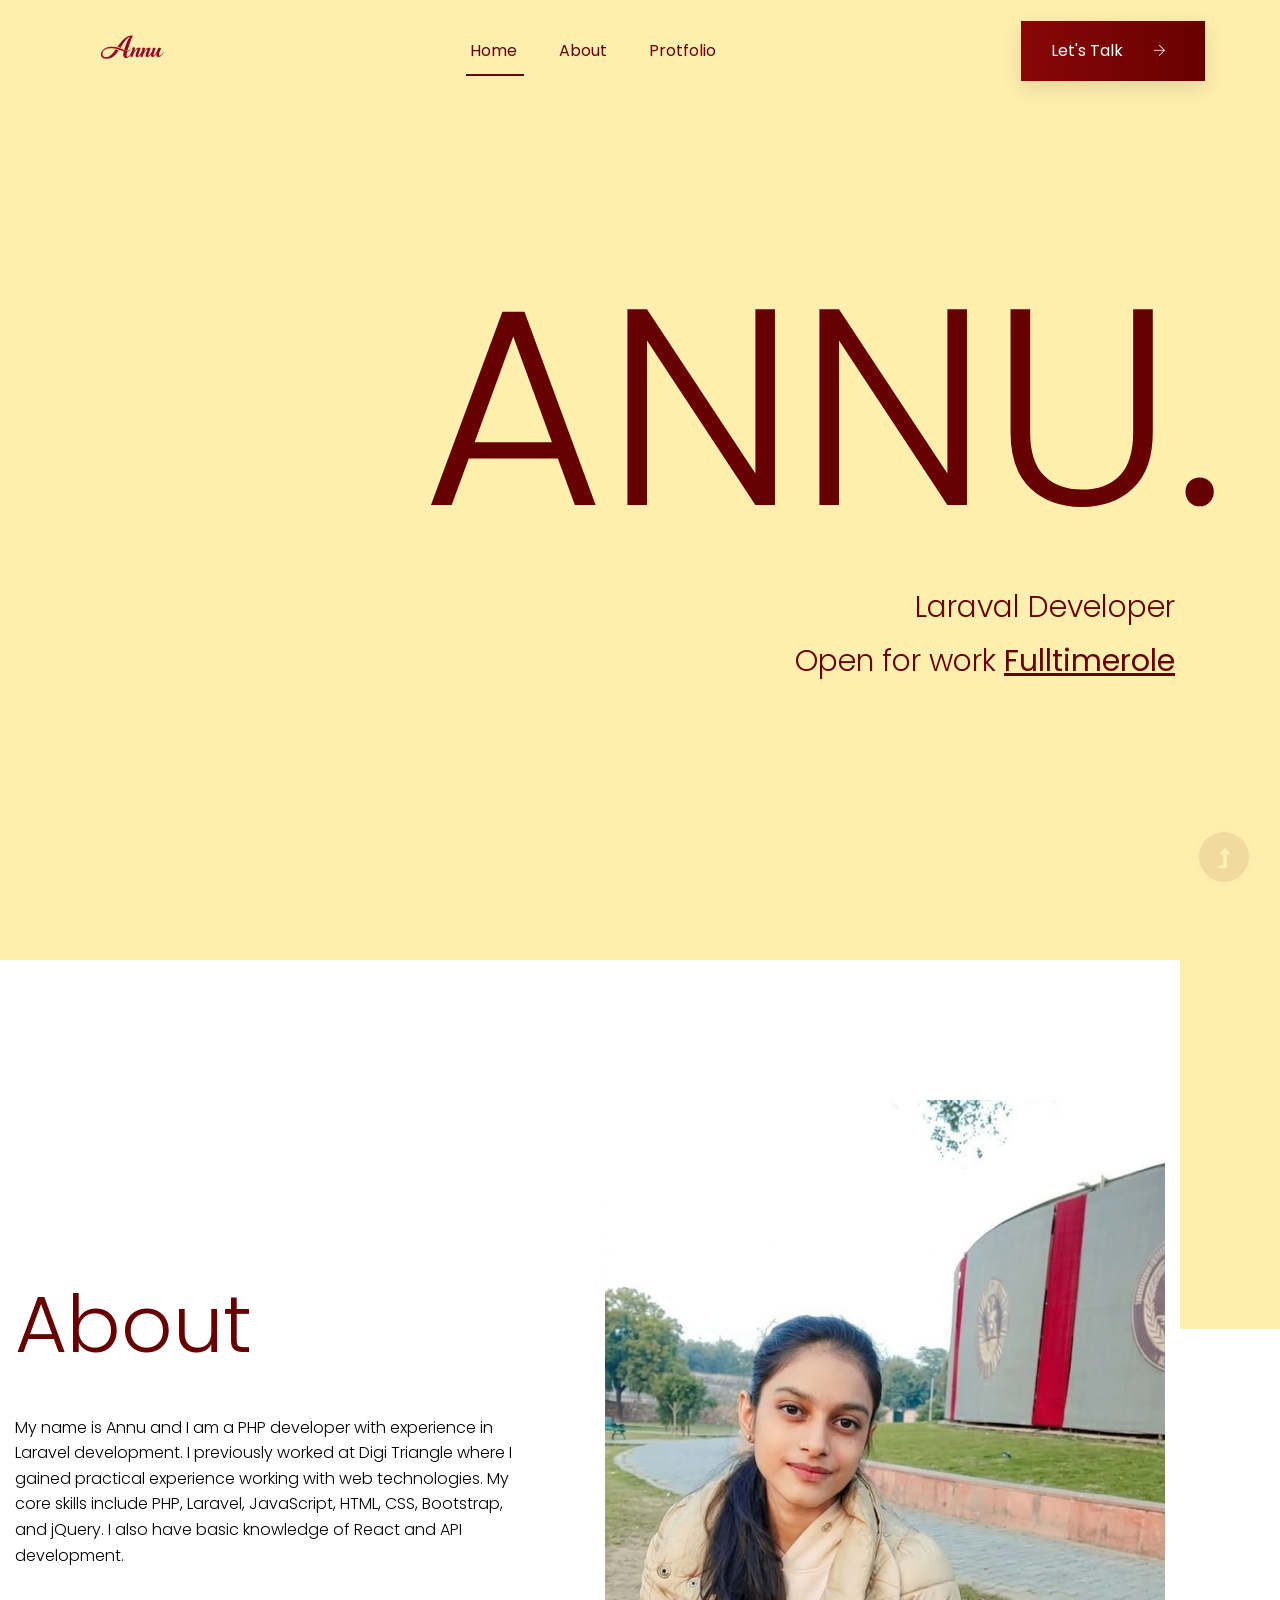
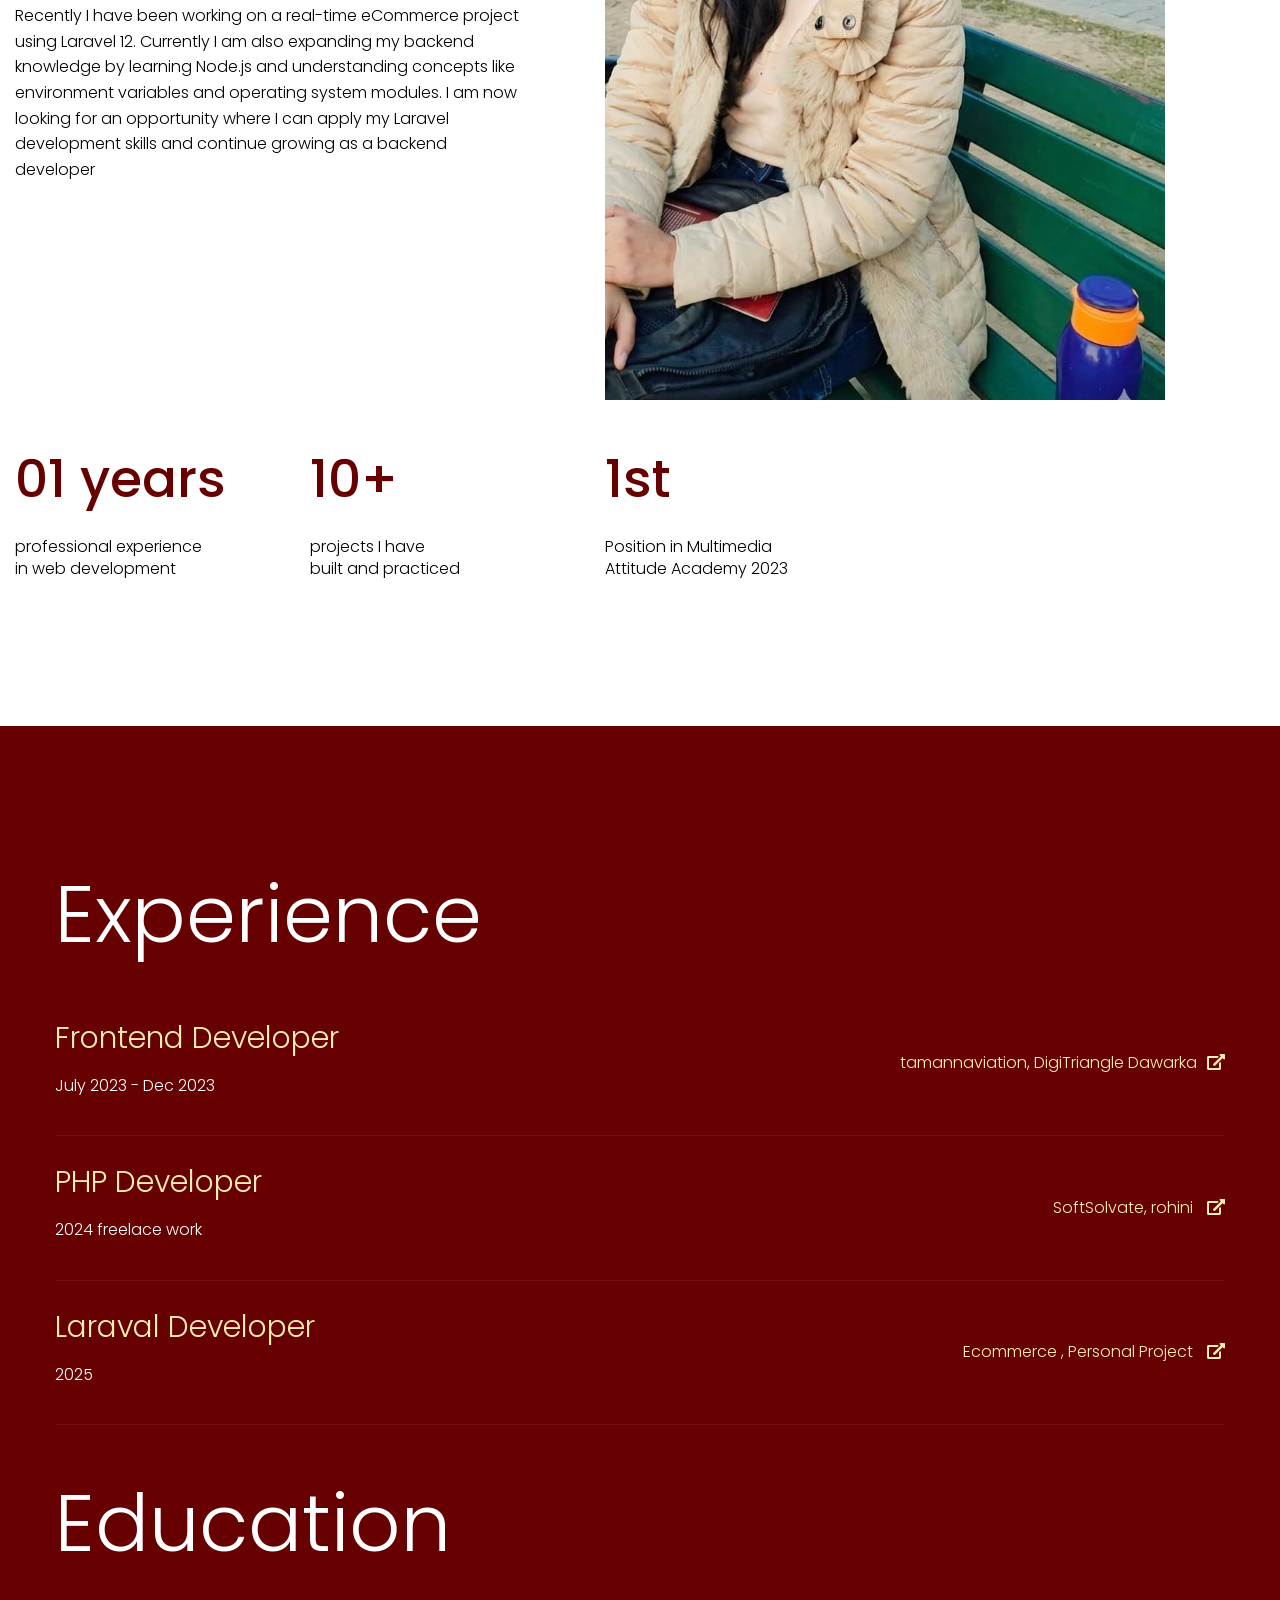
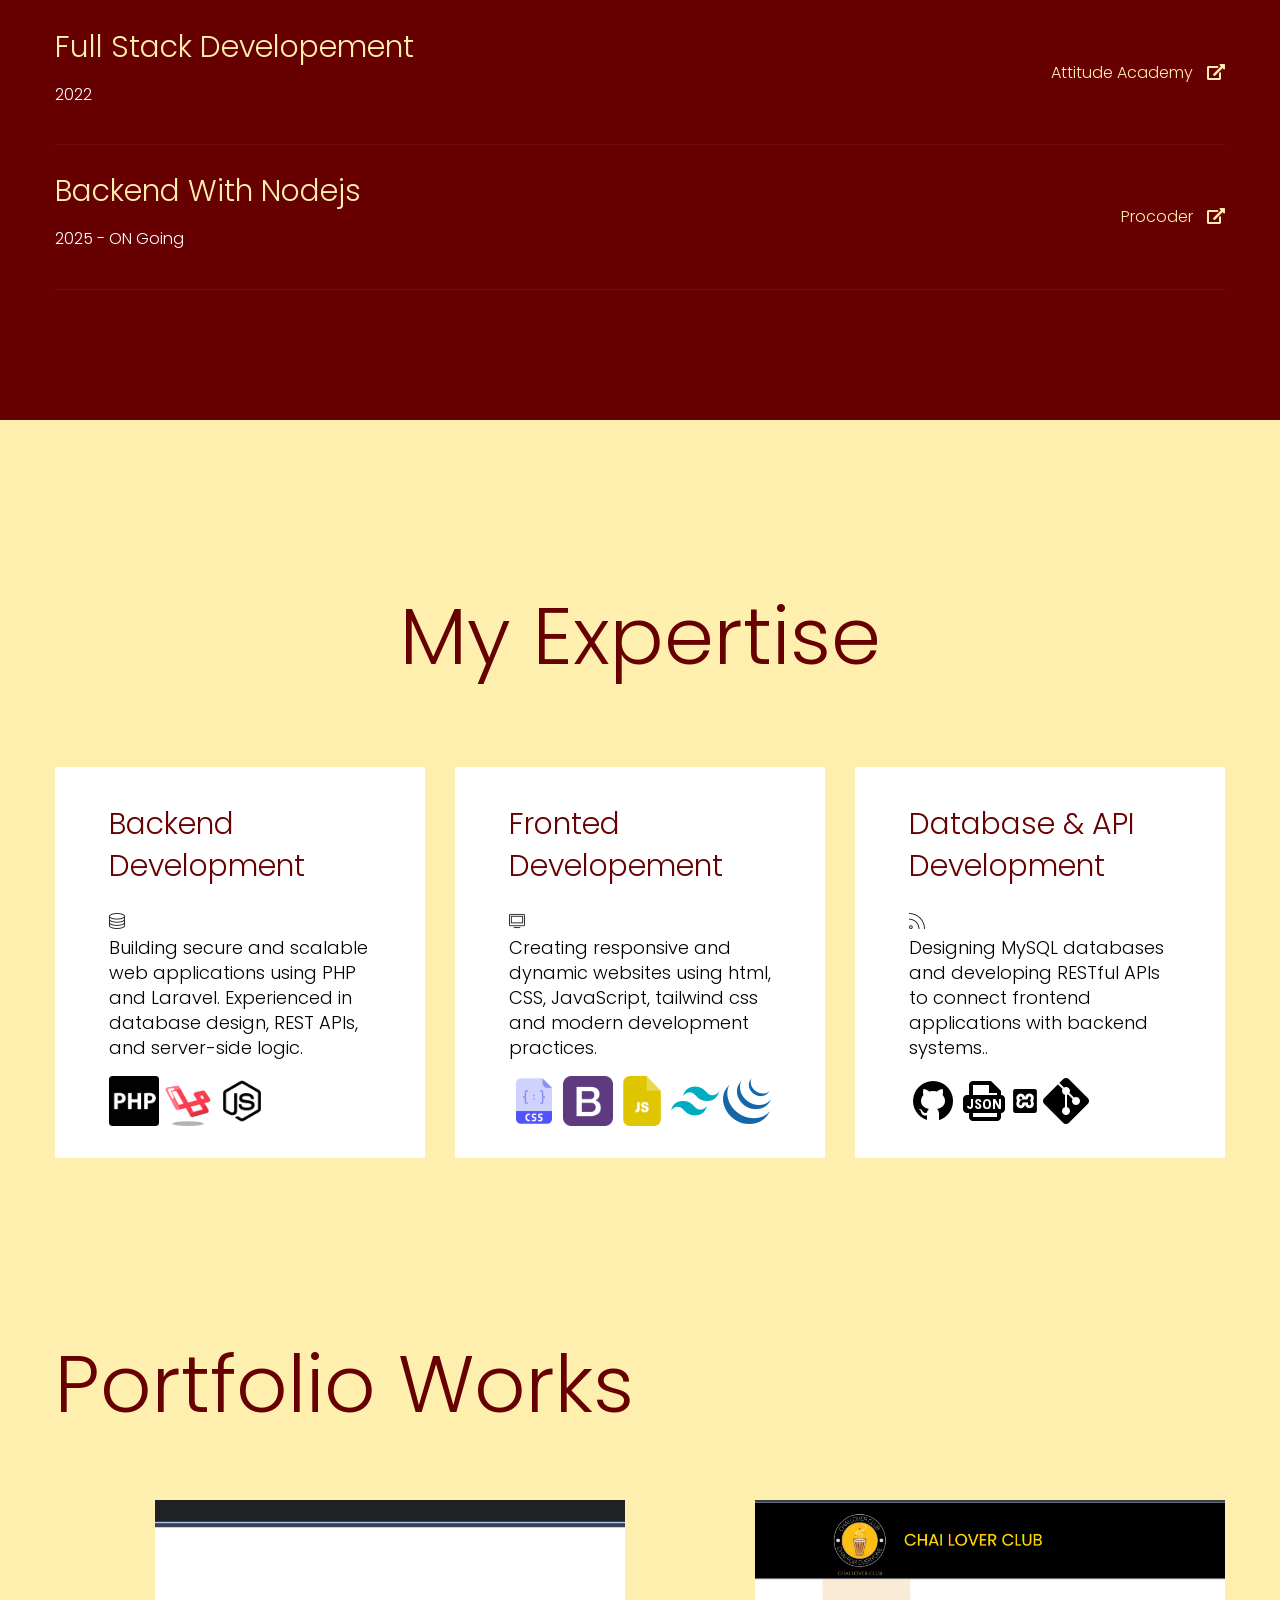
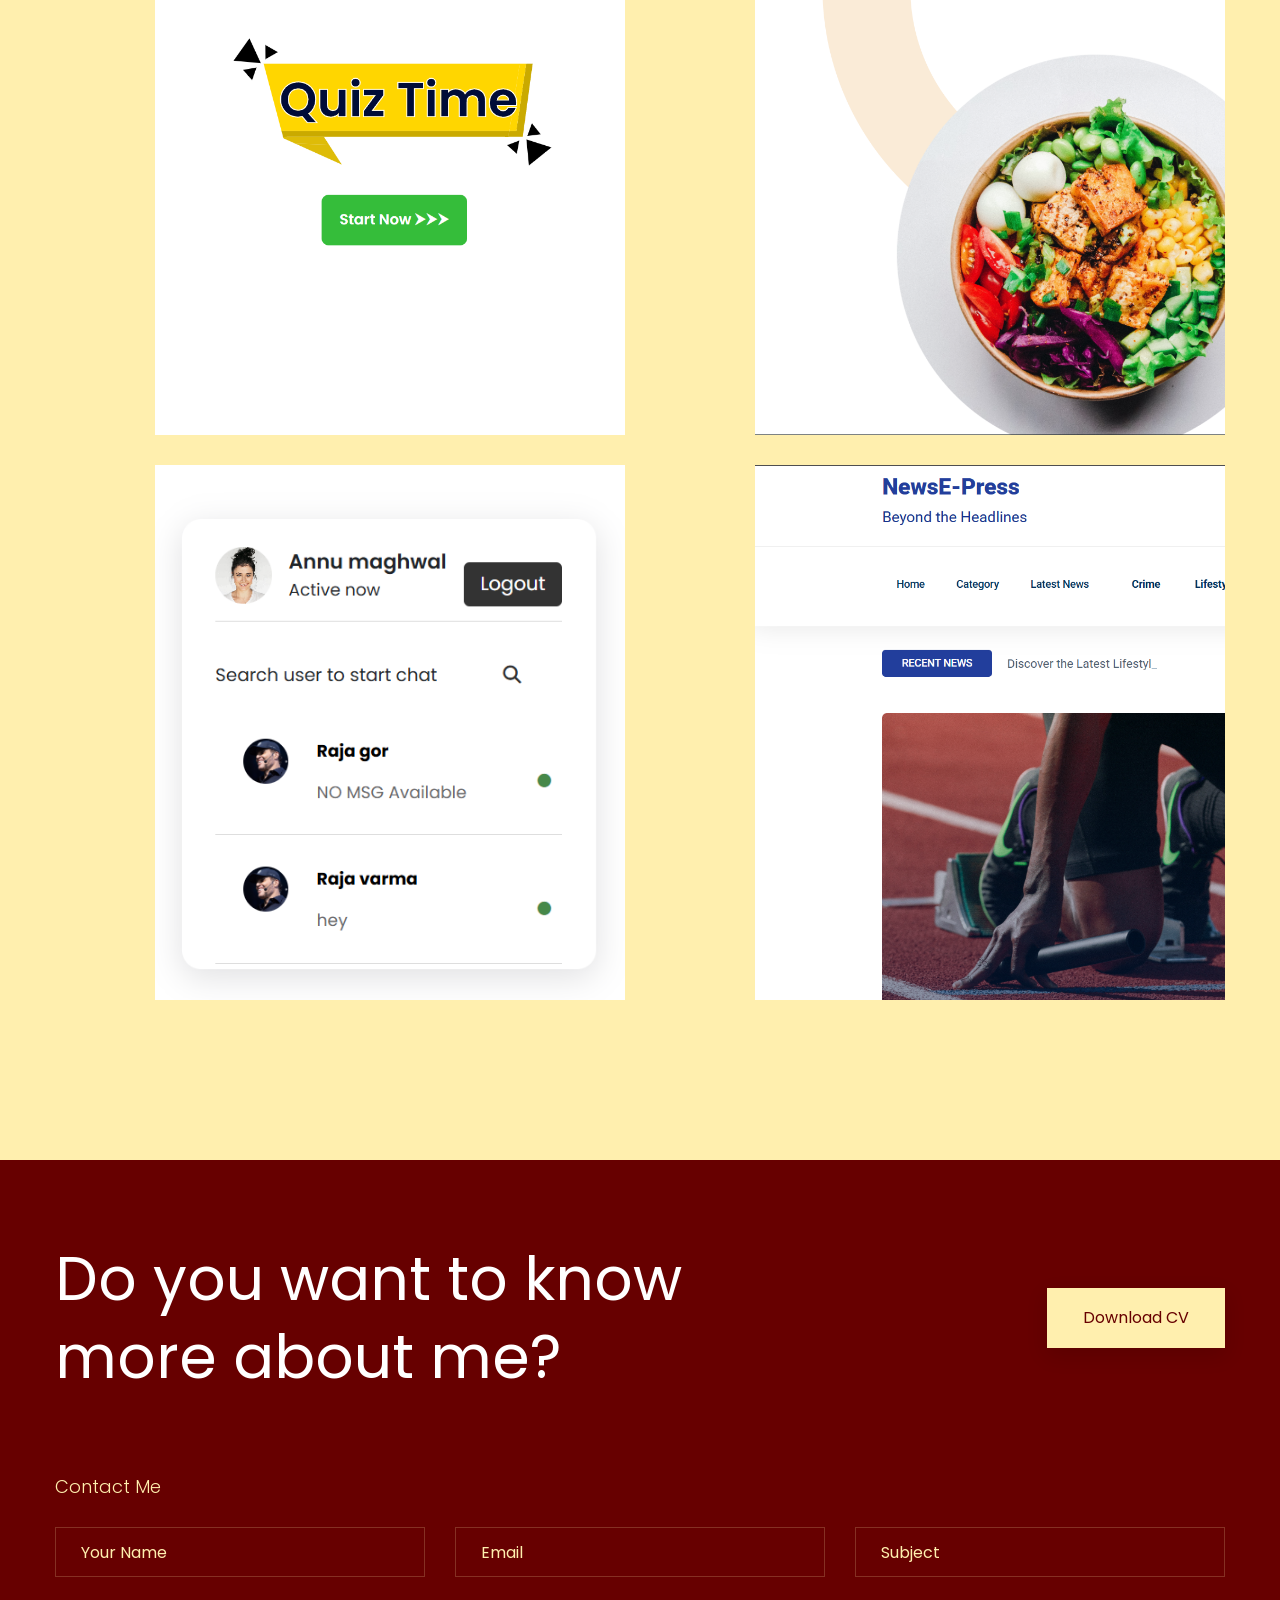
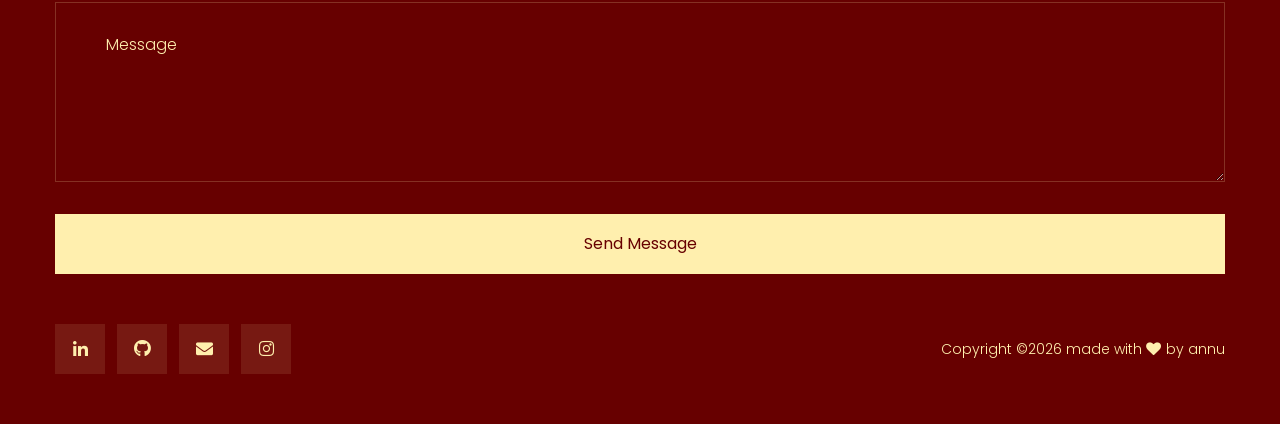
==== commit 7947e568: "Update copyright information in footer" ====
--- a/index.html
+++ b/index.html
@@ -428,7 +428,7 @@
                             <div class="col-xl-8 col-lg-8">
                                 <div class="footer-copy-right f-right">
                                     <p><!-- Link back to Colorlib can't be removed. Template is licensed under CC BY 3.0. -->
-  Copyright &copy;<script>document.write(new Date().getFullYear());</script> All rights reserved | This template is made with <i class="fa fa-heart" aria-hidden="true"></i> by <a href="https://colorlib.com" target="_blank">Colorlib</a>
+  Copyright &copy;<script>document.write(new Date().getFullYear());</script>  made with <i class="fa fa-heart" aria-hidden="true"></i> by <a href="https://github.com/Annu-200" target="_blank">annu</a>
   <!-- Link back to Colorlib can't be removed. Template is licensed under CC BY 3.0. --></p>
                                 </div>
                             </div>
@@ -488,4 +488,4 @@
 
     
     </body>
-</html>+</html>
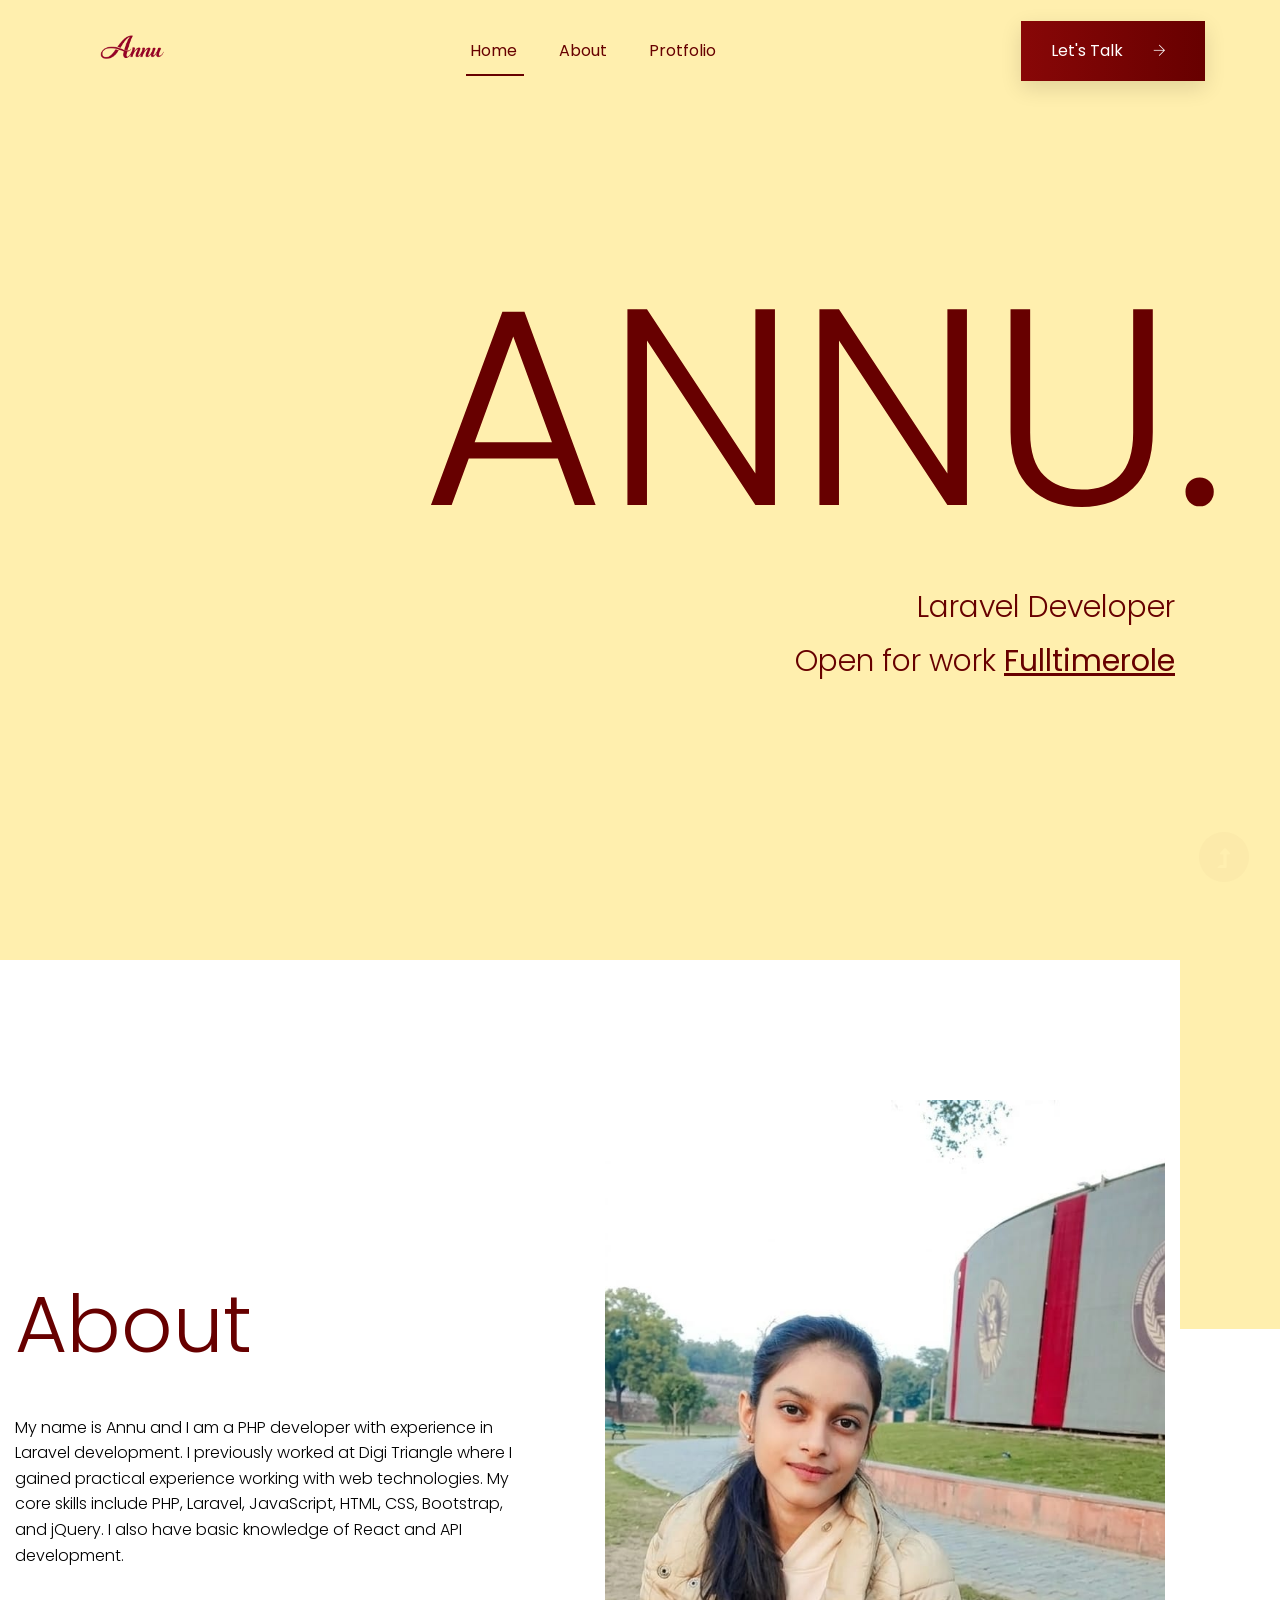
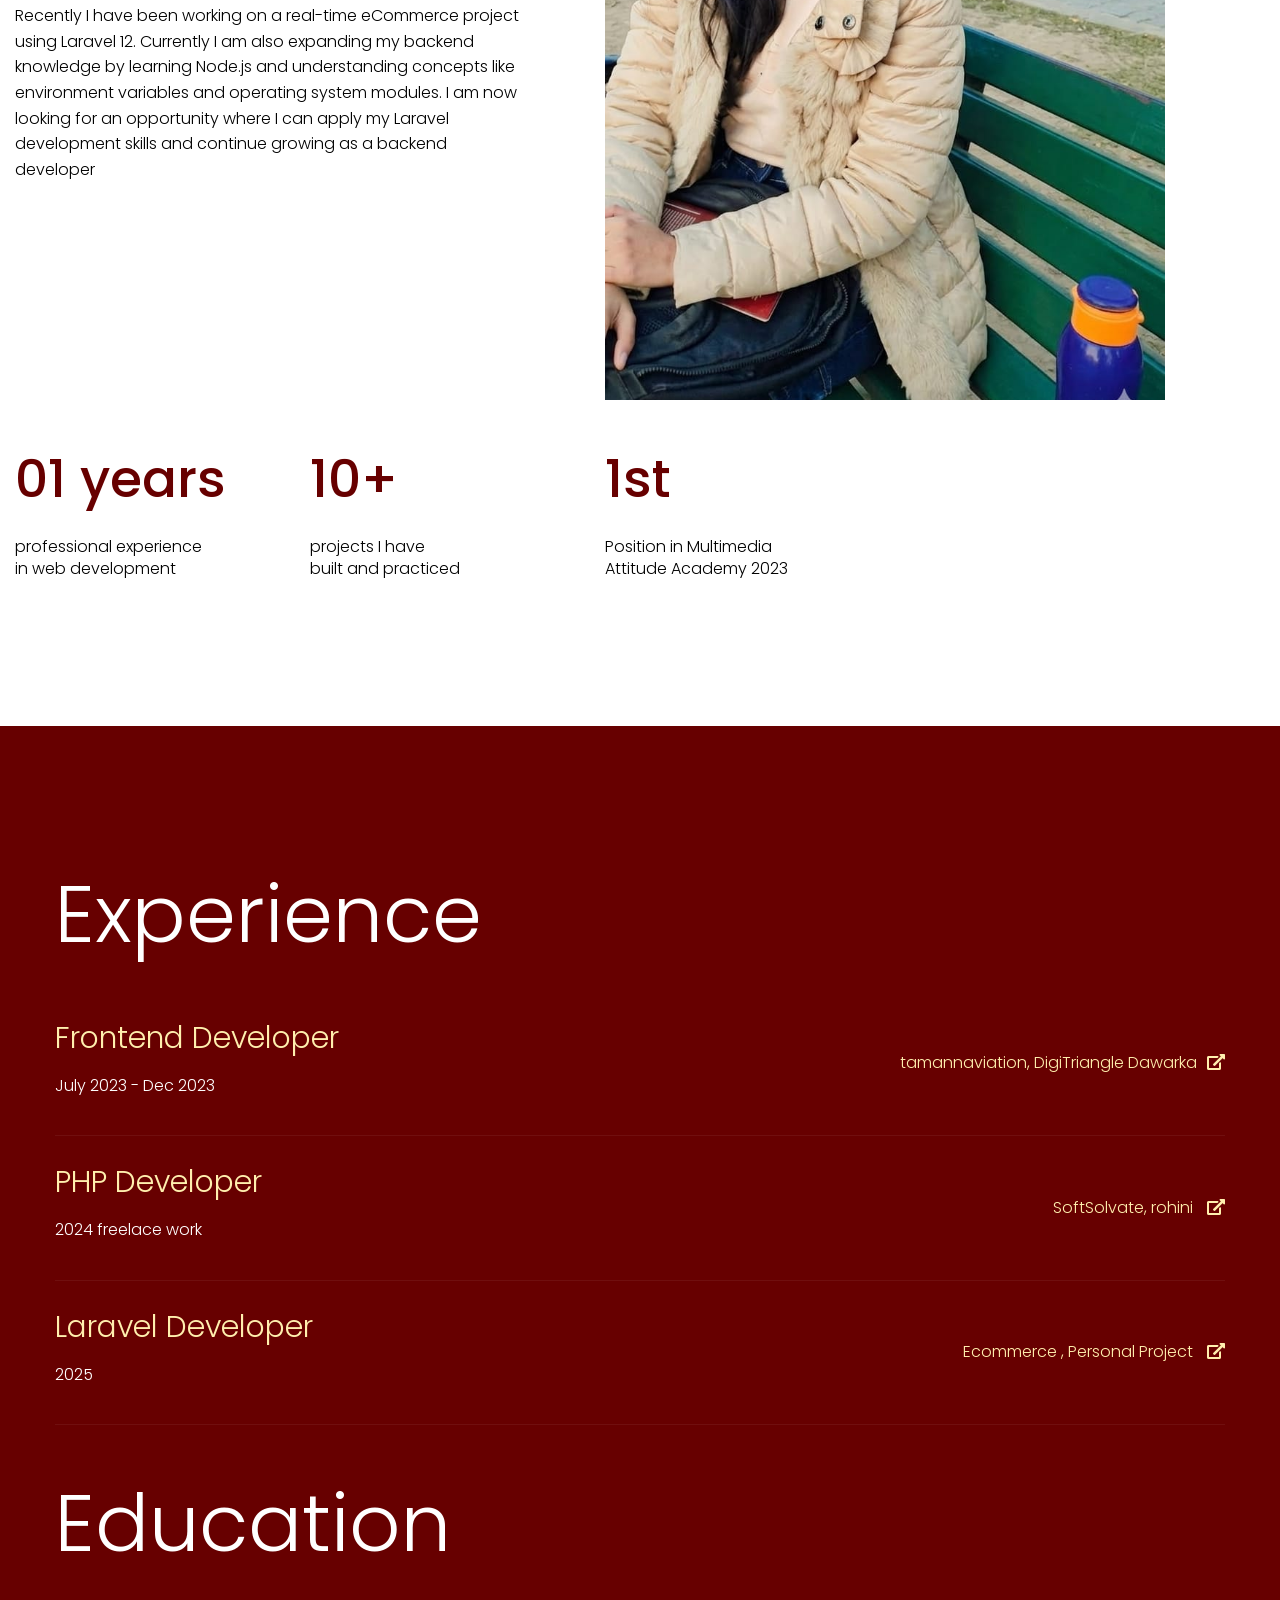
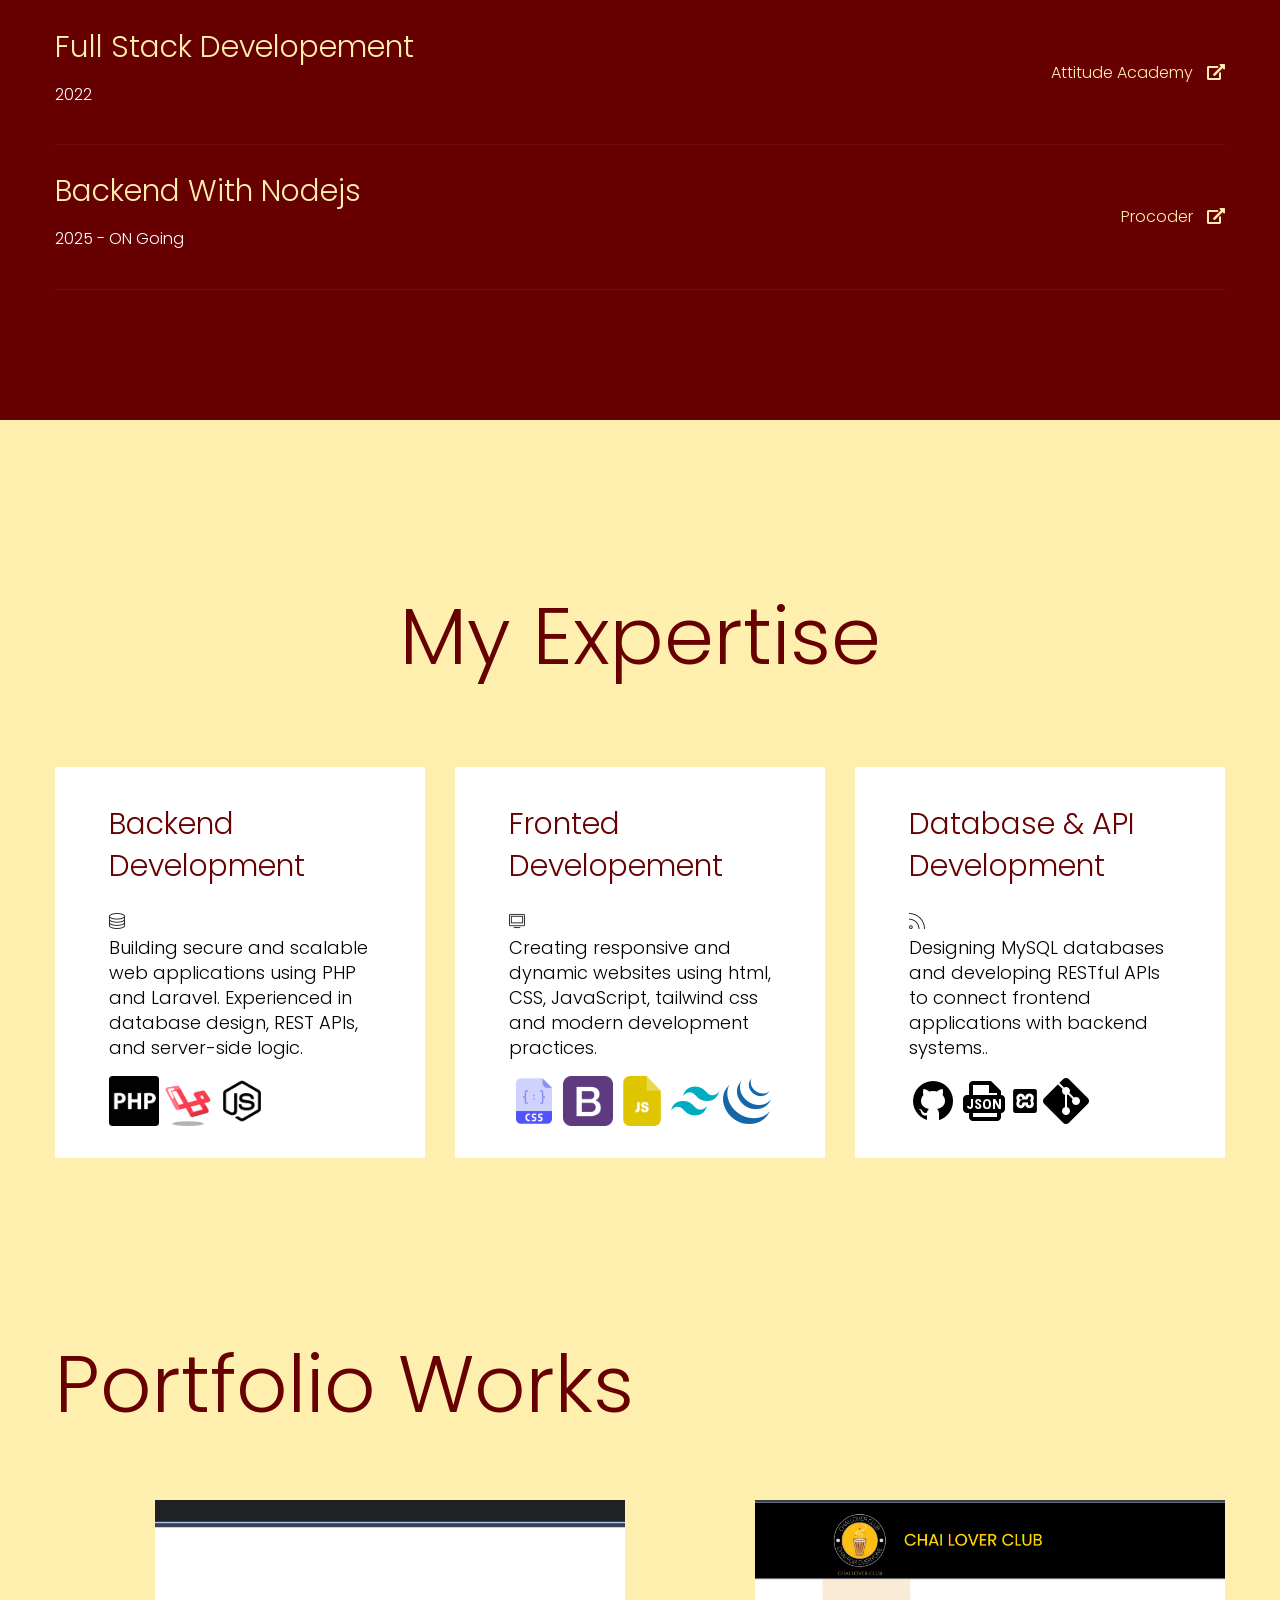
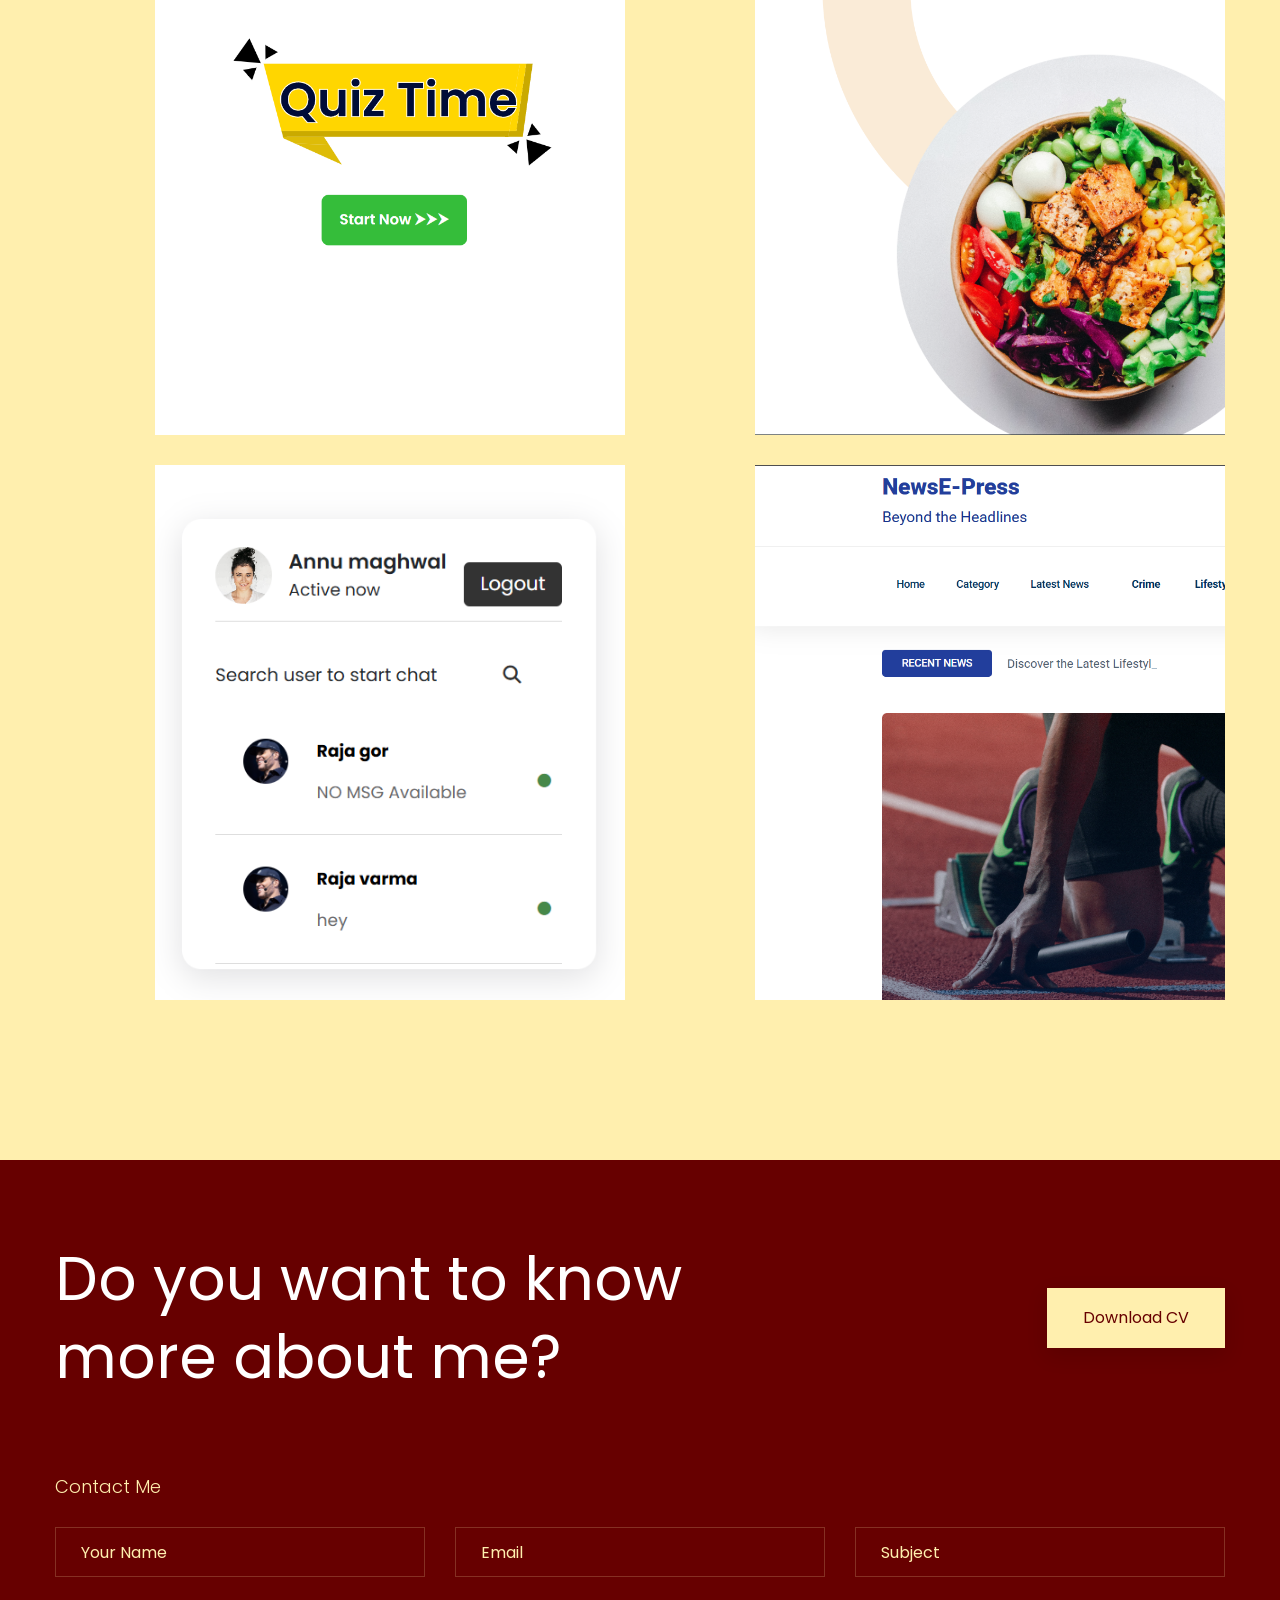
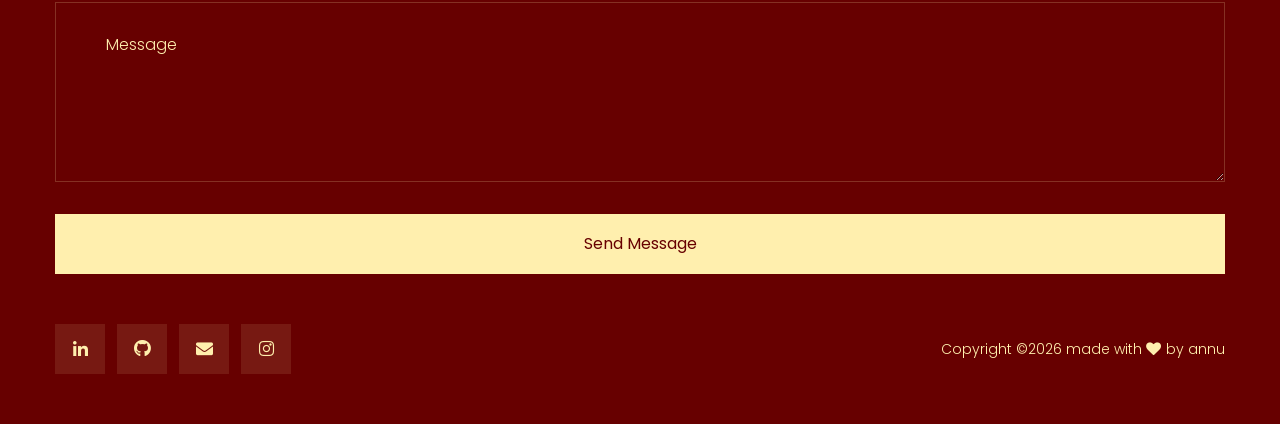
==== commit 987d3fea: "Fix typo in 'Laravel Developer' text" ====
--- a/index.html
+++ b/index.html
@@ -86,7 +86,7 @@
                             <div class="hero__caption">
                                 <h1 class="logo-text">Annu.</h1>
                                 
-                                <p>Laraval Developer</p>
+                                <p>Laravel Developer</p>
                                 <p class="cd-headline letters scale">Open for work 
                                     <a href="#" class="cd-words-wrapper">
                                         <b class="is-visible">Full time role</b>
@@ -188,7 +188,7 @@
                     <div class="col-xl-12">
                         <div class="single-about">
                             <div class="tittle-experience">
-                                <h3>Laraval Developer</h3>
+                                <h3>Laravel Developer</h3>
                                 <p>2025</p>
                             </div>
                             <div class="experience-link">
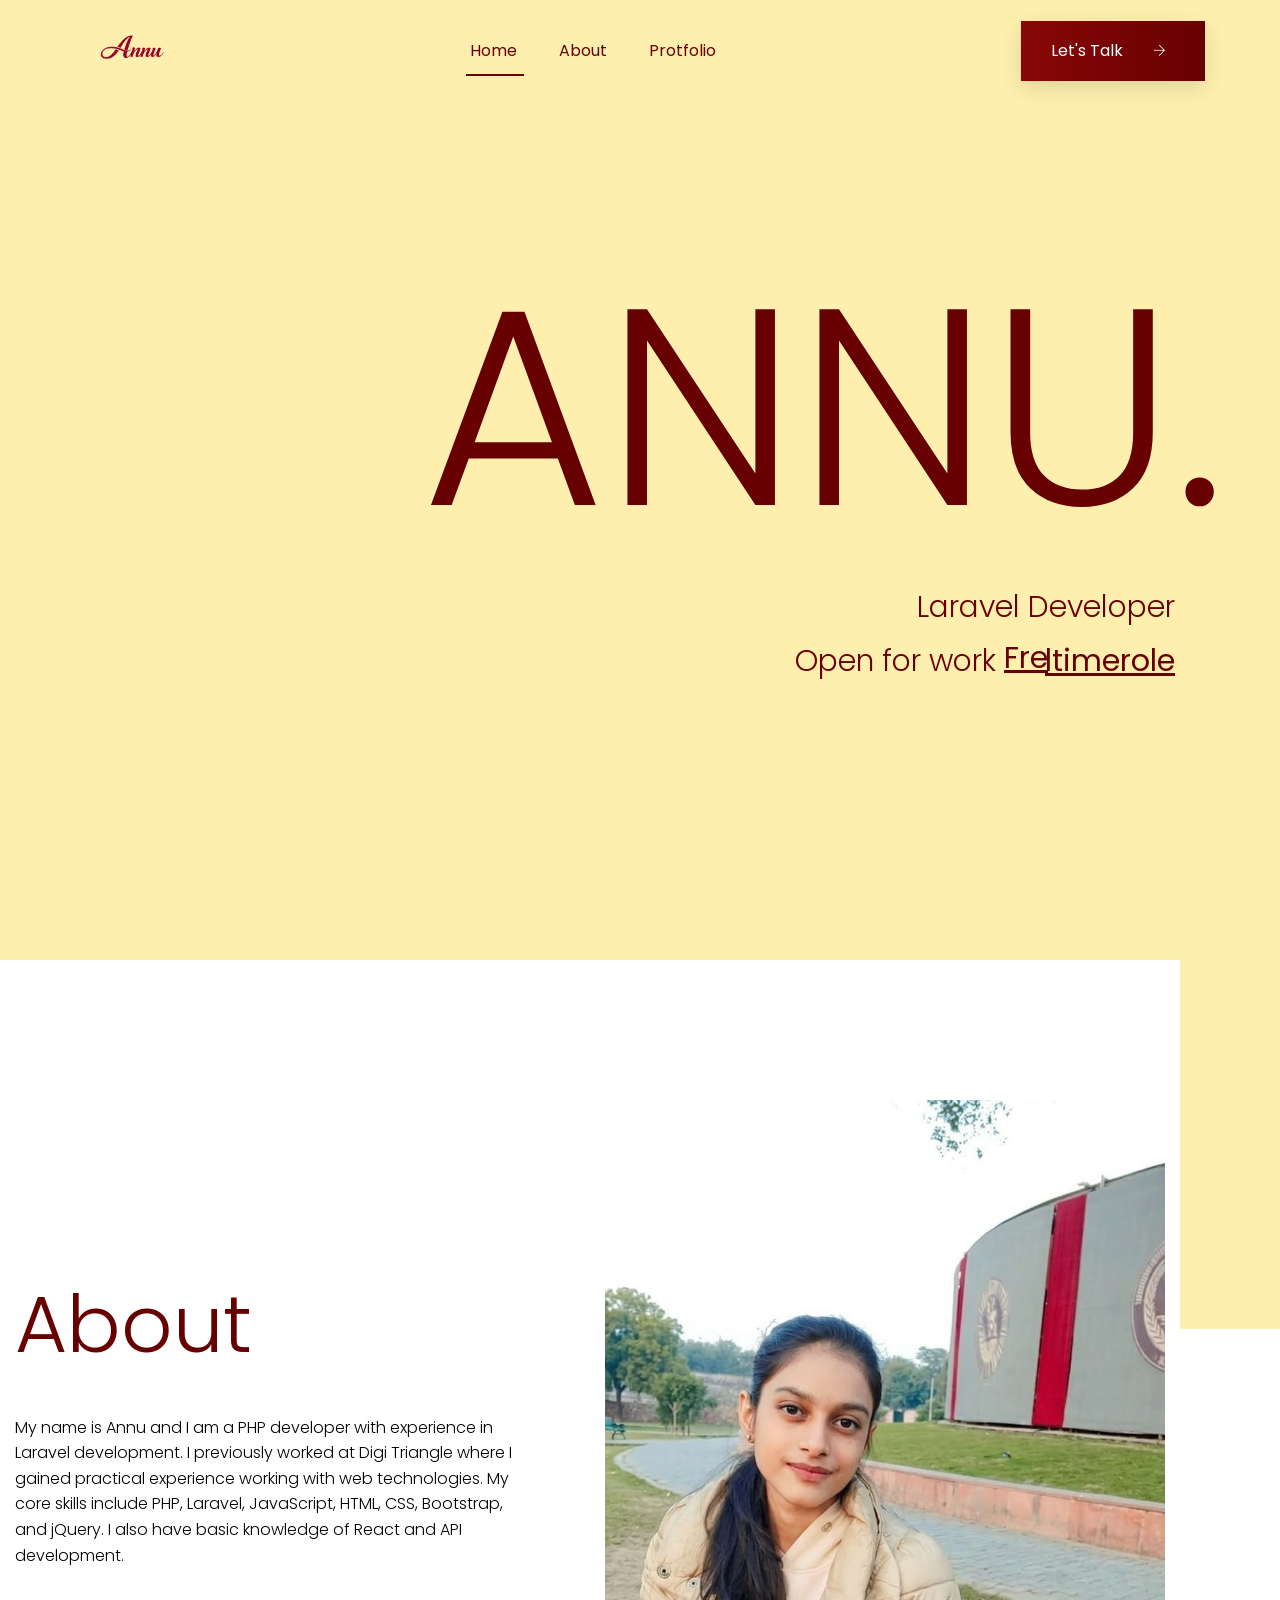
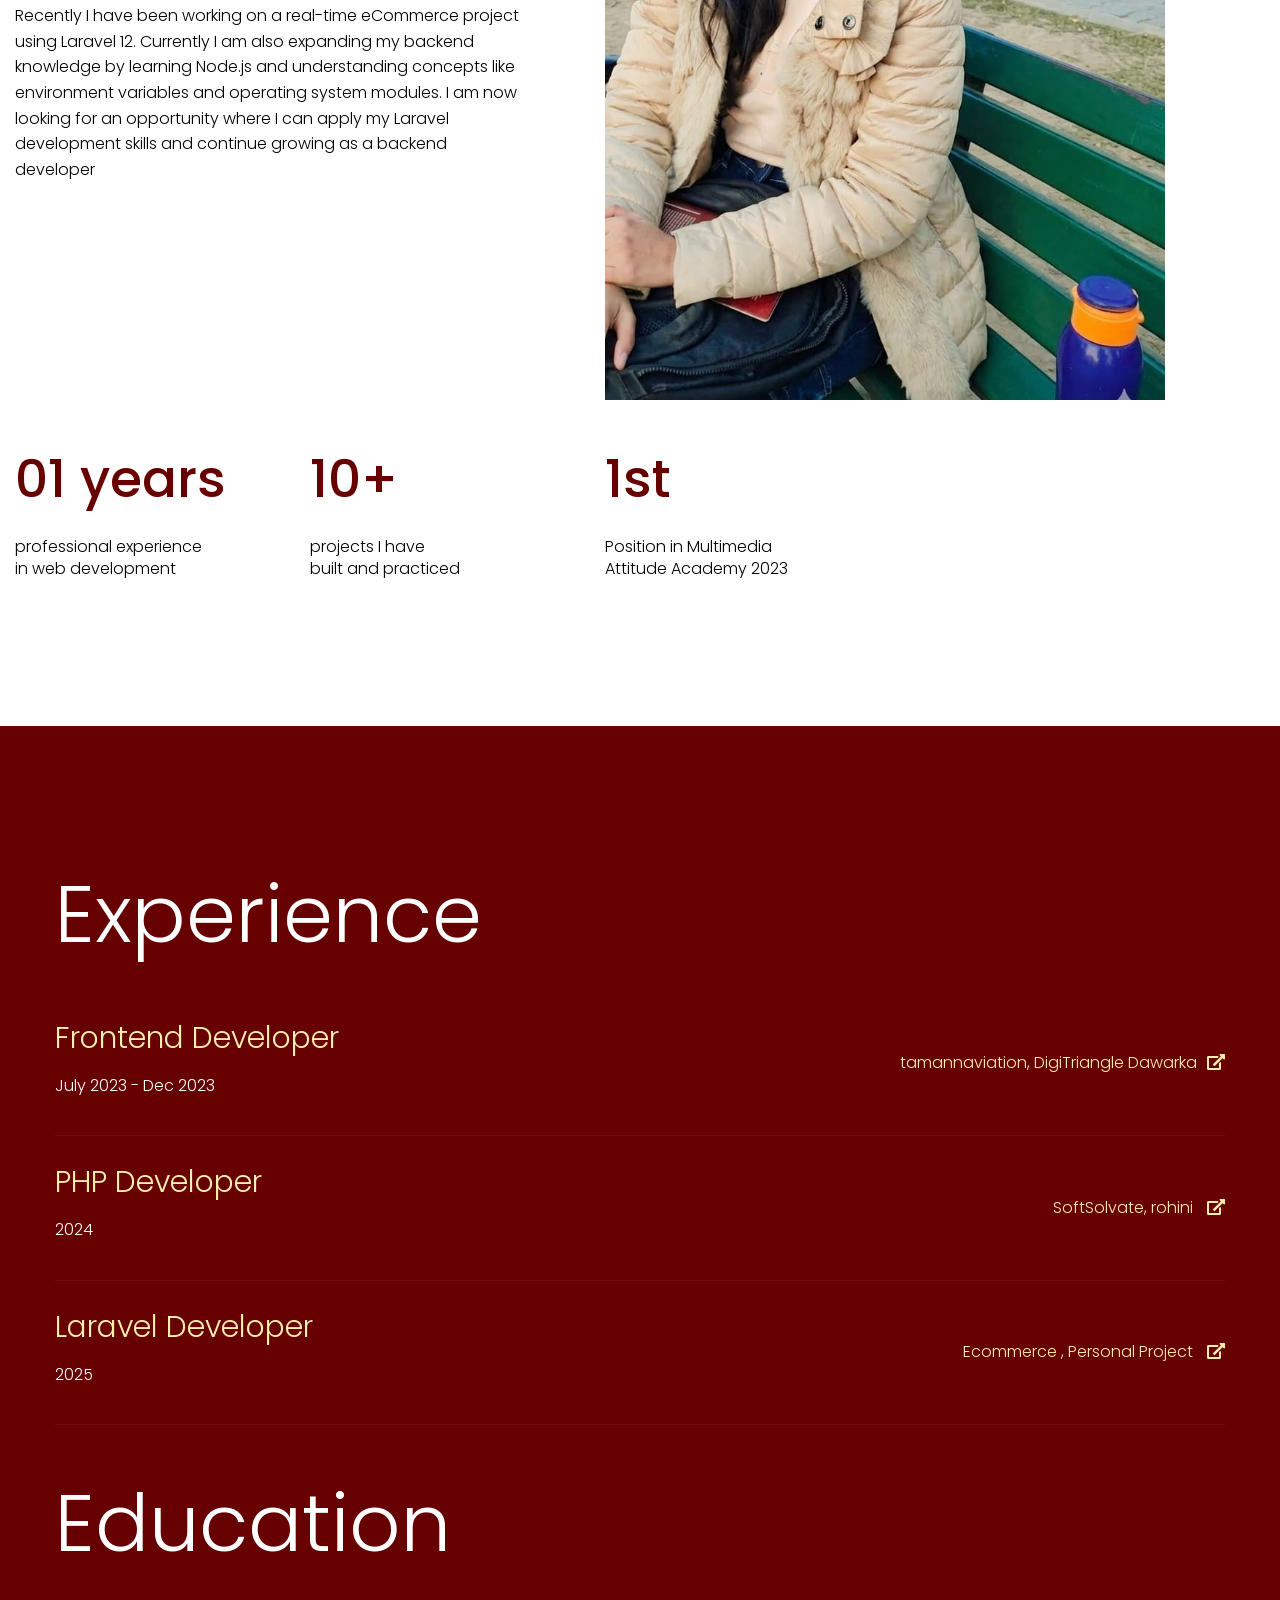
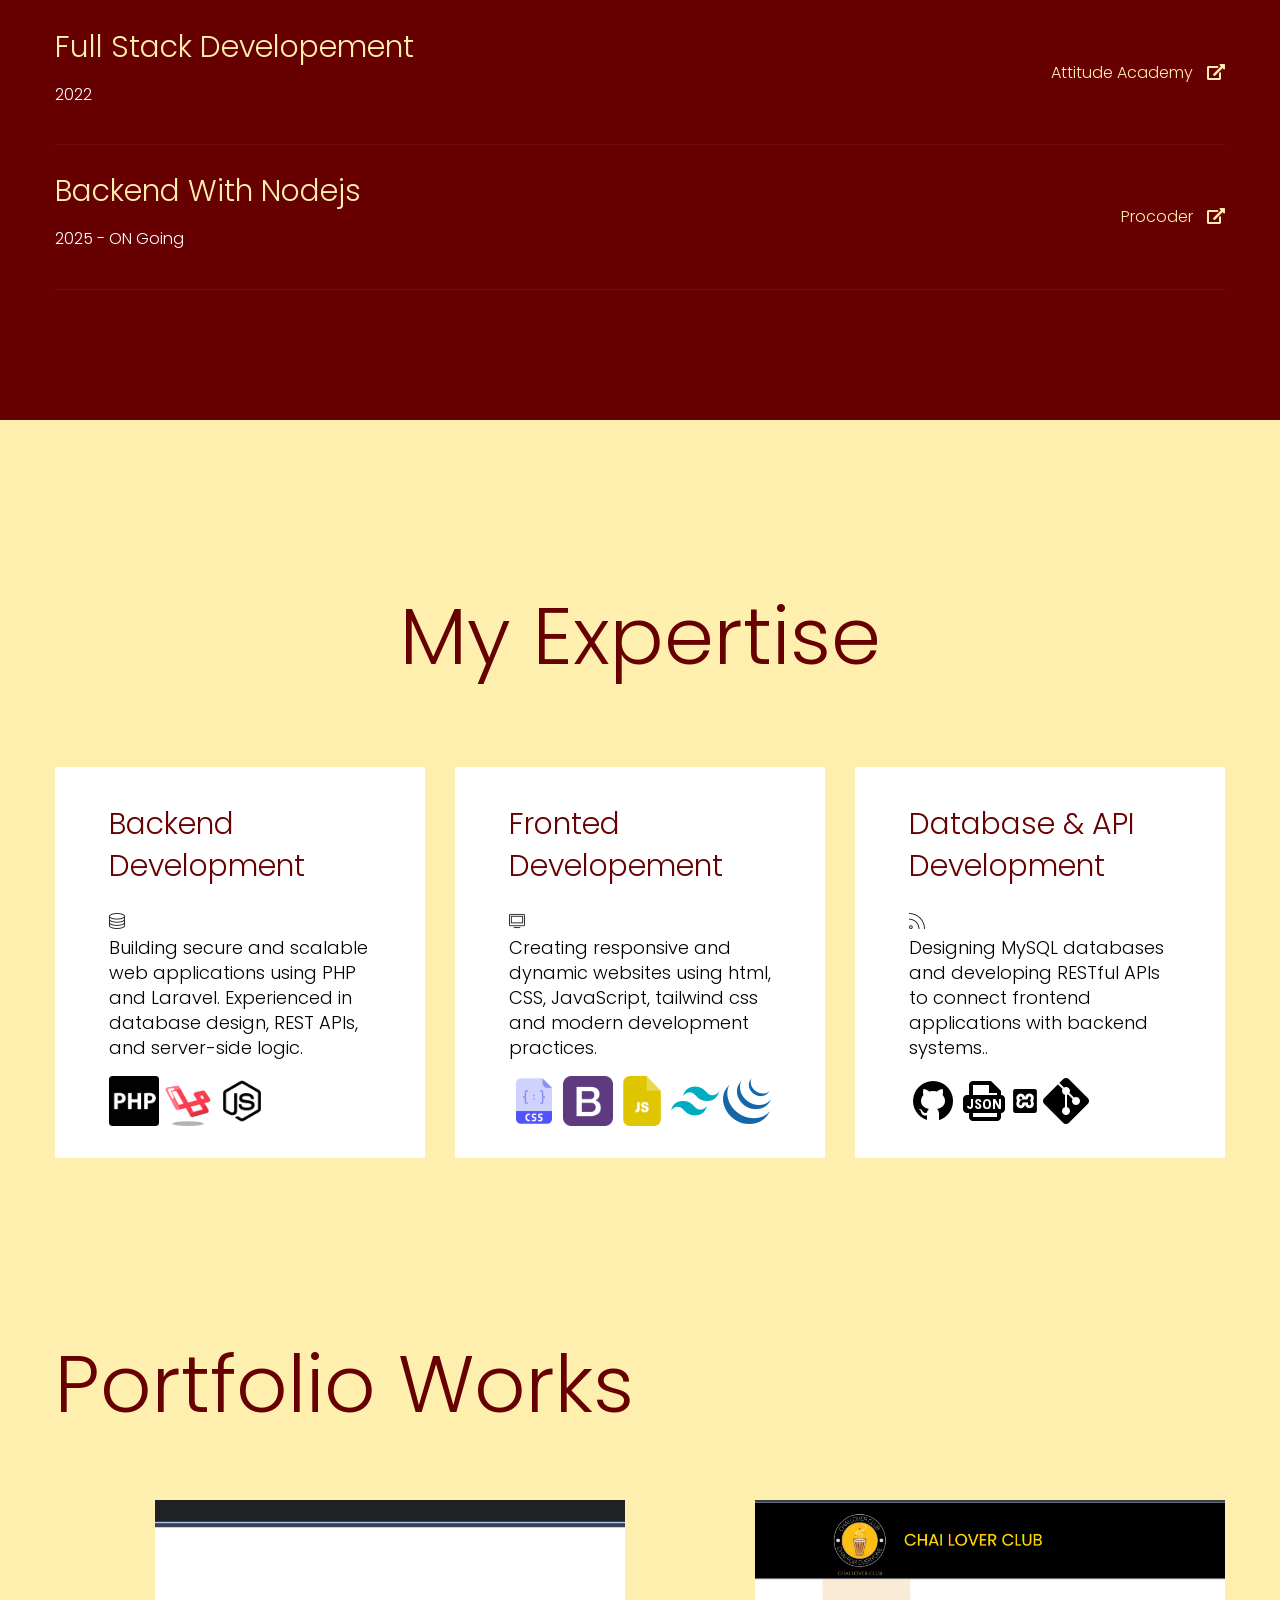
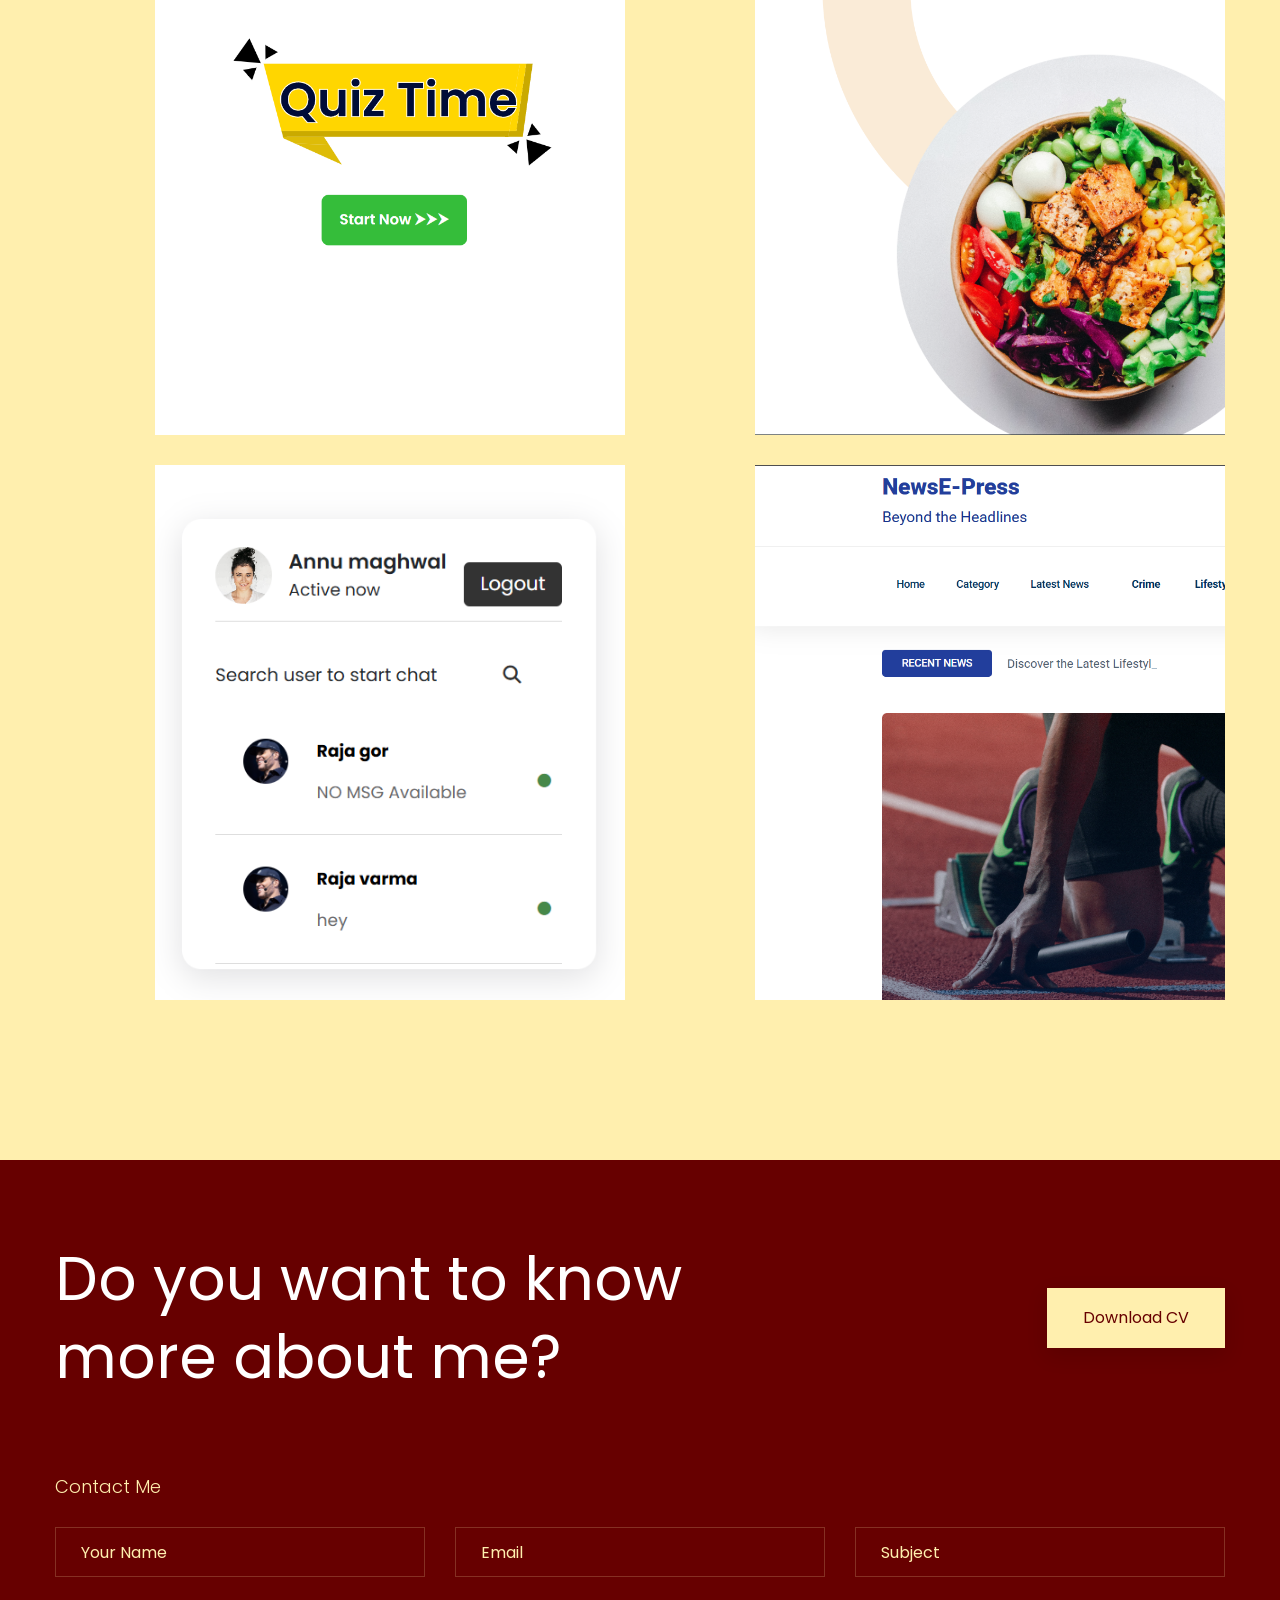
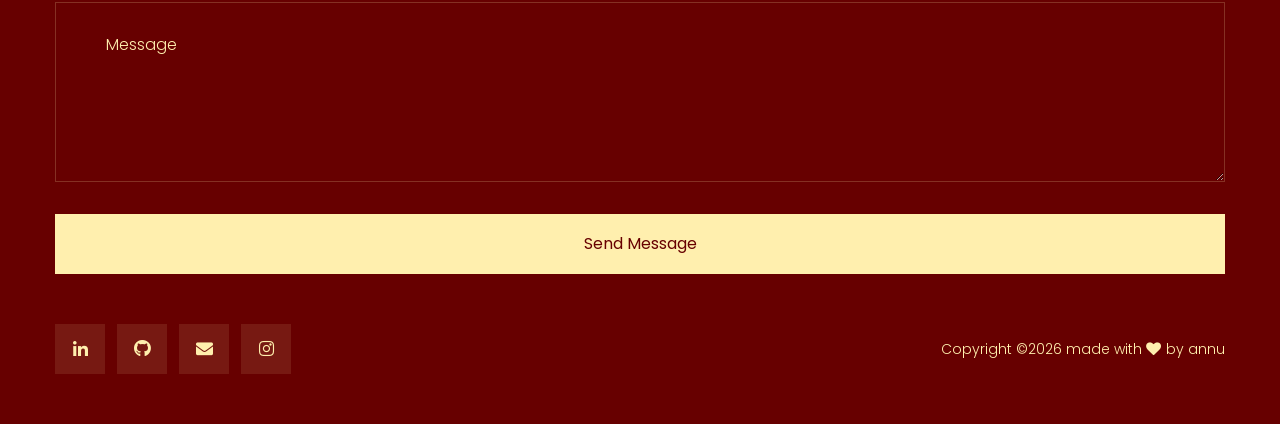
==== commit f4c20922: "Change freelance work description to empty Updated the description of the PHP Developer experience." ====
--- a/index.html
+++ b/index.html
@@ -178,7 +178,7 @@
                         <div class="single-about">
                             <div class="tittle-experience">
                                 <h3>PHP Developer</h3>
-                                <p>2024 freelace work</p>
+                                <p>2024 </p>
                             </div>
                             <div class="experience-link">
                                 <a href="https://softsolvate.com/">SoftSolvate, rohini <i class="fas fa-external-link-alt"></i></a>
